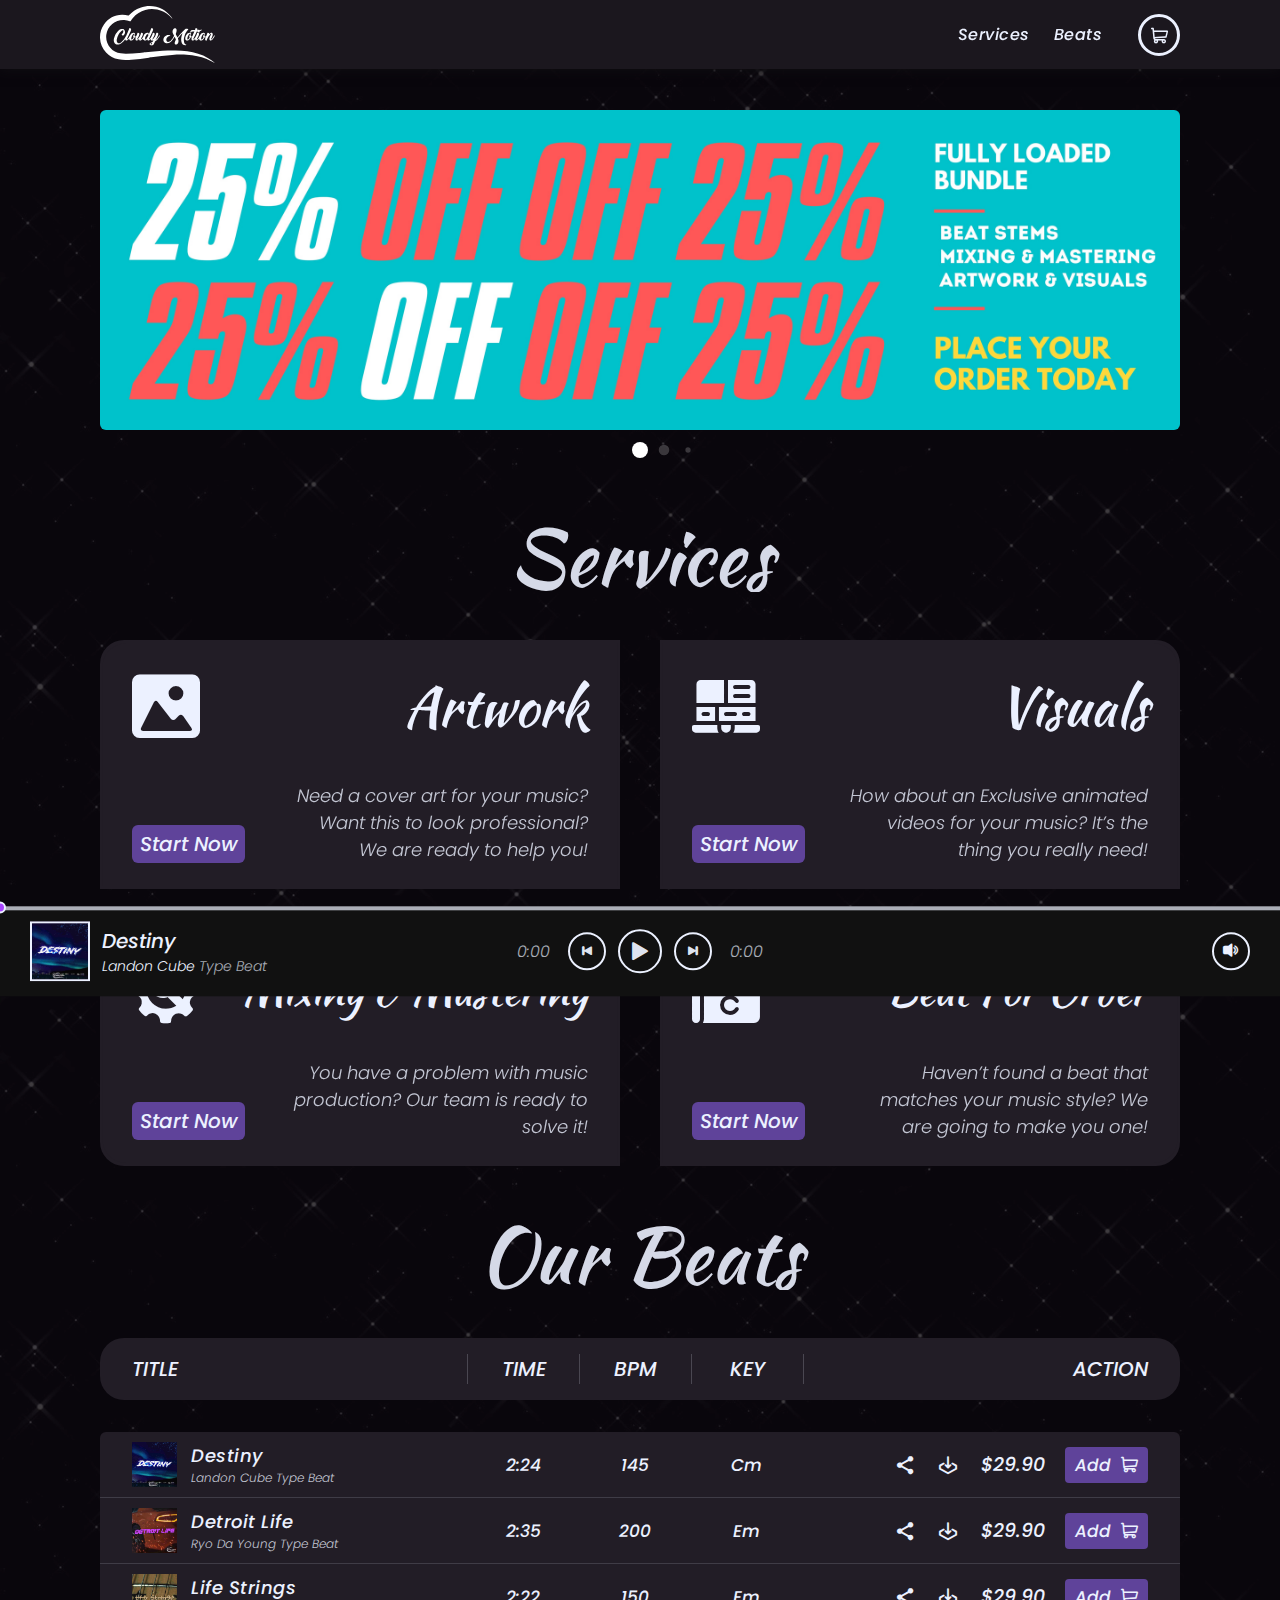
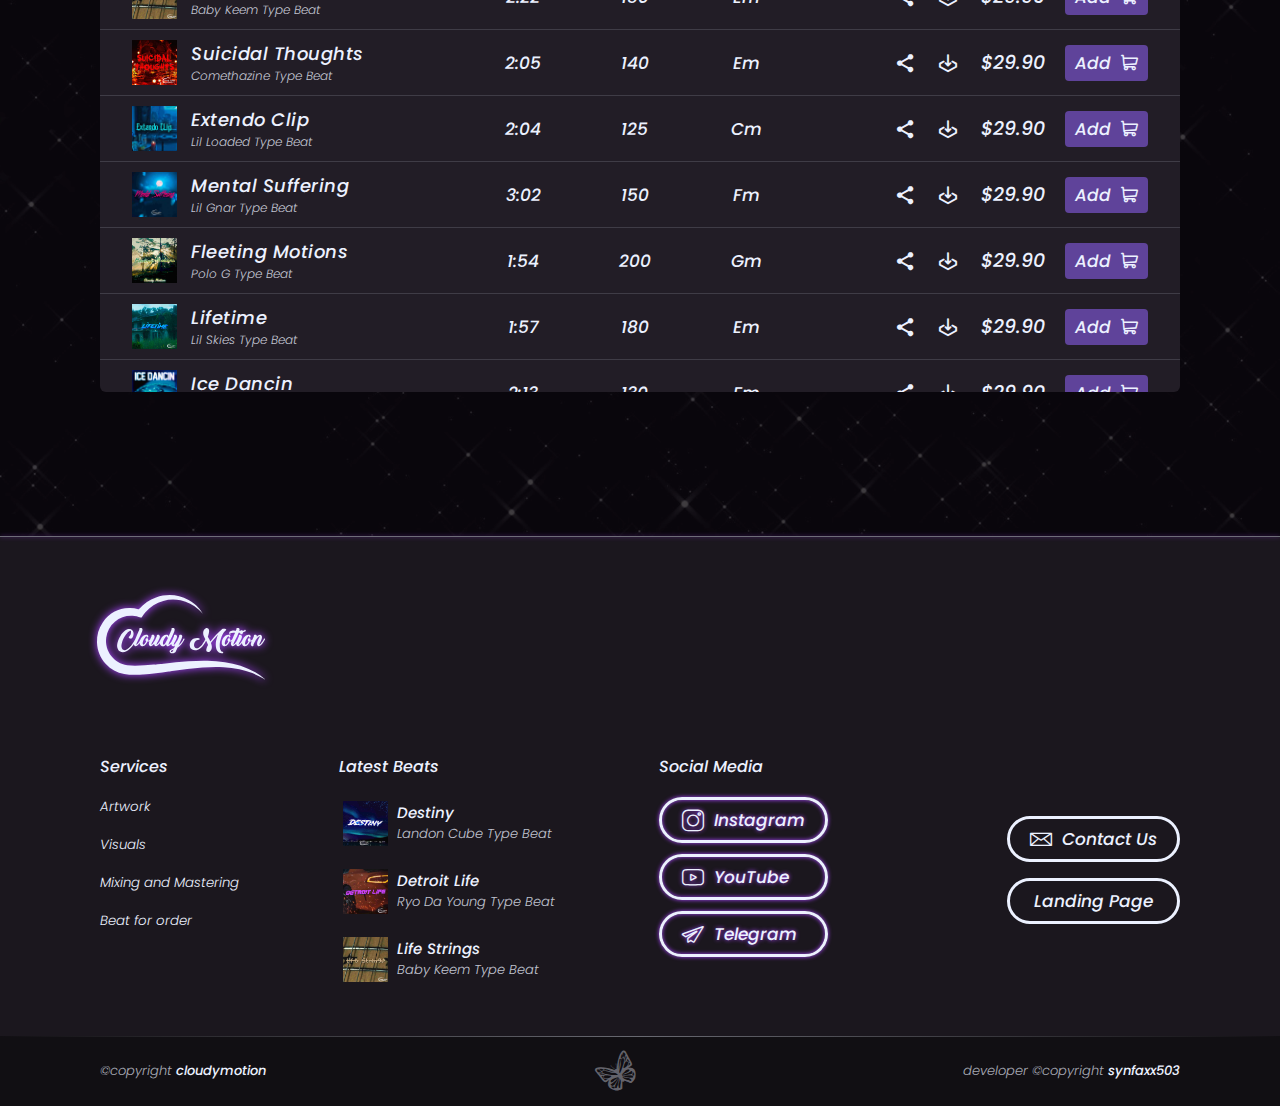
==== store/index.html @ e30aca82 "Add files via upload" ====
<!DOCTYPE html>
<html lang="en">
<head>
	<title>CloudyMotion | Store</title>
	<meta charset="UTF-8">
	<meta name="viewport" content="width=device-width, initial-scale=1.0">
	<meta name="format-detection" content="telephone=no">
	<link rel="shortcut icon" href="../images/logo/favicon.png" type="image/png">
	<link media="screen" onload='if(media!="all") media="all"' rel="stylesheet" href="../style/store.css">
</head>
<body style="overflow: hidden;">
	<div class="preloader df">
		<div></div>
		<div class="preloader__loading df">
			<svg class="preloader__loading-item preloader__loading-item_1" width="834pt" height="834pt" viewBox="0 0 834 834" xmlns="http://www.w3.org/2000/svg"><g transform="translate(0 834) scale(.1 -.1)" fill="#ECF1FF"><path d="m3865 8329c-278-20-315-31-349-103-43-91 11-197 108-213 19-3 64 3 102 13 101 27 715 28 914 1 598-81 1116-266 1605-576 472-298 898-724 1197-1197 327-518 517-1068 583-1689 20-187 20-591 0-782-76-723-332-1376-764-1947-276-367-655-713-1040-953-478-298-995-481-1581-560-108-14-203-18-475-18-372 0-465 8-765 66-518 101-1047 329-1475 634-311 222-622 522-843 812-34 45-62 86-62 90 0 5-18 30-40 57-22 26-40 43-40 37s-11-8-30-5c-49 10-98-5-135-41-60-60-60-150 0-210 19-19 35-37 35-41 0-11 132-176 236-294 922-1048 2314-1563 3704-1369 1733 242 3138 1552 3499 3264 312 1477-195 3003-1329 3998-841 738-1942 1108-3055 1026z"/></g></svg>
			<svg class="preloader__loading-item preloader__loading-item_2" width="834pt" height="834pt" viewBox="0 0 834 834" xmlns="http://www.w3.org/2000/svg"><g transform="translate(0 834) scale(.1 -.1)" fill="#ECF1FF"><path d="m3870 7590c-165-14-190-20-229-55-35-32-36-36-36-104 0-63 3-72 29-100 44-46 84-56 164-40 108 22 665 19 807-4 408-67 757-185 1079-364 758-422 1303-1123 1521-1958 173-658 123-1365-139-2e3 -93-224-260-509-413-708-441-569-1062-971-1758-1137-269-64-337-72-659-77-334-6-443 2-666 47-429 86-824 251-1175 491-311 212-566 464-800 792-30 41-32 42-95 45-72 3-115-16-146-63-21-32-23-126-3-154 589-812 1413-1307 2394-1438 183-24 667-24 849 0 765 103 1418 415 1958 936 296 285 516 586 698 956 235 476 350 975 350 1515 0 794-258 1530-756 2155-113 141-378 406-519 519-542 432-1183 689-1860 746-132 11-462 11-595 0z"/></g></svg>
		</div>
		<div></div>
	</div>
	<header class="header">
		<div class="container unselect">
			<div class="header__row header__row_1 df">
				<div class="header__column_1 df">
					<div class="header__logo-block">
						<a class="header__logo-link" href="../">
							<img class="header__img" src="../images/logo/logo.svg" alt="Cloudy Motion">
						</a>
					</div>
				</div>
				<div class="header__column_2 df">
					<div class="header__nav">
						<ul class="header__list df">
							<li class="header__item header__item_1" data-section="services">Services</li>
							<li class="header__item header__item_2" data-section="beats">Beats</li>
						</ul>
					</div>
					<div class="header__cart-block">
						<button class="header__cart df">
							<span class="icon-cart"></span>
							<span class="icon-close"></span>
						</button>
						<span class="header__cart-counter" id="cart-counter"></span>
					</div>
				</div>
			</div>
			<div class="header__row header__row_2">
				<div class="header__column header__column_1">
					<div class="header__item" data-section="services">Services</div>
				</div>
				<div class="header__column header__column_2">
					<div class="header__item" data-section="beats">Beats</div>
				</div>
			</div>
		</div>
	</header>
	<div class="basket df">
		<div class="basket__body df">
			<div class="basket__content basket__content_empty df">
				<h2 class="basket__title">Cart</h2>
				<h3 class="basket__subtitle">Your Purchases:</h3>
				<hr class="basket__line">
				<div class="basket__list-wrapper">
					<div class="basket__list-empty basket__list-empty_show unselect">
						<span class="icon-butterfly basket__list-empty-icon"></span>
						<p class="basket__list-empty-paragraph">There isn’t any products yet. <br> Add something, that it doesn’t look so empty…</p>
					</div>
					<div class="basket__list"></div>
				</div>
				<div class="basket__bottom-block">
					<div class="basket__row df">
						<div class="basket__column df">
							<div class="basket__total-price-block">
								<div class="basket__total-price-title">Total Price:</div>
								<div class="basket__total-price-row df">
									<span class="basket__total-price">$0</span>
									<sup class="basket__total-price_all unselect"></sup>
								</div>
							</div>
						</div>
						<div class="basket__column unselect df" id="payment-container">
							<!-- <div class="basket__link-lay"></div>
							<button class="basket__link basket__link_lock">
								<span>Checkout</span>
							</button> -->
						</div>
					</div>
				</div>
			</div>
		</div>
	</div>
	<section class="offers">
		<div class="container">
			<div class="offers__slider swiper-container">
				<div class="offers__wrapper swiper-wrapper">
					<div class="offers__slide swiper-slide swiper-slide_1">
						<img class="offers__bundle swiper-lazy" src="../images/store/bundle-content/bundle-bgi.jpg" alt="Fully Loaded Bundle">
						<div class="swiper-lazy-preloader swiper-lazy-preloader_purple"></div>
					</div>
					<div class="offers__slide swiper-slide swiper-slide_2">
						<img class="offers__bundle swiper-lazy" src="../images/store/bundle-content/bundle-bgi.jpg" alt="High Quality">
						<div class="swiper-lazy-preloader swiper-lazy-preloader_purple"></div>
					</div>
					<div class="offers__slide swiper-slide swiper-slide_3">
						<img class="offers__bundle swiper-lazy" src="../images/store/bundle-content/bundle-bgi.jpg" alt="Instagram Promo 10%">
						<div class="swiper-lazy-preloader swiper-lazy-preloader_purple"></div>
					</div>
				</div>
				<div class="offers__pagination"></div>
			</div>
		</div>
	</section>
	<section class="services">
		<div class="container">
			<div class="services__title-block title-block">
				<h2 class="title-block__title">Services</h2>
			</div>
			<div class="services__row df">
				<div class="services__column services__column_1 df">
					<div class="service service_1 df" data-popup="artwork" data-popup-type="service">
						<div class="service__title-row df">
							<div class="service__title-column">
								<div class="service__icon-block">
									<span class="icon-artwork"></span>
								</div>
							</div>
							<div class="service__title-column">
								<h2 class="service__title service__title_bigger">Artwork</h2>
							</div>
						</div>
						<div class="service__content-row df">
							<div class="service__content-column">
								<div class="service__btn-block">
									<button class="service__btn" data-popup="artwork" data-popup-type="service">Start Now</button>
								</div>
							</div>
							<div class="service__content-column">
								<div class="service__content">
									<p class="service__text">Need a cover art for your music?Want this to look professional? We are ready to help you!</p>
								</div>
							</div>
						</div>
					</div>
				</div>
				<div class="services__column services__column_2 df">
					<div class="service service_2 df" data-popup="visuals" data-popup-type="service">
						<div class="service__title-row df">
							<div class="service__title-column">
								<div class="service__icon-block">
									<span class="icon-visuals"></span>
								</div>
							</div>
							<div class="service__title-column">
								<h2 class="service__title service__title_bigger">Visuals</h2>
							</div>
						</div>
						<div class="service__content-row df">
							<div class="service__content-column">
								<div class="service__btn-block">
									<button class="service__btn" data-popup="visuals" data-popup-type="service">Start Now</button>
								</div>
							</div>
							<div class="service__content-column">
								<div class="service__content">
									<p class="service__text">How about an Exclusive animated videos for your music? It’s the thing you really need!</p>
								</div>
							</div>
						</div>
					</div>
				</div>
				<div class="services__column services__column_3 df">
					<div class="service service_3 df" data-popup="mixingAndMastering" data-popup-type="service">
						<div class="service__title-row df">
							<div class="service__title-column">
								<div class="service__icon-block">
									<span class="icon-hexagon"></span>
								</div>
							</div>
							<div class="service__title-column">
								<h2 class="service__title">Mixing & Mastering</h2>
							</div>
						</div>
						<div class="service__content-row df">
							<div class="service__content-column">
								<div class="service__btn-block">
									<button class="service__btn" data-popup="mixingAndMastering" data-popup-type="service">Start Now</button>
								</div>
							</div>
							<div class="service__content-column">
								<div class="service__content">
									<p class="service__text">You have a problem with music production? Our team is ready to solve it!</p>
								</div>
							</div>
						</div>
					</div>
				</div>
				<div class="services__column services__column_4 df">
					<div class="service service_4 df" data-popup="order" data-popup-type="service">
						<div class="service__title-row df">
							<div class="service__title-column">
								<div class="service__icon-block">
									<span class="icon-order"></span>
								</div>
							</div>
							<div class="service__title-column">
								<h2 class="service__title">Beat For Order</h2>
							</div>
						</div>
						<div class="service__content-row df">
							<div class="service__content-column">
								<div class="service__btn-block">
									<button class="service__btn" data-popup="order" data-popup-type="service">Start Now</button>
								</div>
							</div>
							<div class="service__content-column">
								<div class="service__content">
									<p class="service__text">Haven’t found a beat that matches your music style? We are going to make you one!</p>
								</div>
							</div>
						</div>
					</div>
				</div>
			</div>
		</div>
	</section>
	<section class="beats">
		<div class="container">
			<div class="services__title-block title-block">
				<h2 class="title-block__title">Our Beats</h2>
			</div>
			<div class="beats__names-row df">
				<div class="beats__names-column beats__names-column_1">
					<div class="beats__column-name">TITLE</div>
				</div>
				<div class="beats__names-column beats__names-column_2">
					<div class="beats__column-name">TIME</div>
				</div>
				<div class="beats__names-column beats__names-column_3">
					<div class="beats__column-name">BPM</div>
				</div>
				<div class="beats__names-column beats__names-column_4">
					<div class="beats__column-name">KEY</div>
				</div>
				<div class="beats__names-column beats__names-column_5 df">
					<div class="beats__column-name">ACTION</div>
				</div>
			</div>
			<audio id="audio" src="#" preload="none"></audio>
			<div class="beats__tracklist musitem-list"></div>
		</div>
	</section>
	<footer class="footer">
		<div class="container">
			<div class="footer__logo-block">
				<a class="footer__logo-link" href="../">
					<img src="../images/logo/logo_shadowed.svg" alt="Cloudy Motion">
				</a>
			</div>
			<div class="footer__nav-row df">
				<div class="footer__nav-column df">
					<nav class="footer__nav">
						<h3 class="footer__nav-title">Services</h3>
						<ul class="footer__list df">
							<li class="footer__list-item footer__list-item_link" data-popup="artwork">Artwork</li>
							<li class="footer__list-item footer__list-item_link" data-popup="visuals">Visuals</li>
							<li class="footer__list-item footer__list-item_link" data-popup="mixingAndMastering">Mixing and Mastering</li>
							<li class="footer__list-item footer__list-item_link" data-popup="order">Beat for order</li>
						</ul>
					</nav>
				</div>
				<div class="footer__nav-column df">
					<nav class="footer__nav">
						<h3 class="footer__nav-title">Latest Beats</h3>
						<div class="footer__lastest-beats"></div>
					</nav>
				</div>
				<div class="footer__nav-column df">
					<nav class="footer__nav">
						<h3 class="footer__nav-title">Social Media</h3>
						<div class="footer__links">
							<div class="footer__link-block">
								<a class="footer__link df" href="https://www.instagram.com/cloudymotion4life" target="_blank">
									<span class="icon-instagram"></span> Instagram
								</a>
							</div>
							<div class="footer__link-block">
								<a class="footer__link df" href="https://www.youtube.com/channel/UCA6wFvo9hkmZ8hvwoeKhg4g" target="_blank">
									<span class="icon-youtube"></span> YouTube
								</a>
							</div>
							<div class="footer__link-block">
								<a class="footer__link df" href="https://t.me/Cloudy_Motion" target="_blank">
									<span class="icon-telegram"></span> Telegram
								</a>
							</div>
						</div>
					</nav>
				</div>
				<div class="footer__nav-column df">
					<nav class="footer__nav">
						<div class="footer__contact">
							<div class="footer__contact-block">
								<div class="footer__contact-block">
									<a class="footer__contact-link df" href="mailto:cloudymotion93@gmail.com">
										<span class="icon-email"></span> Contact Us
									</a>
								</div>
								<div class="footer__contact-block">
									<a class="footer__contact-link" href="../">Landing Page</a>
								</div>
							</div>
						</div>
					</nav>
				</div>
			</div>
		</div>
	</footer>
	<div class="copyright">
		<div class="container">
			<div class="copyright__row df">
				<div class="copyright__column copyright__column_1 df">
					<div class="copyright__item">©copyright <span class="copyright__author">cloudymotion</span></div>
				</div>
				<div class="copyright__column copyright__column_2 df">
					<div class="copyright__donation-block">
						<span class="icon-butterfly"></span>
					</div>
				</div>
				<div class="copyright__column copyright__column_3 df">
					<div class="copyright__item">developer ©copyright <a class="copyright__author" href="https://syxx503.github.io/my-social" target="blank">synfaxx503</a></div>
				</div>
			</div>
		</div>
	</div>
	<script>
		let subName = "";

		if (window.innerWidth < 540){
			subName = "-mobile";
		};

		document.querySelectorAll(".offers__bundle").forEach(function(img, index){
			img.setAttribute("data-src", `../images/store/bundle-content/bundle_${index + 1}${subName}.jpg`);
		});
	</script>
	<div class="popup popup-service" data-popup-name="artwork">
		<div class="popup__body df">
			<div class="popup__window">
				<div class="popup__close-row df">
					<div class="popup__close-block">
						<button class="popup__close">
							<span class="icon-close"></span>
						</button>
					</div>
				</div>
				<div class="popup__title-block df">
					<h2 class="popup__title">Service</h2>
					<div class="popup__title-decoration"></div>
					<h3 class="popup__subtitle">Artwork</h3>
				</div>
				<div class="popup__row df">
					<div class="popup__column popup__column_1 df">
						<div class="popup__content">
							<div class="popup__content-item">
								<h4 class="popup__content-title">About</h4>
								<p class="popup__content-text">Don't know how your artwork should look like? Or you have some ideas about it? We are ready to solve your problem. Our team will create an exclusive artwork that matches your track or an album perfectly.</p>
							</div>
							<div class="popup__content-item popup__list-block">
								<h4 class="popup__list-title">Features</h4>
								<ul class="popup__list">
									<li class="popup__list-item">You will recieve the final product 48 hours after placing an order.</li>
									<li class="popup__list-item">Tell us your ideas about the artwork or rely on our team.</li>
									<li class="popup__list-item">Experienced graphic designers will be working with your artworks and their work will never leave you indifferent.</li>
								</ul>
							</div>
							<div class="popup__content-item popup__list-block">
								<h4 class="popup__list-title">You Get</h4>
								<ul class="popup__list">
									<li class="popup__list-item">Cool cover art</li>
									<li class="popup__list-item">Fast feedback</li>
									<li class="popup__list-item">High quality service</li>
								</ul>
							</div>
							<div class="popup__content-item popup__content-logo">
								<img class="unselect" src="../images/logo/logo.svg" alt="Cloudy Motion">
							</div>
						</div>
					</div>
					<div class="popup__column popup__column_2 df">
						<div class="popup__result df">
							<div class="popup__input-contain">
								<div class="popup__content-item popup__list-block">
									<h4 class="popup__list-title">Required</h4>
									<ul class="popup__list">
										<li class="popup__list-item">Email address the artwork will be sent to</li>
										<li class="popup__list-item">Tell us the way you want the artwork to look like</li>
										<li class="popup__list-item">Upload the track that we will be making the artwork for</li>
									</ul>
								</div>
								<div class="popup__input-item">
									<h4 class="popup__input-title">Email</h4>
									<div class="popup__input-block popup__input-block_text">
										<input class="popup__input popup__input_text" type="email">
										<span class="popup__input-placeholder unselect">example@email.com</span>
									</div>
								</div>
								<div class="popup__input-item">
									<h4 class="popup__input-title">Track for artwork</h4>
									<div class="popup__dbl-info-block">
										<div class="popup__dbl-info">File format : Wav/Mp3/M4a</div>
										<div class="popup__dbl-info">Max weight : 30Mb</div>
									</div>
									<div class="popup__input-block">
										<input class="popup__input_file" type="file" accept=".mp3, .wav, .m4a" data-get="beat" data-popup-file="artwork">
									</div>
									<div class="popup__filearea">
										<div class="filearea filearea_empty df" data-popup-area="artwork">
											<div class="filearea__lay" data-popup-area="artwork"></div>
											<div class="filearea__text">Upload your<br> files here</div>
											<div class="filearea__row df">
												<div class="filearea__column filearea__column_1 df">
													<div class="filearea__list">
														<div class="filearea__item filearea__item_1 filearea__item_empty unselect df">
															<div class="filearea__item-column">
																<div class="filearea__filename-block df">filename.mp3</div>
															</div>
															<div class="filearea__item-column">
																<div class="filearea__btn-row df">
																	<div class="filearea__btn-block">
																		<button class="filearea__btn filearea__btn-change">
																			<span class="icon-refresh"></span>
																		</button>
																	</div>
																	<div class="filearea__btn-block">
																		<button class="filearea__btn filearea__btn-close">
																			<span class="icon-close"></span>
																		</button>
																	</div>
																</div>
															</div>
														</div>
													</div>
												</div>
												<div class="filearea__column filearea__column_2 df">
													<div class="filearea__panel-block df">
														<button class="filearea__panel-btn df" data-popup-setfile="artwork">
															<svg class="filearea__panel-icon" width="48" height="48" viewBox="0 0 48 48" fill="none" xmlns="http://www.w3.org/2000/svg"><path fill-rule="evenodd" clip-rule="evenodd" d="M24 0C23.4477 0 23 0.447708 23 1V23H1C0.447693 23 0 23.4477 0 24C0 24.5523 0.447693 25 1 25H23V47C23 47.5523 23.4477 48 24 48C24.5523 48 25 47.5523 25 47V25H47C47.5523 25 48 24.5523 48 24C48 23.4477 47.5523 23 47 23H25V1C25 0.447708 24.5523 0 24 0Z" fill="#ECF1FF"/></svg>
															<span class="filearea__panel-text">Click To Uploud</span>
														</button>
													</div>
												</div>
											</div>
										</div>
									</div>
								</div>
								<div class="popup__input-item">
									<h4 class="popup__input-title">Tell us your wishes</h4>
									<div class="popup__textarea-block">
										<textarea class="popup__textarea"></textarea>
										<div class="popup__textarea-counter"></div>
									</div>
								</div>
							</div>
							<div class="popup__end-block">
								<div class="popup__end-row df">
									<div class="popup__end-total">$20</div>
									<div class="popup__post-block">
										<button class="popup__post popup__post_lock unselect" data-product="artwork">
											<span>Add To Cart</span>
										</button>
										<a class="popup__post-link" href="__">Show Contract</a>
									</div>
								</div>
							</div>
						</div>
					</div>
				</div>
			</div>
		</div>
	</div>
	<div class="popup popup-service" data-popup-name="visuals">
		<div class="popup__body df">
			<div class="popup__window">
				<div class="popup__close-row df">
					<div class="popup__close-block">
						<button class="popup__close">
							<span class="icon-close"></span>
						</button>
					</div>
				</div>
				<div class="popup__title-block df">
					<h2 class="popup__title">Service</h2>
					<div class="popup__title-decoration"></div>
					<h3 class="popup__subtitle">Visuals</h3>
				</div>
				<div class="popup__row df">
					<div class="popup__column popup__column_1 df">
						<div class="popup__content">
							<div class="popup__content-item">
								<h4 class="popup__content-title">About</h4>
								<p class="popup__content-text">Need a cool video for the track? Already have some ideas for that? We are ready to handle that. Our team will create an exclusive video that perfectly matches your track.</p>
							</div>
							<div class="popup__content-item popup__list-block">
								<h4 class="popup__list-title">Features</h4>
								<ul class="popup__list">
									<li class="popup__list-item">You will recieve the final product 48 hours after placing an order.</li>
									<li class="popup__list-item">Discuss every aspect of your future video or rely on us.</li>
									<li class="popup__list-item">Our team will be creating an awesome video specially for you and their works will never leave indifferent.</li>
								</ul>
							</div>
							<div class="popup__content-item popup__list-block">
								<h4 class="popup__list-title">You Get</h4>
								<ul class="popup__list">
									<li class="popup__list-item">Animated video</li>
									<li class="popup__list-item">Correction opportunity</li>
									<li class="popup__list-item">Fast service</li>
								</ul>
							</div>
							<div class="popup__content-item popup__content-logo">
								<img class="unselect" src="../images/logo/logo.svg" alt="Cloudy Motion">
							</div>
						</div>
					</div>
					<div class="popup__column popup__column_2 df">
						<div class="popup__result df">
							<div class="popup__input-contain">
								<div class="popup__content-item popup__list-block">
									<h4 class="popup__list-title">Required</h4>
									<ul class="popup__list">
										<li class="popup__list-item">Email eddress the video will be sent to</li>
										<li class="popup__list-item">Upload the track you want to be used in the video</li>
										<li class="popup__list-item">Tell us the way you want the project to look like</li>
									</ul>
								</div>
								<div class="popup__input-item">
									<h4 class="popup__input-title">Email</h4>
									<div class="popup__input-block popup__input-block_text">
										<input class="popup__input popup__input_text" type="email">
										<span class="popup__input-placeholder unselect">example@email.com</span>
									</div>
								</div>
								<div class="popup__input-item">
									<h4 class="popup__input-title">Track for a video</h4>
									<div class="popup__dbl-info-block">
										<div class="popup__dbl-info">File format : Wav/Mp3/M4a</div>
										<div class="popup__dbl-info">Max weight : 30Mb</div>
									</div>
									<div class="popup__input-block">
										<input class="popup__input_file" type="file" accept=".mp3, .wav, .m4a" data-get="beat" data-popup-file="visuals">
									</div>
									<div class="popup__filearea">
										<div class="filearea filearea_empty df" data-popup-area="visuals">
											<div class="filearea__lay" data-popup-area="visuals"></div>
											<div class="filearea__text">Upload your<br> files here</div>
											<div class="filearea__row df">
												<div class="filearea__column filearea__column_1 df">
													<div class="filearea__list">
														<div class="filearea__item filearea__item_1 filearea__item_empty unselect df">
															<div class="filearea__item-column">
																<div class="filearea__filename-block df">filename.mp3</div>
															</div>
															<div class="filearea__item-column">
																<div class="filearea__btn-row df">
																	<div class="filearea__btn-block">
																		<button class="filearea__btn filearea__btn-change">
																			<span class="icon-refresh"></span>
																		</button>
																	</div>
																	<div class="filearea__btn-block">
																		<button class="filearea__btn filearea__btn-close">
																			<span class="icon-close"></span>
																		</button>
																	</div>
																</div>
															</div>
														</div>
													</div>
												</div>
												<div class="filearea__column filearea__column_2 df">
													<div class="filearea__panel-block df">
														<button class="filearea__panel-btn df" data-popup-setfile="visuals">
															<svg class="filearea__panel-icon" width="48" height="48" viewBox="0 0 48 48" fill="none" xmlns="http://www.w3.org/2000/svg"><path fill-rule="evenodd" clip-rule="evenodd" d="M24 0C23.4477 0 23 0.447708 23 1V23H1C0.447693 23 0 23.4477 0 24C0 24.5523 0.447693 25 1 25H23V47C23 47.5523 23.4477 48 24 48C24.5523 48 25 47.5523 25 47V25H47C47.5523 25 48 24.5523 48 24C48 23.4477 47.5523 23 47 23H25V1C25 0.447708 24.5523 0 24 0Z" fill="#ECF1FF"/></svg>
															<span class="filearea__panel-text">Click To Uploud</span>
														</button>
													</div>
												</div>
											</div>
										</div>
									</div>
								</div>
								<div class="popup__input-item">
									<h4 class="popup__input-title">Tell us your wishes</h4>
									<div class="popup__textarea-block">
										<textarea class="popup__textarea"></textarea>
										<div class="popup__textarea-counter">0/50</div>
									</div>
								</div>
							</div>
							<div class="popup__end-block">
								<div class="popup__end-row df">
									<div class="popup__end-total">$35</div>
									<div class="popup__post-block">
										<button class="popup__post popup__post_lock unselect" data-product="visual">
											<span>Add To Cart</span>
										</button>
										<a class="popup__post-link" href="__">Show Contract</a>
									</div>
								</div>
							</div>
						</div>
					</div>
				</div>
			</div>
		</div>
	</div>
	<div class="popup popup-service" data-popup-name="mixingAndMastering">
		<div class="popup__body df">
			<div class="popup__window">
				<div class="popup__close-row df">
					<div class="popup__close-block">
						<button class="popup__close" data-popup="mixingAndMastering">
							<span class="icon-close"></span>
						</button>
					</div>
				</div>
				<div class="popup__title-block df">
					<h2 class="popup__title">Service</h2>
					<div class="popup__title-decoration"></div>
					<h3 class="popup__subtitle">Mixing & Mastering</h3>
				</div>
				<div class="popup__row df">
					<div class="popup__column popup__column_1 df">
						<div class="popup__content">
							<div class="popup__content-item">
								<h4 class="popup__content-title">About</h4>
								<p class="popup__content-text">This service was created for people who want to improve their sound. If you want to reach music industry level, that type of service will be your best friend.</p>
							</div>
							<div class="popup__content-item">
								<h4 class="popup__list-title">Features</h4>
								<ul class="popup__list">
									<li class="popup__list-item">Every Person can easily get high quality sound.</li>
									<li class="popup__list-item">You will recieve the final product 48 hours after placing an order.</li>
									<li class="popup__list-item">Experienced sound engineers will be working with your songs and their work will never leave you indifferent.</li>
								</ul>
							</div>
							<div class="popup__content-item popup__list-block">
								<h4 class="popup__list-title">You Get</h4>
								<ul class="popup__list">
									<li class="popup__list-item">Mixed & Mastered song</li>
									<li class="popup__list-item">Industry level sound</li>
									<li class="popup__list-item">High quality service</li>
								</ul>
							</div>
							<div class="popup__content-item popup__content-logo">
								<img class="unselect" src="../images/logo/logo.svg" alt="Cloudy Motion">
							</div>
						</div>
					</div>
					<div class="popup__column popup__column_2 df">
						<div class="popup__result df">
							<div class="popup__input-contain">
								<div class="popup__content-item popup__list-block">
									<h4 class="popup__list-title">Required</h4>
									<ul class="popup__list">
										<li class="popup__list-item">Email eddress the artwork will be sent to</li>
										<li class="popup__list-item">Good quality recordings</li>
										<li class="popup__list-item">Upload a beat for the song</li>
										<li class="popup__list-item">Every type of vocals should be separated in files</li>
										<li class="popup__list-item">Choose the format of the file you will recieve</li>
									</ul>
								</div>
								<div class="popup__input-item">
									<h4 class="popup__input-title">Email</h4>
									<div class="popup__input-block popup__input-block_text">
										<input class="popup__input popup__input_text" type="email">
										<span class="popup__input-placeholder unselect">example@email.com</span>
									</div>
								</div>
								<div class="popup__input-item">
									<h4 class="popup__input-title">Files For Mixing</h4>
									<div class="popup__dbl-info-block">
										<div class="popup__dbl-info">File format : Wav/Mp3/M4a</div>
										<div class="popup__dbl-info">Max weight : 30Mb</div>
									</div>
									<div class="popup__input-block">
										<input class="popup__input_file" type="file" accept=".mp3, .wav, .m4a" data-get="beat" data-popup-file="mixingAndMastering">
									</div>
									<div class="popup__filearea">
										<div class="filearea filearea_empty df" data-popup-area="mixingAndMastering">
											<div class="filearea__lay" data-popup-area="mixingAndMastering"></div>
											<div class="filearea__text">Upload your<br> files here</div>
											<div class="filearea__row df">
												<div class="filearea__column filearea__column_1 df">
													<div class="filearea__list">
														<div class="filearea__item filearea__item_1 filearea__item_empty unselect df">
															<div class="filearea__item-column">
																<div class="filearea__filename-block df">filename.mp3</div>
															</div>
															<div class="filearea__item-column">
																<div class="filearea__btn-row df">
																	<div class="filearea__btn-block">
																		<button class="filearea__btn filearea__btn-change">
																			<span class="icon-refresh"></span>
																		</button>
																	</div>
																	<div class="filearea__btn-block">
																		<button class="filearea__btn filearea__btn-close">
																			<span class="icon-close"></span>
																		</button>
																	</div>
																</div>
															</div>
														</div>
														<div class="filearea__item filearea__item_2 filearea__item_empty unselect df">
															<div class="filearea__item-column">
																<div class="filearea__filename-block df">filename.mp3</div>
															</div>
															<div class="filearea__item-column">
																<div class="filearea__btn-row df">
																	<div class="filearea__btn-block">
																		<button class="filearea__btn filearea__btn-change">
																			<span class="icon-refresh"></span>
																		</button>
																	</div>
																	<div class="filearea__btn-block">
																		<button class="filearea__btn filearea__btn-close">
																			<span class="icon-close"></span>
																		</button>
																	</div>
																</div>
															</div>
														</div>
														<div class="filearea__item filearea__item_3 filearea__item_empty unselect df">
															<div class="filearea__item-column">
																<div class="filearea__filename-block df">filename.mp3</div>
															</div>
															<div class="filearea__item-column">
																<div class="filearea__btn-row df">
																	<div class="filearea__btn-block">
																		<button class="filearea__btn filearea__btn-change">
																			<span class="icon-refresh"></span>
																		</button>
																	</div>
																	<div class="filearea__btn-block">
																		<button class="filearea__btn filearea__btn-close">
																			<span class="icon-close"></span>
																		</button>
																	</div>
																</div>
															</div>
														</div>
														<div class="filearea__item filearea__item_4 filearea__item_empty filearea__item_notrequired unselect df">
															<div class="filearea__item-column">
																<div class="filearea__filename-block df">filename.mp3</div>
															</div>
															<div class="filearea__item-column">
																<div class="filearea__btn-row df">
																	<div class="filearea__btn-block">
																		<button class="filearea__btn filearea__btn-change">
																			<span class="icon-refresh"></span>
																		</button>
																	</div>
																	<div class="filearea__btn-block">
																		<button class="filearea__btn filearea__btn-close">
																			<span class="icon-close"></span>
																		</button>
																	</div>
																</div>
															</div>
														</div>
													</div>
												</div>
												<div class="filearea__column filearea__column_2 df">
													<div class="filearea__panel-block df">
														<button class="filearea__panel-btn df" data-popup-setfile="mixingAndMastering">
															<svg class="filearea__panel-icon" width="48" height="48" viewBox="0 0 48 48" fill="none" xmlns="http://www.w3.org/2000/svg"><path fill-rule="evenodd" clip-rule="evenodd" d="M24 0C23.4477 0 23 0.447708 23 1V23H1C0.447693 23 0 23.4477 0 24C0 24.5523 0.447693 25 1 25H23V47C23 47.5523 23.4477 48 24 48C24.5523 48 25 47.5523 25 47V25H47C47.5523 25 48 24.5523 48 24C48 23.4477 47.5523 23 47 23H25V1C25 0.447708 24.5523 0 24 0Z" fill="#ECF1FF"/></svg>
															<span class="filearea__panel-text">Click To Uploud</span>
														</button>
													</div>
												</div>
											</div>
										</div>
									</div>
								</div>
								<div class="popup__input-item">
									<h4 class="popup__input-title">Output Format</h4>
									<div class="popup__input-block">
										<div class="popup__input-select">
											<div class="popup__input-option-current unselect">Mp3</div>
											<div class="popup__input-select-body">
												<div class="popup__input-option popup__input-option_current unselect" data-value="mp3">Mp3</div>
												<div class="popup__input-option unselect" data-value="wav">Wav</div>
												<div class="popup__input-option unselect" data-value="m4a">M4a</div>
											</div>
										</div>
									</div>
								</div>
							</div>
							<div class="popup__end-block">
								<div class="popup__end-row df">
									<div class="popup__end-total">$40</div>
									<div class="popup__post-block">
										<button class="popup__post popup__post_lock unselect" data-product="mixingAndMastering">
											<span>Add To Cart</span>
										</button>
										<a class="popup__post-link" href="__">Show Contract</a>
									</div>
								</div>
							</div>
						</div>
					</div>
				</div>
			</div>
		</div>
	</div>
	<div class="popup popup-service" data-popup-name="order">
		<div class="popup__body df">
			<div class="popup__window">
				<div class="popup__close-row df">
					<div class="popup__close-block">
						<button class="popup__close">
							<span class="icon-close"></span>
						</button>
					</div>
				</div>
				<div class="popup__title-block df">
					<h2 class="popup__title">Service</h2>
					<div class="popup__title-decoration"></div>
					<h3 class="popup__subtitle">Beat For Order</h3>
				</div>
				<div class="popup__row df">
					<div class="popup__column popup__column_1 df">
						<div class="popup__content">
							<div class="popup__content-item">
								<h4 class="popup__content-title">About</h4>
								<p class="popup__content-text">Didn't find a beat that matches your style? Want to get a brand new beat? We can easily deal with that problem by just making one specially for you.</p>
							</div>
							<div class="popup__content-item popup__list-block">
								<h4 class="popup__list-title">Features</h4>
								<ul class="popup__list">
									<li class="popup__list-item">You will recieve the final product in a 3 day period</li>
									<li class="popup__list-item">Discuss every aspect of the beat you are placing an order for</li>
									<li class="popup__list-item">Experienced producers will be working with the beat you are going to get</li>
								</ul>
							</div>
							<div class="popup__content-item popup__list-block">
								<h4 class="popup__list-title">You Get</h4>
								<ul class="popup__list">
									<li class="popup__list-item">The type of a beat you need</li>
									<li class="popup__list-item">Fast feedback</li>
									<li class="popup__list-item">High quality service</li>
								</ul>
							</div>
							<div class="popup__content-item popup__content-logo">
								<img class="unselect" src="../images/logo/logo.svg" alt="Cloudy Motion">
							</div>
						</div>
					</div>
					<div class="popup__column popup__column_2 df">
						<div class="popup__result df">
							<div class="popup__input-contain">
								<div class="popup__content-item popup__list-block">
									<h4 class="popup__list-title">Required</h4>
									<ul class="popup__list">
										<li class="popup__list-item">Email eddress the beat will be sent to</li>
										<li class="popup__list-item">Tell us the way you want the beat look like</li>
										<li class="popup__list-item">Select the arrangement type</li>
										<li class="popup__list-item">Choose the format</li>
									</ul>
								</div>
								<div class="popup__input-item">
									<h4 class="popup__input-title">Email</h4>
									<div class="popup__input-block popup__input-block_text">
										<input class="popup__input popup__input_text" type="email">
										<span class="popup__input-placeholder unselect">example@email.com</span>
									</div>
								</div>
								<div class="popup__input-item">
									<h4 class="popup__input-title">Tell us your wishes</h4>
									<div class="popup__textarea-block">
										<textarea class="popup__textarea"></textarea>
										<div class="popup__textarea-counter"></div>
									</div>
								</div>
								<div class="popup__input-item">
									<h4 class="popup__input-title">Select the arrangement</h4>
									<div class="popup__input-block">
										<div class="popup__input-select">
											<div class="popup__input-option-current unselect">Intro/verse/hook/verse/outro</div>
											<div class="popup__input-select-body">
												<div class="popup__input-option popup__input-option_current unselect" data-value="intro">Intro/verse/hook/verse/outro</div>
												<div class="popup__input-option unselect" data-value="hook">Intro/hook/verse/hook/verse/hook/outro</div>
												<div class="popup__input-option unselect" data-value="outro">Intro/verse/hook/bridge/verse/hook/outro</div>
												<div class="popup__input-option unselect" data-value="outro">Intro/hook/verse/bridge/hook/verse/hook/outro</div>
											</div>
										</div>
									</div>
								</div>
							</div>
							<div class="popup__end-block">
								<div class="popup__end-row df">
									<div class="popup__end-total">$100</div>
									<div class="popup__post-block">
										<button class="popup__post popup__post_lock unselect" data-product="order">
											<span>Add To Cart</span>
										</button>
										<a class="popup__post-link" href="__">Show Contract</a>
									</div>
								</div>
							</div>
						</div>
					</div>
				</div>
			</div>
		</div>
	</div>
	<div class="popup popup-beat" data-beat="blow-ya-mind">
		<div class="popup__body df">
			<div class="popup__window">
				<div class="popup__beat-info df">
					<div class="popup__close-block_beat">
						<button class="popup__close">
							<span class="icon-close"></span>
						</button>
					</div>
					<div class="popup__beat-preview-blur bgi"></div>
					<div class="popup__info-content">
						<div class="popup__info-row df">
							<div class="popup__info-column popup__info-column_1">
								<div class="popup__preview-block">
									<img class="popup__preview" src="#" alt="Track Preview">
								</div>
							</div>
							<div class="popup__info-column popup__info-column_2">
								<div class="popup__info-text-block">
									<h2 class="popup__track-name">Track Name</h2>
									<h3 class="popup__type-beat"><span class="popup__type-beat-author"></span> Type Beat</h3>
									<div class="popup__characteristics-row df">
										<div class="popup__characteristic-column df">
											<div class="popup__characteristic-item df">
												<div class="popup__characteristic-icon-block">
													<span class="popup__characteristic-icon icon-timing"></span>
												</div>
												<div class="popup__characteristic-value popup__characteristic_timing"></div>
											</div>
										</div>
										<div class="popup__characteristic-column df">
											<div class="popup__characteristic-item df">
												<div class="popup__characteristic-icon-block">
													<span class="popup__characteristic-icon icon-bpm"></span>
												</div>
												<div class="popup__characteristic-value popup__characteristic_bpm"></div>
											</div>
										</div>
										<div class="popup__characteristic-column df">
											<div class="popup__characteristic-icon-block df">
												<span class="popup__characteristic-icon icon-music-key"></span>
											</div>
											<div class="popup__characteristic-value popup__characteristic_key"></div>
										</div>
									</div>
								</div>
							</div>
						</div>
					</div>
				</div>
				<div class="popup__beat-content-wrapper">
					<div class="popup__beat-content">
						<div class="popup__beat-types-list">
							<div class="popup__beat-type beat-type beat-type_blue">
								<span class="beat-type__background-icon icon-wav"></span>
								<div class="beat-type__row df">
									<div class="beat-type__column_1 df">
										<div class="beat-type__content">
											<h4 class="beat-type__title">Wav Lease</h4>
											<ul class="beat-type__list_mobile">
												<li class="beat-type__list-item">• Used for profit</li>
												<li class="beat-type__list-item">• Music video allowed</li>
												<li class="beat-type__list-item">• Up to 5k audio streams</li>
											</ul>
											<div class="beat-type__text-block">
												<p class="beat-type__text">Wav lease gives you the opportunity to get a beat and use this in the future as an instrumental for your track.</p>
											</div>
											<div class="beat-type__btn-block">
												<button class="beat-type__add" data-beat-type="wav"><span class="icon-cart"></span></button>
											</div>
										</div>
									</div>
									<div class="beat-type__column_2 df">
										<div class="beat-type__info df">
											<div></div>
											<ul class="beat-type__list">
												<li class="beat-type__list-item">• Used for profit</li>
												<li class="beat-type__list-item">• Music video allowed</li>
												<li class="beat-type__list-item">• Up to 5k audio streams</li>
											</ul>
											<div class="beat-type__support-block">Limited Rights</div>
										</div>
									</div>
								</div>
							</div>
							<div class="popup__beat-type beat-type beat-type_pink">
								<span class="beat-type__background-icon icon-stems"></span>
								<div class="beat-type__row df">
									<div class="beat-type__column_1 df">
										<div class="beat-type__content">
											<h4 class="beat-type__title">Stems Lease</h4>
											<div class="beat-type__text-block">
												<p class="beat-type__text">Stems lease can help you to make the song sound more professional and it’s easier to achieve the perfect sound.</p>
											</div>
											<div class="beat-type__btn-block">
												<button class="beat-type__add" data-beat-type="stems"><span class="icon-cart"></span></button>
											</div>
										</div>
									</div>
									<div class="beat-type__column_2 df">
										<div class="beat-type__info df">
											<div></div>
											<ul class="beat-type__list">
												<li class="beat-type__list-item">• Includes beat trackout</li>
												<li class="beat-type__list-item">• Perfect option for mixing</li>
												<li class="beat-type__list-item">• Up to 10k audio streams</li>
											</ul>
											<div class="beat-type__support-block">Limited Rights</div>
										</div>
									</div>
								</div>
							</div>
							<div class="popup__beat-type beat-type beat-type_yellow">
								<span class="beat-type__background-icon icon-beats"></span>
								<div class="beat-type__row df">
									<div class="beat-type__column_1 df">
										<div class="beat-type__content">
											<h4 class="beat-type__title">Exclusive</h4>
											<div class="beat-type__text-block">
												<p class="beat-type__text">Exclusive beats will give you 100% of it’s rights. After the purchase it will immediately be taken off the market.</p>
											</div>
											<div class="beat-type__btn-block">
												<button class="beat-type__add" data-beat-type="exclusive"><span class="icon-cart"></span></button>
											</div>
										</div>
									</div>
									<div class="beat-type__column_2 df">
										<div class="beat-type__info df">
											<div></div>
											<ul class="beat-type__list">
												<li class="beat-type__list-item">• Unlimited rights</li>
												<li class="beat-type__list-item">• The best for industry level</li>
												<li class="beat-type__list-item">• No audio streams limit</li>
											</ul>
											<div class="beat-type__support-block">Unlimited Rights</div>
										</div>
									</div>
								</div>
							</div>
						</div>
					</div>
				</div>
			</div>
		</div>
	</div>
	<div class="alert alert_delete">
		<div class="alert__background"></div>
		<div class="alert__wrapper">
			<div class="alert__row alert__row_1 df">
				<div class="alert__column alert__column_1 df">
					<div class="alert__content">
						<h2 class="alert__title"></h2>
						<p class="alert__text"></p>
					</div>
				</div>
				<div class="alert__column alert__column_2 df">
					<div class="alert__symbol-block">
						<span class="alert__symbol unselect">!</span>
					</div>
				</div>
			</div>
			<div class="alert__row alert__row_2 df">
				<div class="alert__column alert__column_3 df">
					<div class="alert__support-block">
						<a class="alert__support unselect" href="mailto:cloudymotion93@gmail.com">Support</a>
					</div>
				</div>
				<div class="alert__column alert__column_4 df">
					<div class="alert__btn-block">
						<button class="alert__close unselect">
							<span>Ok</span>
						</button>
					</div>
				</div>
			</div>
			<div class="alert__row alert__row_3">
				<div class="alert__column alert__column_3 df">
					<div class="alert__support-block">
						<a class="alert__support unselect" href="mailto:cloudymotion93@gmail.com">Support</a>
					</div>
				</div>
				<div class="alert__column alert__column_4 df">
					<div class="alert__btn-row df">
						<div class="alert__btn-block">
							<button class="alert__confirm-btn unselect">
								<span>Ok</span>
							</button>
						</div>
						<div class="alert__btn-block">
							<button class="alert__cancel-btn unselect">
								<span>Cancel</span>
							</button>
						</div>
					</div>
				</div>
			</div>
		</div>
	</div>
	<div class="inner-shadow"></div>
	<div class="beforePlayer"></div>
	<script src="../scripts/store.js"></script>
	<script src="https://www.paypal.com/sdk/js?client-id=ARStEJmfhHgNuzbpP8ihXdHrxZymHBBOXz6wBnY_6czL8m-A8ECmqM34EkHxVPDaT4VPV1vt-Yb7aD7H&disable-funding=credit&currency=USD&commit=false"></script>
	<script>
		paypal.Buttons({
			// Sets up the transaction when a payment button is clicked
			createOrder: function(data, actions) {
				return actions.order.create({
					purchase_units: [{
						amount: {
							value: '0.01' // Can reference variables or functions. Example: value: document.getElementById('...').value
						}
					}]
				});
			},

			// Finalize the transaction after payer approval
			onApprove: function(data, actions) {
				return actions.order.capture().then(function(orderData) {
				// Successful capture! For dev/demo purposes:
				console.log('Capture result', orderData, JSON.stringify(orderData, null, 2));
				var transaction = orderData.purchase_units[0].payments.captures[0];
				alert('Transaction '+ transaction.status + ': ' + transaction.id + '\n\nSee console for all available details');

				// When ready to go live, remove the alert and show a success message within this page. For example:
				// var element = document.getElementById('paypal-button-container');
				// element.innerHTML = '';
				// element.innerHTML = '<h3>Thank you for your payment!</h3>';
				// Or go to another URL:  actions.redirect('thank_you.html');
				});
			}
		}).render('#payment-container');
	</script>
</body>
</html>
---- style/store.css ----
@charset "UTF-8";@-webkit-keyframes showProduct{0%{-webkit-transform:scale(1);transform:scale(1);opacity:1}to{-webkit-transform:scale(1.1);transform:scale(1.1);opacity:0}}@keyframes showProduct{0%{-webkit-transform:scale(1);transform:scale(1);opacity:1}to{-webkit-transform:scale(1.1);transform:scale(1.1);opacity:0}}.blink{position:relative}.blink:after{content:"";display:block;position:absolute;top:0;left:0;width:100%;height:100%;background-color:rgba(45,20,66,0.5);-webkit-box-shadow:inset 0 0 18px rgba(168,68,255,0.5);box-shadow:inset 0 0 18px rgba(168,68,255,0.5);-webkit-animation:showProduct 1s ease 3;animation:showProduct 1s ease 3;z-index:2}@-webkit-keyframes loading_1{0%{-webkit-transform:rotate(0deg);transform:rotate(0deg)}to{-webkit-transform:rotate(-360deg);transform:rotate(-360deg)}}@keyframes loading_1{0%{-webkit-transform:rotate(0deg);transform:rotate(0deg)}to{-webkit-transform:rotate(-360deg);transform:rotate(-360deg)}}@-webkit-keyframes loading_2{0%{-webkit-transform:rotate(0deg);transform:rotate(0deg)}to{-webkit-transform:rotate(360deg);transform:rotate(360deg)}}@keyframes loading_2{0%{-webkit-transform:rotate(0deg);transform:rotate(0deg)}to{-webkit-transform:rotate(360deg);transform:rotate(360deg)}}.preloader{position:fixed;top:0;left:0;width:100%;height:100%;padding:60px 0;background-color:#110F13;-webkit-box-orient:vertical;-webkit-box-direction:normal;-ms-flex-direction:column;flex-direction:column;-webkit-box-pack:justify;-ms-flex-pack:justify;justify-content:space-between;-webkit-box-align:center;-ms-flex-align:center;align-items:center;-webkit-transition:opacity 0.28s ease,-webkit-transform 0.28s ease;transition:opacity 0.28s ease,-webkit-transform 0.28s ease;transition:opacity 0.28s ease,transform 0.28s ease;transition:opacity 0.28s ease,transform 0.28s ease,-webkit-transform 0.28s ease;z-index:1000}.preloader_hide{opacity:0;-webkit-transform:scale(0.85);transform:scale(0.85)}.preloader__loading{position:relative;width:140px;height:140px;-webkit-box-pack:center;-ms-flex-pack:center;justify-content:center;-webkit-box-align:center;-ms-flex-align:center;align-items:center}.preloader__loading-item{max-width:100%}.preloader__loading-item_1{position:absolute;top:0;left:0;width:100%;height:100%;-webkit-animation:loading_1 4s linear infinite;animation:loading_1 4s linear infinite}.preloader__loading-item_2{-webkit-animation:loading_2 3s linear infinite;animation:loading_2 3s linear infinite}.header{position:fixed;top:0;left:0;padding:6px 0;background-color:#1B171E;-webkit-box-shadow:0 0 12px #110F13;box-shadow:0 0 12px #110F13;z-index:250}.header__row{-webkit-box-align:center;-ms-flex-align:center;align-items:center}.header__row_1{-webkit-box-pack:justify;-ms-flex-pack:justify;justify-content:space-between}.header__row_2{display:none;margin:6px 0 0;-webkit-box-pack:center;-ms-flex-pack:center;justify-content:center}.header__row_2 .header__column+.header__column{margin:0 0 0 12px}.header__column_2{-webkit-box-align:center;-ms-flex-align:center;align-items:center}.header__logo-block{max-width:115px;margin:0 15px 0 0}.header__img{max-width:100%}.header__nav{margin:0 32px 0 0}.header__item{position:relative;font-weight:500;font-size:16px;letter-spacing:0.5px;padding:4px;cursor:pointer}.header__item:before{content:"";display:block;position:absolute;bottom:0;left:50%;-webkit-transform:translateX(-50%);transform:translateX(-50%);width:0;height:2px;background-color:#ECF1FF;opacity:0;-webkit-transition:width 0.28s ease,opacity 0.28s ease;transition:width 0.28s ease,opacity 0.28s ease}.header__item+.header__item{margin:0 0 0 16px}.header__item:hover:before{width:100%;opacity:1}.header__cart{position:relative;overflow:hidden;width:42px;height:42px;border:3px solid #ECF1FF;background-color:transparent;border-radius:50%;-webkit-box-pack:center;-ms-flex-pack:center;justify-content:center;opacity:1;-webkit-box-align:center;-ms-flex-align:center;align-items:center;-webkit-transition:background-color 0.28s ease,opacity 0.28s ease;transition:background-color 0.28s ease,opacity 0.28s ease}.header__cart-block{position:relative}.header__cart .icon-cart,.header__cart .icon-close{position:absolute;top:50%;-webkit-transform:translate(-50%,-50%);transform:translate(-50%,-50%);font-size:17px;-webkit-transition:color 0.28s ease,left 0.28s ease;transition:color 0.28s ease,left 0.28s ease}.header__cart .icon-cart{left:50%}.header__cart .icon-close{left:220%}.header__cart-counter{position:absolute;top:0;right:0;-webkit-transform:translate(30%,-30%);transform:translate(30%,-30%);display:none;-webkit-box-pack:center;-ms-flex-pack:center;justify-content:center;-webkit-box-align:center;-ms-flex-align:center;align-items:center;width:18px;height:18px;border-radius:50%;background-color:#ECF1FF;pointer-events:none;font-weight:500;font-size:12px;color:#110F13;z-index:10}.header__cart-counter_visible{display:-webkit-box;display:-ms-flexbox;display:flex}.header__cart_active{background-color:#ECF1FF!important}.header__cart_active .icon-cart{left:-120%;color:#110F13!important}.header__cart_active .icon-close{left:50%;color:#110F13!important}.header__cart:hover{background-color:#ECF1FF}.header__cart:hover .icon-cart{color:#110F13}.header__cart__zero{opacity:0}@media screen and (max-width:610px){.header__logo-block{max-width:90px}.header__item{font-size:14px}.header__item+.header__item{margin:0 0 0 12px}.header__nav{margin:0 26px 0 0}}@media screen and (max-width:425px){.header__nav{display:none}.header__row_2{display:-webkit-box;display:-ms-flexbox;display:-o-flex;display:-ms-flex;display:flex}}.basket{position:fixed;top:100px;right:15px;-webkit-transform:perspective(600px) translateX(110%) rotateY(-40deg);transform:perspective(600px) translateX(110%) rotateY(-40deg);margin:0 0 0 15px;-webkit-box-shadow:0 0 12px 0 #110F13;box-shadow:0 0 12px 0 #110F13;-webkit-transition:-webkit-transform 0.28s ease;transition:-webkit-transform 0.28s ease;transition:transform 0.28s ease;transition:transform 0.28s ease,-webkit-transform 0.28s ease;width:100%;height:100%;max-width:380px;max-height:580px;padding:18px 15px 25px;background-color:#221D26;border-radius:12px;z-index:301}.basket_show{-webkit-transform:perspective(600px) translateX(0) rotateY(0deg);transform:perspective(600px) translateX(0) rotateY(0deg)}.basket__body{width:100%;-webkit-box-orient:vertical;-webkit-box-direction:normal;-ms-flex-direction:column;flex-direction:column}.basket__content{-webkit-box-orient:vertical;-webkit-box-direction:normal;-ms-flex-direction:column;flex-direction:column;-webkit-box-flex:1;-ms-flex:1 1 auto;flex:1 1 auto}.basket__content_empty{-webkit-box-pack:center;-ms-flex-pack:center;justify-content:center}.basket__content_empty .basket__list{min-height:240px}.basket__title{font-size:32px;font-weight:600;font-style:italic;letter-spacing:1px}.basket__subtitle{font-weight:300;opacity:0.8}.basket__line{width:100%;height:1px;background-color:#403945;margin:18px 0 20px}.basket__list-wrapper{position:relative;min-height:305px;overflow:hidden;border-radius:6px;padding-right:7.5px}.basket__list-wrapper:after,.basket__list-wrapper:before{content:"";display:block;position:absolute;left:0;width:100%;height:30px;pointer-events:none;z-index:5}.basket__list-wrapper:before{bottom:0;background-image:-webkit-gradient(linear,left bottom,left top,from(#221D26),to(transparent));background-image:linear-gradient(0deg,#221D26,transparent)}.basket__list-wrapper:after{top:0;background-image:-webkit-gradient(linear,left top,left bottom,from(#221D26),to(transparent));background-image:linear-gradient(180deg,#221D26,transparent)}.basket__list{position:relative;max-height:310px;padding-top:15px;padding-right:7.5px;padding-left:15px;overflow:auto;z-index:1}.basket__list::-webkit-scrollbar{width:5px}.basket__list::-webkit-scrollbar-track{background-color:transparent}.basket__list::-webkit-scrollbar-thumb{background-color:rgba(236,241,255,0.6);border-radius:4px}.basket__list::-webkit-scrollbar-thumb:hover{background-color:#ECF1FF}.basket__list-empty{position:absolute;top:50%;left:50%;-webkit-transform:translate(-50%,-50%);transform:translate(-50%,-50%);width:93%;opacity:0.5;display:none}.basket__list-empty_show{display:block}.basket__list-empty-icon{text-align:center;font-size:84px;margin:0 0 24px}.basket__list-empty-paragraph{text-align:center;font-size:14px}.basket__item{padding-bottom:20px}.basket__item+.basket__item{position:relative;padding-top:18px}.basket__item+.basket__item:before{content:"";display:block;position:absolute;top:0;left:50%;-webkit-transform:translateX(-50%);transform:translateX(-50%);width:180px;height:2px;background-color:#403945;border-radius:50%}.basket__bottom-block{margin:16px 0 0}.basket__row{-webkit-box-pack:justify;-ms-flex-pack:justify;justify-content:space-between;-webkit-box-align:center;-ms-flex-align:center;align-items:center}.basket__total-price{font-size:24px;font-weight:600;font-style:italic}.basket__total-price-title{font-size:16px;opacity:0.7}.basket__total-price-block{position:relative;letter-spacing:1px}.basket__total-price_all{font-size:14px;opacity:0.45;text-decoration:line-through;margin:0 0 0 4px;font-weight:300}.product__column{-webkit-box-orient:vertical;-webkit-box-direction:normal;-ms-flex-direction:column;flex-direction:column;-webkit-box-pack:center;-ms-flex-pack:center;justify-content:center}.product__column_1{width:105px;padding-right:25px}.product__column_2{-webkit-box-flex:1;-ms-flex:1 1 auto;flex:1 1 auto}.product__preview{max-width:100%;border-radius:4px;border:2px solid #ECF1FF;-webkit-box-shadow:0 0 6px #A844FF;box-shadow:0 0 6px #A844FF}.product__preview-block{width:100%}.product__icon{width:100%;font-size:62px;text-shadow:0 0 6px #A844FF;text-align:center}.product__title-row{-webkit-box-pack:justify;-ms-flex-pack:justify;justify-content:space-between;-webkit-box-align:center;-ms-flex-align:center;align-items:center;margin:0 0 2px}.product__title{font-weight:300;opacity:0.7;font-size:18px;margin:0 15px 0 0}.product__close{width:30px;height:30px;background-color:transparent;border:1px solid #403945;border-radius:50%;padding:4px;-webkit-transition:background-color 0.28s ease;transition:background-color 0.28s ease;-webkit-box-pack:center;-ms-flex-pack:center;justify-content:center;-webkit-box-align:center;-ms-flex-align:center;align-items:center}.product__close .icon-close{font-size:12px}.product__close:hover{background-color:#403945}.product__name{font-weight:600;font-size:20px;letter-spacing:1px;font-style:italic}.product__bottom-row{-webkit-box-pack:justify;-ms-flex-pack:justify;justify-content:space-between;-webkit-box-align:center;-ms-flex-align:center;align-items:center}.product__bottom-row_service{margin:12px 0 0}.product__bottom-row_beat{margin:6px 0 0}.product__info-block{margin:0 15px 0 0}.product__edit-row{-webkit-box-align:center;-ms-flex-align:center;align-items:center}.product__edit-wrap+.product__edit-wrap{margin:0 0 0 8px}.product__btn{width:30px;height:30px;padding:4px;border-radius:50%;border:1px solid #403945;background-color:transparent;-webkit-box-pack:center;-ms-flex-pack:center;justify-content:center;-webkit-box-align:center;-ms-flex-align:center;align-items:center;-webkit-transition:background-color 0.28s ease,opacity 0.28s ease;transition:background-color 0.28s ease,opacity 0.28s ease;font-weight:600;font-style:normal;font-size:18px}.product__btn_lock{opacity:0.5;background-color:transparent!important;cursor:default}.product__btn:hover{background-color:#403945}.product__count-box{padding:0 4px;width:50px;text-align:center;background-color:transparent;border-radius:4px;border:1px solid #403945;color:#ECF1FF;font-weight:600;font-style:normal;font-size:20px}.product__price{font-size:18px;font-weight:600;font-style:normal}.product__beat-type{font-size:18px;font-weight:500;letter-spacing:1px;opacity:0.7}@media screen and (max-height:700px){.basket{max-height:480px}.basket__list{max-height:250px}.basket__list-wrapper{padding:0;min-height:0}}@media screen and (max-width:540px){body.cart-lock{overflow:hidden}.basket{padding:0;-webkit-transform:translateX(100%) rotateY(0deg);transform:translateX(100%) rotateY(0deg);border-radius:0;max-width:none;right:0}.basket_show{-webkit-transform:translateX(0%) rotateY(0deg);transform:translateX(0%) rotateY(0deg)}.basket__list{max-height:220px}.basket__list-wrapper{min-height:0}.basket__line,.basket__subtitle,.basket__title{display:none}.basket__bottom-block{padding:0 15px}}@media screen and (max-height:595px){.basket{padding:0;right:0;-webkit-transform:translateX(100%) rotateY(0deg);transform:translateX(100%) rotateY(0deg);max-width:none;border-radius:0}.basket body.cart-lock{overflow:hidden}.basket__list-wrapper{padding:0}.basket_show{-webkit-transform:translateX(0);transform:translateX(0)}.basket__line,.basket__subtitle,.basket__title{display:none}.basket__bottom-block{padding:0 15px}}@media screen and (max-width:425px){.basket__list-empty-paragraph{font-size:13px}.product__column_1{width:85px;padding-right:15px}.product__price{font-size:19px}.product__icon{font-size:54px}}.offers{margin:110px 0 0}.offers__slider{position:relative;overflow:hidden;padding:0 0 38px}.offers__slide{position:relative;max-width:100%;overflow:hidden;border-radius:6px}.offers__bundle{max-width:100%;width:100%;height:320px;-o-object-fit:cover;object-fit:cover;-webkit-filter:brightness(100%);filter:brightness(100%);-webkit-transition:-webkit-filter 0.28s ease;transition:-webkit-filter 0.28s ease;transition:filter 0.28s ease;transition:filter 0.28s ease,-webkit-filter 0.28s ease}.offers__pagination{position:absolute;text-align:center;bottom:0}.offers__pagination .swiper-pagination-bullet{width:16px;height:16px;background-color:#fff;outline:none}.swiper-slide:hover{cursor:pointer}.swiper-slide:hover .offers__bundle{-webkit-filter:brightness(85%);filter:brightness(85%)}.swiper-lazy-preloader_purple{--swiper-theme-color:$tc}@media screen and (max-width:1100px){.offers{margin:92px 0 0}.offers__bundle{height:100%;max-height:100%}}@media screen and (max-width:610px){.offers{margin:72px 0 0}}@media screen and (max-width:425px){.offers{margin:108px 0 0}}.services__row{width:100%;-ms-flex-wrap:wrap;flex-wrap:wrap}.services__column{-webkit-box-flex:0;-ms-flex:0 0 50%;flex:0 0 50%}.services__column_1,.services__column_2{margin:0 0 40px}.services__column_1,.services__column_3{padding-right:20px}.services__column_2,.services__column_4{padding-left:20px}@-webkit-keyframes strokeMoving{0%{-webkit-transform:translate(-50%,-50%) rotate(0deg);transform:translate(-50%,-50%) rotate(0deg)}to{-webkit-transform:translate(-50%,-50%) rotate(360deg);transform:translate(-50%,-50%) rotate(360deg)}}@keyframes strokeMoving{0%{-webkit-transform:translate(-50%,-50%) rotate(0deg);transform:translate(-50%,-50%) rotate(0deg)}to{-webkit-transform:translate(-50%,-50%) rotate(360deg);transform:translate(-50%,-50%) rotate(360deg)}}.service{position:relative;overflow:hidden;width:100%;padding:26px 32px;background-color:#221D26;-webkit-box-orient:vertical;-webkit-box-direction:normal;-ms-flex-direction:column;flex-direction:column}.service:before{content:"";display:block;position:absolute;top:0;left:0;width:100%;height:100%;-webkit-transform:scaleX(0.99) scaleY(0.975);transform:scaleX(0.99) scaleY(0.975);border-radius:inherit;background-color:#221D26;z-index:2}.service:after{content:"";display:block;position:absolute;top:50%;left:50%;width:120%;height:70%;opacity:0;-webkit-animation:strokeMoving 12s linear infinite;animation:strokeMoving 12s linear infinite;-webkit-transition:opacity 0.28s ease;transition:opacity 0.28s ease}.service.popup-lock:after{display:none}.service_1{border-radius:24px 0 0 0}.service_1:after{background-image:-webkit-gradient(linear,right top,left top,from(#EAAFC8),to(#906AF4));background-image:linear-gradient(-90deg,#EAAFC8,#906AF4)}.service_2{border-radius:0 24px 0 0}.service_2:after{background-image:-webkit-gradient(linear,right top,left top,from(#DB1ABC),to(#EC5500));background-image:linear-gradient(-90deg,#DB1ABC,#EC5500)}.service_3{border-radius:0 0 0 24px}.service_3:after{background-image:-webkit-gradient(linear,right top,left top,from(#FF008A),to(#E6D005));background-image:linear-gradient(-90deg,#FF008A,#E6D005)}.service_4{border-radius:0 0 24px 0}.service_4:after{background-image:-webkit-gradient(linear,right top,left top,from(#0036FF),to(#05D9E6));background-image:linear-gradient(-90deg,#0036FF,#05D9E6)}.service__title-row{position:relative;-webkit-box-pack:justify;-ms-flex-pack:justify;justify-content:space-between;-webkit-box-align:center;-ms-flex-align:center;align-items:center;margin:0 0 36px;z-index:3}.service__title-column+.service__title-column{margin:0 0 0 15px}.service__icon-block span{font-size:68px;-webkit-transition:-webkit-transform 0.28s ease;transition:-webkit-transform 0.28s ease;transition:transform 0.28s ease;transition:transform 0.28s ease,-webkit-transform 0.28s ease}.service__title{font-size:43px;text-align:right;font-family:"Kaushan Script",Poppins,sans-serif;-webkit-transition:-webkit-transform 0.28s ease;transition:-webkit-transform 0.28s ease;transition:transform 0.28s ease;transition:transform 0.28s ease,-webkit-transform 0.28s ease}.service__title_bigger{font-size:55px}.service__content-row{position:relative;-webkit-box-pack:justify;-ms-flex-pack:justify;justify-content:space-between;-webkit-box-align:end;-ms-flex-align:end;align-items:flex-end;z-index:4}.service__content-column+.service__content-column{margin:0 0 0 15px}.service__btn{background-color:#5F439A;padding:4px 8px;border-radius:6px;border:0;font-size:20px;font-weight:500;white-space:nowrap;-webkit-transition:background-color 0.28s ease,-webkit-transform 0.28s ease;transition:background-color 0.28s ease,-webkit-transform 0.28s ease;transition:transform 0.28s ease,background-color 0.28s ease;transition:transform 0.28s ease,background-color 0.28s ease,-webkit-transform 0.28s ease}.service__btn:hover{background-color:#3B2A5F}.service__content{text-align:right;max-width:300px}.service__text{font-size:18px;font-weight:300;opacity:0.8}.service:not(.popup-lock):hover{cursor:pointer}.service:not(.popup-lock):hover:after{opacity:1}.service:not(.popup-lock):hover .service__btn,.service:not(.popup-lock):hover .service__icon-block span,.service:not(.popup-lock):hover .service__title{-webkit-transform:scale(1.08);transform:scale(1.08)}@media screen and (max-width:1060px){.services__column_1,.services__column_2{margin:0 0 20px}.services__column_1,.services__column_3{padding-right:10px}.services__column_2,.services__column_4{padding-left:10px}.service{padding:21px 26px}.service__title{font-size:33px}.service__title_bigger{font-size:43px}.service__icon-block span{font-size:54px}.service__content{max-width:240px}.service__text{font-size:16px}}@media screen and (max-width:840px){.service__title-row{-webkit-box-orient:vertical;-webkit-box-direction:normal;-ms-flex-direction:column;flex-direction:column;margin:0 0 16px}.service__title-column{margin:0 0 12px}.service__title-column+.service__title-column{margin:0}.service__content{margin:0 auto}.service__content-row{-webkit-box-orient:vertical;-webkit-box-direction:reverse;-ms-flex-direction:column-reverse;flex-direction:column-reverse;-webkit-box-pack:start;-ms-flex-pack:start;justify-content:flex-start;-webkit-box-align:center;-ms-flex-align:center;align-items:center}.service__content-column{margin:16px 0 0}.service__content-column+.service__content-column{margin:0}.service__text{text-align:center;line-height:220%}}@media screen and (max-width:710px){.service__title-column{margin:0 0 18px}.service__title-column+.service__title-column{margin:0}.service__icon-block span{font-size:46px}.service__title{font-size:26px;line-height:100%}.service__title_bigger{font-size:34px}.service__content-column{margin:12px 0 0}.service__content-column+.service__content-column{margin:0}.service__text{font-size:14px}.service__btn{font-size:18px}}@media screen and (max-width:580px){.services__row{-webkit-box-pack:center;-ms-flex-pack:center;justify-content:center}.services__column{max-width:350px;-webkit-box-flex:0;-ms-flex:0 0 100%;flex:0 0 100%;padding:0;margin:0}.services__column+.services__column{margin:15px 0 0}.service{border-radius:24px}.service:after{display:block!important;top:0;left:0;-webkit-animation:none;animation:none;opacity:1;height:100%}.service:before{left:-0.5px;-webkit-transform:scaleX(0.975) scaleY(0.98);transform:scaleX(0.975) scaleY(0.98)}}.beats__names-row{width:100%;padding:16px 32px;background-color:#221D26;border-radius:24px}.beats__names-column_1{-webkit-box-flex:0;-ms-flex:0 0 33%;flex:0 0 33%;padding-left:0}.beats__names-column_2{-webkit-box-flex:0;-ms-flex:0 0 11%;flex:0 0 11%;text-align:center}.beats__names-column_3{-webkit-box-flex:0;-ms-flex:0 0 11%;flex:0 0 11%;text-align:center}.beats__names-column_4{-webkit-box-flex:0;-ms-flex:0 0 11%;flex:0 0 11%;text-align:center}.beats__names-column_5{padding-right:0!important;-webkit-box-flex:0;-ms-flex:0 0 34%;flex:0 0 34%;-webkit-box-pack:end;-ms-flex-pack:end;justify-content:flex-end}.beats__names-column+.beats__names-column{padding:0 15px;border-left:1px solid rgba(236,241,255,0.2)}.beats__column-name{font-size:20px;font-weight:500;display:inline-block}.beats__tracklist{position:relative;overflow-x:hidden;overflow-y:auto;height:560px;margin:32px 0 0;border-radius:6px;background-color:#221D26}.beats__tracklist::-webkit-scrollbar-track{background-color:#221D26}.beats__track-item{width:100%}.beats__track-item+.beats__track-item{border-top:1px solid rgba(236,241,255,0.15)}.audio{position:relative;width:inherit;padding:10px 32px}.audio:before{content:"";display:block;position:absolute;top:0;left:0;width:100%;height:100%;background-color:#ECF1FF;opacity:0;-webkit-transition:opacity 0.28s ease;transition:opacity 0.28s ease;z-index:1}.audio:not(.audio_unhover):hover{cursor:pointer}.audio:not(.audio_unhover):hover .audio__play-pause{opacity:1}.audio:not(.audio_unhover):hover:before{opacity:0.05}.audio.musitem_active{background-color:rgba(17,15,19,0.35)}.audio.musitem_active .audio__play-pause{opacity:1}.audio.musitem_active .audio__title-container:before{background-image:-webkit-gradient(linear,left top,right top,from(#1D1821),to(transparent));background-image:linear-gradient(90deg,#1D1821,transparent)}.audio.musitem_active .audio__title-container:after{background-image:-webkit-gradient(linear,right top,left top,from(#1D1821),to(transparent));background-image:linear-gradient(-90deg,#1D1821,transparent)}.audio_plaing .audio__play-pause{opacity:1}.audio__row{position:relative;width:inherit;max-width:100%;z-index:5}.audio__column{padding:0 15px;-webkit-box-align:center;-ms-flex-align:center;align-items:center}.audio__column_1{-webkit-box-flex:0;-ms-flex:0 0 33%;flex:0 0 33%;padding:0}.audio__column_2{-webkit-box-flex:0;-ms-flex:0 0 11%;flex:0 0 11%;-webkit-box-pack:center;-ms-flex-pack:center;justify-content:center}.audio__column_3{-webkit-box-flex:0;-ms-flex:0 0 11%;flex:0 0 11%;-webkit-box-pack:center;-ms-flex-pack:center;justify-content:center}.audio__column_4{-webkit-box-flex:0;-ms-flex:0 0 11%;flex:0 0 11%;-webkit-box-pack:center;-ms-flex-pack:center;justify-content:center}.audio__column_5{-webkit-box-flex:0;-ms-flex:0 0 34%;flex:0 0 34%;-webkit-box-pack:end;-ms-flex-pack:end;justify-content:flex-end;padding-right:0}.audio__column_6{display:none;-webkit-box-flex:0;-ms-flex:0 0 67%;flex:0 0 67%;-webkit-box-pack:end;-ms-flex-pack:end;justify-content:flex-end;padding-right:0}.audio__title-row{-webkit-box-align:center;-ms-flex-align:center;align-items:center}.audio__preview{width:45px;height:45px;background-image:url("../audio/blow-ya-mind/preview.jpg");margin:0 14px 0 0}.audio__play-pause{position:relative;width:100%;height:100%;opacity:0;-webkit-transition:opacity 0.28s ease;transition:opacity 0.28s ease}.audio__play-pause:before{content:"";display:block;position:absolute;top:50%;left:50%;-webkit-transform:translate(-50%,-50%);transform:translate(-50%,-50%);width:80%;height:80%;border-radius:50%;background-color:rgba(0,0,0,0.6);-webkit-transition:opacity 0.28s ease;transition:opacity 0.28s ease}.audio__play-pause .icon-pause,.audio__play-pause .icon-play{position:absolute;top:50%;left:50%;-webkit-transform:translate(-50%,-50%);transform:translate(-50%,-50%);-webkit-transition:opacity 0.28s ease;transition:opacity 0.28s ease}.audio__play-pause .icon-pause{opacity:0}.audio__title{font-size:18px;font-weight:500;letter-spacing:0.5px;white-space:nowrap}.audio__title-container{position:relative;max-width:240px;overflow:hidden}.audio__title-container_shadow:after,.audio__title-container_shadow:before{content:"";display:block;position:absolute;top:0;width:20px;height:100%;opacity:1;pointer-events:none;-webkit-transition:opactiy 2s ease;transition:opactiy 2s ease;z-index:2}.audio__title-container_shadow:before{left:-1px;background-image:-webkit-gradient(linear,left top,right top,from(#221D26),to(transparent));background-image:linear-gradient(90deg,#221D26,transparent)}.audio__title-container_shadow:after{right:-2px;background-image:-webkit-gradient(linear,right top,left top,from(#221D26),to(transparent));background-image:linear-gradient(-90deg,#221D26,transparent)}.audio__title-container_stand:after{opacity:1!important}.audio__title-container_stop:after,.audio__title-container_stop:before{opacity:0}.audio__title-inner{position:relative;-webkit-transform:translate(0,0);transform:translate(0,0);z-index:1}.audio__title-inner_faster{-webkit-transition:-webkit-transform 1.5s ease!important;transition:-webkit-transform 1.5s ease!important;transition:transform 1.5s ease!important;transition:transform 1.5s ease,-webkit-transform 1.5s ease!important}.audio__type-beat{color:rgba(236,241,255,0.8);font-size:12px}.audio__type-beat-author{display:inline}.audio__bpm,.audio__key,.audio__timing{font-size:17px;font-weight:500}.audio__key .icon-sharp{display:inline}.audio__contact-column{-webkit-box-align:center;-ms-flex-align:center;align-items:center}.audio__contact-column+.audio__contact-column{margin:0 0 0 20px}.audio__download,.audio__share{background-color:transparent;border:0;border-radius:4px;padding:3px;-webkit-transform:scale(1);transform:scale(1);-webkit-transition:background-color 0.28s ease,-webkit-transform 0.28s ease;transition:background-color 0.28s ease,-webkit-transform 0.28s ease;transition:transform 0.28s ease,background-color 0.28s ease;transition:transform 0.28s ease,background-color 0.28s ease,-webkit-transform 0.28s ease}.audio__download.clicked,.audio__share.clicked{-webkit-transform:scale(0.9);transform:scale(0.9)}.audio__download .audio__icon,.audio__share .audio__icon{font-size:18px;-webkit-transform:scale(1);transform:scale(1);-webkit-transition:color 0.28s ease;transition:color 0.28s ease}.audio__download:hover,.audio__share:hover{background-color:#ECF1FF}.audio__download:hover .audio__icon,.audio__share:hover .audio__icon{color:#110F13}.audio__price{font-size:19px;font-weight:500}.audio__add{position:relative;border:0;padding:5px 10px;border-radius:4px;background-color:#5F439A;-webkit-transition:background-color 0.28s ease;transition:background-color 0.28s ease;-webkit-box-align:center;-ms-flex-align:center;align-items:center;font-size:17px;font-weight:500}.audio__add .audio__icon{margin:0 0 0 10px}.audio__add:hover{background-color:#3B2A5F}@media screen and (max-width:1035px){.audio__title-container{max-width:180px}}@media screen and (max-width:905px){.beats__column-name{font-size:16px}.audio__title-container{max-width:140px}.audio__contact-column+.audio__contact-column{margin:0 0 0 14px}.audio__bpm,.audio__key,.audio__timing{font-size:16px}.audio__download,.audio__share{padding:1px}.audio__download .audio__icon,.audio__share .audio__icon{font-size:17px}.audio__price{font-size:18px}.audio__add{padding:3px 6px;font-size:15px}}@media screen and (max-width:725px){.beats__names-row{display:none!important}.beats__tracklist{height:420px;border-radius:0;background-color:transparent}.beats__tracklist::-webkit-scrollbar{width:3px}.beats__tracklist::-webkit-scrollbar-track{background-color:#110F13}.beats__tracklist::-webkit-scrollbar-thumb{background-color:rgba(236,241,255,0.2);border-radius:4px}.beats__track-item{overflow:hidden;border-radius:14px}.beats__track-item+.beats__track-item{border:0;margin:10px 0 0}.audio{background-color:#221D26}.audio.musitem_active{background-color:rgba(34,29,38,0.7)!important}.audio__column_1{-webkit-box-flex:0;-ms-flex:0 0 50%;flex:0 0 50%}.audio__column_2,.audio__column_3,.audio__column_4,.audio__column_5{display:none!important}.audio__column_6{display:-webkit-box;display:-ms-flexbox;display:-o-flex;display:-ms-flex;display:flex;-webkit-box-flex:0;-ms-flex:0 0 50%;flex:0 0 50%}.audio__preview{width:60px;height:60px}.audio__type-beat{margin:5px 0 0}.audio__parameters-row{margin:0 0 10px;-webkit-box-pack:end;-ms-flex-pack:end;justify-content:flex-end}.audio__parameter{position:relative;text-align:center}.audio__parameter_mobile{font-weight:500;font-size:13px;margin:4px 0 0}.audio__parameter+.audio__parameter{margin:0 0 0 15px}.audio__parameter:last-child{margin:0 0 0 20px}.audio__parameter-icon-block .audio__icon{font-size:15px}.audio__tools-btn{padding:0 6px;margin:0 -6px 0 0;background-color:transparent;border:0}.audio__tools-btn .audio__icon{font-size:19px;color:#5B5463}.audio__tools{position:absolute;top:40%;left:10px;-webkit-transform:translate(-120%,-50%);transform:translate(-120%,-50%);background-color:#221D26;border:1px solid rgba(236,241,255,0.15);border-radius:8px;z-index:20;visibility:hidden;opacity:0;-webkit-transition:opacity 0.28s ease;transition:opacity 0.28s ease}.audio__tools_visible{opacity:1;visibility:visible}.audio__tools-column{-webkit-box-flex:0;-ms-flex:0 0 50%;flex:0 0 50%}.audio__tools-column .audio__download,.audio__tools-column .audio__share{width:100%;padding:12px 16px}.audio__tools-column .audio__icon{font-size:18px}.audio__get-row{-webkit-box-align:center;-ms-flex-align:center;align-items:center;-webkit-box-pack:end;-ms-flex-pack:end;justify-content:flex-end}.audio__price{margin:0 18px 0 0;font-size:18px}.audio__add{padding:3px 8px;font-size:15px}}@media screen and (max-width:620px){.audio__title-container{max-width:120px}}@media screen and (max-width:480px){.audio{padding:10px}.audio__column_1{-webkit-box-flex:1;-ms-flex:1 1 auto;flex:1 1 auto}.audio__column_6{-webkit-box-flex:0;-ms-flex:0 0 47.5%;flex:0 0 47.5%;padding-left:8px}.audio__preview{width:45px;height:45px;margin:0 10px 0 0}.audio__title{font-size:17px;letter-spacing:normal}.audio__title-container{max-width:70px}.audio__title-column{-webkit-box-flex:1;-ms-flex:1 1 auto;flex:1 1 auto}.audio__type-beat{margin:2px 0 0;font-size:9px}.audio__price{font-size:16px;margin:0 12px 0 0}.audio__parameters-row{margin:0 0 7px}.audio__parameter_mobile{font-size:11px;margin:3px 0 0}.audio__parameter-icon-block .audio__icon{font-size:14px}.audio__parameter-icon-block .icon-bpm{font-size:12px}.audio__parameter+.audio__parameter{margin:0 0 0 12px}.audio__parameter:last-child{margin:0 0 0 12px}.audio__add{padding:2px 6px;font-size:13px}.audio__add .audio__icon{margin:0 0 0 5px}}.popup{position:fixed;top:0;left:0;width:100%;height:100vh;background-color:rgba(0,0,0,0.65);overflow-y:auto;visibility:hidden;opacity:0;-webkit-transition:opacity 0.15s ease;transition:opacity 0.15s ease;z-index:9999}.popup_active{visibility:visible;opacity:1}.popup__body{padding:40px 15px;position:relative;width:inherit;-webkit-box-pack:center;-ms-flex-pack:center;justify-content:center;-webkit-box-align:center;-ms-flex-align:center;align-items:center}.popup__window{padding:12px 0 24px;width:100%;max-width:960px;background-color:#1B1421;border-radius:12px}.popup__close{padding:4px;background-color:transparent;border:0}.popup__close span{font-size:24px;opacity:0.6;-webkit-transition:opacity 0.28s ease;transition:opacity 0.28s ease}.popup__close-row{width:100%;padding:0 11px;margin:0 0 12px;-webkit-box-pack:end;-ms-flex-pack:end;justify-content:flex-end}.popup__close-block_beat{position:absolute;top:15px;right:15px;z-index:5}.popup__close:hover span{opacity:1}.popup__title{font-size:64px;line-height:100%}.popup__title-block{padding:12px 0 20px;background-color:rgba(0,0,0,0.15);-webkit-box-shadow:inset 0 16px 32px -16px rgba(0,0,0,0.3),inset 0 -16px 32px -16px rgba(0,0,0,0.3);box-shadow:inset 0 16px 32px -16px rgba(0,0,0,0.3),inset 0 -16px 32px -16px rgba(0,0,0,0.3);margin:0 0 12px;-webkit-box-orient:vertical;-webkit-box-direction:normal;-ms-flex-direction:column;flex-direction:column;-webkit-box-align:center;-ms-flex-align:center;align-items:center;font-family:"Kaushan Script",Poppins,sans-serif}.popup__title-decoration{width:150px;height:2px;background-color:#ECF1FF;margin:10px 0}.popup__subtitle{font-size:38px;line-height:100%}.popup__row{padding:0 32px;max-height:100%}.popup__column_1{-webkit-box-flex:0;-ms-flex:0 0 50%;flex:0 0 50%;padding-right:38px;border-right:1px solid rgba(236,241,255,0.1)}.popup__column_2{padding-left:38px}.popup__content{height:100%}.popup__content-item+.popup__content-item{margin:30px 0 0}.popup__content-logo{width:100%}.popup__content-logo img{width:inherit;opacity:0.1}.popup__content-title{opacity:0.9;font-size:22px;line-height:100%}.popup__content-text{margin:12px 0 0 -8px;padding:4px;padding-left:8px;border-radius:4px;background-color:#231A2A;font-size:14px;letter-spacing:1px;color:rgba(236,241,255,0.75);line-height:180%}.popup__list-title{font-size:22px;line-height:100%;opacity:0.8}.popup__list{margin:12px 0 0;border-radius:4px;background-color:#231A2A}.popup__list-item{position:relative;padding:4px 22px;font-size:15px;letter-spacing:1px;color:rgba(236,241,255,0.8)}.popup__list-item:before{content:"";display:block;position:absolute;top:13px;left:8px;width:4px;height:4px;border-radius:50%;background-color:rgba(236,241,255,0.8)}.popup__list-item+.popup__list-item{margin:4px 0 0}.popup__result{-webkit-box-orient:vertical;-webkit-box-direction:normal;-ms-flex-direction:column;flex-direction:column}.popup__input-item{margin:30px 0 0}.popup__input-title{margin:0 0 12px;font-size:22px;opacity:0.9}.popup__dbl-info{color:rgba(236,241,255,0.5);letter-spacing:0.5px;font-size:15px}.popup__dbl-info-block{margin:-8px 0 16px}.popup__input-block{position:relative}.popup__input-block_text{overflow:hidden;background-color:#2F2438;border-radius:4px}.popup__input_text{position:relative;width:100%;padding:10px 12px;background-color:transparent;border:0;color:#ECF1FF;font-weight:500;letter-spacing:0.7px;z-index:2}.popup__input_text::-moz-selection{background:#ECF1FF;color:#110F13}.popup__input_text::selection{background:#ECF1FF;color:#110F13}.popup__input_text::-moz-selection{background:#ECF1FF;color:#110F13}.popup__input_text::-webkit-selection{background:#ECF1FF;color:#110F13}.popup__input_file{display:none}.popup__input-placeholder{position:absolute;top:50%;left:12px;-webkit-transform:translateY(-50%);transform:translateY(-50%);color:rgba(236,241,255,0.3);opacity:1;-webkit-transition:top 0.28s ease,opacity 0.28s ease;transition:top 0.28s ease,opacity 0.28s ease;z-index:1}.popup__input-placeholder_hided{top:40%;opacity:0}.popup__filearea{width:100%}.popup__textarea{display:block;width:100%;height:150px;overflow-x:hidden;padding:10px 8px;padding-bottom:32px;border:0;background-color:#2F2438;-webkit-box-shadow:none;box-shadow:none;-webkit-transition:-webkit-box-shadow 0.28s ease;transition:-webkit-box-shadow 0.28s ease;transition:box-shadow 0.28s ease;transition:box-shadow 0.28s ease,-webkit-box-shadow 0.28s ease;resize:none;color:#ECF1FF;font-size:13px;letter-spacing:0.5px}.popup__textarea::-moz-selection{background:#ECF1FF;color:#110F13}.popup__textarea::selection{background:#ECF1FF;color:#110F13}.popup__textarea::-moz-selection{background:#ECF1FF;color:#110F13}.popup__textarea::-webkit-selection{background:#ECF1FF;color:#110F13}.popup__textarea::-webkit-scrollbar{width:3px}.popup__textarea::-webkit-scrollbar-track{background-color:transparent}.popup__textarea::-webkit-scrollbar-thumb{background-color:rgba(236,241,255,0.6)}.popup__textarea::-webkit-scrollbar-thumb:hover{background-color:rgba(236,241,255,0.9)}.popup__textarea:focus{-webkit-box-shadow:inset 0 0 6px #1B1421;box-shadow:inset 0 0 6px #1B1421}.popup__textarea-block{position:relative;overflow:hidden;border-radius:6px}.popup__textarea-counter{position:absolute;bottom:0;right:8px;padding:4px 8px;border-radius:4px;background-color:rgba(47,36,56,0.9);pointer-events:none;font-size:14px;color:rgba(236,241,255,0.8);-webkit-transform:scale(1);transform:scale(1);-webkit-transition:color 0.28s ease,-webkit-transform 0.28s ease;transition:color 0.28s ease,-webkit-transform 0.28s ease;transition:transform 0.28s ease,color 0.28s ease;transition:transform 0.28s ease,color 0.28s ease,-webkit-transform 0.28s ease}.popup__textarea-counter_scaled{-webkit-transform:scale(1.1);transform:scale(1.1);color:#ECF1FF}.popup__input-select{position:relative;border-radius:4px 4px 0 0}.popup__input-select:before{content:"";display:block;position:absolute;top:16px;right:12px;width:0;border-right:8px solid transparent;border-left:8px solid transparent;border-top:8px solid rgba(236,241,255,0.4);-webkit-transform:scaleY(1);transform:scaleY(1);-webkit-transition:-webkit-transform 0.15s ease;transition:-webkit-transform 0.15s ease;transition:transform 0.15s ease;transition:transform 0.15s ease,-webkit-transform 0.15s ease}.popup__input-select_open:before{-webkit-transform:scaleY(-1);transform:scaleY(-1)}.popup__input-select_open .popup__input-option-current{border-radius:6px 6px 0 0}.popup__input-select-body{position:absolute;top:100%;left:0;overflow:hidden;width:100%;border:2px solid #291F31;border-top:0;border-radius:0 0 6px 6px;z-index:20}.popup__input-option{background-color:#271E2F;font-size:14px;-webkit-transition:background-color 0.28s ease;transition:background-color 0.28s ease}.popup__input-option,.popup__input-option-current{width:100%;padding:6px 16px}.popup__input-option_current{cursor:default!important;background-color:#221A28}.popup__input-option-current{cursor:pointer;background-color:#2F2438;border-radius:6px;border:2px solid #291F31;font-size:14px;color:rgba(236,241,255,0.8);-webkit-transition:border-radius 0.28s ease;transition:border-radius 0.28s ease}.popup__input-option+.popup__input-option{border-top:2px solid #2F2438}.popup__input-option:hover{cursor:pointer;background-color:#221A28}.popup__end-block{width:100%;margin:48px 0 0}.popup__end-row{width:100%;-webkit-box-pack:justify;-ms-flex-pack:justify;justify-content:space-between;-webkit-box-align:center;-ms-flex-align:center;align-items:center}.popup__end-total{margin:0 15px 0 0;font-size:54px;font-weight:500}.popup__post{position:relative;padding:10px 26px;background-color:#5F439A;border-radius:32px;border:0;-webkit-transition:background-color 0.28s ease,opacity 0.15s ease;transition:background-color 0.28s ease,opacity 0.15s ease}.popup__post_lock{background-color:#5F439A!important;opacity:0.4;cursor:default}.popup__post_lock:before{content:"";display:block;-webkit-transform:scale(1)!important;transform:scale(1)!important}.popup__post span{position:relative;font-size:20px;font-weight:500;white-space:nowrap;z-index:2}.popup__post:before{content:"";display:block;position:absolute;top:0;left:0;width:100%;height:100%;border-radius:inherit;background-color:inherit;opacity:1;-webkit-transform:scale(1);transform:scale(1);z-index:1}.popup__post:hover{background-color:#3B2A5F}.popup__post:hover:before{-webkit-transition:opacity 0.28s ease,-webkit-transform 0.28s ease;transition:opacity 0.28s ease,-webkit-transform 0.28s ease;transition:transform 0.28s ease,opacity 0.28s ease;transition:transform 0.28s ease,opacity 0.28s ease,-webkit-transform 0.28s ease;-webkit-transform:scale(1.1);transform:scale(1.1);opacity:0}.popup__post-link{margin:8px 0 0;font-size:15px;float:right;text-decoration:underline;white-space:nowrap;opacity:0.4}.popup__beat-info{position:relative;overflow:hidden;border-radius:24px;min-height:300px;padding:15px;-webkit-box-pack:center;-ms-flex-pack:center;justify-content:center;-webkit-box-align:center;-ms-flex-align:center;align-items:center;-webkit-box-shadow:inset 0 0 18px 0 #000;box-shadow:inset 0 0 18px 0 #000}.popup__beat-info:before{content:"";display:block;position:absolute;top:0;left:0;width:100%;height:100%;background-color:rgba(34,29,38,0.25);z-index:2}.popup__beat-preview-blur{position:absolute;top:50%;left:50%;-webkit-transform:translate(-50%,-50%);transform:translate(-50%,-50%);width:100%;height:100%;-webkit-filter:blur(64px) brightness(110%) saturate(115%);filter:blur(64px) brightness(110%) saturate(115%);z-index:1}.popup__info-content{position:relative;z-index:3}.popup__info-row{margin:0 -27.5px;-webkit-box-align:center;-ms-flex-align:center;align-items:center}.popup__info-column{padding:0 27.5px}.popup__preview{width:160px;-webkit-box-shadow:0 0 32px -4px rgba(34,29,38,0.5);box-shadow:0 0 32px -4px rgba(34,29,38,0.5)}.popup__track-name{position:relative;max-width:310px;overflow-x:hidden;text-overflow:ellipsis;white-space:nowrap;font-size:46px;line-height:140%}.popup__type-beat{margin:10px 0 26px;font-weight:300;font-size:20px;line-height:100%}.popup__type-beat-author{display:inline;font-weight:500;font-size:24px}.popup__characteristics-row{-webkit-box-align:center;-ms-flex-align:center;align-items:center;margin:0 -13px}.popup__characteristic-column{padding:0 13px}.popup__characteristic-item{-webkit-box-align:center;-ms-flex-align:center;align-items:center}.popup__characteristic-icon-block.df{-webkit-box-align:center;-ms-flex-align:center;align-items:center}.popup__characteristic-icon{font-size:20px}.popup__characteristic-value{margin:0 0 0 10px;font-size:18px;font-weight:500}.popup__characteristic-value span.icon-sharp{display:inline}.popup__beat-content-wrapper{width:100%;margin:46px 0 0;padding:0 75px}.popup__beat-type+.popup__beat-type{margin:20px 0 0}.beat-type{position:relative;overflow:hidden;padding:24px 28px;background-color:#1F1725;border-radius:10px}.beat-type_blue .beat-type__title{text-shadow:0 0 8px #1400FF}.beat-type_blue .beat-type__list-item,.beat-type_blue .beat-type__text{text-shadow:0 0 4px #1400FF}.beat-type_pink .beat-type__title{text-shadow:0 0 8px #A844FF}.beat-type_pink .beat-type__list-item,.beat-type_pink .beat-type__text{text-shadow:0 0 4px #A844FF}.beat-type_yellow .beat-type__title{text-shadow:0 0 8px #FFD93B}.beat-type_yellow .beat-type__list-item,.beat-type_yellow .beat-type__text{text-shadow:0 0 4px #FFD93B}.beat-type__background-icon{position:absolute;top:50%;right:0;-webkit-transform:translate(5%,-50%);transform:translate(5%,-50%);font-size:320px;color:rgba(236,241,255,0.02);z-index:1}.beat-type__row{position:relative;-webkit-box-pack:justify;-ms-flex-pack:justify;justify-content:space-between;z-index:5}.beat-type__column_1{margin:0 7.5px 0 0}.beat-type__column_2{margin:0 0 0 7.5px}.beat-type__title{font-size:30px;letter-spacing:2px;line-height:100%}.beat-type__text-block{margin:14px 0}.beat-type__text{width:100%;max-width:360px;font-size:16px;line-height:190%}.beat-type__text+.beat-type__text{margin:12px 0 0}.beat-type__add{padding:6px 12px;border-radius:10px;background-color:#5F439A;font-size:18px;border:0;-webkit-transition:background-color 0.28s ease;transition:background-color 0.28s ease}.beat-type__add span{display:inline;margin:0 10px 0 0}.beat-type__add:hover{background-color:#3B2A5F}.beat-type__info{height:100%;-webkit-box-orient:vertical;-webkit-box-direction:normal;-ms-flex-direction:column;flex-direction:column;-webkit-box-pack:justify;-ms-flex-pack:justify;justify-content:space-between}.beat-type__list{width:276px}.beat-type__list_mobile{display:none}.beat-type__list-item{font-size:20px;font-weight:500}.beat-type__list-item+.beat-type__list-item{margin:10px 0 0}.beat-type__support-block{width:100%;text-align:right;font-size:17px;color:rgba(236,241,255,0.5)}.popup-beat .popup__window{padding:0 0 64px;border-radius:24px}.filearea{position:relative;width:100%;height:190px;border:2px solid #2F2438;border-radius:18px;-webkit-box-orient:vertical;-webkit-box-direction:normal;-ms-flex-direction:column;flex-direction:column;background-color:transparent;-webkit-transition:background-color 0.28s ease;transition:background-color 0.28s ease}.filearea_empty{border:10px dashed #2F2438}.filearea_empty .filearea__lay{z-index:10}.filearea_empty .filearea__text{opacity:1}.filearea_empty .filearea__row{opacity:0}.filearea_empty:hover{cursor:pointer;background-color:rgba(47,36,56,0.3)}.filearea_empty:hover .filearea__text{-webkit-transform:translateY(-50%) scale(1.05);transform:translateY(-50%) scale(1.05)}.filearea_hovered{cursor:pointer;background-color:rgba(47,36,56,0.3)}.filearea_hovered .filearea__lay{z-index:10}.filearea_hovered .filearea__text{-webkit-transform:translateY(-50%) scale(1.05);transform:translateY(-50%) scale(1.05)}.filearea__lay{position:absolute;top:0;left:0;width:100%;height:100%;z-index:-50}.filearea__text{position:absolute;top:50%;left:0;-webkit-transform:translateY(-50%);transform:translateY(-50%);width:100%;padding:10px;text-align:center;font-size:28px;font-weight:500;line-height:170%;opacity:0;-webkit-transition:opacity 0.28s ease,-webkit-transform 0.28s ease;transition:opacity 0.28s ease,-webkit-transform 0.28s ease;transition:transform 0.28s ease,opacity 0.28s ease;transition:transform 0.28s ease,opacity 0.28s ease,-webkit-transform 0.28s ease;z-index:1}.filearea__row{position:relative;max-height:100%;-webkit-box-flex:1;-ms-flex:1 1 auto;flex:1 1 auto;opacity:1;-webkit-transition:opacity 0.28s ease;transition:opacity 0.28s ease;z-index:2;-webkit-box-pack:justify;-ms-flex-pack:justify;justify-content:space-between}.filearea__column_1{-webkit-box-flex:1;-ms-flex:1 1 auto;flex:1 1 auto;padding:15px;padding-right:0}.filearea__column_2{-webkit-box-flex:0;-ms-flex:0 0 90px;flex:0 0 90px}.filearea__column+.filearea__column{margin:0 0 0 10px}.filearea__list{width:100%;height:100%;overflow-y:auto;padding-right:5px}.filearea__list::-webkit-scrollbar{width:4px}.filearea__list::-webkit-scrollbar-track{background-color:#1B1421}.filearea__list::-webkit-scrollbar-thumb{background-color:rgba(236,241,255,0.6);border-radius:4px}.filearea__list::-webkit-scrollbar-thumb:hover{background-color:rgba(236,241,255,0.9)}.filearea__item{position:relative;padding:2px 6px;border:2px solid rgba(236,241,255,0.2);border-radius:4px;-webkit-box-pack:justify;-ms-flex-pack:justify;justify-content:space-between;-webkit-box-align:center;-ms-flex-align:center;align-items:center}.filearea__item_empty{display:none!important}.filearea__item_empty:before{content:"";display:block;position:absolute;top:0;left:0;width:100%;height:100%;z-index:5}.filearea__item+.filearea__item{margin:12px 0 0}.filearea__item-column+.filearea__item-column{margin:0 0 0 20px}.filearea__filename{position:relative;max-width:140px;white-space:nowrap;overflow:hidden}.filearea__filename:before{content:"";display:none;position:absolute;top:0;right:-1px;width:11px;height:100%;background-image:-webkit-gradient(linear,right top,left top,from(#1B1421),color-stop(rgba(27,20,33,0.65)),to(transparent));background-image:linear-gradient(-90deg,#1B1421,rgba(27,20,33,0.65),transparent)}.filearea__filename_darked:before{display:block}.filearea__filename-block{overflow:hidden;font-size:14px;letter-spacing:0.8px;color:rgba(236,241,255,0.8)}.filearea__btn-block+.filearea__btn-block{margin:0 0 0 8px}.filearea__btn{padding:3px;background-color:transparent;border:0}.filearea__btn span{font-size:13px;-webkit-transform:scale(1);transform:scale(1);-webkit-transition:-webkit-transform 0.28s ease;transition:-webkit-transform 0.28s ease;transition:transform 0.28s ease;transition:transform 0.28s ease,-webkit-transform 0.28s ease}.filearea__btn:hover span{-webkit-transform:scale(1.1);transform:scale(1.1)}.filearea__panel-btn{position:relative;overflow:hidden;padding:10px;background-color:#2F2438;border-radius:0 18px 18px 0;border:0;-webkit-box-orient:vertical;-webkit-box-direction:normal;-ms-flex-direction:column;flex-direction:column;-webkit-box-pack:center;-ms-flex-pack:center;justify-content:center;-webkit-box-align:center;-ms-flex-align:center;align-items:center}.filearea__panel-btn_lock{cursor:default}.filearea__panel-btn_lock .filearea__panel-icon,.filearea__panel-btn_lock span{opacity:0.3}.filearea__panel-btn_lock:after,.filearea__panel-btn_lock:before{display:none!important}.filearea__panel-btn_lock .filearea__panel-icon{-webkit-transform:scale(1)!important;transform:scale(1)!important}.filearea__panel-btn span{position:relative;z-index:2}.filearea__panel-btn:after,.filearea__panel-btn:before{content:"";display:block;position:absolute;top:0;width:100%;height:100%;background-color:#231A2A;opacity:0.5}.filearea__panel-btn:before{left:-100%;-webkit-transition:left 0.28s ease;transition:left 0.28s ease;z-index:2}.filearea__panel-btn:after{content:"";display:block;right:-100%;-webkit-transition:right 0.28s ease;transition:right 0.28s ease;z-index:1}.filearea__panel-btn:hover .filearea__panel-icon{-webkit-transform:scale(1.2);transform:scale(1.2)}.filearea__panel-btn:hover:before{left:0}.filearea__panel-btn:hover:after{right:0}.filearea__panel-icon{position:relative;margin:0 0 4px;width:24px;-webkit-transform:scale(1);transform:scale(1);-webkit-transition:opacity 0.28s ease,-webkit-transform 0.28s ease;transition:opacity 0.28s ease,-webkit-transform 0.28s ease;transition:opacity 0.28s ease,transform 0.28s ease;transition:opacity 0.28s ease,transform 0.28s ease,-webkit-transform 0.28s ease;z-index:2}.filearea__panel-text{font-weight:300;letter-spacing:0.5px;opacity:0.6;-webkit-transition:opacity 0.28s ease;transition:opacity 0.28s ease}@media screen and (max-width:950px){.filearea__filename{max-width:80px}}@media screen and (max-width:910px){.popup__post{padding:8px 20px;font-size:18px}.popup__beat-content-wrapper{padding:0 15px}}@media screen and (max-width:820px){.popup__row{padding:0 16px}.popup__column_1{padding-right:18px}.popup__column_2{padding-left:18px}.popup__end-total{font-size:42px}.popup__post{padding:7px 18px}.popup__post span{font-size:18px}.filearea__column_2{-webkit-box-flex:0;-ms-flex:0 0 75px;flex:0 0 75px}}@media screen and (max-width:768px){.popup-beat .popup__window{padding:0 0 38px}.popup__beat-info{min-height:250px}.popup__info-row{margin:0 -12px}.popup__info-column{padding:0 12px}.popup__preview{width:120px}.popup__track-name{max-width:255px;font-size:36px}.popup__type-beat{font-size:20px}.popup__characteristic-icon{font-size:18px}.popup__characteristic-value{font-size:17px}.beat-type{padding:20px}.beat-type__title{font-size:28px}.beat-type__text{font-size:14px}.beat-type__list{width:249px}.beat-type__list-item{font-size:18px}.beat-type__support{font-size:15px}}@media screen and (max-width:710px){.popup__content-text{font-size:12px}.popup__list-item{padding:4px 20px;font-size:12px}.popup__list-item:before{top:11px}.popup__input{padding:8px 10px}.popup__input-placeholder{font-size:14px}.filearea__row{-webkit-box-orient:vertical;-webkit-box-direction:normal;-ms-flex-direction:column;flex-direction:column}.filearea__column_1{position:relative;max-height:138px;padding:8px 15px}.filearea__column_1:after,.filearea__column_1:before{content:"";display:block;position:absolute;left:50%;-webkit-transform:translateX(-50%);transform:translateX(-50%);width:95%;height:5px;pointer-events:none;z-index:2}.filearea__column_1:before{top:7.5px;background-image:-webkit-gradient(linear,left bottom,left top,from(transparent),to(#1B1421));background-image:linear-gradient(0deg,transparent,#1B1421)}.filearea__column_1:after{bottom:7.5px;background-image:-webkit-gradient(linear,left top,left bottom,from(transparent),to(#1B1421));background-image:linear-gradient(180deg,transparent,#1B1421)}.filearea__column_2{width:100%;-webkit-box-flex:0;-ms-flex:0 0 20px;flex:0 0 20px}.filearea__column+.filearea__column{margin:0}.filearea__panel-block{width:100%}.filearea__panel-btn{width:inherit;padding:0 10px;border-radius:0 0 18px 18px;-webkit-box-orient:horizontal;-webkit-box-direction:normal;-ms-flex-direction:row;flex-direction:row}.filearea__panel-icon{margin:0 6px 0 0}}@media screen and (max-width:590px){.filearea__filename{max-width:150px}.popup__title{font-size:48px}.popup__title-decoration{width:112.5px;height:1.5px}.popup__subtitle{font-size:28.5px}.popup__row{-ms-flex-wrap:wrap;flex-wrap:wrap}.popup__column{-webkit-box-flex:0;-ms-flex:0 0 100%;flex:0 0 100%;padding:0;border:0}.popup__column_1{position:relative;background-color:#241E29;border-radius:10px;padding-right:8px;margin:0 0 20px}.popup__column_1:after,.popup__column_1:before{content:"";display:block;position:absolute;left:0;width:100%;height:12px;pointer-events:none;z-index:5}.popup__column_1:before{top:-0.5px;background-image:-webkit-gradient(linear,left bottom,left top,from(transparent),to(#241E29));background-image:linear-gradient(0deg,transparent,#241E29)}.popup__column_1:after{bottom:-0.5px;background-image:-webkit-gradient(linear,left top,left bottom,from(transparent),to(#241E29));background-image:linear-gradient(180deg,transparent,#241E29)}.popup__content{height:200px;overflow-y:auto;padding:16px;padding-right:8px}.popup__content::-webkit-scrollbar{width:2px}.popup__content::-webkit-scrollbar-track{background-color:#241E29}.popup__content::-webkit-scrollbar-thumb{background-color:rgba(236,241,255,0.4);border-radius:4px}.popup__content::-webkit-scrollbar-thumb:hover{background-color:rgba(236,241,255,0.9)}.popup__content-text{background-color:transparent}.popup__content-logo{display:none}.popup__list{background-color:transparent}.popup__input-item{margin:20px 0 0}.popup__result{width:100%}.beat-type__row{-webkit-box-orient:vertical;-webkit-box-direction:reverse;-ms-flex-direction:column-reverse;flex-direction:column-reverse;-webkit-box-pack:start;-ms-flex-pack:start;justify-content:flex-start}.beat-type__column_1{margin:0}.beat-type__column_2{display:none!important}.beat-type__list_mobile{display:block;margin:14px 0 0}.beat-type__list-item{font-size:16px}.beat-type__list-item+.beat-type__list-item{margin:6px 0 0}}@media screen and (max-width:490px){.popup__info-row{-webkit-box-orient:vertical;-webkit-box-direction:normal;-ms-flex-direction:column;flex-direction:column;text-align:center;margin:0}.popup__info-column{padding:0}.popup__info-column+.popup__info-column{margin:12px 0 0}.popup__preview{width:90px}.popup__track-name{font-size:30px}.popup__type-beat{margin:6px 0 12px;font-size:18px}.popup__characteristic-value{font-size:16px}.popup__characteristic-icon{font-size:16px}}@media screen and (max-width:450px){.beat-type__background-icon{position:absolute;top:50%;right:50%;-webkit-transform:translate(50%,-50%);transform:translate(50%,-50%)}}@media screen and (max-width:390px){.filearea__filename{max-width:100px}}.alert{position:fixed;top:70px;right:15px;opacity:0;width:100%;max-width:360px;border-radius:8px;padding:15px;-webkit-transition:opacity 0.15s ease,top 0.15s ease;transition:opacity 0.15s ease,top 0.15s ease;z-index:10000}.alert_show{top:80px;opacity:1}.alert_delete{display:none}.alert_confirm .alert__row_2{display:none!important}.alert_confirm .alert__row_3{display:-webkit-box;display:-ms-flexbox;display:-o-flex;display:-ms-flex;display:flex}.alert__background{position:absolute;top:0;left:0;width:100%;height:100%;background-size:200%;background-image:linear-gradient(20deg,#243964,#3D0042);border-radius:inherit}.alert__background_transition{-webkit-transition:0.28s ease;transition:0.28s ease}.alert__wrapper{position:relative;width:100%;z-index:2}.alert__row{width:100%;-webkit-box-align:center;-ms-flex-align:center;align-items:center}.alert__row_1{margin:0 0 6px}.alert__row_3{display:none;-webkit-box-pack:justify;-ms-flex-pack:justify;justify-content:space-between}.alert__column_1,.alert__column_3{-webkit-box-flex:1;-ms-flex:1 1 auto;flex:1 1 auto;padding-right:10px}.alert__column_2,.alert__column_4{padding-left:10px}.alert__title{font-size:20px}.alert__text{width:100%;overflow-y:auto;height:53px;margin:14px 0 0;font-size:15px;color:rgba(236,241,255,0.55);letter-spacing:0.5px;line-height:180%}.alert__text::-webkit-scrollbar{width:3px}.alert__text::-webkit-scrollbar-track{background-color:rgba(17,15,19,0.3)}.alert__text::-webkit-scrollbar-thumb{background-color:rgba(236,241,255,0.8);border-radius:4px}.alert__text::-webkit-scrollbar-thumb:hover{background-color:rgba(236,241,255,0.9)}.alert__symbol{font-size:102px;font-weight:600;font-style:normal;line-height:100%;color:rgba(102,69,118,0.3)}.alert__support{position:relative;font-size:14px;font-weight:500;color:rgba(236,241,255,0.8);letter-spacing:0.8px;padding:0 0 2px}.alert__support:before{content:"";display:block;position:absolute;bottom:0px;left:0;width:0;height:1px;background-color:rgba(236,241,255,0.8);border-radius:2px;opacity:0;-webkit-transition:width 0.28s ease,opacity 0.28s ease;transition:width 0.28s ease,opacity 0.28s ease}.alert__support:hover:before{width:100%;opacity:1}.alert .alert__btn-block{margin:0 10px 0 0}.alert .alert__btn-block:last-child{margin:0}.alert__cancel-btn,.alert__close,.alert__confirm-btn{position:relative;overflow:hidden;padding:6px 36px;border-radius:64px;border:0;background-image:-webkit-gradient(linear,left top,right top,from(#664576),to(#243964));background-image:linear-gradient(90deg,#664576,#243964)}.alert__cancel-btn span,.alert__close span,.alert__confirm-btn span{position:relative;font-size:19px;z-index:5}.alert__cancel-btn:before,.alert__close:before,.alert__confirm-btn:before{content:"";display:block;position:absolute;top:0;left:0;width:100%;height:100%;background-image:-webkit-gradient(linear,left top,right top,from(#243964),to(#664576));background-image:linear-gradient(90deg,#243964,#664576);opacity:0;-webkit-transition:opacity 0.28s ease;transition:opacity 0.28s ease}.alert__cancel-btn:hover:before,.alert__close:hover:before,.alert__confirm-btn:hover:before{opacity:1}.alert__confirm-btn{padding:6px 24px}.alert__cancel-btn{padding:6px 20px}.alert__cancel-btn span{font-size:17px}@media screen and (max-width:395px){.alert{max-width:320px}}@media screen and (max-width:350px){.alert{max-width:290px}}.footer{position:relative;padding:50px 0;width:100%;margin:144px 0 0;background-color:#1B171E}.footer:before{content:"";display:block;position:absolute;top:0;left:0;width:100%;height:1px;background-color:rgba(236,241,255,0.4);-webkit-box-shadow:0 0 4px rgba(168,68,255,0.6);box-shadow:0 0 4px rgba(168,68,255,0.6)}.footer__logo-block{width:186px;margin:0 0 0 -12px}.footer__logo-block img{max-width:100%}.footer__nav-row{width:100%;margin:65px 0 0}.footer__nav-column+.footer__nav-column{margin:0 0 0 100px}.footer__nav-column:last-child{-webkit-box-flex:1;-ms-flex:1 1 auto;flex:1 1 auto;-webkit-box-pack:end;-ms-flex-pack:end;justify-content:flex-end;-webkit-box-align:center;-ms-flex-align:center;align-items:center;margin:0}.footer__nav-title{font-weight:500;font-size:16px;margin:0 0 18px}.footer__list{-webkit-box-orient:vertical;-webkit-box-direction:normal;-ms-flex-direction:column;flex-direction:column;-webkit-box-align:start;-ms-flex-align:start;align-items:flex-start}.footer__list-item{position:relative;padding-bottom:4px;-webkit-transition:text-shadow 0.28s ease;transition:text-shadow 0.28s ease;font-size:13.3px;display:inline-block}.footer__list-item+.footer__list-item{margin:16px 0 0}.footer__list-item_link{position:relative;padding:0 0 2px;cursor:pointer}.footer__list-item_link:before{content:"";display:block;position:absolute;bottom:0;left:0;width:0;height:1px;background-color:#ECF1FF;opacity:0;-webkit-transition:width 0.28s ease,opacity 0.28s ease;transition:width 0.28s ease,opacity 0.28s ease}.footer__list-item_link:hover:before{width:100%;opacity:1}.footer__lastest-beat+.footer__lastest-beat{margin:15px 0 0}.footer__link-block+.footer__link-block{margin:11px 0 0}.footer__link{padding:7px 20px;border:3px solid #ECF1FF;background-color:transparent;-webkit-box-shadow:0 0 4px #A844FF,inset 0 0 4px #A844FF;box-shadow:0 0 4px #A844FF,inset 0 0 4px #A844FF;border-radius:40px;-webkit-box-align:center;-ms-flex-align:center;align-items:center;font-size:17px;font-weight:500;text-shadow:0 0 4px #A844FF;-webkit-transition:background-color 0.28s ease,color 0.28s ease,-webkit-box-shadow 0.28s ease;transition:background-color 0.28s ease,color 0.28s ease,-webkit-box-shadow 0.28s ease;transition:box-shadow 0.28s ease,background-color 0.28s ease,color 0.28s ease;transition:box-shadow 0.28s ease,background-color 0.28s ease,color 0.28s ease,-webkit-box-shadow 0.28s ease}.footer__link span{margin:0 10px 0 0;font-size:22px}.footer__link:hover{-webkit-box-shadow:none;box-shadow:none;background-color:#ECF1FF;color:#110F13}.footer__contact-block+.footer__contact-block{margin:16px 0 0}.footer__contact-link{padding:7px 20px;border:3px solid #ECF1FF;border-radius:40px;text-align:center;font-weight:500;font-size:17px;-webkit-transition:background-color 0.28s ease,color 0.28s ease;transition:background-color 0.28s ease,color 0.28s ease}.footer__contact-link.df{-webkit-box-align:center;-ms-flex-align:center;align-items:center}.footer__contact-link span{display:inline;margin:0 10px 0 0;font-size:22px}.footer__contact-link:hover{background-color:#ECF1FF;color:#110F13}.lastest-beat{padding:4px;border-radius:8px;cursor:pointer;background-color:transparent;-webkit-transform:scale(1);transform:scale(1);-webkit-transform-origin:left center;transform-origin:left center;-webkit-transition:background-color 0.28s ease,-webkit-transform 0.28s ease;transition:background-color 0.28s ease,-webkit-transform 0.28s ease;transition:background-color 0.28s ease,transform 0.28s ease;transition:background-color 0.28s ease,transform 0.28s ease,-webkit-transform 0.28s ease}.lastest-beat_pressed{-webkit-transform:scale(0.95);transform:scale(0.95)}.lastest-beat__column+.lastest-beat__column{margin:0 0 0 9px}.lastest-beat__preview-block img{width:45px}.lastest-beat__trackname{font-size:15px;font-weight:500}.lastest-beat__type-beat{font-size:13px;color:rgba(236,241,255,0.8)}.lastest-beat__type-beat-author{display:inline}.lastest-beat:hover{background-color:rgba(45,20,66,0.5)}.copyright{position:relative;padding:15px 0;background-color:#110F13;width:100%}.copyright:before{content:"";display:block;position:absolute;top:0;left:0;width:100%;height:1px;background-image:-webkit-gradient(linear,left top,right top,from(transparent),color-stop(rgba(236,241,255,0.4)),to(transparent));background-image:linear-gradient(90deg,transparent,rgba(236,241,255,0.4),transparent)}.copyright__row{-webkit-box-pack:justify;-ms-flex-pack:justify;justify-content:space-between;-webkit-box-align:center;-ms-flex-align:center;align-items:center}.copyright__column_2{text-align:center}.copyright__column_3{text-align:right}.copyright__item{font-size:13px;color:rgba(236,241,255,0.7)}.copyright__author{display:inline;color:#ECF1FF;font-weight:500}.copyright a.copyright__author:hover{text-decoration:underline}.copyright__donation-block span{font-size:40px;color:rgba(236,241,255,0.4)}@media screen and (max-width:1030px){.footer__nav-column+.footer__nav-column{margin:0 0 0 60px}.lastest-beat{padding:3.5px}.lastest-beat__column+.lastest-beat__column{margin:0 0 0 7.5px}.lastest-beat__preview-block img{width:35px}.lastest-beat__trackname{font-size:13.5px}.lastest-beat__type-beat{font-size:12.5px}}@media screen and (max-width:895px){.footer__nav-row{-ms-flex-wrap:wrap;flex-wrap:wrap}.footer__nav-column{-webkit-box-flex:0;-ms-flex:0 0 50%;flex:0 0 50%;margin:0!important}.footer__nav-column:nth-child(2n){padding-left:15px}.footer__nav-column:nth-child(3),.footer__nav-column:nth-child(4){margin:20px 0 0!important}.footer__nav-column:last-child{-webkit-box-pack:start;-ms-flex-pack:start;justify-content:flex-start}}@media screen and (max-width:540px){.copyright__row{-webkit-box-orient:vertical;-webkit-box-direction:normal;-ms-flex-direction:column;flex-direction:column}.copyright__column_2{display:none!important}.copyright__column+.copyright__column{margin:12px 0 0}}@media screen and (max-width:480px){.footer__nav-row{-ms-flex-wrap:wrap;flex-wrap:wrap}.footer__nav-column{-webkit-box-flex:100%;-ms-flex:100%;flex:100%;padding:0!important}.footer__nav-column+.footer__nav-column{margin:40px 0 0!important}}body{background:#110F13;font-family:Poppins,sans-serif;color:#ECF1FF;font-weight:300}*,:after,:before{margin:0;padding:0;-webkit-box-sizing:border-box;box-sizing:border-box}a:active,a:focus,input:focus,textarea:focus{outline:none}button{cursor:pointer;outline:none;font-family:Poppins,sans-serif;color:#ECF1FF}header,section{overflow-x:hidden;width:100%}button:-moz-focus-inner{padding:0;border:0}a{text-decoration:none;color:#ECF1FF}input{border:0;font-family:Poppins,sans-serif}a,button,img,span{display:block}ul li{list-style:none}body,html{min-height:100%}hr{border:none}h1,h2,h3,h4,h5,h6{font-weight:500}b{font-weight:500}input[type=range]{cursor:pointer;-webkit-appearance:none}input[type=range]::-webkit-slider-thumb{-webkit-appearance:none;width:12px;height:12px;border-radius:50%}.player{position:fixed;bottom:0;left:0;width:100%;background-color:#111;-webkit-box-orient:vertical;-webkit-box-direction:normal;-ms-flex-direction:column;flex-direction:column;-webkit-transform:translateY(0);transform:translateY(0);-webkit-transition:-webkit-transform 0.28s ease;transition:-webkit-transform 0.28s ease;transition:transform 0.28s ease;transition:transform 0.28s ease,-webkit-transform 0.28s ease;z-index:300}.player_hide{-webkit-transform:translateY(107%);transform:translateY(107%)}.player__wrapper{position:relative;padding:15px 30px;width:100%;height:100%;-webkit-box-flex:1;-ms-flex:1 1 auto;flex:1 1 auto}.player__down-block{position:absolute;top:-10px;left:50%;-webkit-transform:translate(-50%,-100%);transform:translate(-50%,-100%);cursor:pointer;background-color:#211C25;opacity:0.75;-webkit-transition:0.28s ease;transition:0.28s ease;z-index:100}.player__down-block_opened{top:-6px}.player__down-block_opened svg{-webkit-transform:scaleY(1)!important;transform:scaleY(1)!important}.player__down-block_lock{cursor:default!important}.player__down-block_hide{-webkit-transform:translate(-50%,0);transform:translate(-50%,0);opacity:0}.player__down-block:hover{opacity:1}.player__down-inner{position:relative;padding:6px 8px}.player__down-inner:after,.player__down-inner:before{content:"";display:block;position:absolute;bottom:0}.player__down-inner:before{left:0;-webkit-transform:translateX(-100%);transform:translateX(-100%);border-left:32px solid transparent;border-right:0 solid transparent;border-bottom:36px solid #211C25}.player__down-inner:after{right:0;-webkit-transform:translateX(100%);transform:translateX(100%);border-left:0 solid transparent;border-right:32px solid transparent;border-bottom:36px solid #211C25}.player__down-inner svg{display:block;height:24px;-webkit-transform:scaleY(-1);transform:scaleY(-1);-webkit-transition:-webkit-transform 0.28s ease;transition:-webkit-transform 0.28s ease;transition:transform 0.28s ease;transition:transform 0.28s ease,-webkit-transform 0.28s ease}.player__progress{position:relative;width:100%;height:inherit;background-color:transparent;z-index:20}.player__progress-track,.player__progress-track_hover{position:absolute;top:0;left:0;width:0;height:inherit;background-color:#A844FF;z-index:2}.player__progress-track_hover{opacity:0.4}.player__progress-thumb{position:absolute;top:0;width:12px;height:12px;background-color:#A844FF;border-radius:50%;border:2.5px solid #ECF1FF;-webkit-transition:-webkit-transform 0.28s ease;transition:-webkit-transform 0.28s ease;transition:transform 0.28s ease;transition:transform 0.28s ease,-webkit-transform 0.28s ease;-webkit-transform:translate(-50%,-40%);transform:translate(-50%,-40%);z-index:10}.player__progress-time-block{position:absolute;top:0;left:0;-webkit-transform:translate(-50%,-130%);transform:translate(-50%,-130%);text-align:center;background-image:-webkit-gradient(linear,left bottom,left top,from(#2D1442),to(rgba(45,20,66,0.6)));background-image:linear-gradient(0deg,#2D1442,rgba(45,20,66,0.6));border-radius:4px;cursor:default;z-index:105}.player__progress-time-inner{position:relative;width:50px;padding:2px 4px}.player__progress-time-inner:before{content:"";display:block;position:absolute;bottom:0;left:50%;-webkit-transform:translate(-50%,100%);transform:translate(-50%,100%);border-left:10px solid transparent;border-right:10px solid transparent;border-top:5px solid #2D1442}.player__progress-block{position:absolute;top:0;left:0;width:100%;height:3.5px;background-color:rgba(236,241,255,0.7);-webkit-transition:background-color 0.15s ease;transition:background-color 0.15s ease}.player__progress-block:hover{background-color:#ECF1FF}.player__progress:hover+.player__progress-thumb{-webkit-transform:translate(-50%,-40%) scale(1.2);transform:translate(-50%,-40%) scale(1.2)}.player__row{width:100%;-webkit-box-align:center;-ms-flex-align:center;align-items:center}.player__column_1{-webkit-box-flex:0;-ms-flex:0 0 28%;flex:0 0 28%;overflow:hidden}.player__column_2{-webkit-box-pack:center;-ms-flex-pack:center;justify-content:center;-webkit-box-flex:0;-ms-flex:0 0 44%;flex:0 0 44%}.player__column_3{-webkit-box-pack:end;-ms-flex-pack:end;justify-content:flex-end;-webkit-box-flex:0;-ms-flex:0 0 28%;flex:0 0 28%}.player__preview-block{-webkit-box-align:center;-ms-flex-align:center;align-items:center}.player__preview{width:60px;height:60px;background-color:#2D1442;border:2px solid #ECF1FF}.player__text-block{margin:0 0 0 12px;-webkit-box-orient:vertical;-webkit-box-direction:normal;-ms-flex-direction:column;flex-direction:column}.player__track-name{font-size:20px;font-weight:500;white-space:nowrap}.player__type-beat{font-size:14px;color:rgba(236,241,255,0.7)}.player__type-beat-artist{display:inline;color:#ECF1FF}.player__panel{-webkit-box-align:center;-ms-flex-align:center;align-items:center}.player__panel-column+.player__panel-column{margin:0 0 0 12px}.player__panel-timer{width:45px;text-align:center;opacity:0.7}.player__panel-btn{background-color:transparent;border-radius:50%;border:2px solid #ECF1FF;-webkit-transition:background-color 0.28s ease;transition:background-color 0.28s ease}.player__panel-btn:hover{background-color:rgba(236,241,255,0.25)}.player__panel-btn span{color:rgba(236,241,255,0.95);-webkit-transform:scale(1);transform:scale(1);-webkit-transition:-webkit-transform 0.14s ease;transition:-webkit-transform 0.14s ease;transition:transform 0.14s ease;transition:transform 0.14s ease,-webkit-transform 0.14s ease}.player__panel-btn_pressed span{-webkit-transform:scale(0.8);transform:scale(0.8)}.player__panel-btn_skip{width:38px;height:38px}.player__panel-btn_skip span{font-size:10px}.player__panel-btn_play-pause{width:44px;height:44px}.player__panel-btn_play-pause span{font-size:18px}.player__volume-block{position:relative}.player__volume-panel{position:absolute;top:-160px;left:-77.5px;padding:4px;padding-right:16px;background-color:#111;border:2px solid rgba(236,241,255,0.6);border-radius:44px;-webkit-box-align:center;-ms-flex-align:center;align-items:center;-webkit-transform:rotate(-90deg);transform:rotate(-90deg);z-index:30}.player__volume-btn{position:relative;width:38px;height:38px;border-radius:50%;border:2px solid #ECF1FF;background-color:transparent}.player__volume-btn:before{content:"";display:none;position:absolute;top:-200px;left:0;width:100%;height:220px;cursor:pointer;z-index:25}.player__volume-btn:hover:before{display:block}.player__volume{position:relative;width:120px;height:3.5px;border-radius:4px;background-color:#ECF1FF}.player__volume::-webkit-slider-thumb{width:3.5px!important;height:12px!important;-webkit-transform:translateY(-0.5px);transform:translateY(-0.5px);border-radius:2px!important;background-color:#ECF1FF}.player__volume-value{width:40px;text-align:center;margin:0 2px 0 0;-webkit-transform:rotate(90deg);transform:rotate(90deg)}#play-pause{position:relative}#play-pause span{position:absolute;top:50%;left:50%;-webkit-transform:translate(-50%,-50%);transform:translate(-50%,-50%);-webkit-transition:opacity 0.28s ease;transition:opacity 0.28s ease}#play-pause .icon-play{opacity:0}#play-pause.player__panel-btn_paused .icon-play{opacity:1}#play-pause.player__panel-btn_paused .icon-pause{opacity:0}.musitem{-webkit-transition:-webkit-transform 0.28s ease;transition:-webkit-transform 0.28s ease;transition:transform 0.28s ease;transition:transform 0.28s ease,-webkit-transform 0.28s ease}.musitem_pressed{-webkit-transform:scale(0.98);transform:scale(0.98)}.musitem.audio_plaing .icon-play{opacity:0}.musitem.audio_plaing .icon-pause{opacity:1!important}.musitem.audio_plaing .audio__preview-background:before{opacity:1}.musitem_active{background-color:rgba(45,20,66,0.9)}@media screen and (max-width:910px){.player__wrapper{padding:15px}.player__preview{width:50px;height:50px}.player__track-name{font-size:18px}.player__type-beat{font-size:13px}}@media screen and (max-width:768px){.player__column{-webkit-box-flex:0;-ms-flex:0 0 50%;flex:0 0 50%}.player__column_2{-webkit-box-pack:end;-ms-flex-pack:end;justify-content:flex-end}.player__column_3{display:none!important}.player__panel-column+.player__panel-column{margin:0 0 0 10px}.player__panel-btn_skip{width:36px;height:36px}.player__panel-btn_play-pause{width:42px;height:42px}.player__panel-btn_play-pause span{font-size:16px}}@media screen and (max-width:460px){.player__row{-webkit-box-orient:vertical;-webkit-box-direction:normal;-ms-flex-direction:column;flex-direction:column}.player__column{width:100%;-webkit-box-pack:center;-ms-flex-pack:center;justify-content:center}.player__column+.player__column{margin:8px 0 0}.player__preview{display:none}.player__text-block{-webkit-box-orient:horizontal;-webkit-box-direction:normal;-ms-flex-direction:row;flex-direction:row;-webkit-box-align:center;-ms-flex-align:center;align-items:center;margin:0}.player__type-beat{opacity:0.9;margin:0 0 0 12px}.player__panel-column+.player__panel-column{margin:0 10px 0 0;margin:0 0 0 10px}.player__panel-btn_skip{width:38px;height:38px}.player__panel-btn_play-pause{width:44px;height:44px}.player__panel-btn_play-pause span{font-size:18px}}@media screen and (max-width:370px){.player__wrapper{padding:8px 15px 12px}.player__text-block{margin:0}.player__type-beat{display:none}}@font-face{font-family:swiper-icons;src:url("data:application/font-woff;charset=utf-8;base64, [base64]//wADZ2x5ZgAAAywAAADMAAAD2MHtryVoZWFkAAABbAAAADAAAAA2E2+eoWhoZWEAAAGcAAAAHwAAACQC9gDzaG10eAAAAigAAAAZAAAArgJkABFsb2NhAAAC0AAAAFoAAABaFQAUGG1heHAAAAG8AAAAHwAAACAAcABAbmFtZQAAA/gAAAE5AAACXvFdBwlwb3N0AAAFNAAAAGIAAACE5s74hXjaY2BkYGAAYpf5Hu/j+W2+MnAzMYDAzaX6QjD6/4//Bxj5GA8AuRwMYGkAPywL13jaY2BkYGA88P8Agx4j+/8fQDYfA1AEBWgDAIB2BOoAeNpjYGRgYNBh4GdgYgABEMnIABJzYNADCQAACWgAsQB42mNgYfzCOIGBlYGB0YcxjYGBwR1Kf2WQZGhhYGBiYGVmgAFGBiQQkOaawtDAoMBQxXjg/wEGPcYDDA4wNUA2CCgwsAAAO4EL6gAAeNpj2M0gyAACqxgGNWBkZ2D4/wMA+xkDdgAAAHjaY2BgYGaAYBkGRgYQiAHyGMF8FgYHIM3DwMHABGQrMOgyWDLEM1T9/w8UBfEMgLzE////P/5//f/V/xv+r4eaAAeMbAxwIUYmIMHEgKYAYjUcsDAwsLKxc3BycfPw8jEQA/[base64]/uznmfPFBNODM2K7MTQ45YEAZqGP81AmGGcF3iPqOop0r1SPTaTbVkfUe4HXj97wYE+yNwWYxwWu4v1ugWHgo3S1XdZEVqWM7ET0cfnLGxWfkgR42o2PvWrDMBSFj/IHLaF0zKjRgdiVMwScNRAoWUoH78Y2icB/yIY09An6AH2Bdu/UB+yxopYshQiEvnvu0dURgDt8QeC8PDw7Fpji3fEA4z/PEJ6YOB5hKh4dj3EvXhxPqH/SKUY3rJ7srZ4FZnh1PMAtPhwP6fl2PMJMPDgeQ4rY8YT6Gzao0eAEA409DuggmTnFnOcSCiEiLMgxCiTI6Cq5DZUd3Qmp10vO0LaLTd2cjN4fOumlc7lUYbSQcZFkutRG7g6JKZKy0RmdLY680CDnEJ+UMkpFFe1RN7nxdVpXrC4aTtnaurOnYercZg2YVmLN/d/gczfEimrE/fs/bOuq29Zmn8tloORaXgZgGa78yO9/cnXm2BpaGvq25Dv9S4E9+5SIc9PqupJKhYFSSl47+Qcr1mYNAAAAeNptw0cKwkAAAMDZJA8Q7OUJvkLsPfZ6zFVERPy8qHh2YER+3i/BP83vIBLLySsoKimrqKqpa2hp6+jq6RsYGhmbmJqZSy0sraxtbO3sHRydnEMU4uR6yx7JJXveP7WrDycAAAAAAAH//wACeNpjYGRgYOABYhkgZgJCZgZNBkYGLQZtIJsFLMYAAAw3ALgAeNolizEKgDAQBCchRbC2sFER0YD6qVQiBCv/H9ezGI6Z5XBAw8CBK/m5iQQVauVbXLnOrMZv2oLdKFa8Pjuru2hJzGabmOSLzNMzvutpB3N42mNgZGBg4GKQYzBhYMxJLMlj4GBgAYow/P/PAJJhLM6sSoWKfWCAAwDAjgbRAAB42mNgYGBkAIIbCZo5IPrmUn0hGA0AO8EFTQAA");font-weight:400;font-style:normal}:root{--swiper-theme-color:#007aff}.swiper{margin-left:auto;margin-right:auto;position:relative;overflow:hidden;list-style:none;padding:0;z-index:1}.swiper-vertical>.swiper-wrapper{-webkit-box-orient:vertical;-webkit-box-direction:normal;-ms-flex-direction:column;flex-direction:column}.swiper-wrapper{position:relative;width:100%;height:100%;z-index:1;display:-webkit-box;display:-ms-flexbox;display:flex;-webkit-transition-property:-webkit-transform;transition-property:-webkit-transform;transition-property:transform;transition-property:transform,-webkit-transform;-webkit-box-sizing:content-box;box-sizing:content-box}.swiper-android .swiper-slide,.swiper-wrapper{-webkit-transform:translate3d(0px,0,0);transform:translate3d(0px,0,0)}.swiper-pointer-events{-ms-touch-action:pan-y;touch-action:pan-y}.swiper-pointer-events.swiper-vertical{-ms-touch-action:pan-x;touch-action:pan-x}.swiper-slide{-ms-flex-negative:0;flex-shrink:0;width:100%;height:100%;position:relative;-webkit-transition-property:-webkit-transform;transition-property:-webkit-transform;transition-property:transform;transition-property:transform,-webkit-transform}.swiper-slide-invisible-blank{visibility:hidden}.swiper-autoheight,.swiper-autoheight .swiper-slide{height:auto}.swiper-autoheight .swiper-wrapper{-webkit-box-align:start;-ms-flex-align:start;align-items:flex-start;-webkit-transition-property:height,-webkit-transform;transition-property:height,-webkit-transform;transition-property:transform,height;transition-property:transform,height,-webkit-transform}.swiper-3d,.swiper-3d.swiper-css-mode .swiper-wrapper{-webkit-perspective:1200px;perspective:1200px}.swiper-3d .swiper-cube-shadow,.swiper-3d .swiper-slide,.swiper-3d .swiper-slide-shadow,.swiper-3d .swiper-slide-shadow-bottom,.swiper-3d .swiper-slide-shadow-left,.swiper-3d .swiper-slide-shadow-right,.swiper-3d .swiper-slide-shadow-top,.swiper-3d .swiper-wrapper{-webkit-transform-style:preserve-3d;transform-style:preserve-3d}.swiper-3d .swiper-slide-shadow,.swiper-3d .swiper-slide-shadow-bottom,.swiper-3d .swiper-slide-shadow-left,.swiper-3d .swiper-slide-shadow-right,.swiper-3d .swiper-slide-shadow-top{position:absolute;left:0;top:0;width:100%;height:100%;pointer-events:none;z-index:10}.swiper-3d .swiper-slide-shadow{background:rgba(0,0,0,0.15)}.swiper-3d .swiper-slide-shadow-left{background-image:-webkit-gradient(linear,right top,left top,from(rgba(0,0,0,0.5)),to(rgba(0,0,0,0)));background-image:linear-gradient(to left,rgba(0,0,0,0.5),rgba(0,0,0,0))}.swiper-3d .swiper-slide-shadow-right{background-image:-webkit-gradient(linear,left top,right top,from(rgba(0,0,0,0.5)),to(rgba(0,0,0,0)));background-image:linear-gradient(to right,rgba(0,0,0,0.5),rgba(0,0,0,0))}.swiper-3d .swiper-slide-shadow-top{background-image:-webkit-gradient(linear,left bottom,left top,from(rgba(0,0,0,0.5)),to(rgba(0,0,0,0)));background-image:linear-gradient(to top,rgba(0,0,0,0.5),rgba(0,0,0,0))}.swiper-3d .swiper-slide-shadow-bottom{background-image:-webkit-gradient(linear,left top,left bottom,from(rgba(0,0,0,0.5)),to(rgba(0,0,0,0)));background-image:linear-gradient(to bottom,rgba(0,0,0,0.5),rgba(0,0,0,0))}.swiper-css-mode>.swiper-wrapper{overflow:auto;scrollbar-width:none;-ms-overflow-style:none}.swiper-css-mode>.swiper-wrapper::-webkit-scrollbar{display:none}.swiper-css-mode>.swiper-wrapper>.swiper-slide{scroll-snap-align:start start}.swiper-horizontal.swiper-css-mode>.swiper-wrapper{-ms-scroll-snap-type:x mandatory;scroll-snap-type:x mandatory}.swiper-vertical.swiper-css-mode>.swiper-wrapper{-ms-scroll-snap-type:y mandatory;scroll-snap-type:y mandatory}.swiper-centered>.swiper-wrapper:before{content:"";-ms-flex-negative:0;flex-shrink:0;-webkit-box-ordinal-group:10000;-ms-flex-order:9999;order:9999}.swiper-centered.swiper-horizontal>.swiper-wrapper>.swiper-slide:first-child{-webkit-margin-start:var(--swiper-centered-offset-before);margin-inline-start:var(--swiper-centered-offset-before)}.swiper-centered.swiper-horizontal>.swiper-wrapper:before{height:100%;min-height:1px;width:var(--swiper-centered-offset-after)}.swiper-centered.swiper-vertical>.swiper-wrapper>.swiper-slide:first-child{-webkit-margin-before:var(--swiper-centered-offset-before);margin-block-start:var(--swiper-centered-offset-before)}.swiper-centered.swiper-vertical>.swiper-wrapper:before{width:100%;min-width:1px;height:var(--swiper-centered-offset-after)}.swiper-centered>.swiper-wrapper>.swiper-slide{scroll-snap-align:center center}.swiper-virtual.swiper-css-mode .swiper-wrapper:after{content:"";position:absolute;left:0;top:0;pointer-events:none}.swiper-virtual.swiper-css-mode.swiper-horizontal .swiper-wrapper:after{height:1px;width:var(--swiper-virtual-size)}.swiper-virtual.swiper-css-mode.swiper-vertical .swiper-wrapper:after{width:1px;height:var(--swiper-virtual-size)}:root{--swiper-navigation-size:44px}.swiper-button-next,.swiper-button-prev{position:absolute;top:50%;width:calc(var(--swiper-navigation-size)/ 44 * 27);height:var(--swiper-navigation-size);margin-top:calc(0px - (var(--swiper-navigation-size)/ 2));z-index:10;cursor:pointer;display:-webkit-box;display:-ms-flexbox;display:flex;-webkit-box-align:center;-ms-flex-align:center;align-items:center;-webkit-box-pack:center;-ms-flex-pack:center;justify-content:center;color:var(--swiper-navigation-color,var(--swiper-theme-color))}.swiper-button-next.swiper-button-disabled,.swiper-button-prev.swiper-button-disabled{opacity:0.35;cursor:auto;pointer-events:none}.swiper-button-next:after,.swiper-button-prev:after{font-family:swiper-icons;font-size:var(--swiper-navigation-size);text-transform:none!important;letter-spacing:0;text-transform:none;font-variant:initial;line-height:1}.swiper-button-prev,.swiper-rtl .swiper-button-next{left:10px;right:auto}.swiper-button-prev:after,.swiper-rtl .swiper-button-next:after{content:"prev"}.swiper-button-next,.swiper-rtl .swiper-button-prev{right:10px;left:auto}.swiper-button-next:after,.swiper-rtl .swiper-button-prev:after{content:"next"}.swiper-button-lock{display:none}.swiper-pagination{position:absolute;text-align:center;-webkit-transition:0.3s opacity;transition:0.3s opacity;-webkit-transform:translate3d(0,0,0);transform:translate3d(0,0,0);z-index:10}.swiper-pagination.swiper-pagination-hidden{opacity:0}.swiper-horizontal>.swiper-pagination-bullets,.swiper-pagination-bullets.swiper-pagination-horizontal,.swiper-pagination-custom,.swiper-pagination-fraction{bottom:10px;left:0;width:100%}.swiper-pagination-bullets-dynamic{overflow:hidden;font-size:0}.swiper-pagination-bullets-dynamic .swiper-pagination-bullet{-webkit-transform:scale(0.33);transform:scale(0.33);position:relative}.swiper-pagination-bullets-dynamic .swiper-pagination-bullet-active{-webkit-transform:scale(1);transform:scale(1)}.swiper-pagination-bullets-dynamic .swiper-pagination-bullet-active-main{-webkit-transform:scale(1);transform:scale(1)}.swiper-pagination-bullets-dynamic .swiper-pagination-bullet-active-prev{-webkit-transform:scale(0.66);transform:scale(0.66)}.swiper-pagination-bullets-dynamic .swiper-pagination-bullet-active-prev-prev{-webkit-transform:scale(0.33);transform:scale(0.33)}.swiper-pagination-bullets-dynamic .swiper-pagination-bullet-active-next{-webkit-transform:scale(0.66);transform:scale(0.66)}.swiper-pagination-bullets-dynamic .swiper-pagination-bullet-active-next-next{-webkit-transform:scale(0.33);transform:scale(0.33)}.swiper-pagination-bullet{width:8px;height:8px;display:inline-block;border-radius:50%;background:#000;opacity:0.2}button.swiper-pagination-bullet{border:none;margin:0;padding:0;-webkit-box-shadow:none;box-shadow:none;-webkit-appearance:none;-moz-appearance:none;appearance:none}.swiper-pagination-clickable .swiper-pagination-bullet{cursor:pointer}.swiper-pagination-bullet:only-child{display:none!important}.swiper-pagination-bullet-active{opacity:1;background:var(--swiper-pagination-color,var(--swiper-theme-color))}.swiper-pagination-vertical.swiper-pagination-bullets,.swiper-vertical>.swiper-pagination-bullets{right:10px;top:50%;-webkit-transform:translate3d(0px,-50%,0);transform:translate3d(0px,-50%,0)}.swiper-pagination-vertical.swiper-pagination-bullets .swiper-pagination-bullet,.swiper-vertical>.swiper-pagination-bullets .swiper-pagination-bullet{margin:6px 0;display:block}.swiper-pagination-vertical.swiper-pagination-bullets.swiper-pagination-bullets-dynamic,.swiper-vertical>.swiper-pagination-bullets.swiper-pagination-bullets-dynamic{top:50%;-webkit-transform:translateY(-50%);transform:translateY(-50%);width:8px}.swiper-pagination-vertical.swiper-pagination-bullets.swiper-pagination-bullets-dynamic .swiper-pagination-bullet,.swiper-vertical>.swiper-pagination-bullets.swiper-pagination-bullets-dynamic .swiper-pagination-bullet{display:inline-block;-webkit-transition:0.2s top,0.2s -webkit-transform;transition:0.2s top,0.2s -webkit-transform;transition:0.2s transform,0.2s top;transition:0.2s transform,0.2s top,0.2s -webkit-transform}.swiper-horizontal>.swiper-pagination-bullets .swiper-pagination-bullet,.swiper-pagination-horizontal.swiper-pagination-bullets .swiper-pagination-bullet{margin:0 4px}.swiper-horizontal>.swiper-pagination-bullets.swiper-pagination-bullets-dynamic,.swiper-pagination-horizontal.swiper-pagination-bullets.swiper-pagination-bullets-dynamic{left:50%;-webkit-transform:translateX(-50%);transform:translateX(-50%);white-space:nowrap}.swiper-horizontal>.swiper-pagination-bullets.swiper-pagination-bullets-dynamic .swiper-pagination-bullet,.swiper-pagination-horizontal.swiper-pagination-bullets.swiper-pagination-bullets-dynamic .swiper-pagination-bullet{-webkit-transition:0.2s left,0.2s -webkit-transform;transition:0.2s left,0.2s -webkit-transform;transition:0.2s transform,0.2s left;transition:0.2s transform,0.2s left,0.2s -webkit-transform}.swiper-horizontal.swiper-rtl>.swiper-pagination-bullets-dynamic .swiper-pagination-bullet{-webkit-transition:0.2s right,0.2s -webkit-transform;transition:0.2s right,0.2s -webkit-transform;transition:0.2s transform,0.2s right;transition:0.2s transform,0.2s right,0.2s -webkit-transform}.swiper-pagination-progressbar{background:rgba(0,0,0,0.25);position:absolute}.swiper-pagination-progressbar .swiper-pagination-progressbar-fill{background:var(--swiper-pagination-color,var(--swiper-theme-color));position:absolute;left:0;top:0;width:100%;height:100%;-webkit-transform:scale(0);transform:scale(0);-webkit-transform-origin:left top;transform-origin:left top}.swiper-rtl .swiper-pagination-progressbar .swiper-pagination-progressbar-fill{-webkit-transform-origin:right top;transform-origin:right top}.swiper-horizontal>.swiper-pagination-progressbar,.swiper-pagination-progressbar.swiper-pagination-horizontal,.swiper-pagination-progressbar.swiper-pagination-vertical.swiper-pagination-progressbar-opposite,.swiper-vertical>.swiper-pagination-progressbar.swiper-pagination-progressbar-opposite{width:100%;height:4px;left:0;top:0}.swiper-horizontal>.swiper-pagination-progressbar.swiper-pagination-progressbar-opposite,.swiper-pagination-progressbar.swiper-pagination-horizontal.swiper-pagination-progressbar-opposite,.swiper-pagination-progressbar.swiper-pagination-vertical,.swiper-vertical>.swiper-pagination-progressbar{width:4px;height:100%;left:0;top:0}.swiper-pagination-lock{display:none}.swiper-scrollbar{border-radius:10px;position:relative;-ms-touch-action:none;background:rgba(0,0,0,0.1)}.swiper-horizontal>.swiper-scrollbar{position:absolute;left:1%;bottom:3px;z-index:50;height:5px;width:98%}.swiper-vertical>.swiper-scrollbar{position:absolute;right:3px;top:1%;z-index:50;width:5px;height:98%}.swiper-scrollbar-drag{height:100%;width:100%;position:relative;background:rgba(0,0,0,0.5);border-radius:10px;left:0;top:0}.swiper-scrollbar-cursor-drag{cursor:move}.swiper-scrollbar-lock{display:none}.swiper-zoom-container{width:100%;height:100%;display:-webkit-box;display:-ms-flexbox;display:flex;-webkit-box-pack:center;-ms-flex-pack:center;justify-content:center;-webkit-box-align:center;-ms-flex-align:center;align-items:center;text-align:center}.swiper-zoom-container>canvas,.swiper-zoom-container>img,.swiper-zoom-container>svg{max-width:100%;max-height:100%;-o-object-fit:contain;object-fit:contain}.swiper-slide-zoomed{cursor:move}.swiper-lazy-preloader{width:42px;height:42px;position:absolute;left:50%;top:50%;margin-left:-21px;margin-top:-21px;z-index:10;-webkit-transform-origin:50%;transform-origin:50%;-webkit-animation:swiper-preloader-spin 1s infinite linear;animation:swiper-preloader-spin 1s infinite linear;-webkit-box-sizing:border-box;box-sizing:border-box;border:4px solid var(--swiper-preloader-color,var(--swiper-theme-color));border-radius:50%;border-top-color:transparent}.swiper-lazy-preloader-white{--swiper-preloader-color:#fff}.swiper-lazy-preloader-black{--swiper-preloader-color:#000}@-webkit-keyframes swiper-preloader-spin{to{-webkit-transform:rotate(360deg);transform:rotate(360deg)}}@keyframes swiper-preloader-spin{to{-webkit-transform:rotate(360deg);transform:rotate(360deg)}}.swiper .swiper-notification{position:absolute;left:0;top:0;pointer-events:none;opacity:0;z-index:-1000}.swiper-free-mode>.swiper-wrapper{-webkit-transition-timing-function:ease-out;transition-timing-function:ease-out;margin:0 auto}.swiper-grid>.swiper-wrapper{-ms-flex-wrap:wrap;flex-wrap:wrap}.swiper-grid-column>.swiper-wrapper{-ms-flex-wrap:wrap;flex-wrap:wrap;-webkit-box-orient:vertical;-webkit-box-direction:normal;-ms-flex-direction:column;flex-direction:column}.swiper-fade.swiper-free-mode .swiper-slide{-webkit-transition-timing-function:ease-out;transition-timing-function:ease-out}.swiper-fade .swiper-slide{pointer-events:none;-webkit-transition-property:opacity;transition-property:opacity}.swiper-fade .swiper-slide .swiper-slide{pointer-events:none}.swiper-fade .swiper-slide-active,.swiper-fade .swiper-slide-active .swiper-slide-active{pointer-events:auto}.swiper-cube{overflow:visible}.swiper-cube .swiper-slide{pointer-events:none;-webkit-backface-visibility:hidden;backface-visibility:hidden;z-index:1;visibility:hidden;-webkit-transform-origin:0 0;transform-origin:0 0;width:100%;height:100%}.swiper-cube .swiper-slide .swiper-slide{pointer-events:none}.swiper-cube.swiper-rtl .swiper-slide{-webkit-transform-origin:100% 0;transform-origin:100% 0}.swiper-cube .swiper-slide-active,.swiper-cube .swiper-slide-active .swiper-slide-active{pointer-events:auto}.swiper-cube .swiper-slide-active,.swiper-cube .swiper-slide-next,.swiper-cube .swiper-slide-next+.swiper-slide,.swiper-cube .swiper-slide-prev{pointer-events:auto;visibility:visible}.swiper-cube .swiper-slide-shadow-bottom,.swiper-cube .swiper-slide-shadow-left,.swiper-cube .swiper-slide-shadow-right,.swiper-cube .swiper-slide-shadow-top{z-index:0;-webkit-backface-visibility:hidden;backface-visibility:hidden}.swiper-cube .swiper-cube-shadow{position:absolute;left:0;bottom:0px;width:100%;height:100%;opacity:0.6;z-index:0}.swiper-cube .swiper-cube-shadow:before{content:"";background:#000;position:absolute;left:0;top:0;bottom:0;right:0;-webkit-filter:blur(50px);filter:blur(50px)}.swiper-flip{overflow:visible}.swiper-flip .swiper-slide{pointer-events:none;-webkit-backface-visibility:hidden;backface-visibility:hidden;z-index:1}.swiper-flip .swiper-slide .swiper-slide{pointer-events:none}.swiper-flip .swiper-slide-active,.swiper-flip .swiper-slide-active .swiper-slide-active{pointer-events:auto}.swiper-flip .swiper-slide-shadow-bottom,.swiper-flip .swiper-slide-shadow-left,.swiper-flip .swiper-slide-shadow-right,.swiper-flip .swiper-slide-shadow-top{z-index:0;-webkit-backface-visibility:hidden;backface-visibility:hidden}.swiper-creative .swiper-slide{-webkit-backface-visibility:hidden;backface-visibility:hidden;overflow:hidden;-webkit-transition-property:opacity,height,-webkit-transform;transition-property:opacity,height,-webkit-transform;transition-property:transform,opacity,height;transition-property:transform,opacity,height,-webkit-transform}.swiper-cards{overflow:visible}.swiper-cards .swiper-slide{-webkit-transform-origin:center bottom;transform-origin:center bottom;-webkit-backface-visibility:hidden;backface-visibility:hidden;overflow:hidden}@font-face{font-family:"Kaushan Script";src:url("../fonts/KaushanScript-Regular.eot");src:local("☺"),url("../fonts/KaushanScript-Regular.woff") format("woff");font-weight:400;font-style:normal;font-display:swap}@font-face{font-family:"Poppins";src:url("../fonts/Poppins-LightItalic.eot");src:local("☺"),url("../fonts/Poppins-LightItalic.woff") format("woff");font-weight:300;font-style:normal;font-display:swap}@font-face{font-family:"Poppins";src:url("../fonts/Poppins-MediumItalic.eot");src:local("☺"),url("../fonts/Poppins-MediumItalic.woff") format("woff");font-weight:500;font-style:normal;font-display:swap}@font-face{font-family:"Poppins";src:url("../fonts/Poppins-SemiBold.eot");src:local("☺"),url("../fonts/Poppins-SemiBold.woff") format("woff");font-weight:600;font-style:normal;font-display:swap}@font-face{font-family:"Poppins";src:url("../fonts/Poppins-SemiBoldItalic.eot");src:local("☺"),url("../fonts/Poppins-SemiBoldItalic.woff") format("woff");font-weight:600;font-style:italic;font-display:swap}@font-face{font-family:"icon-font";src:url("../fonts/icon-font.eot?5rrwrt");src:url("../fonts/icon-font.eot?5rrwrt#iefix") format("embedded-opentype"),url("../fonts/icon-font.ttf?5rrwrt") format("truetype"),url("../fonts/icon-font.woff?5rrwrt") format("woff");font-weight:normal;font-style:normal;font-display:swap}@font-face{font-family:"League Spartan";src:url("../fonts/LeagueSpartan-Bold.eot");src:local("☺"),url("../fonts/LeagueSpartan-Bold.woff") format("woff");font-weight:normal;font-style:normal;font-display:swap}[class*=" icon-"],[class^=icon-]{font-family:"icon-font"!important;font-style:normal;font-weight:normal;font-variant:normal;text-transform:none;line-height:1;-webkit-font-smoothing:antialiased;-moz-osx-font-smoothing:grayscale}.icon-pause:before{content:""}.icon-play:before{content:""}.icon-next:before{content:""}.icon-back:before{content:""}.icon-speaker_medium:before{content:""}.icon-speaker_low:before{content:""}.icon-music-key:before{content:""}.icon-bpm:before{content:""}.icon-speaker_mute:before{content:""}.icon-order:before{content:""}.icon-soundcloud:before{content:""}.icon-telegram:before{content:""}.icon-visuals:before{content:""}.icon-youtube:before{content:""}.icon-artwork:before{content:""}.icon-beats:before{content:""}.icon-cart:before{content:""}.icon-chat:before{content:""}.icon-check:before{content:""}.icon-clock:before{content:""}.icon-close:before{content:""}.icon-down:before{content:""}.icon-email:before{content:""}.icon-grow:before{content:""}.icon-hexagon:before{content:""}.icon-hundred:before{content:""}.icon-idea:before{content:""}.icon-instagram:before{content:""}.icon-options:before{content:""}.icon-sharp:before{content:""}.icon-timing:before{content:""}.icon-tools:before{content:""}.icon-share:before{content:""}.icon-download:before{content:""}.icon-refresh:before{content:""}.icon-wav:before{content:""}.icon-stems:before{content:""}.icon-butterfly:before{content:""}.container{max-width:1110px;padding:0 15px;margin:0 auto}.df{display:-webkit-box;display:-ms-flexbox;display:-o-flex;display:-ms-flex;display:flex}.bgi{background-size:cover;background-position:center;background-repeat:no-repeat}.title-block{position:relative;overflow:hidden;text-align:center;margin:0 0 48px;font-size:78px;font-family:"Kaushan Script",Poppins,sans-serif}.title-block__title{font-size:inherit;font-family:inherit;color:rgba(236,241,255,0.9);line-height:90%;z-index:1}.inner-shadow{position:fixed;top:0;left:0;width:100%;height:100%;background-color:rgba(0,0,0,0.4);opacity:0;visibility:hidden;-webkit-transition:opacity 0.28s ease;transition:opacity 0.28s ease;z-index:100}.inner-shadow.show{visibility:visible;opacity:1}body.lock_important{overflow:hidden}body{background-image:url("../images/store/pattern/pattern_desktop.jpg");background-size:contain;background-position:center 0;background-repeat:repeat-y}@media screen and (max-width:480px){body{background-image:url("../images/store/pattern/pattern_mobile.jpg")}}.unselect{-webkit-touch-callout:none;-webkit-user-select:none;-moz-user-select:none;-ms-user-select:none;user-select:none}section+section{margin:54px 0 0}@media screen and (max-width:768px){section+section{margin:36px 0 0}.title-block{font-size:58px;margin:0 0 35px}}::-moz-selection{background:#2D1442;color:#fff}::selection{background:#2D1442;color:#fff}::-moz-selection{background:#2D1442;color:#fff}::-webkit-selection{background:#2D1442;color:#fff}::-webkit-scrollbar{width:3.5px}::-webkit-scrollbar-button{display:none}::-webkit-scrollbar-track{background-color:#110F13}::-webkit-scrollbar-thumb{background-color:rgba(168,68,255,0.8);border-radius:4px}::-webkit-scrollbar-thumb:hover{background-color:rgba(168,68,255,0.9)}
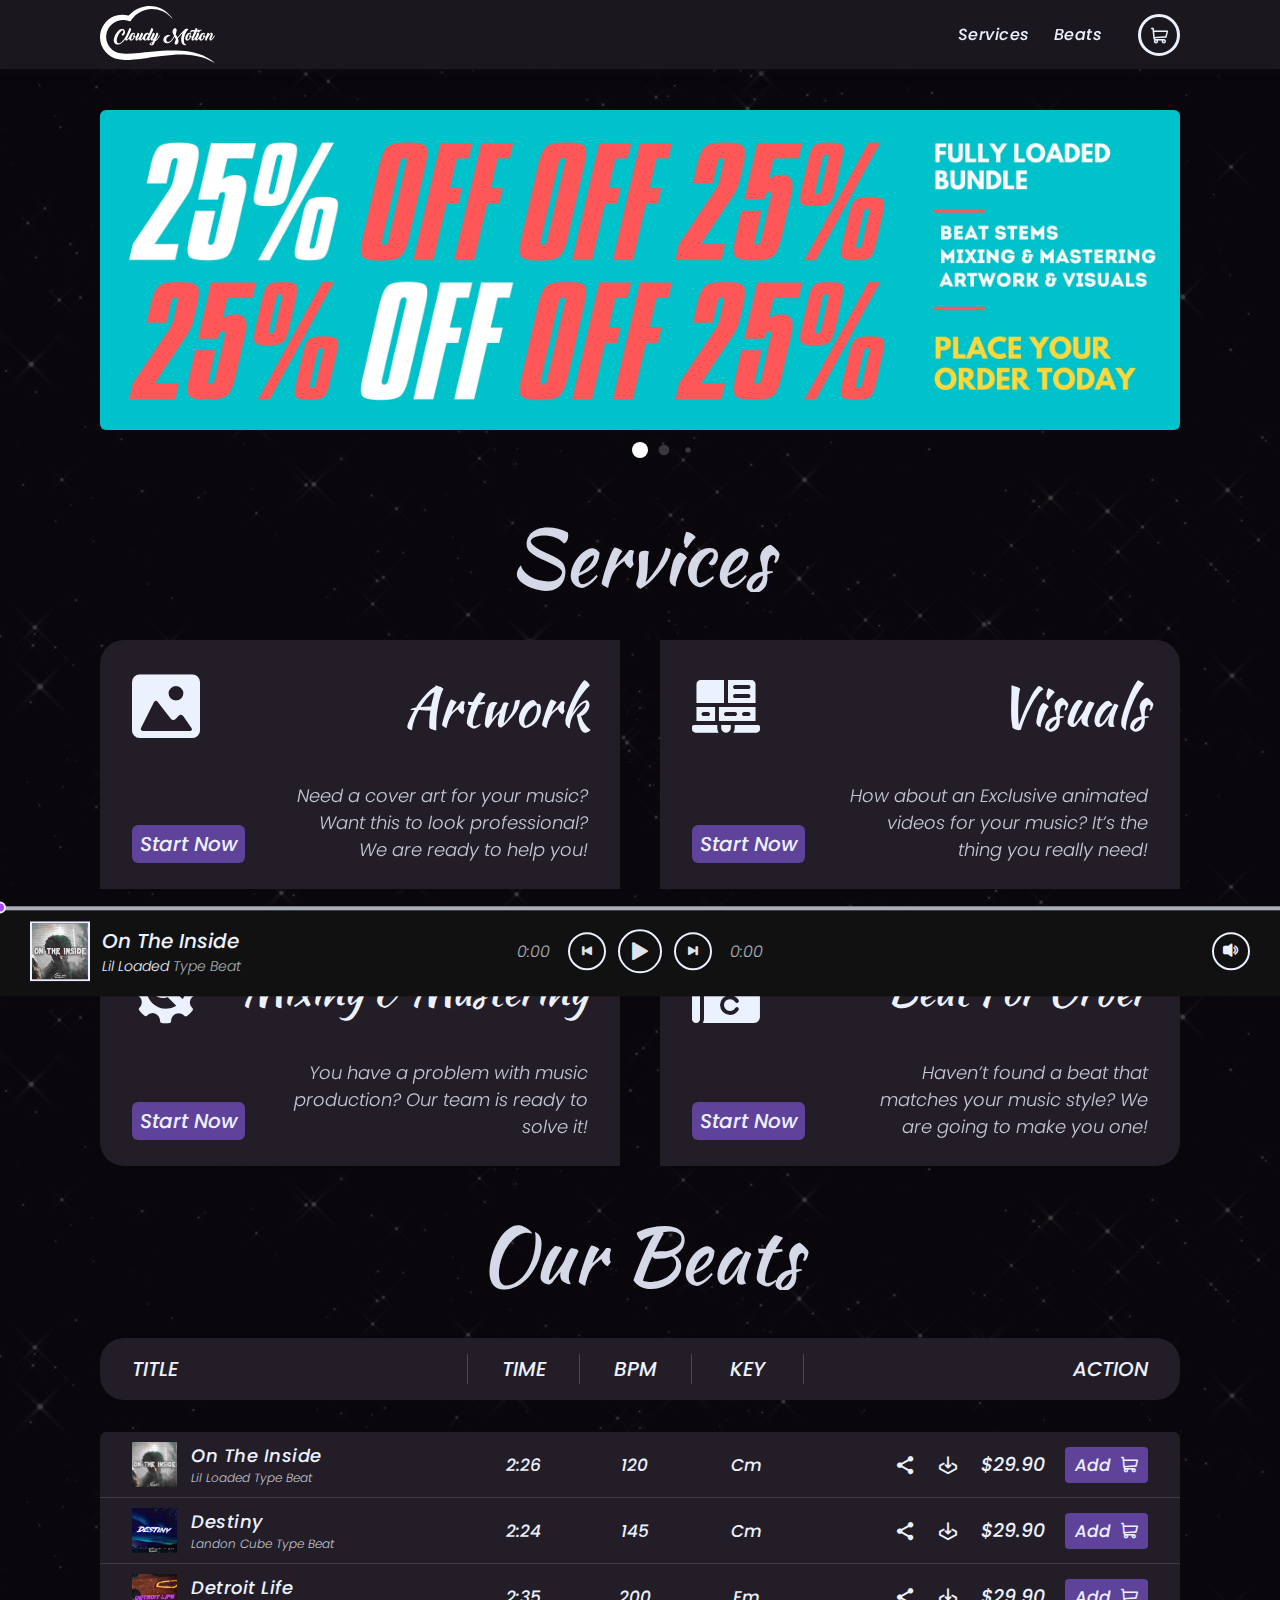
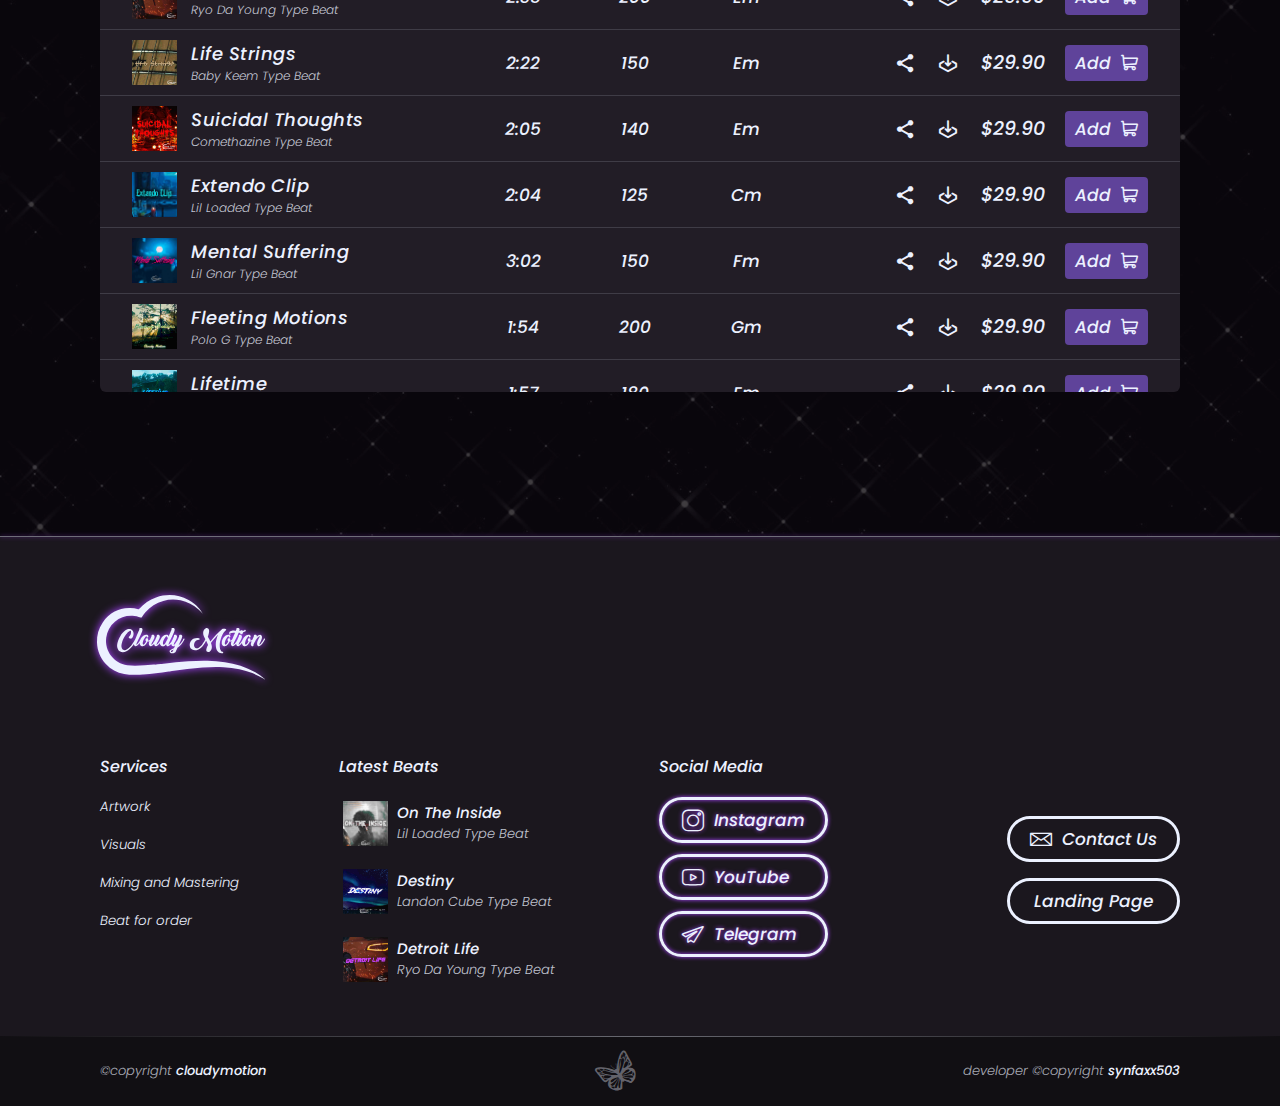
==== commit bd391eee: "Add files via upload" ====
--- a/store/index.html
+++ b/store/index.html
@@ -300,7 +300,7 @@
 						<div class="footer__contact">
 							<div class="footer__contact-block">
 								<div class="footer__contact-block">
-									<a class="footer__contact-link df" href="mailto:cloudymotion93@gmail.com">
+									<a class="footer__contact-link df" href="mailto:Cloudymotionproductions@gmail.com">
 										<span class="icon-email"></span> Contact Us
 									</a>
 								</div>
@@ -462,7 +462,7 @@
 							</div>
 							<div class="popup__end-block">
 								<div class="popup__end-row df">
-									<div class="popup__end-total">$20</div>
+									<div class="popup__end-total"></div>
 									<div class="popup__post-block">
 										<button class="popup__post popup__post_lock unselect" data-product="artwork">
 											<span>Add To Cart</span>
@@ -597,7 +597,7 @@
 							</div>
 							<div class="popup__end-block">
 								<div class="popup__end-row df">
-									<div class="popup__end-total">$35</div>
+									<div class="popup__end-total"></div>
 									<div class="popup__post-block">
 										<button class="popup__post popup__post_lock unselect" data-product="visual">
 											<span>Add To Cart</span>
@@ -784,12 +784,20 @@
 								<div class="popup__input-item">
 									<h4 class="popup__input-title">Output Format</h4>
 									<div class="popup__input-block">
-										<div class="popup__input-select">
-											<div class="popup__input-option-current unselect">Mp3</div>
-											<div class="popup__input-select-body">
-												<div class="popup__input-option popup__input-option_current unselect" data-value="mp3">Mp3</div>
-												<div class="popup__input-option unselect" data-value="wav">Wav</div>
-												<div class="popup__input-option unselect" data-value="m4a">M4a</div>
+										<div class="popup__input-checkbox checkbox checkbox_triple" data-checkbox-name="mixing-output-format" data-checkbox-type="info">
+											<div class="checkbox__body">
+												<div class="checkbox__indicator"></div>
+												<div class="checkbox__row df">
+													<div class="checkbox__column">
+														<div class="checkbox__item checkbox__item_1 unselect df checkbox__item_active" data-checkbox-value="mp3">Mp3</div>
+													</div>
+													<div class="checkbox__column">
+														<div class="checkbox__item checkbox__item_2 unselect df" data-checkbox-value="wav">Wav</div>
+													</div>
+													<div class="checkbox__column">
+														<div class="checkbox__item checkbox__item_3 unselect df" data-checkbox-value="m4a">M4a</div>
+													</div>
+												</div>
 											</div>
 										</div>
 									</div>
@@ -797,7 +805,7 @@
 							</div>
 							<div class="popup__end-block">
 								<div class="popup__end-row df">
-									<div class="popup__end-total">$40</div>
+									<div class="popup__end-total"></div>
 									<div class="popup__post-block">
 										<button class="popup__post popup__post_lock unselect" data-product="mixingAndMastering">
 											<span>Add To Cart</span>
@@ -895,10 +903,27 @@
 										</div>
 									</div>
 								</div>
+								<div class="popup__input-item">
+									<div class="popup__input-block">
+										<div class="popup__input-checkbox checkbox checkbox_double" data-checkbox-name="order-type" data-checkbox-type="void">
+											<div class="checkbox__body">
+												<div class="checkbox__indicator"></div>
+												<div class="checkbox__row df">
+													<div class="checkbox__column">
+														<div class="checkbox__item checkbox__item_1 unselect df checkbox__item_active" data-checkbox-value="!exclusive">Not Exclusive</div>
+													</div>
+													<div class="checkbox__column">
+														<div class="checkbox__item checkbox__item_2 unselect df" data-checkbox-value="exclusive">Exclusive</div>
+													</div>
+												</div>
+											</div>
+										</div>
+									</div>
+								</div>
 							</div>
 							<div class="popup__end-block">
 								<div class="popup__end-row df">
-									<div class="popup__end-total">$100</div>
+									<div class="popup__end-total"></div>
 									<div class="popup__post-block">
 										<button class="popup__post popup__post_lock unselect" data-product="order">
 											<span>Add To Cart</span>
@@ -1077,7 +1102,7 @@
 			<div class="alert__row alert__row_2 df">
 				<div class="alert__column alert__column_3 df">
 					<div class="alert__support-block">
-						<a class="alert__support unselect" href="mailto:cloudymotion93@gmail.com">Support</a>
+						<a class="alert__support unselect" href="mailto:Cloudymotionproductions@gmail.com">Support</a>
 					</div>
 				</div>
 				<div class="alert__column alert__column_4 df">
@@ -1091,7 +1116,7 @@
 			<div class="alert__row alert__row_3">
 				<div class="alert__column alert__column_3 df">
 					<div class="alert__support-block">
-						<a class="alert__support unselect" href="mailto:cloudymotion93@gmail.com">Support</a>
+						<a class="alert__support unselect" href="mailto:Cloudymotionproductions@gmail.com">Support</a>
 					</div>
 				</div>
 				<div class="alert__column alert__column_4 df">
--- a/style/store.css
+++ b/style/store.css
@@ -1 +1 @@
-@charset "UTF-8";@-webkit-keyframes showProduct{0%{-webkit-transform:scale(1);transform:scale(1);opacity:1}to{-webkit-transform:scale(1.1);transform:scale(1.1);opacity:0}}@keyframes showProduct{0%{-webkit-transform:scale(1);transform:scale(1);opacity:1}to{-webkit-transform:scale(1.1);transform:scale(1.1);opacity:0}}.blink{position:relative}.blink:after{content:"";display:block;position:absolute;top:0;left:0;width:100%;height:100%;background-color:rgba(45,20,66,0.5);-webkit-box-shadow:inset 0 0 18px rgba(168,68,255,0.5);box-shadow:inset 0 0 18px rgba(168,68,255,0.5);-webkit-animation:showProduct 1s ease 3;animation:showProduct 1s ease 3;z-index:2}@-webkit-keyframes loading_1{0%{-webkit-transform:rotate(0deg);transform:rotate(0deg)}to{-webkit-transform:rotate(-360deg);transform:rotate(-360deg)}}@keyframes loading_1{0%{-webkit-transform:rotate(0deg);transform:rotate(0deg)}to{-webkit-transform:rotate(-360deg);transform:rotate(-360deg)}}@-webkit-keyframes loading_2{0%{-webkit-transform:rotate(0deg);transform:rotate(0deg)}to{-webkit-transform:rotate(360deg);transform:rotate(360deg)}}@keyframes loading_2{0%{-webkit-transform:rotate(0deg);transform:rotate(0deg)}to{-webkit-transform:rotate(360deg);transform:rotate(360deg)}}.preloader{position:fixed;top:0;left:0;width:100%;height:100%;padding:60px 0;background-color:#110F13;-webkit-box-orient:vertical;-webkit-box-direction:normal;-ms-flex-direction:column;flex-direction:column;-webkit-box-pack:justify;-ms-flex-pack:justify;justify-content:space-between;-webkit-box-align:center;-ms-flex-align:center;align-items:center;-webkit-transition:opacity 0.28s ease,-webkit-transform 0.28s ease;transition:opacity 0.28s ease,-webkit-transform 0.28s ease;transition:opacity 0.28s ease,transform 0.28s ease;transition:opacity 0.28s ease,transform 0.28s ease,-webkit-transform 0.28s ease;z-index:1000}.preloader_hide{opacity:0;-webkit-transform:scale(0.85);transform:scale(0.85)}.preloader__loading{position:relative;width:140px;height:140px;-webkit-box-pack:center;-ms-flex-pack:center;justify-content:center;-webkit-box-align:center;-ms-flex-align:center;align-items:center}.preloader__loading-item{max-width:100%}.preloader__loading-item_1{position:absolute;top:0;left:0;width:100%;height:100%;-webkit-animation:loading_1 4s linear infinite;animation:loading_1 4s linear infinite}.preloader__loading-item_2{-webkit-animation:loading_2 3s linear infinite;animation:loading_2 3s linear infinite}.header{position:fixed;top:0;left:0;padding:6px 0;background-color:#1B171E;-webkit-box-shadow:0 0 12px #110F13;box-shadow:0 0 12px #110F13;z-index:250}.header__row{-webkit-box-align:center;-ms-flex-align:center;align-items:center}.header__row_1{-webkit-box-pack:justify;-ms-flex-pack:justify;justify-content:space-between}.header__row_2{display:none;margin:6px 0 0;-webkit-box-pack:center;-ms-flex-pack:center;justify-content:center}.header__row_2 .header__column+.header__column{margin:0 0 0 12px}.header__column_2{-webkit-box-align:center;-ms-flex-align:center;align-items:center}.header__logo-block{max-width:115px;margin:0 15px 0 0}.header__img{max-width:100%}.header__nav{margin:0 32px 0 0}.header__item{position:relative;font-weight:500;font-size:16px;letter-spacing:0.5px;padding:4px;cursor:pointer}.header__item:before{content:"";display:block;position:absolute;bottom:0;left:50%;-webkit-transform:translateX(-50%);transform:translateX(-50%);width:0;height:2px;background-color:#ECF1FF;opacity:0;-webkit-transition:width 0.28s ease,opacity 0.28s ease;transition:width 0.28s ease,opacity 0.28s ease}.header__item+.header__item{margin:0 0 0 16px}.header__item:hover:before{width:100%;opacity:1}.header__cart{position:relative;overflow:hidden;width:42px;height:42px;border:3px solid #ECF1FF;background-color:transparent;border-radius:50%;-webkit-box-pack:center;-ms-flex-pack:center;justify-content:center;opacity:1;-webkit-box-align:center;-ms-flex-align:center;align-items:center;-webkit-transition:background-color 0.28s ease,opacity 0.28s ease;transition:background-color 0.28s ease,opacity 0.28s ease}.header__cart-block{position:relative}.header__cart .icon-cart,.header__cart .icon-close{position:absolute;top:50%;-webkit-transform:translate(-50%,-50%);transform:translate(-50%,-50%);font-size:17px;-webkit-transition:color 0.28s ease,left 0.28s ease;transition:color 0.28s ease,left 0.28s ease}.header__cart .icon-cart{left:50%}.header__cart .icon-close{left:220%}.header__cart-counter{position:absolute;top:0;right:0;-webkit-transform:translate(30%,-30%);transform:translate(30%,-30%);display:none;-webkit-box-pack:center;-ms-flex-pack:center;justify-content:center;-webkit-box-align:center;-ms-flex-align:center;align-items:center;width:18px;height:18px;border-radius:50%;background-color:#ECF1FF;pointer-events:none;font-weight:500;font-size:12px;color:#110F13;z-index:10}.header__cart-counter_visible{display:-webkit-box;display:-ms-flexbox;display:flex}.header__cart_active{background-color:#ECF1FF!important}.header__cart_active .icon-cart{left:-120%;color:#110F13!important}.header__cart_active .icon-close{left:50%;color:#110F13!important}.header__cart:hover{background-color:#ECF1FF}.header__cart:hover .icon-cart{color:#110F13}.header__cart__zero{opacity:0}@media screen and (max-width:610px){.header__logo-block{max-width:90px}.header__item{font-size:14px}.header__item+.header__item{margin:0 0 0 12px}.header__nav{margin:0 26px 0 0}}@media screen and (max-width:425px){.header__nav{display:none}.header__row_2{display:-webkit-box;display:-ms-flexbox;display:-o-flex;display:-ms-flex;display:flex}}.basket{position:fixed;top:100px;right:15px;-webkit-transform:perspective(600px) translateX(110%) rotateY(-40deg);transform:perspective(600px) translateX(110%) rotateY(-40deg);margin:0 0 0 15px;-webkit-box-shadow:0 0 12px 0 #110F13;box-shadow:0 0 12px 0 #110F13;-webkit-transition:-webkit-transform 0.28s ease;transition:-webkit-transform 0.28s ease;transition:transform 0.28s ease;transition:transform 0.28s ease,-webkit-transform 0.28s ease;width:100%;height:100%;max-width:380px;max-height:580px;padding:18px 15px 25px;background-color:#221D26;border-radius:12px;z-index:301}.basket_show{-webkit-transform:perspective(600px) translateX(0) rotateY(0deg);transform:perspective(600px) translateX(0) rotateY(0deg)}.basket__body{width:100%;-webkit-box-orient:vertical;-webkit-box-direction:normal;-ms-flex-direction:column;flex-direction:column}.basket__content{-webkit-box-orient:vertical;-webkit-box-direction:normal;-ms-flex-direction:column;flex-direction:column;-webkit-box-flex:1;-ms-flex:1 1 auto;flex:1 1 auto}.basket__content_empty{-webkit-box-pack:center;-ms-flex-pack:center;justify-content:center}.basket__content_empty .basket__list{min-height:240px}.basket__title{font-size:32px;font-weight:600;font-style:italic;letter-spacing:1px}.basket__subtitle{font-weight:300;opacity:0.8}.basket__line{width:100%;height:1px;background-color:#403945;margin:18px 0 20px}.basket__list-wrapper{position:relative;min-height:305px;overflow:hidden;border-radius:6px;padding-right:7.5px}.basket__list-wrapper:after,.basket__list-wrapper:before{content:"";display:block;position:absolute;left:0;width:100%;height:30px;pointer-events:none;z-index:5}.basket__list-wrapper:before{bottom:0;background-image:-webkit-gradient(linear,left bottom,left top,from(#221D26),to(transparent));background-image:linear-gradient(0deg,#221D26,transparent)}.basket__list-wrapper:after{top:0;background-image:-webkit-gradient(linear,left top,left bottom,from(#221D26),to(transparent));background-image:linear-gradient(180deg,#221D26,transparent)}.basket__list{position:relative;max-height:310px;padding-top:15px;padding-right:7.5px;padding-left:15px;overflow:auto;z-index:1}.basket__list::-webkit-scrollbar{width:5px}.basket__list::-webkit-scrollbar-track{background-color:transparent}.basket__list::-webkit-scrollbar-thumb{background-color:rgba(236,241,255,0.6);border-radius:4px}.basket__list::-webkit-scrollbar-thumb:hover{background-color:#ECF1FF}.basket__list-empty{position:absolute;top:50%;left:50%;-webkit-transform:translate(-50%,-50%);transform:translate(-50%,-50%);width:93%;opacity:0.5;display:none}.basket__list-empty_show{display:block}.basket__list-empty-icon{text-align:center;font-size:84px;margin:0 0 24px}.basket__list-empty-paragraph{text-align:center;font-size:14px}.basket__item{padding-bottom:20px}.basket__item+.basket__item{position:relative;padding-top:18px}.basket__item+.basket__item:before{content:"";display:block;position:absolute;top:0;left:50%;-webkit-transform:translateX(-50%);transform:translateX(-50%);width:180px;height:2px;background-color:#403945;border-radius:50%}.basket__bottom-block{margin:16px 0 0}.basket__row{-webkit-box-pack:justify;-ms-flex-pack:justify;justify-content:space-between;-webkit-box-align:center;-ms-flex-align:center;align-items:center}.basket__total-price{font-size:24px;font-weight:600;font-style:italic}.basket__total-price-title{font-size:16px;opacity:0.7}.basket__total-price-block{position:relative;letter-spacing:1px}.basket__total-price_all{font-size:14px;opacity:0.45;text-decoration:line-through;margin:0 0 0 4px;font-weight:300}.product__column{-webkit-box-orient:vertical;-webkit-box-direction:normal;-ms-flex-direction:column;flex-direction:column;-webkit-box-pack:center;-ms-flex-pack:center;justify-content:center}.product__column_1{width:105px;padding-right:25px}.product__column_2{-webkit-box-flex:1;-ms-flex:1 1 auto;flex:1 1 auto}.product__preview{max-width:100%;border-radius:4px;border:2px solid #ECF1FF;-webkit-box-shadow:0 0 6px #A844FF;box-shadow:0 0 6px #A844FF}.product__preview-block{width:100%}.product__icon{width:100%;font-size:62px;text-shadow:0 0 6px #A844FF;text-align:center}.product__title-row{-webkit-box-pack:justify;-ms-flex-pack:justify;justify-content:space-between;-webkit-box-align:center;-ms-flex-align:center;align-items:center;margin:0 0 2px}.product__title{font-weight:300;opacity:0.7;font-size:18px;margin:0 15px 0 0}.product__close{width:30px;height:30px;background-color:transparent;border:1px solid #403945;border-radius:50%;padding:4px;-webkit-transition:background-color 0.28s ease;transition:background-color 0.28s ease;-webkit-box-pack:center;-ms-flex-pack:center;justify-content:center;-webkit-box-align:center;-ms-flex-align:center;align-items:center}.product__close .icon-close{font-size:12px}.product__close:hover{background-color:#403945}.product__name{font-weight:600;font-size:20px;letter-spacing:1px;font-style:italic}.product__bottom-row{-webkit-box-pack:justify;-ms-flex-pack:justify;justify-content:space-between;-webkit-box-align:center;-ms-flex-align:center;align-items:center}.product__bottom-row_service{margin:12px 0 0}.product__bottom-row_beat{margin:6px 0 0}.product__info-block{margin:0 15px 0 0}.product__edit-row{-webkit-box-align:center;-ms-flex-align:center;align-items:center}.product__edit-wrap+.product__edit-wrap{margin:0 0 0 8px}.product__btn{width:30px;height:30px;padding:4px;border-radius:50%;border:1px solid #403945;background-color:transparent;-webkit-box-pack:center;-ms-flex-pack:center;justify-content:center;-webkit-box-align:center;-ms-flex-align:center;align-items:center;-webkit-transition:background-color 0.28s ease,opacity 0.28s ease;transition:background-color 0.28s ease,opacity 0.28s ease;font-weight:600;font-style:normal;font-size:18px}.product__btn_lock{opacity:0.5;background-color:transparent!important;cursor:default}.product__btn:hover{background-color:#403945}.product__count-box{padding:0 4px;width:50px;text-align:center;background-color:transparent;border-radius:4px;border:1px solid #403945;color:#ECF1FF;font-weight:600;font-style:normal;font-size:20px}.product__price{font-size:18px;font-weight:600;font-style:normal}.product__beat-type{font-size:18px;font-weight:500;letter-spacing:1px;opacity:0.7}@media screen and (max-height:700px){.basket{max-height:480px}.basket__list{max-height:250px}.basket__list-wrapper{padding:0;min-height:0}}@media screen and (max-width:540px){body.cart-lock{overflow:hidden}.basket{padding:0;-webkit-transform:translateX(100%) rotateY(0deg);transform:translateX(100%) rotateY(0deg);border-radius:0;max-width:none;right:0}.basket_show{-webkit-transform:translateX(0%) rotateY(0deg);transform:translateX(0%) rotateY(0deg)}.basket__list{max-height:220px}.basket__list-wrapper{min-height:0}.basket__line,.basket__subtitle,.basket__title{display:none}.basket__bottom-block{padding:0 15px}}@media screen and (max-height:595px){.basket{padding:0;right:0;-webkit-transform:translateX(100%) rotateY(0deg);transform:translateX(100%) rotateY(0deg);max-width:none;border-radius:0}.basket body.cart-lock{overflow:hidden}.basket__list-wrapper{padding:0}.basket_show{-webkit-transform:translateX(0);transform:translateX(0)}.basket__line,.basket__subtitle,.basket__title{display:none}.basket__bottom-block{padding:0 15px}}@media screen and (max-width:425px){.basket__list-empty-paragraph{font-size:13px}.product__column_1{width:85px;padding-right:15px}.product__price{font-size:19px}.product__icon{font-size:54px}}.offers{margin:110px 0 0}.offers__slider{position:relative;overflow:hidden;padding:0 0 38px}.offers__slide{position:relative;max-width:100%;overflow:hidden;border-radius:6px}.offers__bundle{max-width:100%;width:100%;height:320px;-o-object-fit:cover;object-fit:cover;-webkit-filter:brightness(100%);filter:brightness(100%);-webkit-transition:-webkit-filter 0.28s ease;transition:-webkit-filter 0.28s ease;transition:filter 0.28s ease;transition:filter 0.28s ease,-webkit-filter 0.28s ease}.offers__pagination{position:absolute;text-align:center;bottom:0}.offers__pagination .swiper-pagination-bullet{width:16px;height:16px;background-color:#fff;outline:none}.swiper-slide:hover{cursor:pointer}.swiper-slide:hover .offers__bundle{-webkit-filter:brightness(85%);filter:brightness(85%)}.swiper-lazy-preloader_purple{--swiper-theme-color:$tc}@media screen and (max-width:1100px){.offers{margin:92px 0 0}.offers__bundle{height:100%;max-height:100%}}@media screen and (max-width:610px){.offers{margin:72px 0 0}}@media screen and (max-width:425px){.offers{margin:108px 0 0}}.services__row{width:100%;-ms-flex-wrap:wrap;flex-wrap:wrap}.services__column{-webkit-box-flex:0;-ms-flex:0 0 50%;flex:0 0 50%}.services__column_1,.services__column_2{margin:0 0 40px}.services__column_1,.services__column_3{padding-right:20px}.services__column_2,.services__column_4{padding-left:20px}@-webkit-keyframes strokeMoving{0%{-webkit-transform:translate(-50%,-50%) rotate(0deg);transform:translate(-50%,-50%) rotate(0deg)}to{-webkit-transform:translate(-50%,-50%) rotate(360deg);transform:translate(-50%,-50%) rotate(360deg)}}@keyframes strokeMoving{0%{-webkit-transform:translate(-50%,-50%) rotate(0deg);transform:translate(-50%,-50%) rotate(0deg)}to{-webkit-transform:translate(-50%,-50%) rotate(360deg);transform:translate(-50%,-50%) rotate(360deg)}}.service{position:relative;overflow:hidden;width:100%;padding:26px 32px;background-color:#221D26;-webkit-box-orient:vertical;-webkit-box-direction:normal;-ms-flex-direction:column;flex-direction:column}.service:before{content:"";display:block;position:absolute;top:0;left:0;width:100%;height:100%;-webkit-transform:scaleX(0.99) scaleY(0.975);transform:scaleX(0.99) scaleY(0.975);border-radius:inherit;background-color:#221D26;z-index:2}.service:after{content:"";display:block;position:absolute;top:50%;left:50%;width:120%;height:70%;opacity:0;-webkit-animation:strokeMoving 12s linear infinite;animation:strokeMoving 12s linear infinite;-webkit-transition:opacity 0.28s ease;transition:opacity 0.28s ease}.service.popup-lock:after{display:none}.service_1{border-radius:24px 0 0 0}.service_1:after{background-image:-webkit-gradient(linear,right top,left top,from(#EAAFC8),to(#906AF4));background-image:linear-gradient(-90deg,#EAAFC8,#906AF4)}.service_2{border-radius:0 24px 0 0}.service_2:after{background-image:-webkit-gradient(linear,right top,left top,from(#DB1ABC),to(#EC5500));background-image:linear-gradient(-90deg,#DB1ABC,#EC5500)}.service_3{border-radius:0 0 0 24px}.service_3:after{background-image:-webkit-gradient(linear,right top,left top,from(#FF008A),to(#E6D005));background-image:linear-gradient(-90deg,#FF008A,#E6D005)}.service_4{border-radius:0 0 24px 0}.service_4:after{background-image:-webkit-gradient(linear,right top,left top,from(#0036FF),to(#05D9E6));background-image:linear-gradient(-90deg,#0036FF,#05D9E6)}.service__title-row{position:relative;-webkit-box-pack:justify;-ms-flex-pack:justify;justify-content:space-between;-webkit-box-align:center;-ms-flex-align:center;align-items:center;margin:0 0 36px;z-index:3}.service__title-column+.service__title-column{margin:0 0 0 15px}.service__icon-block span{font-size:68px;-webkit-transition:-webkit-transform 0.28s ease;transition:-webkit-transform 0.28s ease;transition:transform 0.28s ease;transition:transform 0.28s ease,-webkit-transform 0.28s ease}.service__title{font-size:43px;text-align:right;font-family:"Kaushan Script",Poppins,sans-serif;-webkit-transition:-webkit-transform 0.28s ease;transition:-webkit-transform 0.28s ease;transition:transform 0.28s ease;transition:transform 0.28s ease,-webkit-transform 0.28s ease}.service__title_bigger{font-size:55px}.service__content-row{position:relative;-webkit-box-pack:justify;-ms-flex-pack:justify;justify-content:space-between;-webkit-box-align:end;-ms-flex-align:end;align-items:flex-end;z-index:4}.service__content-column+.service__content-column{margin:0 0 0 15px}.service__btn{background-color:#5F439A;padding:4px 8px;border-radius:6px;border:0;font-size:20px;font-weight:500;white-space:nowrap;-webkit-transition:background-color 0.28s ease,-webkit-transform 0.28s ease;transition:background-color 0.28s ease,-webkit-transform 0.28s ease;transition:transform 0.28s ease,background-color 0.28s ease;transition:transform 0.28s ease,background-color 0.28s ease,-webkit-transform 0.28s ease}.service__btn:hover{background-color:#3B2A5F}.service__content{text-align:right;max-width:300px}.service__text{font-size:18px;font-weight:300;opacity:0.8}.service:not(.popup-lock):hover{cursor:pointer}.service:not(.popup-lock):hover:after{opacity:1}.service:not(.popup-lock):hover .service__btn,.service:not(.popup-lock):hover .service__icon-block span,.service:not(.popup-lock):hover .service__title{-webkit-transform:scale(1.08);transform:scale(1.08)}@media screen and (max-width:1060px){.services__column_1,.services__column_2{margin:0 0 20px}.services__column_1,.services__column_3{padding-right:10px}.services__column_2,.services__column_4{padding-left:10px}.service{padding:21px 26px}.service__title{font-size:33px}.service__title_bigger{font-size:43px}.service__icon-block span{font-size:54px}.service__content{max-width:240px}.service__text{font-size:16px}}@media screen and (max-width:840px){.service__title-row{-webkit-box-orient:vertical;-webkit-box-direction:normal;-ms-flex-direction:column;flex-direction:column;margin:0 0 16px}.service__title-column{margin:0 0 12px}.service__title-column+.service__title-column{margin:0}.service__content{margin:0 auto}.service__content-row{-webkit-box-orient:vertical;-webkit-box-direction:reverse;-ms-flex-direction:column-reverse;flex-direction:column-reverse;-webkit-box-pack:start;-ms-flex-pack:start;justify-content:flex-start;-webkit-box-align:center;-ms-flex-align:center;align-items:center}.service__content-column{margin:16px 0 0}.service__content-column+.service__content-column{margin:0}.service__text{text-align:center;line-height:220%}}@media screen and (max-width:710px){.service__title-column{margin:0 0 18px}.service__title-column+.service__title-column{margin:0}.service__icon-block span{font-size:46px}.service__title{font-size:26px;line-height:100%}.service__title_bigger{font-size:34px}.service__content-column{margin:12px 0 0}.service__content-column+.service__content-column{margin:0}.service__text{font-size:14px}.service__btn{font-size:18px}}@media screen and (max-width:580px){.services__row{-webkit-box-pack:center;-ms-flex-pack:center;justify-content:center}.services__column{max-width:350px;-webkit-box-flex:0;-ms-flex:0 0 100%;flex:0 0 100%;padding:0;margin:0}.services__column+.services__column{margin:15px 0 0}.service{border-radius:24px}.service:after{display:block!important;top:0;left:0;-webkit-animation:none;animation:none;opacity:1;height:100%}.service:before{left:-0.5px;-webkit-transform:scaleX(0.975) scaleY(0.98);transform:scaleX(0.975) scaleY(0.98)}}.beats__names-row{width:100%;padding:16px 32px;background-color:#221D26;border-radius:24px}.beats__names-column_1{-webkit-box-flex:0;-ms-flex:0 0 33%;flex:0 0 33%;padding-left:0}.beats__names-column_2{-webkit-box-flex:0;-ms-flex:0 0 11%;flex:0 0 11%;text-align:center}.beats__names-column_3{-webkit-box-flex:0;-ms-flex:0 0 11%;flex:0 0 11%;text-align:center}.beats__names-column_4{-webkit-box-flex:0;-ms-flex:0 0 11%;flex:0 0 11%;text-align:center}.beats__names-column_5{padding-right:0!important;-webkit-box-flex:0;-ms-flex:0 0 34%;flex:0 0 34%;-webkit-box-pack:end;-ms-flex-pack:end;justify-content:flex-end}.beats__names-column+.beats__names-column{padding:0 15px;border-left:1px solid rgba(236,241,255,0.2)}.beats__column-name{font-size:20px;font-weight:500;display:inline-block}.beats__tracklist{position:relative;overflow-x:hidden;overflow-y:auto;height:560px;margin:32px 0 0;border-radius:6px;background-color:#221D26}.beats__tracklist::-webkit-scrollbar-track{background-color:#221D26}.beats__track-item{width:100%}.beats__track-item+.beats__track-item{border-top:1px solid rgba(236,241,255,0.15)}.audio{position:relative;width:inherit;padding:10px 32px}.audio:before{content:"";display:block;position:absolute;top:0;left:0;width:100%;height:100%;background-color:#ECF1FF;opacity:0;-webkit-transition:opacity 0.28s ease;transition:opacity 0.28s ease;z-index:1}.audio:not(.audio_unhover):hover{cursor:pointer}.audio:not(.audio_unhover):hover .audio__play-pause{opacity:1}.audio:not(.audio_unhover):hover:before{opacity:0.05}.audio.musitem_active{background-color:rgba(17,15,19,0.35)}.audio.musitem_active .audio__play-pause{opacity:1}.audio.musitem_active .audio__title-container:before{background-image:-webkit-gradient(linear,left top,right top,from(#1D1821),to(transparent));background-image:linear-gradient(90deg,#1D1821,transparent)}.audio.musitem_active .audio__title-container:after{background-image:-webkit-gradient(linear,right top,left top,from(#1D1821),to(transparent));background-image:linear-gradient(-90deg,#1D1821,transparent)}.audio_plaing .audio__play-pause{opacity:1}.audio__row{position:relative;width:inherit;max-width:100%;z-index:5}.audio__column{padding:0 15px;-webkit-box-align:center;-ms-flex-align:center;align-items:center}.audio__column_1{-webkit-box-flex:0;-ms-flex:0 0 33%;flex:0 0 33%;padding:0}.audio__column_2{-webkit-box-flex:0;-ms-flex:0 0 11%;flex:0 0 11%;-webkit-box-pack:center;-ms-flex-pack:center;justify-content:center}.audio__column_3{-webkit-box-flex:0;-ms-flex:0 0 11%;flex:0 0 11%;-webkit-box-pack:center;-ms-flex-pack:center;justify-content:center}.audio__column_4{-webkit-box-flex:0;-ms-flex:0 0 11%;flex:0 0 11%;-webkit-box-pack:center;-ms-flex-pack:center;justify-content:center}.audio__column_5{-webkit-box-flex:0;-ms-flex:0 0 34%;flex:0 0 34%;-webkit-box-pack:end;-ms-flex-pack:end;justify-content:flex-end;padding-right:0}.audio__column_6{display:none;-webkit-box-flex:0;-ms-flex:0 0 67%;flex:0 0 67%;-webkit-box-pack:end;-ms-flex-pack:end;justify-content:flex-end;padding-right:0}.audio__title-row{-webkit-box-align:center;-ms-flex-align:center;align-items:center}.audio__preview{width:45px;height:45px;background-image:url("../audio/blow-ya-mind/preview.jpg");margin:0 14px 0 0}.audio__play-pause{position:relative;width:100%;height:100%;opacity:0;-webkit-transition:opacity 0.28s ease;transition:opacity 0.28s ease}.audio__play-pause:before{content:"";display:block;position:absolute;top:50%;left:50%;-webkit-transform:translate(-50%,-50%);transform:translate(-50%,-50%);width:80%;height:80%;border-radius:50%;background-color:rgba(0,0,0,0.6);-webkit-transition:opacity 0.28s ease;transition:opacity 0.28s ease}.audio__play-pause .icon-pause,.audio__play-pause .icon-play{position:absolute;top:50%;left:50%;-webkit-transform:translate(-50%,-50%);transform:translate(-50%,-50%);-webkit-transition:opacity 0.28s ease;transition:opacity 0.28s ease}.audio__play-pause .icon-pause{opacity:0}.audio__title{font-size:18px;font-weight:500;letter-spacing:0.5px;white-space:nowrap}.audio__title-container{position:relative;max-width:240px;overflow:hidden}.audio__title-container_shadow:after,.audio__title-container_shadow:before{content:"";display:block;position:absolute;top:0;width:20px;height:100%;opacity:1;pointer-events:none;-webkit-transition:opactiy 2s ease;transition:opactiy 2s ease;z-index:2}.audio__title-container_shadow:before{left:-1px;background-image:-webkit-gradient(linear,left top,right top,from(#221D26),to(transparent));background-image:linear-gradient(90deg,#221D26,transparent)}.audio__title-container_shadow:after{right:-2px;background-image:-webkit-gradient(linear,right top,left top,from(#221D26),to(transparent));background-image:linear-gradient(-90deg,#221D26,transparent)}.audio__title-container_stand:after{opacity:1!important}.audio__title-container_stop:after,.audio__title-container_stop:before{opacity:0}.audio__title-inner{position:relative;-webkit-transform:translate(0,0);transform:translate(0,0);z-index:1}.audio__title-inner_faster{-webkit-transition:-webkit-transform 1.5s ease!important;transition:-webkit-transform 1.5s ease!important;transition:transform 1.5s ease!important;transition:transform 1.5s ease,-webkit-transform 1.5s ease!important}.audio__type-beat{color:rgba(236,241,255,0.8);font-size:12px}.audio__type-beat-author{display:inline}.audio__bpm,.audio__key,.audio__timing{font-size:17px;font-weight:500}.audio__key .icon-sharp{display:inline}.audio__contact-column{-webkit-box-align:center;-ms-flex-align:center;align-items:center}.audio__contact-column+.audio__contact-column{margin:0 0 0 20px}.audio__download,.audio__share{background-color:transparent;border:0;border-radius:4px;padding:3px;-webkit-transform:scale(1);transform:scale(1);-webkit-transition:background-color 0.28s ease,-webkit-transform 0.28s ease;transition:background-color 0.28s ease,-webkit-transform 0.28s ease;transition:transform 0.28s ease,background-color 0.28s ease;transition:transform 0.28s ease,background-color 0.28s ease,-webkit-transform 0.28s ease}.audio__download.clicked,.audio__share.clicked{-webkit-transform:scale(0.9);transform:scale(0.9)}.audio__download .audio__icon,.audio__share .audio__icon{font-size:18px;-webkit-transform:scale(1);transform:scale(1);-webkit-transition:color 0.28s ease;transition:color 0.28s ease}.audio__download:hover,.audio__share:hover{background-color:#ECF1FF}.audio__download:hover .audio__icon,.audio__share:hover .audio__icon{color:#110F13}.audio__price{font-size:19px;font-weight:500}.audio__add{position:relative;border:0;padding:5px 10px;border-radius:4px;background-color:#5F439A;-webkit-transition:background-color 0.28s ease;transition:background-color 0.28s ease;-webkit-box-align:center;-ms-flex-align:center;align-items:center;font-size:17px;font-weight:500}.audio__add .audio__icon{margin:0 0 0 10px}.audio__add:hover{background-color:#3B2A5F}@media screen and (max-width:1035px){.audio__title-container{max-width:180px}}@media screen and (max-width:905px){.beats__column-name{font-size:16px}.audio__title-container{max-width:140px}.audio__contact-column+.audio__contact-column{margin:0 0 0 14px}.audio__bpm,.audio__key,.audio__timing{font-size:16px}.audio__download,.audio__share{padding:1px}.audio__download .audio__icon,.audio__share .audio__icon{font-size:17px}.audio__price{font-size:18px}.audio__add{padding:3px 6px;font-size:15px}}@media screen and (max-width:725px){.beats__names-row{display:none!important}.beats__tracklist{height:420px;border-radius:0;background-color:transparent}.beats__tracklist::-webkit-scrollbar{width:3px}.beats__tracklist::-webkit-scrollbar-track{background-color:#110F13}.beats__tracklist::-webkit-scrollbar-thumb{background-color:rgba(236,241,255,0.2);border-radius:4px}.beats__track-item{overflow:hidden;border-radius:14px}.beats__track-item+.beats__track-item{border:0;margin:10px 0 0}.audio{background-color:#221D26}.audio.musitem_active{background-color:rgba(34,29,38,0.7)!important}.audio__column_1{-webkit-box-flex:0;-ms-flex:0 0 50%;flex:0 0 50%}.audio__column_2,.audio__column_3,.audio__column_4,.audio__column_5{display:none!important}.audio__column_6{display:-webkit-box;display:-ms-flexbox;display:-o-flex;display:-ms-flex;display:flex;-webkit-box-flex:0;-ms-flex:0 0 50%;flex:0 0 50%}.audio__preview{width:60px;height:60px}.audio__type-beat{margin:5px 0 0}.audio__parameters-row{margin:0 0 10px;-webkit-box-pack:end;-ms-flex-pack:end;justify-content:flex-end}.audio__parameter{position:relative;text-align:center}.audio__parameter_mobile{font-weight:500;font-size:13px;margin:4px 0 0}.audio__parameter+.audio__parameter{margin:0 0 0 15px}.audio__parameter:last-child{margin:0 0 0 20px}.audio__parameter-icon-block .audio__icon{font-size:15px}.audio__tools-btn{padding:0 6px;margin:0 -6px 0 0;background-color:transparent;border:0}.audio__tools-btn .audio__icon{font-size:19px;color:#5B5463}.audio__tools{position:absolute;top:40%;left:10px;-webkit-transform:translate(-120%,-50%);transform:translate(-120%,-50%);background-color:#221D26;border:1px solid rgba(236,241,255,0.15);border-radius:8px;z-index:20;visibility:hidden;opacity:0;-webkit-transition:opacity 0.28s ease;transition:opacity 0.28s ease}.audio__tools_visible{opacity:1;visibility:visible}.audio__tools-column{-webkit-box-flex:0;-ms-flex:0 0 50%;flex:0 0 50%}.audio__tools-column .audio__download,.audio__tools-column .audio__share{width:100%;padding:12px 16px}.audio__tools-column .audio__icon{font-size:18px}.audio__get-row{-webkit-box-align:center;-ms-flex-align:center;align-items:center;-webkit-box-pack:end;-ms-flex-pack:end;justify-content:flex-end}.audio__price{margin:0 18px 0 0;font-size:18px}.audio__add{padding:3px 8px;font-size:15px}}@media screen and (max-width:620px){.audio__title-container{max-width:120px}}@media screen and (max-width:480px){.audio{padding:10px}.audio__column_1{-webkit-box-flex:1;-ms-flex:1 1 auto;flex:1 1 auto}.audio__column_6{-webkit-box-flex:0;-ms-flex:0 0 47.5%;flex:0 0 47.5%;padding-left:8px}.audio__preview{width:45px;height:45px;margin:0 10px 0 0}.audio__title{font-size:17px;letter-spacing:normal}.audio__title-container{max-width:70px}.audio__title-column{-webkit-box-flex:1;-ms-flex:1 1 auto;flex:1 1 auto}.audio__type-beat{margin:2px 0 0;font-size:9px}.audio__price{font-size:16px;margin:0 12px 0 0}.audio__parameters-row{margin:0 0 7px}.audio__parameter_mobile{font-size:11px;margin:3px 0 0}.audio__parameter-icon-block .audio__icon{font-size:14px}.audio__parameter-icon-block .icon-bpm{font-size:12px}.audio__parameter+.audio__parameter{margin:0 0 0 12px}.audio__parameter:last-child{margin:0 0 0 12px}.audio__add{padding:2px 6px;font-size:13px}.audio__add .audio__icon{margin:0 0 0 5px}}.popup{position:fixed;top:0;left:0;width:100%;height:100vh;background-color:rgba(0,0,0,0.65);overflow-y:auto;visibility:hidden;opacity:0;-webkit-transition:opacity 0.15s ease;transition:opacity 0.15s ease;z-index:9999}.popup_active{visibility:visible;opacity:1}.popup__body{padding:40px 15px;position:relative;width:inherit;-webkit-box-pack:center;-ms-flex-pack:center;justify-content:center;-webkit-box-align:center;-ms-flex-align:center;align-items:center}.popup__window{padding:12px 0 24px;width:100%;max-width:960px;background-color:#1B1421;border-radius:12px}.popup__close{padding:4px;background-color:transparent;border:0}.popup__close span{font-size:24px;opacity:0.6;-webkit-transition:opacity 0.28s ease;transition:opacity 0.28s ease}.popup__close-row{width:100%;padding:0 11px;margin:0 0 12px;-webkit-box-pack:end;-ms-flex-pack:end;justify-content:flex-end}.popup__close-block_beat{position:absolute;top:15px;right:15px;z-index:5}.popup__close:hover span{opacity:1}.popup__title{font-size:64px;line-height:100%}.popup__title-block{padding:12px 0 20px;background-color:rgba(0,0,0,0.15);-webkit-box-shadow:inset 0 16px 32px -16px rgba(0,0,0,0.3),inset 0 -16px 32px -16px rgba(0,0,0,0.3);box-shadow:inset 0 16px 32px -16px rgba(0,0,0,0.3),inset 0 -16px 32px -16px rgba(0,0,0,0.3);margin:0 0 12px;-webkit-box-orient:vertical;-webkit-box-direction:normal;-ms-flex-direction:column;flex-direction:column;-webkit-box-align:center;-ms-flex-align:center;align-items:center;font-family:"Kaushan Script",Poppins,sans-serif}.popup__title-decoration{width:150px;height:2px;background-color:#ECF1FF;margin:10px 0}.popup__subtitle{font-size:38px;line-height:100%}.popup__row{padding:0 32px;max-height:100%}.popup__column_1{-webkit-box-flex:0;-ms-flex:0 0 50%;flex:0 0 50%;padding-right:38px;border-right:1px solid rgba(236,241,255,0.1)}.popup__column_2{padding-left:38px}.popup__content{height:100%}.popup__content-item+.popup__content-item{margin:30px 0 0}.popup__content-logo{width:100%}.popup__content-logo img{width:inherit;opacity:0.1}.popup__content-title{opacity:0.9;font-size:22px;line-height:100%}.popup__content-text{margin:12px 0 0 -8px;padding:4px;padding-left:8px;border-radius:4px;background-color:#231A2A;font-size:14px;letter-spacing:1px;color:rgba(236,241,255,0.75);line-height:180%}.popup__list-title{font-size:22px;line-height:100%;opacity:0.8}.popup__list{margin:12px 0 0;border-radius:4px;background-color:#231A2A}.popup__list-item{position:relative;padding:4px 22px;font-size:15px;letter-spacing:1px;color:rgba(236,241,255,0.8)}.popup__list-item:before{content:"";display:block;position:absolute;top:13px;left:8px;width:4px;height:4px;border-radius:50%;background-color:rgba(236,241,255,0.8)}.popup__list-item+.popup__list-item{margin:4px 0 0}.popup__result{-webkit-box-orient:vertical;-webkit-box-direction:normal;-ms-flex-direction:column;flex-direction:column}.popup__input-item{margin:30px 0 0}.popup__input-title{margin:0 0 12px;font-size:22px;opacity:0.9}.popup__dbl-info{color:rgba(236,241,255,0.5);letter-spacing:0.5px;font-size:15px}.popup__dbl-info-block{margin:-8px 0 16px}.popup__input-block{position:relative}.popup__input-block_text{overflow:hidden;background-color:#2F2438;border-radius:4px}.popup__input_text{position:relative;width:100%;padding:10px 12px;background-color:transparent;border:0;color:#ECF1FF;font-weight:500;letter-spacing:0.7px;z-index:2}.popup__input_text::-moz-selection{background:#ECF1FF;color:#110F13}.popup__input_text::selection{background:#ECF1FF;color:#110F13}.popup__input_text::-moz-selection{background:#ECF1FF;color:#110F13}.popup__input_text::-webkit-selection{background:#ECF1FF;color:#110F13}.popup__input_file{display:none}.popup__input-placeholder{position:absolute;top:50%;left:12px;-webkit-transform:translateY(-50%);transform:translateY(-50%);color:rgba(236,241,255,0.3);opacity:1;-webkit-transition:top 0.28s ease,opacity 0.28s ease;transition:top 0.28s ease,opacity 0.28s ease;z-index:1}.popup__input-placeholder_hided{top:40%;opacity:0}.popup__filearea{width:100%}.popup__textarea{display:block;width:100%;height:150px;overflow-x:hidden;padding:10px 8px;padding-bottom:32px;border:0;background-color:#2F2438;-webkit-box-shadow:none;box-shadow:none;-webkit-transition:-webkit-box-shadow 0.28s ease;transition:-webkit-box-shadow 0.28s ease;transition:box-shadow 0.28s ease;transition:box-shadow 0.28s ease,-webkit-box-shadow 0.28s ease;resize:none;color:#ECF1FF;font-size:13px;letter-spacing:0.5px}.popup__textarea::-moz-selection{background:#ECF1FF;color:#110F13}.popup__textarea::selection{background:#ECF1FF;color:#110F13}.popup__textarea::-moz-selection{background:#ECF1FF;color:#110F13}.popup__textarea::-webkit-selection{background:#ECF1FF;color:#110F13}.popup__textarea::-webkit-scrollbar{width:3px}.popup__textarea::-webkit-scrollbar-track{background-color:transparent}.popup__textarea::-webkit-scrollbar-thumb{background-color:rgba(236,241,255,0.6)}.popup__textarea::-webkit-scrollbar-thumb:hover{background-color:rgba(236,241,255,0.9)}.popup__textarea:focus{-webkit-box-shadow:inset 0 0 6px #1B1421;box-shadow:inset 0 0 6px #1B1421}.popup__textarea-block{position:relative;overflow:hidden;border-radius:6px}.popup__textarea-counter{position:absolute;bottom:0;right:8px;padding:4px 8px;border-radius:4px;background-color:rgba(47,36,56,0.9);pointer-events:none;font-size:14px;color:rgba(236,241,255,0.8);-webkit-transform:scale(1);transform:scale(1);-webkit-transition:color 0.28s ease,-webkit-transform 0.28s ease;transition:color 0.28s ease,-webkit-transform 0.28s ease;transition:transform 0.28s ease,color 0.28s ease;transition:transform 0.28s ease,color 0.28s ease,-webkit-transform 0.28s ease}.popup__textarea-counter_scaled{-webkit-transform:scale(1.1);transform:scale(1.1);color:#ECF1FF}.popup__input-select{position:relative;border-radius:4px 4px 0 0}.popup__input-select:before{content:"";display:block;position:absolute;top:16px;right:12px;width:0;border-right:8px solid transparent;border-left:8px solid transparent;border-top:8px solid rgba(236,241,255,0.4);-webkit-transform:scaleY(1);transform:scaleY(1);-webkit-transition:-webkit-transform 0.15s ease;transition:-webkit-transform 0.15s ease;transition:transform 0.15s ease;transition:transform 0.15s ease,-webkit-transform 0.15s ease}.popup__input-select_open:before{-webkit-transform:scaleY(-1);transform:scaleY(-1)}.popup__input-select_open .popup__input-option-current{border-radius:6px 6px 0 0}.popup__input-select-body{position:absolute;top:100%;left:0;overflow:hidden;width:100%;border:2px solid #291F31;border-top:0;border-radius:0 0 6px 6px;z-index:20}.popup__input-option{background-color:#271E2F;font-size:14px;-webkit-transition:background-color 0.28s ease;transition:background-color 0.28s ease}.popup__input-option,.popup__input-option-current{width:100%;padding:6px 16px}.popup__input-option_current{cursor:default!important;background-color:#221A28}.popup__input-option-current{cursor:pointer;background-color:#2F2438;border-radius:6px;border:2px solid #291F31;font-size:14px;color:rgba(236,241,255,0.8);-webkit-transition:border-radius 0.28s ease;transition:border-radius 0.28s ease}.popup__input-option+.popup__input-option{border-top:2px solid #2F2438}.popup__input-option:hover{cursor:pointer;background-color:#221A28}.popup__end-block{width:100%;margin:48px 0 0}.popup__end-row{width:100%;-webkit-box-pack:justify;-ms-flex-pack:justify;justify-content:space-between;-webkit-box-align:center;-ms-flex-align:center;align-items:center}.popup__end-total{margin:0 15px 0 0;font-size:54px;font-weight:500}.popup__post{position:relative;padding:10px 26px;background-color:#5F439A;border-radius:32px;border:0;-webkit-transition:background-color 0.28s ease,opacity 0.15s ease;transition:background-color 0.28s ease,opacity 0.15s ease}.popup__post_lock{background-color:#5F439A!important;opacity:0.4;cursor:default}.popup__post_lock:before{content:"";display:block;-webkit-transform:scale(1)!important;transform:scale(1)!important}.popup__post span{position:relative;font-size:20px;font-weight:500;white-space:nowrap;z-index:2}.popup__post:before{content:"";display:block;position:absolute;top:0;left:0;width:100%;height:100%;border-radius:inherit;background-color:inherit;opacity:1;-webkit-transform:scale(1);transform:scale(1);z-index:1}.popup__post:hover{background-color:#3B2A5F}.popup__post:hover:before{-webkit-transition:opacity 0.28s ease,-webkit-transform 0.28s ease;transition:opacity 0.28s ease,-webkit-transform 0.28s ease;transition:transform 0.28s ease,opacity 0.28s ease;transition:transform 0.28s ease,opacity 0.28s ease,-webkit-transform 0.28s ease;-webkit-transform:scale(1.1);transform:scale(1.1);opacity:0}.popup__post-link{margin:8px 0 0;font-size:15px;float:right;text-decoration:underline;white-space:nowrap;opacity:0.4}.popup__beat-info{position:relative;overflow:hidden;border-radius:24px;min-height:300px;padding:15px;-webkit-box-pack:center;-ms-flex-pack:center;justify-content:center;-webkit-box-align:center;-ms-flex-align:center;align-items:center;-webkit-box-shadow:inset 0 0 18px 0 #000;box-shadow:inset 0 0 18px 0 #000}.popup__beat-info:before{content:"";display:block;position:absolute;top:0;left:0;width:100%;height:100%;background-color:rgba(34,29,38,0.25);z-index:2}.popup__beat-preview-blur{position:absolute;top:50%;left:50%;-webkit-transform:translate(-50%,-50%);transform:translate(-50%,-50%);width:100%;height:100%;-webkit-filter:blur(64px) brightness(110%) saturate(115%);filter:blur(64px) brightness(110%) saturate(115%);z-index:1}.popup__info-content{position:relative;z-index:3}.popup__info-row{margin:0 -27.5px;-webkit-box-align:center;-ms-flex-align:center;align-items:center}.popup__info-column{padding:0 27.5px}.popup__preview{width:160px;-webkit-box-shadow:0 0 32px -4px rgba(34,29,38,0.5);box-shadow:0 0 32px -4px rgba(34,29,38,0.5)}.popup__track-name{position:relative;max-width:310px;overflow-x:hidden;text-overflow:ellipsis;white-space:nowrap;font-size:46px;line-height:140%}.popup__type-beat{margin:10px 0 26px;font-weight:300;font-size:20px;line-height:100%}.popup__type-beat-author{display:inline;font-weight:500;font-size:24px}.popup__characteristics-row{-webkit-box-align:center;-ms-flex-align:center;align-items:center;margin:0 -13px}.popup__characteristic-column{padding:0 13px}.popup__characteristic-item{-webkit-box-align:center;-ms-flex-align:center;align-items:center}.popup__characteristic-icon-block.df{-webkit-box-align:center;-ms-flex-align:center;align-items:center}.popup__characteristic-icon{font-size:20px}.popup__characteristic-value{margin:0 0 0 10px;font-size:18px;font-weight:500}.popup__characteristic-value span.icon-sharp{display:inline}.popup__beat-content-wrapper{width:100%;margin:46px 0 0;padding:0 75px}.popup__beat-type+.popup__beat-type{margin:20px 0 0}.beat-type{position:relative;overflow:hidden;padding:24px 28px;background-color:#1F1725;border-radius:10px}.beat-type_blue .beat-type__title{text-shadow:0 0 8px #1400FF}.beat-type_blue .beat-type__list-item,.beat-type_blue .beat-type__text{text-shadow:0 0 4px #1400FF}.beat-type_pink .beat-type__title{text-shadow:0 0 8px #A844FF}.beat-type_pink .beat-type__list-item,.beat-type_pink .beat-type__text{text-shadow:0 0 4px #A844FF}.beat-type_yellow .beat-type__title{text-shadow:0 0 8px #FFD93B}.beat-type_yellow .beat-type__list-item,.beat-type_yellow .beat-type__text{text-shadow:0 0 4px #FFD93B}.beat-type__background-icon{position:absolute;top:50%;right:0;-webkit-transform:translate(5%,-50%);transform:translate(5%,-50%);font-size:320px;color:rgba(236,241,255,0.02);z-index:1}.beat-type__row{position:relative;-webkit-box-pack:justify;-ms-flex-pack:justify;justify-content:space-between;z-index:5}.beat-type__column_1{margin:0 7.5px 0 0}.beat-type__column_2{margin:0 0 0 7.5px}.beat-type__title{font-size:30px;letter-spacing:2px;line-height:100%}.beat-type__text-block{margin:14px 0}.beat-type__text{width:100%;max-width:360px;font-size:16px;line-height:190%}.beat-type__text+.beat-type__text{margin:12px 0 0}.beat-type__add{padding:6px 12px;border-radius:10px;background-color:#5F439A;font-size:18px;border:0;-webkit-transition:background-color 0.28s ease;transition:background-color 0.28s ease}.beat-type__add span{display:inline;margin:0 10px 0 0}.beat-type__add:hover{background-color:#3B2A5F}.beat-type__info{height:100%;-webkit-box-orient:vertical;-webkit-box-direction:normal;-ms-flex-direction:column;flex-direction:column;-webkit-box-pack:justify;-ms-flex-pack:justify;justify-content:space-between}.beat-type__list{width:276px}.beat-type__list_mobile{display:none}.beat-type__list-item{font-size:20px;font-weight:500}.beat-type__list-item+.beat-type__list-item{margin:10px 0 0}.beat-type__support-block{width:100%;text-align:right;font-size:17px;color:rgba(236,241,255,0.5)}.popup-beat .popup__window{padding:0 0 64px;border-radius:24px}.filearea{position:relative;width:100%;height:190px;border:2px solid #2F2438;border-radius:18px;-webkit-box-orient:vertical;-webkit-box-direction:normal;-ms-flex-direction:column;flex-direction:column;background-color:transparent;-webkit-transition:background-color 0.28s ease;transition:background-color 0.28s ease}.filearea_empty{border:10px dashed #2F2438}.filearea_empty .filearea__lay{z-index:10}.filearea_empty .filearea__text{opacity:1}.filearea_empty .filearea__row{opacity:0}.filearea_empty:hover{cursor:pointer;background-color:rgba(47,36,56,0.3)}.filearea_empty:hover .filearea__text{-webkit-transform:translateY(-50%) scale(1.05);transform:translateY(-50%) scale(1.05)}.filearea_hovered{cursor:pointer;background-color:rgba(47,36,56,0.3)}.filearea_hovered .filearea__lay{z-index:10}.filearea_hovered .filearea__text{-webkit-transform:translateY(-50%) scale(1.05);transform:translateY(-50%) scale(1.05)}.filearea__lay{position:absolute;top:0;left:0;width:100%;height:100%;z-index:-50}.filearea__text{position:absolute;top:50%;left:0;-webkit-transform:translateY(-50%);transform:translateY(-50%);width:100%;padding:10px;text-align:center;font-size:28px;font-weight:500;line-height:170%;opacity:0;-webkit-transition:opacity 0.28s ease,-webkit-transform 0.28s ease;transition:opacity 0.28s ease,-webkit-transform 0.28s ease;transition:transform 0.28s ease,opacity 0.28s ease;transition:transform 0.28s ease,opacity 0.28s ease,-webkit-transform 0.28s ease;z-index:1}.filearea__row{position:relative;max-height:100%;-webkit-box-flex:1;-ms-flex:1 1 auto;flex:1 1 auto;opacity:1;-webkit-transition:opacity 0.28s ease;transition:opacity 0.28s ease;z-index:2;-webkit-box-pack:justify;-ms-flex-pack:justify;justify-content:space-between}.filearea__column_1{-webkit-box-flex:1;-ms-flex:1 1 auto;flex:1 1 auto;padding:15px;padding-right:0}.filearea__column_2{-webkit-box-flex:0;-ms-flex:0 0 90px;flex:0 0 90px}.filearea__column+.filearea__column{margin:0 0 0 10px}.filearea__list{width:100%;height:100%;overflow-y:auto;padding-right:5px}.filearea__list::-webkit-scrollbar{width:4px}.filearea__list::-webkit-scrollbar-track{background-color:#1B1421}.filearea__list::-webkit-scrollbar-thumb{background-color:rgba(236,241,255,0.6);border-radius:4px}.filearea__list::-webkit-scrollbar-thumb:hover{background-color:rgba(236,241,255,0.9)}.filearea__item{position:relative;padding:2px 6px;border:2px solid rgba(236,241,255,0.2);border-radius:4px;-webkit-box-pack:justify;-ms-flex-pack:justify;justify-content:space-between;-webkit-box-align:center;-ms-flex-align:center;align-items:center}.filearea__item_empty{display:none!important}.filearea__item_empty:before{content:"";display:block;position:absolute;top:0;left:0;width:100%;height:100%;z-index:5}.filearea__item+.filearea__item{margin:12px 0 0}.filearea__item-column+.filearea__item-column{margin:0 0 0 20px}.filearea__filename{position:relative;max-width:140px;white-space:nowrap;overflow:hidden}.filearea__filename:before{content:"";display:none;position:absolute;top:0;right:-1px;width:11px;height:100%;background-image:-webkit-gradient(linear,right top,left top,from(#1B1421),color-stop(rgba(27,20,33,0.65)),to(transparent));background-image:linear-gradient(-90deg,#1B1421,rgba(27,20,33,0.65),transparent)}.filearea__filename_darked:before{display:block}.filearea__filename-block{overflow:hidden;font-size:14px;letter-spacing:0.8px;color:rgba(236,241,255,0.8)}.filearea__btn-block+.filearea__btn-block{margin:0 0 0 8px}.filearea__btn{padding:3px;background-color:transparent;border:0}.filearea__btn span{font-size:13px;-webkit-transform:scale(1);transform:scale(1);-webkit-transition:-webkit-transform 0.28s ease;transition:-webkit-transform 0.28s ease;transition:transform 0.28s ease;transition:transform 0.28s ease,-webkit-transform 0.28s ease}.filearea__btn:hover span{-webkit-transform:scale(1.1);transform:scale(1.1)}.filearea__panel-btn{position:relative;overflow:hidden;padding:10px;background-color:#2F2438;border-radius:0 18px 18px 0;border:0;-webkit-box-orient:vertical;-webkit-box-direction:normal;-ms-flex-direction:column;flex-direction:column;-webkit-box-pack:center;-ms-flex-pack:center;justify-content:center;-webkit-box-align:center;-ms-flex-align:center;align-items:center}.filearea__panel-btn_lock{cursor:default}.filearea__panel-btn_lock .filearea__panel-icon,.filearea__panel-btn_lock span{opacity:0.3}.filearea__panel-btn_lock:after,.filearea__panel-btn_lock:before{display:none!important}.filearea__panel-btn_lock .filearea__panel-icon{-webkit-transform:scale(1)!important;transform:scale(1)!important}.filearea__panel-btn span{position:relative;z-index:2}.filearea__panel-btn:after,.filearea__panel-btn:before{content:"";display:block;position:absolute;top:0;width:100%;height:100%;background-color:#231A2A;opacity:0.5}.filearea__panel-btn:before{left:-100%;-webkit-transition:left 0.28s ease;transition:left 0.28s ease;z-index:2}.filearea__panel-btn:after{content:"";display:block;right:-100%;-webkit-transition:right 0.28s ease;transition:right 0.28s ease;z-index:1}.filearea__panel-btn:hover .filearea__panel-icon{-webkit-transform:scale(1.2);transform:scale(1.2)}.filearea__panel-btn:hover:before{left:0}.filearea__panel-btn:hover:after{right:0}.filearea__panel-icon{position:relative;margin:0 0 4px;width:24px;-webkit-transform:scale(1);transform:scale(1);-webkit-transition:opacity 0.28s ease,-webkit-transform 0.28s ease;transition:opacity 0.28s ease,-webkit-transform 0.28s ease;transition:opacity 0.28s ease,transform 0.28s ease;transition:opacity 0.28s ease,transform 0.28s ease,-webkit-transform 0.28s ease;z-index:2}.filearea__panel-text{font-weight:300;letter-spacing:0.5px;opacity:0.6;-webkit-transition:opacity 0.28s ease;transition:opacity 0.28s ease}@media screen and (max-width:950px){.filearea__filename{max-width:80px}}@media screen and (max-width:910px){.popup__post{padding:8px 20px;font-size:18px}.popup__beat-content-wrapper{padding:0 15px}}@media screen and (max-width:820px){.popup__row{padding:0 16px}.popup__column_1{padding-right:18px}.popup__column_2{padding-left:18px}.popup__end-total{font-size:42px}.popup__post{padding:7px 18px}.popup__post span{font-size:18px}.filearea__column_2{-webkit-box-flex:0;-ms-flex:0 0 75px;flex:0 0 75px}}@media screen and (max-width:768px){.popup-beat .popup__window{padding:0 0 38px}.popup__beat-info{min-height:250px}.popup__info-row{margin:0 -12px}.popup__info-column{padding:0 12px}.popup__preview{width:120px}.popup__track-name{max-width:255px;font-size:36px}.popup__type-beat{font-size:20px}.popup__characteristic-icon{font-size:18px}.popup__characteristic-value{font-size:17px}.beat-type{padding:20px}.beat-type__title{font-size:28px}.beat-type__text{font-size:14px}.beat-type__list{width:249px}.beat-type__list-item{font-size:18px}.beat-type__support{font-size:15px}}@media screen and (max-width:710px){.popup__content-text{font-size:12px}.popup__list-item{padding:4px 20px;font-size:12px}.popup__list-item:before{top:11px}.popup__input{padding:8px 10px}.popup__input-placeholder{font-size:14px}.filearea__row{-webkit-box-orient:vertical;-webkit-box-direction:normal;-ms-flex-direction:column;flex-direction:column}.filearea__column_1{position:relative;max-height:138px;padding:8px 15px}.filearea__column_1:after,.filearea__column_1:before{content:"";display:block;position:absolute;left:50%;-webkit-transform:translateX(-50%);transform:translateX(-50%);width:95%;height:5px;pointer-events:none;z-index:2}.filearea__column_1:before{top:7.5px;background-image:-webkit-gradient(linear,left bottom,left top,from(transparent),to(#1B1421));background-image:linear-gradient(0deg,transparent,#1B1421)}.filearea__column_1:after{bottom:7.5px;background-image:-webkit-gradient(linear,left top,left bottom,from(transparent),to(#1B1421));background-image:linear-gradient(180deg,transparent,#1B1421)}.filearea__column_2{width:100%;-webkit-box-flex:0;-ms-flex:0 0 20px;flex:0 0 20px}.filearea__column+.filearea__column{margin:0}.filearea__panel-block{width:100%}.filearea__panel-btn{width:inherit;padding:0 10px;border-radius:0 0 18px 18px;-webkit-box-orient:horizontal;-webkit-box-direction:normal;-ms-flex-direction:row;flex-direction:row}.filearea__panel-icon{margin:0 6px 0 0}}@media screen and (max-width:590px){.filearea__filename{max-width:150px}.popup__title{font-size:48px}.popup__title-decoration{width:112.5px;height:1.5px}.popup__subtitle{font-size:28.5px}.popup__row{-ms-flex-wrap:wrap;flex-wrap:wrap}.popup__column{-webkit-box-flex:0;-ms-flex:0 0 100%;flex:0 0 100%;padding:0;border:0}.popup__column_1{position:relative;background-color:#241E29;border-radius:10px;padding-right:8px;margin:0 0 20px}.popup__column_1:after,.popup__column_1:before{content:"";display:block;position:absolute;left:0;width:100%;height:12px;pointer-events:none;z-index:5}.popup__column_1:before{top:-0.5px;background-image:-webkit-gradient(linear,left bottom,left top,from(transparent),to(#241E29));background-image:linear-gradient(0deg,transparent,#241E29)}.popup__column_1:after{bottom:-0.5px;background-image:-webkit-gradient(linear,left top,left bottom,from(transparent),to(#241E29));background-image:linear-gradient(180deg,transparent,#241E29)}.popup__content{height:200px;overflow-y:auto;padding:16px;padding-right:8px}.popup__content::-webkit-scrollbar{width:2px}.popup__content::-webkit-scrollbar-track{background-color:#241E29}.popup__content::-webkit-scrollbar-thumb{background-color:rgba(236,241,255,0.4);border-radius:4px}.popup__content::-webkit-scrollbar-thumb:hover{background-color:rgba(236,241,255,0.9)}.popup__content-text{background-color:transparent}.popup__content-logo{display:none}.popup__list{background-color:transparent}.popup__input-item{margin:20px 0 0}.popup__result{width:100%}.beat-type__row{-webkit-box-orient:vertical;-webkit-box-direction:reverse;-ms-flex-direction:column-reverse;flex-direction:column-reverse;-webkit-box-pack:start;-ms-flex-pack:start;justify-content:flex-start}.beat-type__column_1{margin:0}.beat-type__column_2{display:none!important}.beat-type__list_mobile{display:block;margin:14px 0 0}.beat-type__list-item{font-size:16px}.beat-type__list-item+.beat-type__list-item{margin:6px 0 0}}@media screen and (max-width:490px){.popup__info-row{-webkit-box-orient:vertical;-webkit-box-direction:normal;-ms-flex-direction:column;flex-direction:column;text-align:center;margin:0}.popup__info-column{padding:0}.popup__info-column+.popup__info-column{margin:12px 0 0}.popup__preview{width:90px}.popup__track-name{font-size:30px}.popup__type-beat{margin:6px 0 12px;font-size:18px}.popup__characteristic-value{font-size:16px}.popup__characteristic-icon{font-size:16px}}@media screen and (max-width:450px){.beat-type__background-icon{position:absolute;top:50%;right:50%;-webkit-transform:translate(50%,-50%);transform:translate(50%,-50%)}}@media screen and (max-width:390px){.filearea__filename{max-width:100px}}.alert{position:fixed;top:70px;right:15px;opacity:0;width:100%;max-width:360px;border-radius:8px;padding:15px;-webkit-transition:opacity 0.15s ease,top 0.15s ease;transition:opacity 0.15s ease,top 0.15s ease;z-index:10000}.alert_show{top:80px;opacity:1}.alert_delete{display:none}.alert_confirm .alert__row_2{display:none!important}.alert_confirm .alert__row_3{display:-webkit-box;display:-ms-flexbox;display:-o-flex;display:-ms-flex;display:flex}.alert__background{position:absolute;top:0;left:0;width:100%;height:100%;background-size:200%;background-image:linear-gradient(20deg,#243964,#3D0042);border-radius:inherit}.alert__background_transition{-webkit-transition:0.28s ease;transition:0.28s ease}.alert__wrapper{position:relative;width:100%;z-index:2}.alert__row{width:100%;-webkit-box-align:center;-ms-flex-align:center;align-items:center}.alert__row_1{margin:0 0 6px}.alert__row_3{display:none;-webkit-box-pack:justify;-ms-flex-pack:justify;justify-content:space-between}.alert__column_1,.alert__column_3{-webkit-box-flex:1;-ms-flex:1 1 auto;flex:1 1 auto;padding-right:10px}.alert__column_2,.alert__column_4{padding-left:10px}.alert__title{font-size:20px}.alert__text{width:100%;overflow-y:auto;height:53px;margin:14px 0 0;font-size:15px;color:rgba(236,241,255,0.55);letter-spacing:0.5px;line-height:180%}.alert__text::-webkit-scrollbar{width:3px}.alert__text::-webkit-scrollbar-track{background-color:rgba(17,15,19,0.3)}.alert__text::-webkit-scrollbar-thumb{background-color:rgba(236,241,255,0.8);border-radius:4px}.alert__text::-webkit-scrollbar-thumb:hover{background-color:rgba(236,241,255,0.9)}.alert__symbol{font-size:102px;font-weight:600;font-style:normal;line-height:100%;color:rgba(102,69,118,0.3)}.alert__support{position:relative;font-size:14px;font-weight:500;color:rgba(236,241,255,0.8);letter-spacing:0.8px;padding:0 0 2px}.alert__support:before{content:"";display:block;position:absolute;bottom:0px;left:0;width:0;height:1px;background-color:rgba(236,241,255,0.8);border-radius:2px;opacity:0;-webkit-transition:width 0.28s ease,opacity 0.28s ease;transition:width 0.28s ease,opacity 0.28s ease}.alert__support:hover:before{width:100%;opacity:1}.alert .alert__btn-block{margin:0 10px 0 0}.alert .alert__btn-block:last-child{margin:0}.alert__cancel-btn,.alert__close,.alert__confirm-btn{position:relative;overflow:hidden;padding:6px 36px;border-radius:64px;border:0;background-image:-webkit-gradient(linear,left top,right top,from(#664576),to(#243964));background-image:linear-gradient(90deg,#664576,#243964)}.alert__cancel-btn span,.alert__close span,.alert__confirm-btn span{position:relative;font-size:19px;z-index:5}.alert__cancel-btn:before,.alert__close:before,.alert__confirm-btn:before{content:"";display:block;position:absolute;top:0;left:0;width:100%;height:100%;background-image:-webkit-gradient(linear,left top,right top,from(#243964),to(#664576));background-image:linear-gradient(90deg,#243964,#664576);opacity:0;-webkit-transition:opacity 0.28s ease;transition:opacity 0.28s ease}.alert__cancel-btn:hover:before,.alert__close:hover:before,.alert__confirm-btn:hover:before{opacity:1}.alert__confirm-btn{padding:6px 24px}.alert__cancel-btn{padding:6px 20px}.alert__cancel-btn span{font-size:17px}@media screen and (max-width:395px){.alert{max-width:320px}}@media screen and (max-width:350px){.alert{max-width:290px}}.footer{position:relative;padding:50px 0;width:100%;margin:144px 0 0;background-color:#1B171E}.footer:before{content:"";display:block;position:absolute;top:0;left:0;width:100%;height:1px;background-color:rgba(236,241,255,0.4);-webkit-box-shadow:0 0 4px rgba(168,68,255,0.6);box-shadow:0 0 4px rgba(168,68,255,0.6)}.footer__logo-block{width:186px;margin:0 0 0 -12px}.footer__logo-block img{max-width:100%}.footer__nav-row{width:100%;margin:65px 0 0}.footer__nav-column+.footer__nav-column{margin:0 0 0 100px}.footer__nav-column:last-child{-webkit-box-flex:1;-ms-flex:1 1 auto;flex:1 1 auto;-webkit-box-pack:end;-ms-flex-pack:end;justify-content:flex-end;-webkit-box-align:center;-ms-flex-align:center;align-items:center;margin:0}.footer__nav-title{font-weight:500;font-size:16px;margin:0 0 18px}.footer__list{-webkit-box-orient:vertical;-webkit-box-direction:normal;-ms-flex-direction:column;flex-direction:column;-webkit-box-align:start;-ms-flex-align:start;align-items:flex-start}.footer__list-item{position:relative;padding-bottom:4px;-webkit-transition:text-shadow 0.28s ease;transition:text-shadow 0.28s ease;font-size:13.3px;display:inline-block}.footer__list-item+.footer__list-item{margin:16px 0 0}.footer__list-item_link{position:relative;padding:0 0 2px;cursor:pointer}.footer__list-item_link:before{content:"";display:block;position:absolute;bottom:0;left:0;width:0;height:1px;background-color:#ECF1FF;opacity:0;-webkit-transition:width 0.28s ease,opacity 0.28s ease;transition:width 0.28s ease,opacity 0.28s ease}.footer__list-item_link:hover:before{width:100%;opacity:1}.footer__lastest-beat+.footer__lastest-beat{margin:15px 0 0}.footer__link-block+.footer__link-block{margin:11px 0 0}.footer__link{padding:7px 20px;border:3px solid #ECF1FF;background-color:transparent;-webkit-box-shadow:0 0 4px #A844FF,inset 0 0 4px #A844FF;box-shadow:0 0 4px #A844FF,inset 0 0 4px #A844FF;border-radius:40px;-webkit-box-align:center;-ms-flex-align:center;align-items:center;font-size:17px;font-weight:500;text-shadow:0 0 4px #A844FF;-webkit-transition:background-color 0.28s ease,color 0.28s ease,-webkit-box-shadow 0.28s ease;transition:background-color 0.28s ease,color 0.28s ease,-webkit-box-shadow 0.28s ease;transition:box-shadow 0.28s ease,background-color 0.28s ease,color 0.28s ease;transition:box-shadow 0.28s ease,background-color 0.28s ease,color 0.28s ease,-webkit-box-shadow 0.28s ease}.footer__link span{margin:0 10px 0 0;font-size:22px}.footer__link:hover{-webkit-box-shadow:none;box-shadow:none;background-color:#ECF1FF;color:#110F13}.footer__contact-block+.footer__contact-block{margin:16px 0 0}.footer__contact-link{padding:7px 20px;border:3px solid #ECF1FF;border-radius:40px;text-align:center;font-weight:500;font-size:17px;-webkit-transition:background-color 0.28s ease,color 0.28s ease;transition:background-color 0.28s ease,color 0.28s ease}.footer__contact-link.df{-webkit-box-align:center;-ms-flex-align:center;align-items:center}.footer__contact-link span{display:inline;margin:0 10px 0 0;font-size:22px}.footer__contact-link:hover{background-color:#ECF1FF;color:#110F13}.lastest-beat{padding:4px;border-radius:8px;cursor:pointer;background-color:transparent;-webkit-transform:scale(1);transform:scale(1);-webkit-transform-origin:left center;transform-origin:left center;-webkit-transition:background-color 0.28s ease,-webkit-transform 0.28s ease;transition:background-color 0.28s ease,-webkit-transform 0.28s ease;transition:background-color 0.28s ease,transform 0.28s ease;transition:background-color 0.28s ease,transform 0.28s ease,-webkit-transform 0.28s ease}.lastest-beat_pressed{-webkit-transform:scale(0.95);transform:scale(0.95)}.lastest-beat__column+.lastest-beat__column{margin:0 0 0 9px}.lastest-beat__preview-block img{width:45px}.lastest-beat__trackname{font-size:15px;font-weight:500}.lastest-beat__type-beat{font-size:13px;color:rgba(236,241,255,0.8)}.lastest-beat__type-beat-author{display:inline}.lastest-beat:hover{background-color:rgba(45,20,66,0.5)}.copyright{position:relative;padding:15px 0;background-color:#110F13;width:100%}.copyright:before{content:"";display:block;position:absolute;top:0;left:0;width:100%;height:1px;background-image:-webkit-gradient(linear,left top,right top,from(transparent),color-stop(rgba(236,241,255,0.4)),to(transparent));background-image:linear-gradient(90deg,transparent,rgba(236,241,255,0.4),transparent)}.copyright__row{-webkit-box-pack:justify;-ms-flex-pack:justify;justify-content:space-between;-webkit-box-align:center;-ms-flex-align:center;align-items:center}.copyright__column_2{text-align:center}.copyright__column_3{text-align:right}.copyright__item{font-size:13px;color:rgba(236,241,255,0.7)}.copyright__author{display:inline;color:#ECF1FF;font-weight:500}.copyright a.copyright__author:hover{text-decoration:underline}.copyright__donation-block span{font-size:40px;color:rgba(236,241,255,0.4)}@media screen and (max-width:1030px){.footer__nav-column+.footer__nav-column{margin:0 0 0 60px}.lastest-beat{padding:3.5px}.lastest-beat__column+.lastest-beat__column{margin:0 0 0 7.5px}.lastest-beat__preview-block img{width:35px}.lastest-beat__trackname{font-size:13.5px}.lastest-beat__type-beat{font-size:12.5px}}@media screen and (max-width:895px){.footer__nav-row{-ms-flex-wrap:wrap;flex-wrap:wrap}.footer__nav-column{-webkit-box-flex:0;-ms-flex:0 0 50%;flex:0 0 50%;margin:0!important}.footer__nav-column:nth-child(2n){padding-left:15px}.footer__nav-column:nth-child(3),.footer__nav-column:nth-child(4){margin:20px 0 0!important}.footer__nav-column:last-child{-webkit-box-pack:start;-ms-flex-pack:start;justify-content:flex-start}}@media screen and (max-width:540px){.copyright__row{-webkit-box-orient:vertical;-webkit-box-direction:normal;-ms-flex-direction:column;flex-direction:column}.copyright__column_2{display:none!important}.copyright__column+.copyright__column{margin:12px 0 0}}@media screen and (max-width:480px){.footer__nav-row{-ms-flex-wrap:wrap;flex-wrap:wrap}.footer__nav-column{-webkit-box-flex:100%;-ms-flex:100%;flex:100%;padding:0!important}.footer__nav-column+.footer__nav-column{margin:40px 0 0!important}}body{background:#110F13;font-family:Poppins,sans-serif;color:#ECF1FF;font-weight:300}*,:after,:before{margin:0;padding:0;-webkit-box-sizing:border-box;box-sizing:border-box}a:active,a:focus,input:focus,textarea:focus{outline:none}button{cursor:pointer;outline:none;font-family:Poppins,sans-serif;color:#ECF1FF}header,section{overflow-x:hidden;width:100%}button:-moz-focus-inner{padding:0;border:0}a{text-decoration:none;color:#ECF1FF}input{border:0;font-family:Poppins,sans-serif}a,button,img,span{display:block}ul li{list-style:none}body,html{min-height:100%}hr{border:none}h1,h2,h3,h4,h5,h6{font-weight:500}b{font-weight:500}input[type=range]{cursor:pointer;-webkit-appearance:none}input[type=range]::-webkit-slider-thumb{-webkit-appearance:none;width:12px;height:12px;border-radius:50%}.player{position:fixed;bottom:0;left:0;width:100%;background-color:#111;-webkit-box-orient:vertical;-webkit-box-direction:normal;-ms-flex-direction:column;flex-direction:column;-webkit-transform:translateY(0);transform:translateY(0);-webkit-transition:-webkit-transform 0.28s ease;transition:-webkit-transform 0.28s ease;transition:transform 0.28s ease;transition:transform 0.28s ease,-webkit-transform 0.28s ease;z-index:300}.player_hide{-webkit-transform:translateY(107%);transform:translateY(107%)}.player__wrapper{position:relative;padding:15px 30px;width:100%;height:100%;-webkit-box-flex:1;-ms-flex:1 1 auto;flex:1 1 auto}.player__down-block{position:absolute;top:-10px;left:50%;-webkit-transform:translate(-50%,-100%);transform:translate(-50%,-100%);cursor:pointer;background-color:#211C25;opacity:0.75;-webkit-transition:0.28s ease;transition:0.28s ease;z-index:100}.player__down-block_opened{top:-6px}.player__down-block_opened svg{-webkit-transform:scaleY(1)!important;transform:scaleY(1)!important}.player__down-block_lock{cursor:default!important}.player__down-block_hide{-webkit-transform:translate(-50%,0);transform:translate(-50%,0);opacity:0}.player__down-block:hover{opacity:1}.player__down-inner{position:relative;padding:6px 8px}.player__down-inner:after,.player__down-inner:before{content:"";display:block;position:absolute;bottom:0}.player__down-inner:before{left:0;-webkit-transform:translateX(-100%);transform:translateX(-100%);border-left:32px solid transparent;border-right:0 solid transparent;border-bottom:36px solid #211C25}.player__down-inner:after{right:0;-webkit-transform:translateX(100%);transform:translateX(100%);border-left:0 solid transparent;border-right:32px solid transparent;border-bottom:36px solid #211C25}.player__down-inner svg{display:block;height:24px;-webkit-transform:scaleY(-1);transform:scaleY(-1);-webkit-transition:-webkit-transform 0.28s ease;transition:-webkit-transform 0.28s ease;transition:transform 0.28s ease;transition:transform 0.28s ease,-webkit-transform 0.28s ease}.player__progress{position:relative;width:100%;height:inherit;background-color:transparent;z-index:20}.player__progress-track,.player__progress-track_hover{position:absolute;top:0;left:0;width:0;height:inherit;background-color:#A844FF;z-index:2}.player__progress-track_hover{opacity:0.4}.player__progress-thumb{position:absolute;top:0;width:12px;height:12px;background-color:#A844FF;border-radius:50%;border:2.5px solid #ECF1FF;-webkit-transition:-webkit-transform 0.28s ease;transition:-webkit-transform 0.28s ease;transition:transform 0.28s ease;transition:transform 0.28s ease,-webkit-transform 0.28s ease;-webkit-transform:translate(-50%,-40%);transform:translate(-50%,-40%);z-index:10}.player__progress-time-block{position:absolute;top:0;left:0;-webkit-transform:translate(-50%,-130%);transform:translate(-50%,-130%);text-align:center;background-image:-webkit-gradient(linear,left bottom,left top,from(#2D1442),to(rgba(45,20,66,0.6)));background-image:linear-gradient(0deg,#2D1442,rgba(45,20,66,0.6));border-radius:4px;cursor:default;z-index:105}.player__progress-time-inner{position:relative;width:50px;padding:2px 4px}.player__progress-time-inner:before{content:"";display:block;position:absolute;bottom:0;left:50%;-webkit-transform:translate(-50%,100%);transform:translate(-50%,100%);border-left:10px solid transparent;border-right:10px solid transparent;border-top:5px solid #2D1442}.player__progress-block{position:absolute;top:0;left:0;width:100%;height:3.5px;background-color:rgba(236,241,255,0.7);-webkit-transition:background-color 0.15s ease;transition:background-color 0.15s ease}.player__progress-block:hover{background-color:#ECF1FF}.player__progress:hover+.player__progress-thumb{-webkit-transform:translate(-50%,-40%) scale(1.2);transform:translate(-50%,-40%) scale(1.2)}.player__row{width:100%;-webkit-box-align:center;-ms-flex-align:center;align-items:center}.player__column_1{-webkit-box-flex:0;-ms-flex:0 0 28%;flex:0 0 28%;overflow:hidden}.player__column_2{-webkit-box-pack:center;-ms-flex-pack:center;justify-content:center;-webkit-box-flex:0;-ms-flex:0 0 44%;flex:0 0 44%}.player__column_3{-webkit-box-pack:end;-ms-flex-pack:end;justify-content:flex-end;-webkit-box-flex:0;-ms-flex:0 0 28%;flex:0 0 28%}.player__preview-block{-webkit-box-align:center;-ms-flex-align:center;align-items:center}.player__preview{width:60px;height:60px;background-color:#2D1442;border:2px solid #ECF1FF}.player__text-block{margin:0 0 0 12px;-webkit-box-orient:vertical;-webkit-box-direction:normal;-ms-flex-direction:column;flex-direction:column}.player__track-name{font-size:20px;font-weight:500;white-space:nowrap}.player__type-beat{font-size:14px;color:rgba(236,241,255,0.7)}.player__type-beat-artist{display:inline;color:#ECF1FF}.player__panel{-webkit-box-align:center;-ms-flex-align:center;align-items:center}.player__panel-column+.player__panel-column{margin:0 0 0 12px}.player__panel-timer{width:45px;text-align:center;opacity:0.7}.player__panel-btn{background-color:transparent;border-radius:50%;border:2px solid #ECF1FF;-webkit-transition:background-color 0.28s ease;transition:background-color 0.28s ease}.player__panel-btn:hover{background-color:rgba(236,241,255,0.25)}.player__panel-btn span{color:rgba(236,241,255,0.95);-webkit-transform:scale(1);transform:scale(1);-webkit-transition:-webkit-transform 0.14s ease;transition:-webkit-transform 0.14s ease;transition:transform 0.14s ease;transition:transform 0.14s ease,-webkit-transform 0.14s ease}.player__panel-btn_pressed span{-webkit-transform:scale(0.8);transform:scale(0.8)}.player__panel-btn_skip{width:38px;height:38px}.player__panel-btn_skip span{font-size:10px}.player__panel-btn_play-pause{width:44px;height:44px}.player__panel-btn_play-pause span{font-size:18px}.player__volume-block{position:relative}.player__volume-panel{position:absolute;top:-160px;left:-77.5px;padding:4px;padding-right:16px;background-color:#111;border:2px solid rgba(236,241,255,0.6);border-radius:44px;-webkit-box-align:center;-ms-flex-align:center;align-items:center;-webkit-transform:rotate(-90deg);transform:rotate(-90deg);z-index:30}.player__volume-btn{position:relative;width:38px;height:38px;border-radius:50%;border:2px solid #ECF1FF;background-color:transparent}.player__volume-btn:before{content:"";display:none;position:absolute;top:-200px;left:0;width:100%;height:220px;cursor:pointer;z-index:25}.player__volume-btn:hover:before{display:block}.player__volume{position:relative;width:120px;height:3.5px;border-radius:4px;background-color:#ECF1FF}.player__volume::-webkit-slider-thumb{width:3.5px!important;height:12px!important;-webkit-transform:translateY(-0.5px);transform:translateY(-0.5px);border-radius:2px!important;background-color:#ECF1FF}.player__volume-value{width:40px;text-align:center;margin:0 2px 0 0;-webkit-transform:rotate(90deg);transform:rotate(90deg)}#play-pause{position:relative}#play-pause span{position:absolute;top:50%;left:50%;-webkit-transform:translate(-50%,-50%);transform:translate(-50%,-50%);-webkit-transition:opacity 0.28s ease;transition:opacity 0.28s ease}#play-pause .icon-play{opacity:0}#play-pause.player__panel-btn_paused .icon-play{opacity:1}#play-pause.player__panel-btn_paused .icon-pause{opacity:0}.musitem{-webkit-transition:-webkit-transform 0.28s ease;transition:-webkit-transform 0.28s ease;transition:transform 0.28s ease;transition:transform 0.28s ease,-webkit-transform 0.28s ease}.musitem_pressed{-webkit-transform:scale(0.98);transform:scale(0.98)}.musitem.audio_plaing .icon-play{opacity:0}.musitem.audio_plaing .icon-pause{opacity:1!important}.musitem.audio_plaing .audio__preview-background:before{opacity:1}.musitem_active{background-color:rgba(45,20,66,0.9)}@media screen and (max-width:910px){.player__wrapper{padding:15px}.player__preview{width:50px;height:50px}.player__track-name{font-size:18px}.player__type-beat{font-size:13px}}@media screen and (max-width:768px){.player__column{-webkit-box-flex:0;-ms-flex:0 0 50%;flex:0 0 50%}.player__column_2{-webkit-box-pack:end;-ms-flex-pack:end;justify-content:flex-end}.player__column_3{display:none!important}.player__panel-column+.player__panel-column{margin:0 0 0 10px}.player__panel-btn_skip{width:36px;height:36px}.player__panel-btn_play-pause{width:42px;height:42px}.player__panel-btn_play-pause span{font-size:16px}}@media screen and (max-width:460px){.player__row{-webkit-box-orient:vertical;-webkit-box-direction:normal;-ms-flex-direction:column;flex-direction:column}.player__column{width:100%;-webkit-box-pack:center;-ms-flex-pack:center;justify-content:center}.player__column+.player__column{margin:8px 0 0}.player__preview{display:none}.player__text-block{-webkit-box-orient:horizontal;-webkit-box-direction:normal;-ms-flex-direction:row;flex-direction:row;-webkit-box-align:center;-ms-flex-align:center;align-items:center;margin:0}.player__type-beat{opacity:0.9;margin:0 0 0 12px}.player__panel-column+.player__panel-column{margin:0 10px 0 0;margin:0 0 0 10px}.player__panel-btn_skip{width:38px;height:38px}.player__panel-btn_play-pause{width:44px;height:44px}.player__panel-btn_play-pause span{font-size:18px}}@media screen and (max-width:370px){.player__wrapper{padding:8px 15px 12px}.player__text-block{margin:0}.player__type-beat{display:none}}@font-face{font-family:swiper-icons;src:url("data:application/font-woff;charset=utf-8;base64, [base64]//wADZ2x5ZgAAAywAAADMAAAD2MHtryVoZWFkAAABbAAAADAAAAA2E2+eoWhoZWEAAAGcAAAAHwAAACQC9gDzaG10eAAAAigAAAAZAAAArgJkABFsb2NhAAAC0AAAAFoAAABaFQAUGG1heHAAAAG8AAAAHwAAACAAcABAbmFtZQAAA/gAAAE5AAACXvFdBwlwb3N0AAAFNAAAAGIAAACE5s74hXjaY2BkYGAAYpf5Hu/j+W2+MnAzMYDAzaX6QjD6/4//Bxj5GA8AuRwMYGkAPywL13jaY2BkYGA88P8Agx4j+/8fQDYfA1AEBWgDAIB2BOoAeNpjYGRgYNBh4GdgYgABEMnIABJzYNADCQAACWgAsQB42mNgYfzCOIGBlYGB0YcxjYGBwR1Kf2WQZGhhYGBiYGVmgAFGBiQQkOaawtDAoMBQxXjg/wEGPcYDDA4wNUA2CCgwsAAAO4EL6gAAeNpj2M0gyAACqxgGNWBkZ2D4/wMA+xkDdgAAAHjaY2BgYGaAYBkGRgYQiAHyGMF8FgYHIM3DwMHABGQrMOgyWDLEM1T9/w8UBfEMgLzE////P/5//f/V/xv+r4eaAAeMbAxwIUYmIMHEgKYAYjUcsDAwsLKxc3BycfPw8jEQA/[base64]/uznmfPFBNODM2K7MTQ45YEAZqGP81AmGGcF3iPqOop0r1SPTaTbVkfUe4HXj97wYE+yNwWYxwWu4v1ugWHgo3S1XdZEVqWM7ET0cfnLGxWfkgR42o2PvWrDMBSFj/IHLaF0zKjRgdiVMwScNRAoWUoH78Y2icB/yIY09An6AH2Bdu/UB+yxopYshQiEvnvu0dURgDt8QeC8PDw7Fpji3fEA4z/PEJ6YOB5hKh4dj3EvXhxPqH/SKUY3rJ7srZ4FZnh1PMAtPhwP6fl2PMJMPDgeQ4rY8YT6Gzao0eAEA409DuggmTnFnOcSCiEiLMgxCiTI6Cq5DZUd3Qmp10vO0LaLTd2cjN4fOumlc7lUYbSQcZFkutRG7g6JKZKy0RmdLY680CDnEJ+UMkpFFe1RN7nxdVpXrC4aTtnaurOnYercZg2YVmLN/d/gczfEimrE/fs/bOuq29Zmn8tloORaXgZgGa78yO9/cnXm2BpaGvq25Dv9S4E9+5SIc9PqupJKhYFSSl47+Qcr1mYNAAAAeNptw0cKwkAAAMDZJA8Q7OUJvkLsPfZ6zFVERPy8qHh2YER+3i/BP83vIBLLySsoKimrqKqpa2hp6+jq6RsYGhmbmJqZSy0sraxtbO3sHRydnEMU4uR6yx7JJXveP7WrDycAAAAAAAH//wACeNpjYGRgYOABYhkgZgJCZgZNBkYGLQZtIJsFLMYAAAw3ALgAeNolizEKgDAQBCchRbC2sFER0YD6qVQiBCv/H9ezGI6Z5XBAw8CBK/m5iQQVauVbXLnOrMZv2oLdKFa8Pjuru2hJzGabmOSLzNMzvutpB3N42mNgZGBg4GKQYzBhYMxJLMlj4GBgAYow/P/PAJJhLM6sSoWKfWCAAwDAjgbRAAB42mNgYGBkAIIbCZo5IPrmUn0hGA0AO8EFTQAA");font-weight:400;font-style:normal}:root{--swiper-theme-color:#007aff}.swiper{margin-left:auto;margin-right:auto;position:relative;overflow:hidden;list-style:none;padding:0;z-index:1}.swiper-vertical>.swiper-wrapper{-webkit-box-orient:vertical;-webkit-box-direction:normal;-ms-flex-direction:column;flex-direction:column}.swiper-wrapper{position:relative;width:100%;height:100%;z-index:1;display:-webkit-box;display:-ms-flexbox;display:flex;-webkit-transition-property:-webkit-transform;transition-property:-webkit-transform;transition-property:transform;transition-property:transform,-webkit-transform;-webkit-box-sizing:content-box;box-sizing:content-box}.swiper-android .swiper-slide,.swiper-wrapper{-webkit-transform:translate3d(0px,0,0);transform:translate3d(0px,0,0)}.swiper-pointer-events{-ms-touch-action:pan-y;touch-action:pan-y}.swiper-pointer-events.swiper-vertical{-ms-touch-action:pan-x;touch-action:pan-x}.swiper-slide{-ms-flex-negative:0;flex-shrink:0;width:100%;height:100%;position:relative;-webkit-transition-property:-webkit-transform;transition-property:-webkit-transform;transition-property:transform;transition-property:transform,-webkit-transform}.swiper-slide-invisible-blank{visibility:hidden}.swiper-autoheight,.swiper-autoheight .swiper-slide{height:auto}.swiper-autoheight .swiper-wrapper{-webkit-box-align:start;-ms-flex-align:start;align-items:flex-start;-webkit-transition-property:height,-webkit-transform;transition-property:height,-webkit-transform;transition-property:transform,height;transition-property:transform,height,-webkit-transform}.swiper-3d,.swiper-3d.swiper-css-mode .swiper-wrapper{-webkit-perspective:1200px;perspective:1200px}.swiper-3d .swiper-cube-shadow,.swiper-3d .swiper-slide,.swiper-3d .swiper-slide-shadow,.swiper-3d .swiper-slide-shadow-bottom,.swiper-3d .swiper-slide-shadow-left,.swiper-3d .swiper-slide-shadow-right,.swiper-3d .swiper-slide-shadow-top,.swiper-3d .swiper-wrapper{-webkit-transform-style:preserve-3d;transform-style:preserve-3d}.swiper-3d .swiper-slide-shadow,.swiper-3d .swiper-slide-shadow-bottom,.swiper-3d .swiper-slide-shadow-left,.swiper-3d .swiper-slide-shadow-right,.swiper-3d .swiper-slide-shadow-top{position:absolute;left:0;top:0;width:100%;height:100%;pointer-events:none;z-index:10}.swiper-3d .swiper-slide-shadow{background:rgba(0,0,0,0.15)}.swiper-3d .swiper-slide-shadow-left{background-image:-webkit-gradient(linear,right top,left top,from(rgba(0,0,0,0.5)),to(rgba(0,0,0,0)));background-image:linear-gradient(to left,rgba(0,0,0,0.5),rgba(0,0,0,0))}.swiper-3d .swiper-slide-shadow-right{background-image:-webkit-gradient(linear,left top,right top,from(rgba(0,0,0,0.5)),to(rgba(0,0,0,0)));background-image:linear-gradient(to right,rgba(0,0,0,0.5),rgba(0,0,0,0))}.swiper-3d .swiper-slide-shadow-top{background-image:-webkit-gradient(linear,left bottom,left top,from(rgba(0,0,0,0.5)),to(rgba(0,0,0,0)));background-image:linear-gradient(to top,rgba(0,0,0,0.5),rgba(0,0,0,0))}.swiper-3d .swiper-slide-shadow-bottom{background-image:-webkit-gradient(linear,left top,left bottom,from(rgba(0,0,0,0.5)),to(rgba(0,0,0,0)));background-image:linear-gradient(to bottom,rgba(0,0,0,0.5),rgba(0,0,0,0))}.swiper-css-mode>.swiper-wrapper{overflow:auto;scrollbar-width:none;-ms-overflow-style:none}.swiper-css-mode>.swiper-wrapper::-webkit-scrollbar{display:none}.swiper-css-mode>.swiper-wrapper>.swiper-slide{scroll-snap-align:start start}.swiper-horizontal.swiper-css-mode>.swiper-wrapper{-ms-scroll-snap-type:x mandatory;scroll-snap-type:x mandatory}.swiper-vertical.swiper-css-mode>.swiper-wrapper{-ms-scroll-snap-type:y mandatory;scroll-snap-type:y mandatory}.swiper-centered>.swiper-wrapper:before{content:"";-ms-flex-negative:0;flex-shrink:0;-webkit-box-ordinal-group:10000;-ms-flex-order:9999;order:9999}.swiper-centered.swiper-horizontal>.swiper-wrapper>.swiper-slide:first-child{-webkit-margin-start:var(--swiper-centered-offset-before);margin-inline-start:var(--swiper-centered-offset-before)}.swiper-centered.swiper-horizontal>.swiper-wrapper:before{height:100%;min-height:1px;width:var(--swiper-centered-offset-after)}.swiper-centered.swiper-vertical>.swiper-wrapper>.swiper-slide:first-child{-webkit-margin-before:var(--swiper-centered-offset-before);margin-block-start:var(--swiper-centered-offset-before)}.swiper-centered.swiper-vertical>.swiper-wrapper:before{width:100%;min-width:1px;height:var(--swiper-centered-offset-after)}.swiper-centered>.swiper-wrapper>.swiper-slide{scroll-snap-align:center center}.swiper-virtual.swiper-css-mode .swiper-wrapper:after{content:"";position:absolute;left:0;top:0;pointer-events:none}.swiper-virtual.swiper-css-mode.swiper-horizontal .swiper-wrapper:after{height:1px;width:var(--swiper-virtual-size)}.swiper-virtual.swiper-css-mode.swiper-vertical .swiper-wrapper:after{width:1px;height:var(--swiper-virtual-size)}:root{--swiper-navigation-size:44px}.swiper-button-next,.swiper-button-prev{position:absolute;top:50%;width:calc(var(--swiper-navigation-size)/ 44 * 27);height:var(--swiper-navigation-size);margin-top:calc(0px - (var(--swiper-navigation-size)/ 2));z-index:10;cursor:pointer;display:-webkit-box;display:-ms-flexbox;display:flex;-webkit-box-align:center;-ms-flex-align:center;align-items:center;-webkit-box-pack:center;-ms-flex-pack:center;justify-content:center;color:var(--swiper-navigation-color,var(--swiper-theme-color))}.swiper-button-next.swiper-button-disabled,.swiper-button-prev.swiper-button-disabled{opacity:0.35;cursor:auto;pointer-events:none}.swiper-button-next:after,.swiper-button-prev:after{font-family:swiper-icons;font-size:var(--swiper-navigation-size);text-transform:none!important;letter-spacing:0;text-transform:none;font-variant:initial;line-height:1}.swiper-button-prev,.swiper-rtl .swiper-button-next{left:10px;right:auto}.swiper-button-prev:after,.swiper-rtl .swiper-button-next:after{content:"prev"}.swiper-button-next,.swiper-rtl .swiper-button-prev{right:10px;left:auto}.swiper-button-next:after,.swiper-rtl .swiper-button-prev:after{content:"next"}.swiper-button-lock{display:none}.swiper-pagination{position:absolute;text-align:center;-webkit-transition:0.3s opacity;transition:0.3s opacity;-webkit-transform:translate3d(0,0,0);transform:translate3d(0,0,0);z-index:10}.swiper-pagination.swiper-pagination-hidden{opacity:0}.swiper-horizontal>.swiper-pagination-bullets,.swiper-pagination-bullets.swiper-pagination-horizontal,.swiper-pagination-custom,.swiper-pagination-fraction{bottom:10px;left:0;width:100%}.swiper-pagination-bullets-dynamic{overflow:hidden;font-size:0}.swiper-pagination-bullets-dynamic .swiper-pagination-bullet{-webkit-transform:scale(0.33);transform:scale(0.33);position:relative}.swiper-pagination-bullets-dynamic .swiper-pagination-bullet-active{-webkit-transform:scale(1);transform:scale(1)}.swiper-pagination-bullets-dynamic .swiper-pagination-bullet-active-main{-webkit-transform:scale(1);transform:scale(1)}.swiper-pagination-bullets-dynamic .swiper-pagination-bullet-active-prev{-webkit-transform:scale(0.66);transform:scale(0.66)}.swiper-pagination-bullets-dynamic .swiper-pagination-bullet-active-prev-prev{-webkit-transform:scale(0.33);transform:scale(0.33)}.swiper-pagination-bullets-dynamic .swiper-pagination-bullet-active-next{-webkit-transform:scale(0.66);transform:scale(0.66)}.swiper-pagination-bullets-dynamic .swiper-pagination-bullet-active-next-next{-webkit-transform:scale(0.33);transform:scale(0.33)}.swiper-pagination-bullet{width:8px;height:8px;display:inline-block;border-radius:50%;background:#000;opacity:0.2}button.swiper-pagination-bullet{border:none;margin:0;padding:0;-webkit-box-shadow:none;box-shadow:none;-webkit-appearance:none;-moz-appearance:none;appearance:none}.swiper-pagination-clickable .swiper-pagination-bullet{cursor:pointer}.swiper-pagination-bullet:only-child{display:none!important}.swiper-pagination-bullet-active{opacity:1;background:var(--swiper-pagination-color,var(--swiper-theme-color))}.swiper-pagination-vertical.swiper-pagination-bullets,.swiper-vertical>.swiper-pagination-bullets{right:10px;top:50%;-webkit-transform:translate3d(0px,-50%,0);transform:translate3d(0px,-50%,0)}.swiper-pagination-vertical.swiper-pagination-bullets .swiper-pagination-bullet,.swiper-vertical>.swiper-pagination-bullets .swiper-pagination-bullet{margin:6px 0;display:block}.swiper-pagination-vertical.swiper-pagination-bullets.swiper-pagination-bullets-dynamic,.swiper-vertical>.swiper-pagination-bullets.swiper-pagination-bullets-dynamic{top:50%;-webkit-transform:translateY(-50%);transform:translateY(-50%);width:8px}.swiper-pagination-vertical.swiper-pagination-bullets.swiper-pagination-bullets-dynamic .swiper-pagination-bullet,.swiper-vertical>.swiper-pagination-bullets.swiper-pagination-bullets-dynamic .swiper-pagination-bullet{display:inline-block;-webkit-transition:0.2s top,0.2s -webkit-transform;transition:0.2s top,0.2s -webkit-transform;transition:0.2s transform,0.2s top;transition:0.2s transform,0.2s top,0.2s -webkit-transform}.swiper-horizontal>.swiper-pagination-bullets .swiper-pagination-bullet,.swiper-pagination-horizontal.swiper-pagination-bullets .swiper-pagination-bullet{margin:0 4px}.swiper-horizontal>.swiper-pagination-bullets.swiper-pagination-bullets-dynamic,.swiper-pagination-horizontal.swiper-pagination-bullets.swiper-pagination-bullets-dynamic{left:50%;-webkit-transform:translateX(-50%);transform:translateX(-50%);white-space:nowrap}.swiper-horizontal>.swiper-pagination-bullets.swiper-pagination-bullets-dynamic .swiper-pagination-bullet,.swiper-pagination-horizontal.swiper-pagination-bullets.swiper-pagination-bullets-dynamic .swiper-pagination-bullet{-webkit-transition:0.2s left,0.2s -webkit-transform;transition:0.2s left,0.2s -webkit-transform;transition:0.2s transform,0.2s left;transition:0.2s transform,0.2s left,0.2s -webkit-transform}.swiper-horizontal.swiper-rtl>.swiper-pagination-bullets-dynamic .swiper-pagination-bullet{-webkit-transition:0.2s right,0.2s -webkit-transform;transition:0.2s right,0.2s -webkit-transform;transition:0.2s transform,0.2s right;transition:0.2s transform,0.2s right,0.2s -webkit-transform}.swiper-pagination-progressbar{background:rgba(0,0,0,0.25);position:absolute}.swiper-pagination-progressbar .swiper-pagination-progressbar-fill{background:var(--swiper-pagination-color,var(--swiper-theme-color));position:absolute;left:0;top:0;width:100%;height:100%;-webkit-transform:scale(0);transform:scale(0);-webkit-transform-origin:left top;transform-origin:left top}.swiper-rtl .swiper-pagination-progressbar .swiper-pagination-progressbar-fill{-webkit-transform-origin:right top;transform-origin:right top}.swiper-horizontal>.swiper-pagination-progressbar,.swiper-pagination-progressbar.swiper-pagination-horizontal,.swiper-pagination-progressbar.swiper-pagination-vertical.swiper-pagination-progressbar-opposite,.swiper-vertical>.swiper-pagination-progressbar.swiper-pagination-progressbar-opposite{width:100%;height:4px;left:0;top:0}.swiper-horizontal>.swiper-pagination-progressbar.swiper-pagination-progressbar-opposite,.swiper-pagination-progressbar.swiper-pagination-horizontal.swiper-pagination-progressbar-opposite,.swiper-pagination-progressbar.swiper-pagination-vertical,.swiper-vertical>.swiper-pagination-progressbar{width:4px;height:100%;left:0;top:0}.swiper-pagination-lock{display:none}.swiper-scrollbar{border-radius:10px;position:relative;-ms-touch-action:none;background:rgba(0,0,0,0.1)}.swiper-horizontal>.swiper-scrollbar{position:absolute;left:1%;bottom:3px;z-index:50;height:5px;width:98%}.swiper-vertical>.swiper-scrollbar{position:absolute;right:3px;top:1%;z-index:50;width:5px;height:98%}.swiper-scrollbar-drag{height:100%;width:100%;position:relative;background:rgba(0,0,0,0.5);border-radius:10px;left:0;top:0}.swiper-scrollbar-cursor-drag{cursor:move}.swiper-scrollbar-lock{display:none}.swiper-zoom-container{width:100%;height:100%;display:-webkit-box;display:-ms-flexbox;display:flex;-webkit-box-pack:center;-ms-flex-pack:center;justify-content:center;-webkit-box-align:center;-ms-flex-align:center;align-items:center;text-align:center}.swiper-zoom-container>canvas,.swiper-zoom-container>img,.swiper-zoom-container>svg{max-width:100%;max-height:100%;-o-object-fit:contain;object-fit:contain}.swiper-slide-zoomed{cursor:move}.swiper-lazy-preloader{width:42px;height:42px;position:absolute;left:50%;top:50%;margin-left:-21px;margin-top:-21px;z-index:10;-webkit-transform-origin:50%;transform-origin:50%;-webkit-animation:swiper-preloader-spin 1s infinite linear;animation:swiper-preloader-spin 1s infinite linear;-webkit-box-sizing:border-box;box-sizing:border-box;border:4px solid var(--swiper-preloader-color,var(--swiper-theme-color));border-radius:50%;border-top-color:transparent}.swiper-lazy-preloader-white{--swiper-preloader-color:#fff}.swiper-lazy-preloader-black{--swiper-preloader-color:#000}@-webkit-keyframes swiper-preloader-spin{to{-webkit-transform:rotate(360deg);transform:rotate(360deg)}}@keyframes swiper-preloader-spin{to{-webkit-transform:rotate(360deg);transform:rotate(360deg)}}.swiper .swiper-notification{position:absolute;left:0;top:0;pointer-events:none;opacity:0;z-index:-1000}.swiper-free-mode>.swiper-wrapper{-webkit-transition-timing-function:ease-out;transition-timing-function:ease-out;margin:0 auto}.swiper-grid>.swiper-wrapper{-ms-flex-wrap:wrap;flex-wrap:wrap}.swiper-grid-column>.swiper-wrapper{-ms-flex-wrap:wrap;flex-wrap:wrap;-webkit-box-orient:vertical;-webkit-box-direction:normal;-ms-flex-direction:column;flex-direction:column}.swiper-fade.swiper-free-mode .swiper-slide{-webkit-transition-timing-function:ease-out;transition-timing-function:ease-out}.swiper-fade .swiper-slide{pointer-events:none;-webkit-transition-property:opacity;transition-property:opacity}.swiper-fade .swiper-slide .swiper-slide{pointer-events:none}.swiper-fade .swiper-slide-active,.swiper-fade .swiper-slide-active .swiper-slide-active{pointer-events:auto}.swiper-cube{overflow:visible}.swiper-cube .swiper-slide{pointer-events:none;-webkit-backface-visibility:hidden;backface-visibility:hidden;z-index:1;visibility:hidden;-webkit-transform-origin:0 0;transform-origin:0 0;width:100%;height:100%}.swiper-cube .swiper-slide .swiper-slide{pointer-events:none}.swiper-cube.swiper-rtl .swiper-slide{-webkit-transform-origin:100% 0;transform-origin:100% 0}.swiper-cube .swiper-slide-active,.swiper-cube .swiper-slide-active .swiper-slide-active{pointer-events:auto}.swiper-cube .swiper-slide-active,.swiper-cube .swiper-slide-next,.swiper-cube .swiper-slide-next+.swiper-slide,.swiper-cube .swiper-slide-prev{pointer-events:auto;visibility:visible}.swiper-cube .swiper-slide-shadow-bottom,.swiper-cube .swiper-slide-shadow-left,.swiper-cube .swiper-slide-shadow-right,.swiper-cube .swiper-slide-shadow-top{z-index:0;-webkit-backface-visibility:hidden;backface-visibility:hidden}.swiper-cube .swiper-cube-shadow{position:absolute;left:0;bottom:0px;width:100%;height:100%;opacity:0.6;z-index:0}.swiper-cube .swiper-cube-shadow:before{content:"";background:#000;position:absolute;left:0;top:0;bottom:0;right:0;-webkit-filter:blur(50px);filter:blur(50px)}.swiper-flip{overflow:visible}.swiper-flip .swiper-slide{pointer-events:none;-webkit-backface-visibility:hidden;backface-visibility:hidden;z-index:1}.swiper-flip .swiper-slide .swiper-slide{pointer-events:none}.swiper-flip .swiper-slide-active,.swiper-flip .swiper-slide-active .swiper-slide-active{pointer-events:auto}.swiper-flip .swiper-slide-shadow-bottom,.swiper-flip .swiper-slide-shadow-left,.swiper-flip .swiper-slide-shadow-right,.swiper-flip .swiper-slide-shadow-top{z-index:0;-webkit-backface-visibility:hidden;backface-visibility:hidden}.swiper-creative .swiper-slide{-webkit-backface-visibility:hidden;backface-visibility:hidden;overflow:hidden;-webkit-transition-property:opacity,height,-webkit-transform;transition-property:opacity,height,-webkit-transform;transition-property:transform,opacity,height;transition-property:transform,opacity,height,-webkit-transform}.swiper-cards{overflow:visible}.swiper-cards .swiper-slide{-webkit-transform-origin:center bottom;transform-origin:center bottom;-webkit-backface-visibility:hidden;backface-visibility:hidden;overflow:hidden}@font-face{font-family:"Kaushan Script";src:url("../fonts/KaushanScript-Regular.eot");src:local("☺"),url("../fonts/KaushanScript-Regular.woff") format("woff");font-weight:400;font-style:normal;font-display:swap}@font-face{font-family:"Poppins";src:url("../fonts/Poppins-LightItalic.eot");src:local("☺"),url("../fonts/Poppins-LightItalic.woff") format("woff");font-weight:300;font-style:normal;font-display:swap}@font-face{font-family:"Poppins";src:url("../fonts/Poppins-MediumItalic.eot");src:local("☺"),url("../fonts/Poppins-MediumItalic.woff") format("woff");font-weight:500;font-style:normal;font-display:swap}@font-face{font-family:"Poppins";src:url("../fonts/Poppins-SemiBold.eot");src:local("☺"),url("../fonts/Poppins-SemiBold.woff") format("woff");font-weight:600;font-style:normal;font-display:swap}@font-face{font-family:"Poppins";src:url("../fonts/Poppins-SemiBoldItalic.eot");src:local("☺"),url("../fonts/Poppins-SemiBoldItalic.woff") format("woff");font-weight:600;font-style:italic;font-display:swap}@font-face{font-family:"icon-font";src:url("../fonts/icon-font.eot?5rrwrt");src:url("../fonts/icon-font.eot?5rrwrt#iefix") format("embedded-opentype"),url("../fonts/icon-font.ttf?5rrwrt") format("truetype"),url("../fonts/icon-font.woff?5rrwrt") format("woff");font-weight:normal;font-style:normal;font-display:swap}@font-face{font-family:"League Spartan";src:url("../fonts/LeagueSpartan-Bold.eot");src:local("☺"),url("../fonts/LeagueSpartan-Bold.woff") format("woff");font-weight:normal;font-style:normal;font-display:swap}[class*=" icon-"],[class^=icon-]{font-family:"icon-font"!important;font-style:normal;font-weight:normal;font-variant:normal;text-transform:none;line-height:1;-webkit-font-smoothing:antialiased;-moz-osx-font-smoothing:grayscale}.icon-pause:before{content:""}.icon-play:before{content:""}.icon-next:before{content:""}.icon-back:before{content:""}.icon-speaker_medium:before{content:""}.icon-speaker_low:before{content:""}.icon-music-key:before{content:""}.icon-bpm:before{content:""}.icon-speaker_mute:before{content:""}.icon-order:before{content:""}.icon-soundcloud:before{content:""}.icon-telegram:before{content:""}.icon-visuals:before{content:""}.icon-youtube:before{content:""}.icon-artwork:before{content:""}.icon-beats:before{content:""}.icon-cart:before{content:""}.icon-chat:before{content:""}.icon-check:before{content:""}.icon-clock:before{content:""}.icon-close:before{content:""}.icon-down:before{content:""}.icon-email:before{content:""}.icon-grow:before{content:""}.icon-hexagon:before{content:""}.icon-hundred:before{content:""}.icon-idea:before{content:""}.icon-instagram:before{content:""}.icon-options:before{content:""}.icon-sharp:before{content:""}.icon-timing:before{content:""}.icon-tools:before{content:""}.icon-share:before{content:""}.icon-download:before{content:""}.icon-refresh:before{content:""}.icon-wav:before{content:""}.icon-stems:before{content:""}.icon-butterfly:before{content:""}.container{max-width:1110px;padding:0 15px;margin:0 auto}.df{display:-webkit-box;display:-ms-flexbox;display:-o-flex;display:-ms-flex;display:flex}.bgi{background-size:cover;background-position:center;background-repeat:no-repeat}.title-block{position:relative;overflow:hidden;text-align:center;margin:0 0 48px;font-size:78px;font-family:"Kaushan Script",Poppins,sans-serif}.title-block__title{font-size:inherit;font-family:inherit;color:rgba(236,241,255,0.9);line-height:90%;z-index:1}.inner-shadow{position:fixed;top:0;left:0;width:100%;height:100%;background-color:rgba(0,0,0,0.4);opacity:0;visibility:hidden;-webkit-transition:opacity 0.28s ease;transition:opacity 0.28s ease;z-index:100}.inner-shadow.show{visibility:visible;opacity:1}body.lock_important{overflow:hidden}body{background-image:url("../images/store/pattern/pattern_desktop.jpg");background-size:contain;background-position:center 0;background-repeat:repeat-y}@media screen and (max-width:480px){body{background-image:url("../images/store/pattern/pattern_mobile.jpg")}}.unselect{-webkit-touch-callout:none;-webkit-user-select:none;-moz-user-select:none;-ms-user-select:none;user-select:none}section+section{margin:54px 0 0}@media screen and (max-width:768px){section+section{margin:36px 0 0}.title-block{font-size:58px;margin:0 0 35px}}::-moz-selection{background:#2D1442;color:#fff}::selection{background:#2D1442;color:#fff}::-moz-selection{background:#2D1442;color:#fff}::-webkit-selection{background:#2D1442;color:#fff}::-webkit-scrollbar{width:3.5px}::-webkit-scrollbar-button{display:none}::-webkit-scrollbar-track{background-color:#110F13}::-webkit-scrollbar-thumb{background-color:rgba(168,68,255,0.8);border-radius:4px}::-webkit-scrollbar-thumb:hover{background-color:rgba(168,68,255,0.9)}+@charset "UTF-8";@-webkit-keyframes showProduct{0%{-webkit-transform:scale(1);transform:scale(1);opacity:1}to{-webkit-transform:scale(1.1);transform:scale(1.1);opacity:0}}@keyframes showProduct{0%{-webkit-transform:scale(1);transform:scale(1);opacity:1}to{-webkit-transform:scale(1.1);transform:scale(1.1);opacity:0}}.blink{position:relative}.blink:after{content:"";display:block;position:absolute;top:0;left:0;width:100%;height:100%;background-color:rgba(45,20,66,0.5);-webkit-box-shadow:inset 0 0 18px rgba(168,68,255,0.5);box-shadow:inset 0 0 18px rgba(168,68,255,0.5);-webkit-animation:showProduct 1s ease 3;animation:showProduct 1s ease 3;z-index:2}@-webkit-keyframes loading_1{0%{-webkit-transform:rotate(0deg);transform:rotate(0deg)}to{-webkit-transform:rotate(-360deg);transform:rotate(-360deg)}}@keyframes loading_1{0%{-webkit-transform:rotate(0deg);transform:rotate(0deg)}to{-webkit-transform:rotate(-360deg);transform:rotate(-360deg)}}@-webkit-keyframes loading_2{0%{-webkit-transform:rotate(0deg);transform:rotate(0deg)}to{-webkit-transform:rotate(360deg);transform:rotate(360deg)}}@keyframes loading_2{0%{-webkit-transform:rotate(0deg);transform:rotate(0deg)}to{-webkit-transform:rotate(360deg);transform:rotate(360deg)}}.preloader{position:fixed;top:0;left:0;width:100%;height:100%;padding:60px 0;background-color:#110F13;-webkit-box-orient:vertical;-webkit-box-direction:normal;-ms-flex-direction:column;flex-direction:column;-webkit-box-pack:justify;-ms-flex-pack:justify;justify-content:space-between;-webkit-box-align:center;-ms-flex-align:center;align-items:center;-webkit-transition:opacity 0.28s ease,-webkit-transform 0.28s ease;transition:opacity 0.28s ease,-webkit-transform 0.28s ease;transition:opacity 0.28s ease,transform 0.28s ease;transition:opacity 0.28s ease,transform 0.28s ease,-webkit-transform 0.28s ease;z-index:1000}.preloader_hide{opacity:0;-webkit-transform:scale(0.85);transform:scale(0.85)}.preloader__loading{position:relative;width:140px;height:140px;-webkit-box-pack:center;-ms-flex-pack:center;justify-content:center;-webkit-box-align:center;-ms-flex-align:center;align-items:center}.preloader__loading-item{max-width:100%}.preloader__loading-item_1{position:absolute;top:0;left:0;width:100%;height:100%;-webkit-animation:loading_1 4s linear infinite;animation:loading_1 4s linear infinite}.preloader__loading-item_2{-webkit-animation:loading_2 3s linear infinite;animation:loading_2 3s linear infinite}.header{position:fixed;top:0;left:0;padding:6px 0;background-color:#1B171E;-webkit-box-shadow:0 0 12px #110F13;box-shadow:0 0 12px #110F13;z-index:250}.header__row{-webkit-box-align:center;-ms-flex-align:center;align-items:center}.header__row_1{-webkit-box-pack:justify;-ms-flex-pack:justify;justify-content:space-between}.header__row_2{display:none;margin:6px 0 0;-webkit-box-pack:center;-ms-flex-pack:center;justify-content:center}.header__row_2 .header__column+.header__column{margin:0 0 0 12px}.header__column_2{-webkit-box-align:center;-ms-flex-align:center;align-items:center}.header__logo-block{max-width:115px;margin:0 15px 0 0}.header__img{max-width:100%}.header__nav{margin:0 32px 0 0}.header__item{position:relative;font-weight:500;font-size:16px;letter-spacing:0.5px;padding:4px;cursor:pointer}.header__item:before{content:"";display:block;position:absolute;bottom:0;left:50%;-webkit-transform:translateX(-50%);transform:translateX(-50%);width:0;height:2px;background-color:#ECF1FF;opacity:0;-webkit-transition:width 0.28s ease,opacity 0.28s ease;transition:width 0.28s ease,opacity 0.28s ease}.header__item+.header__item{margin:0 0 0 16px}.header__item:hover:before{width:100%;opacity:1}.header__cart{position:relative;overflow:hidden;width:42px;height:42px;border:3px solid #ECF1FF;background-color:transparent;border-radius:50%;-webkit-box-pack:center;-ms-flex-pack:center;justify-content:center;opacity:1;-webkit-box-align:center;-ms-flex-align:center;align-items:center;-webkit-transition:background-color 0.28s ease,opacity 0.28s ease;transition:background-color 0.28s ease,opacity 0.28s ease}.header__cart-block{position:relative}.header__cart .icon-cart,.header__cart .icon-close{position:absolute;top:50%;-webkit-transform:translate(-50%,-50%);transform:translate(-50%,-50%);font-size:17px;-webkit-transition:color 0.28s ease,left 0.28s ease;transition:color 0.28s ease,left 0.28s ease}.header__cart .icon-cart{left:50%}.header__cart .icon-close{left:220%}.header__cart-counter{position:absolute;top:0;right:0;-webkit-transform:translate(30%,-30%);transform:translate(30%,-30%);display:none;-webkit-box-pack:center;-ms-flex-pack:center;justify-content:center;-webkit-box-align:center;-ms-flex-align:center;align-items:center;width:18px;height:18px;border-radius:50%;background-color:#ECF1FF;pointer-events:none;font-weight:500;font-size:12px;color:#110F13;z-index:10}.header__cart-counter_visible{display:-webkit-box;display:-ms-flexbox;display:flex}.header__cart_active{background-color:#ECF1FF!important}.header__cart_active .icon-cart{left:-120%;color:#110F13!important}.header__cart_active .icon-close{left:50%;color:#110F13!important}.header__cart:hover{background-color:#ECF1FF}.header__cart:hover .icon-cart{color:#110F13}.header__cart__zero{opacity:0}@media screen and (max-width:610px){.header__logo-block{max-width:90px}.header__item{font-size:14px}.header__item+.header__item{margin:0 0 0 12px}.header__nav{margin:0 26px 0 0}}@media screen and (max-width:425px){.header__nav{display:none}.header__row_2{display:-webkit-box;display:-ms-flexbox;display:-o-flex;display:-ms-flex;display:flex}}.basket{position:fixed;top:100px;right:15px;-webkit-transform:perspective(600px) translateX(110%) rotateY(-40deg);transform:perspective(600px) translateX(110%) rotateY(-40deg);margin:0 0 0 15px;-webkit-box-shadow:0 0 12px 0 #110F13;box-shadow:0 0 12px 0 #110F13;-webkit-transition:-webkit-transform 0.28s ease;transition:-webkit-transform 0.28s ease;transition:transform 0.28s ease;transition:transform 0.28s ease,-webkit-transform 0.28s ease;width:100%;height:100%;max-width:380px;max-height:580px;padding:18px 15px 25px;background-color:#221D26;border-radius:12px;z-index:301}.basket_show{-webkit-transform:perspective(600px) translateX(0) rotateY(0deg);transform:perspective(600px) translateX(0) rotateY(0deg)}.basket__body{width:100%;-webkit-box-orient:vertical;-webkit-box-direction:normal;-ms-flex-direction:column;flex-direction:column}.basket__content{-webkit-box-orient:vertical;-webkit-box-direction:normal;-ms-flex-direction:column;flex-direction:column;-webkit-box-flex:1;-ms-flex:1 1 auto;flex:1 1 auto}.basket__content_empty{-webkit-box-pack:center;-ms-flex-pack:center;justify-content:center}.basket__content_empty .basket__list{min-height:240px}.basket__title{font-size:32px;font-weight:600;font-style:italic;letter-spacing:1px}.basket__subtitle{font-weight:300;opacity:0.8}.basket__line{width:100%;height:1px;background-color:#403945;margin:18px 0 20px}.basket__list-wrapper{position:relative;min-height:305px;overflow:hidden;border-radius:6px;padding-right:7.5px}.basket__list-wrapper:after,.basket__list-wrapper:before{content:"";display:block;position:absolute;left:0;width:100%;height:30px;pointer-events:none;z-index:5}.basket__list-wrapper:before{bottom:0;background-image:-webkit-gradient(linear,left bottom,left top,from(#221D26),to(transparent));background-image:linear-gradient(0deg,#221D26,transparent)}.basket__list-wrapper:after{top:0;background-image:-webkit-gradient(linear,left top,left bottom,from(#221D26),to(transparent));background-image:linear-gradient(180deg,#221D26,transparent)}.basket__list{position:relative;max-height:310px;padding-top:15px;padding-right:7.5px;padding-left:15px;overflow:auto;z-index:1}.basket__list::-webkit-scrollbar{width:5px}.basket__list::-webkit-scrollbar-track{background-color:transparent}.basket__list::-webkit-scrollbar-thumb{background-color:rgba(236,241,255,0.6);border-radius:4px}.basket__list::-webkit-scrollbar-thumb:hover{background-color:#ECF1FF}.basket__list-empty{position:absolute;top:50%;left:50%;-webkit-transform:translate(-50%,-50%);transform:translate(-50%,-50%);width:93%;opacity:0.5;display:none}.basket__list-empty_show{display:block}.basket__list-empty-icon{text-align:center;font-size:84px;margin:0 0 24px}.basket__list-empty-paragraph{text-align:center;font-size:14px}.basket__item{padding-bottom:20px}.basket__item+.basket__item{position:relative;padding-top:18px}.basket__item+.basket__item:before{content:"";display:block;position:absolute;top:0;left:50%;-webkit-transform:translateX(-50%);transform:translateX(-50%);width:180px;height:2px;background-color:#403945;border-radius:50%}.basket__bottom-block{margin:16px 0 0}.basket__row{-webkit-box-pack:justify;-ms-flex-pack:justify;justify-content:space-between;-webkit-box-align:center;-ms-flex-align:center;align-items:center}.basket__total-price{font-size:24px;font-weight:600;font-style:italic}.basket__total-price-title{font-size:16px;opacity:0.7}.basket__total-price-block{position:relative;letter-spacing:1px}.basket__total-price_all{font-size:14px;opacity:0.45;text-decoration:line-through;margin:0 0 0 4px;font-weight:300}.product__column{-webkit-box-orient:vertical;-webkit-box-direction:normal;-ms-flex-direction:column;flex-direction:column;-webkit-box-pack:center;-ms-flex-pack:center;justify-content:center}.product__column_1{width:105px;padding-right:25px}.product__column_2{-webkit-box-flex:1;-ms-flex:1 1 auto;flex:1 1 auto}.product__preview{max-width:100%;border-radius:4px;border:2px solid #ECF1FF;-webkit-box-shadow:0 0 6px #A844FF;box-shadow:0 0 6px #A844FF}.product__preview-block{width:100%}.product__icon{width:100%;font-size:62px;text-shadow:0 0 6px #A844FF;text-align:center}.product__title-row{-webkit-box-pack:justify;-ms-flex-pack:justify;justify-content:space-between;-webkit-box-align:center;-ms-flex-align:center;align-items:center;margin:0 0 2px}.product__title{font-weight:300;opacity:0.7;font-size:18px;margin:0 15px 0 0}.product__close{width:30px;height:30px;background-color:transparent;border:1px solid #403945;border-radius:50%;padding:4px;-webkit-transition:background-color 0.28s ease;transition:background-color 0.28s ease;-webkit-box-pack:center;-ms-flex-pack:center;justify-content:center;-webkit-box-align:center;-ms-flex-align:center;align-items:center}.product__close .icon-close{font-size:12px}.product__close:hover{background-color:#403945}.product__name{font-weight:600;font-size:20px;letter-spacing:1px;font-style:italic}.product__bottom-row{-webkit-box-pack:justify;-ms-flex-pack:justify;justify-content:space-between;-webkit-box-align:center;-ms-flex-align:center;align-items:center}.product__bottom-row_service{margin:12px 0 0}.product__bottom-row_beat{margin:6px 0 0}.product__info-block{margin:0 15px 0 0}.product__edit-row{-webkit-box-align:center;-ms-flex-align:center;align-items:center}.product__edit-wrap+.product__edit-wrap{margin:0 0 0 8px}.product__btn{width:30px;height:30px;padding:4px;border-radius:50%;border:1px solid #403945;background-color:transparent;-webkit-box-pack:center;-ms-flex-pack:center;justify-content:center;-webkit-box-align:center;-ms-flex-align:center;align-items:center;-webkit-transition:background-color 0.28s ease,opacity 0.28s ease;transition:background-color 0.28s ease,opacity 0.28s ease;font-weight:600;font-style:normal;font-size:18px}.product__btn_lock{opacity:0.5;background-color:transparent!important;cursor:default}.product__btn:hover{background-color:#403945}.product__count-box{padding:0 4px;width:50px;text-align:center;background-color:transparent;border-radius:4px;border:1px solid #403945;color:#ECF1FF;font-weight:600;font-style:normal;font-size:20px}.product__price{font-size:18px;font-weight:600;font-style:normal}.product__beat-type{font-size:18px;font-weight:500;letter-spacing:1px;opacity:0.7}@media screen and (max-height:700px){.basket{max-height:480px}.basket__list{max-height:250px}.basket__list-wrapper{padding:0;min-height:0}}@media screen and (max-width:540px){body.cart-lock{overflow:hidden}.basket{padding:0;-webkit-transform:translateX(100%) rotateY(0deg);transform:translateX(100%) rotateY(0deg);border-radius:0;max-width:none;right:0}.basket_show{-webkit-transform:translateX(0%) rotateY(0deg);transform:translateX(0%) rotateY(0deg)}.basket__list{max-height:220px}.basket__list-wrapper{min-height:0}.basket__line,.basket__subtitle,.basket__title{display:none}.basket__bottom-block{padding:0 15px}}@media screen and (max-height:595px){.basket{padding:0;right:0;-webkit-transform:translateX(100%) rotateY(0deg);transform:translateX(100%) rotateY(0deg);max-width:none;border-radius:0}.basket body.cart-lock{overflow:hidden}.basket__list-wrapper{padding:0}.basket_show{-webkit-transform:translateX(0);transform:translateX(0)}.basket__line,.basket__subtitle,.basket__title{display:none}.basket__bottom-block{padding:0 15px}}@media screen and (max-width:425px){.basket__list-empty-paragraph{font-size:13px}.product__column_1{width:85px;padding-right:15px}.product__price{font-size:19px}.product__icon{font-size:54px}}.offers{margin:110px 0 0}.offers__slider{position:relative;overflow:hidden;padding:0 0 38px}.offers__slide{position:relative;max-width:100%;overflow:hidden;border-radius:6px}.offers__bundle{max-width:100%;width:100%;height:320px;-o-object-fit:cover;object-fit:cover;-webkit-filter:brightness(100%);filter:brightness(100%);-webkit-transition:-webkit-filter 0.28s ease;transition:-webkit-filter 0.28s ease;transition:filter 0.28s ease;transition:filter 0.28s ease,-webkit-filter 0.28s ease}.offers__pagination{position:absolute;text-align:center;bottom:0}.offers__pagination .swiper-pagination-bullet{width:16px;height:16px;background-color:#fff;outline:none}.swiper-slide:hover{cursor:pointer}.swiper-slide:hover .offers__bundle{-webkit-filter:brightness(85%);filter:brightness(85%)}.swiper-lazy-preloader_purple{--swiper-theme-color:$tc}@media screen and (max-width:1100px){.offers{margin:92px 0 0}.offers__bundle{height:100%;max-height:100%}}@media screen and (max-width:610px){.offers{margin:72px 0 0}}@media screen and (max-width:425px){.offers{margin:108px 0 0}}.services__row{width:100%;-ms-flex-wrap:wrap;flex-wrap:wrap}.services__column{-webkit-box-flex:0;-ms-flex:0 0 50%;flex:0 0 50%}.services__column_1,.services__column_2{margin:0 0 40px}.services__column_1,.services__column_3{padding-right:20px}.services__column_2,.services__column_4{padding-left:20px}@-webkit-keyframes strokeMoving{0%{-webkit-transform:translate(-50%,-50%) rotate(0deg);transform:translate(-50%,-50%) rotate(0deg)}to{-webkit-transform:translate(-50%,-50%) rotate(360deg);transform:translate(-50%,-50%) rotate(360deg)}}@keyframes strokeMoving{0%{-webkit-transform:translate(-50%,-50%) rotate(0deg);transform:translate(-50%,-50%) rotate(0deg)}to{-webkit-transform:translate(-50%,-50%) rotate(360deg);transform:translate(-50%,-50%) rotate(360deg)}}.service{position:relative;overflow:hidden;width:100%;padding:26px 32px;background-color:#221D26;-webkit-box-orient:vertical;-webkit-box-direction:normal;-ms-flex-direction:column;flex-direction:column}.service:before{content:"";display:block;position:absolute;top:0;left:0;width:100%;height:100%;-webkit-transform:scaleX(0.99) scaleY(0.975);transform:scaleX(0.99) scaleY(0.975);border-radius:inherit;background-color:#221D26;z-index:2}.service:after{content:"";display:block;position:absolute;top:50%;left:50%;width:120%;height:70%;opacity:0;-webkit-animation:strokeMoving 12s linear infinite;animation:strokeMoving 12s linear infinite;-webkit-transition:opacity 0.28s ease;transition:opacity 0.28s ease}.service.popup-lock:after{display:none}.service_1{border-radius:24px 0 0 0}.service_1:after{background-image:-webkit-gradient(linear,right top,left top,from(#EAAFC8),to(#906AF4));background-image:linear-gradient(-90deg,#EAAFC8,#906AF4)}.service_2{border-radius:0 24px 0 0}.service_2:after{background-image:-webkit-gradient(linear,right top,left top,from(#DB1ABC),to(#EC5500));background-image:linear-gradient(-90deg,#DB1ABC,#EC5500)}.service_3{border-radius:0 0 0 24px}.service_3:after{background-image:-webkit-gradient(linear,right top,left top,from(#FF008A),to(#E6D005));background-image:linear-gradient(-90deg,#FF008A,#E6D005)}.service_4{border-radius:0 0 24px 0}.service_4:after{background-image:-webkit-gradient(linear,right top,left top,from(#0036FF),to(#05D9E6));background-image:linear-gradient(-90deg,#0036FF,#05D9E6)}.service__title-row{position:relative;-webkit-box-pack:justify;-ms-flex-pack:justify;justify-content:space-between;-webkit-box-align:center;-ms-flex-align:center;align-items:center;margin:0 0 36px;z-index:3}.service__title-column+.service__title-column{margin:0 0 0 15px}.service__icon-block span{font-size:68px;-webkit-transition:-webkit-transform 0.28s ease;transition:-webkit-transform 0.28s ease;transition:transform 0.28s ease;transition:transform 0.28s ease,-webkit-transform 0.28s ease}.service__title{font-size:43px;text-align:right;font-family:"Kaushan Script",Poppins,sans-serif;-webkit-transition:-webkit-transform 0.28s ease;transition:-webkit-transform 0.28s ease;transition:transform 0.28s ease;transition:transform 0.28s ease,-webkit-transform 0.28s ease}.service__title_bigger{font-size:55px}.service__content-row{position:relative;-webkit-box-pack:justify;-ms-flex-pack:justify;justify-content:space-between;-webkit-box-align:end;-ms-flex-align:end;align-items:flex-end;z-index:4}.service__content-column+.service__content-column{margin:0 0 0 15px}.service__btn{background-color:#5F439A;padding:4px 8px;border-radius:6px;border:0;font-size:20px;font-weight:500;white-space:nowrap;-webkit-transition:background-color 0.28s ease,-webkit-transform 0.28s ease;transition:background-color 0.28s ease,-webkit-transform 0.28s ease;transition:transform 0.28s ease,background-color 0.28s ease;transition:transform 0.28s ease,background-color 0.28s ease,-webkit-transform 0.28s ease}.service__btn:hover{background-color:#3B2A5F}.service__content{text-align:right;max-width:300px}.service__text{font-size:18px;font-weight:300;opacity:0.8}.service:not(.popup-lock):hover{cursor:pointer}.service:not(.popup-lock):hover:after{opacity:1}.service:not(.popup-lock):hover .service__btn,.service:not(.popup-lock):hover .service__icon-block span,.service:not(.popup-lock):hover .service__title{-webkit-transform:scale(1.08);transform:scale(1.08)}@media screen and (max-width:1060px){.services__column_1,.services__column_2{margin:0 0 20px}.services__column_1,.services__column_3{padding-right:10px}.services__column_2,.services__column_4{padding-left:10px}.service{padding:21px 26px}.service__title{font-size:33px}.service__title_bigger{font-size:43px}.service__icon-block span{font-size:54px}.service__content{max-width:240px}.service__text{font-size:16px}}@media screen and (max-width:840px){.service__title-row{-webkit-box-orient:vertical;-webkit-box-direction:normal;-ms-flex-direction:column;flex-direction:column;margin:0 0 16px}.service__title-column{margin:0 0 12px}.service__title-column+.service__title-column{margin:0}.service__content{margin:0 auto}.service__content-row{-webkit-box-orient:vertical;-webkit-box-direction:reverse;-ms-flex-direction:column-reverse;flex-direction:column-reverse;-webkit-box-pack:start;-ms-flex-pack:start;justify-content:flex-start;-webkit-box-align:center;-ms-flex-align:center;align-items:center}.service__content-column{margin:16px 0 0}.service__content-column+.service__content-column{margin:0}.service__text{text-align:center;line-height:220%}}@media screen and (max-width:710px){.service__title-column{margin:0 0 18px}.service__title-column+.service__title-column{margin:0}.service__icon-block span{font-size:46px}.service__title{font-size:26px;line-height:100%}.service__title_bigger{font-size:34px}.service__content-column{margin:12px 0 0}.service__content-column+.service__content-column{margin:0}.service__text{font-size:14px}.service__btn{font-size:18px}}@media screen and (max-width:580px){.services__row{-webkit-box-pack:center;-ms-flex-pack:center;justify-content:center}.services__column{max-width:350px;-webkit-box-flex:0;-ms-flex:0 0 100%;flex:0 0 100%;padding:0;margin:0}.services__column+.services__column{margin:15px 0 0}.service{border-radius:24px}.service:after{display:block!important;top:0;left:0;-webkit-animation:none;animation:none;opacity:1;height:100%}.service:before{left:-0.5px;-webkit-transform:scaleX(0.975) scaleY(0.98);transform:scaleX(0.975) scaleY(0.98)}}.beats__names-row{width:100%;padding:16px 32px;background-color:#221D26;border-radius:24px}.beats__names-column_1{-webkit-box-flex:0;-ms-flex:0 0 33%;flex:0 0 33%;padding-left:0}.beats__names-column_2{-webkit-box-flex:0;-ms-flex:0 0 11%;flex:0 0 11%;text-align:center}.beats__names-column_3{-webkit-box-flex:0;-ms-flex:0 0 11%;flex:0 0 11%;text-align:center}.beats__names-column_4{-webkit-box-flex:0;-ms-flex:0 0 11%;flex:0 0 11%;text-align:center}.beats__names-column_5{padding-right:0!important;-webkit-box-flex:0;-ms-flex:0 0 34%;flex:0 0 34%;-webkit-box-pack:end;-ms-flex-pack:end;justify-content:flex-end}.beats__names-column+.beats__names-column{padding:0 15px;border-left:1px solid rgba(236,241,255,0.2)}.beats__column-name{font-size:20px;font-weight:500;display:inline-block}.beats__tracklist{position:relative;overflow-x:hidden;overflow-y:auto;height:560px;margin:32px 0 0;border-radius:6px;background-color:#221D26}.beats__tracklist::-webkit-scrollbar-track{background-color:#221D26}.beats__track-item{width:100%}.beats__track-item+.beats__track-item{border-top:1px solid rgba(236,241,255,0.15)}.audio{position:relative;width:inherit;padding:10px 32px}.audio:before{content:"";display:block;position:absolute;top:0;left:0;width:100%;height:100%;background-color:#ECF1FF;opacity:0;-webkit-transition:opacity 0.28s ease;transition:opacity 0.28s ease;z-index:1}.audio:not(.audio_unhover):hover{cursor:pointer}.audio:not(.audio_unhover):hover .audio__play-pause{opacity:1}.audio:not(.audio_unhover):hover:before{opacity:0.05}.audio.musitem_active{background-color:rgba(17,15,19,0.35)}.audio.musitem_active .audio__play-pause{opacity:1}.audio.musitem_active .audio__title-container:before{background-image:-webkit-gradient(linear,left top,right top,from(#1D1821),to(transparent));background-image:linear-gradient(90deg,#1D1821,transparent)}.audio.musitem_active .audio__title-container:after{background-image:-webkit-gradient(linear,right top,left top,from(#1D1821),to(transparent));background-image:linear-gradient(-90deg,#1D1821,transparent)}.audio_plaing .audio__play-pause{opacity:1}.audio__row{position:relative;width:inherit;max-width:100%;z-index:5}.audio__column{padding:0 15px;-webkit-box-align:center;-ms-flex-align:center;align-items:center}.audio__column_1{-webkit-box-flex:0;-ms-flex:0 0 33%;flex:0 0 33%;padding:0}.audio__column_2{-webkit-box-flex:0;-ms-flex:0 0 11%;flex:0 0 11%;-webkit-box-pack:center;-ms-flex-pack:center;justify-content:center}.audio__column_3{-webkit-box-flex:0;-ms-flex:0 0 11%;flex:0 0 11%;-webkit-box-pack:center;-ms-flex-pack:center;justify-content:center}.audio__column_4{-webkit-box-flex:0;-ms-flex:0 0 11%;flex:0 0 11%;-webkit-box-pack:center;-ms-flex-pack:center;justify-content:center}.audio__column_5{-webkit-box-flex:0;-ms-flex:0 0 34%;flex:0 0 34%;-webkit-box-pack:end;-ms-flex-pack:end;justify-content:flex-end;padding-right:0}.audio__column_6{display:none;-webkit-box-flex:0;-ms-flex:0 0 67%;flex:0 0 67%;-webkit-box-pack:end;-ms-flex-pack:end;justify-content:flex-end;padding-right:0}.audio__title-row{-webkit-box-align:center;-ms-flex-align:center;align-items:center}.audio__preview{width:45px;height:45px;background-image:url("../audio/blow-ya-mind/preview.jpg");margin:0 14px 0 0}.audio__play-pause{position:relative;width:100%;height:100%;opacity:0;-webkit-transition:opacity 0.28s ease;transition:opacity 0.28s ease}.audio__play-pause:before{content:"";display:block;position:absolute;top:50%;left:50%;-webkit-transform:translate(-50%,-50%);transform:translate(-50%,-50%);width:80%;height:80%;border-radius:50%;background-color:rgba(0,0,0,0.6);-webkit-transition:opacity 0.28s ease;transition:opacity 0.28s ease}.audio__play-pause .icon-pause,.audio__play-pause .icon-play{position:absolute;top:50%;left:50%;-webkit-transform:translate(-50%,-50%);transform:translate(-50%,-50%);-webkit-transition:opacity 0.28s ease;transition:opacity 0.28s ease}.audio__play-pause .icon-pause{opacity:0}.audio__title{font-size:18px;font-weight:500;letter-spacing:0.5px;white-space:nowrap}.audio__title-container{position:relative;max-width:240px;overflow:hidden}.audio__title-container_shadow:after,.audio__title-container_shadow:before{content:"";display:block;position:absolute;top:0;width:20px;height:100%;opacity:1;pointer-events:none;-webkit-transition:opactiy 2s ease;transition:opactiy 2s ease;z-index:2}.audio__title-container_shadow:before{left:-1px;background-image:-webkit-gradient(linear,left top,right top,from(#221D26),to(transparent));background-image:linear-gradient(90deg,#221D26,transparent)}.audio__title-container_shadow:after{right:-2px;background-image:-webkit-gradient(linear,right top,left top,from(#221D26),to(transparent));background-image:linear-gradient(-90deg,#221D26,transparent)}.audio__title-container_stand:after{opacity:1!important}.audio__title-container_stop:after,.audio__title-container_stop:before{opacity:0}.audio__title-inner{position:relative;-webkit-transform:translate(0,0);transform:translate(0,0);z-index:1}.audio__title-inner_faster{-webkit-transition:-webkit-transform 1.5s ease!important;transition:-webkit-transform 1.5s ease!important;transition:transform 1.5s ease!important;transition:transform 1.5s ease,-webkit-transform 1.5s ease!important}.audio__type-beat{color:rgba(236,241,255,0.8);font-size:12px}.audio__type-beat-author{display:inline}.audio__bpm,.audio__key,.audio__timing{font-size:17px;font-weight:500}.audio__key .icon-sharp{display:inline}.audio__contact-column{-webkit-box-align:center;-ms-flex-align:center;align-items:center}.audio__contact-column+.audio__contact-column{margin:0 0 0 20px}.audio__download,.audio__share{background-color:transparent;border:0;border-radius:4px;padding:3px;-webkit-transform:scale(1);transform:scale(1);-webkit-transition:background-color 0.28s ease,-webkit-transform 0.28s ease;transition:background-color 0.28s ease,-webkit-transform 0.28s ease;transition:transform 0.28s ease,background-color 0.28s ease;transition:transform 0.28s ease,background-color 0.28s ease,-webkit-transform 0.28s ease}.audio__download.clicked,.audio__share.clicked{-webkit-transform:scale(0.9);transform:scale(0.9)}.audio__download .audio__icon,.audio__share .audio__icon{font-size:18px;-webkit-transform:scale(1);transform:scale(1);-webkit-transition:color 0.28s ease;transition:color 0.28s ease}.audio__download:hover,.audio__share:hover{background-color:#ECF1FF}.audio__download:hover .audio__icon,.audio__share:hover .audio__icon{color:#110F13}.audio__price{font-size:19px;font-weight:500}.audio__add{position:relative;border:0;padding:5px 10px;border-radius:4px;background-color:#5F439A;-webkit-transition:background-color 0.28s ease;transition:background-color 0.28s ease;-webkit-box-align:center;-ms-flex-align:center;align-items:center;font-size:17px;font-weight:500}.audio__add .audio__icon{margin:0 0 0 10px}.audio__add:hover{background-color:#3B2A5F}@media screen and (max-width:1035px){.audio__title-container{max-width:180px}}@media screen and (max-width:905px){.beats__column-name{font-size:16px}.audio__title-container{max-width:140px}.audio__contact-column+.audio__contact-column{margin:0 0 0 14px}.audio__bpm,.audio__key,.audio__timing{font-size:16px}.audio__download,.audio__share{padding:1px}.audio__download .audio__icon,.audio__share .audio__icon{font-size:17px}.audio__price{font-size:18px}.audio__add{padding:3px 6px;font-size:15px}}@media screen and (max-width:725px){.beats__names-row{display:none!important}.beats__tracklist{height:420px;border-radius:0;background-color:transparent}.beats__tracklist::-webkit-scrollbar{width:3px}.beats__tracklist::-webkit-scrollbar-track{background-color:#110F13}.beats__tracklist::-webkit-scrollbar-thumb{background-color:rgba(236,241,255,0.2);border-radius:4px}.beats__track-item{overflow:hidden;border-radius:14px}.beats__track-item+.beats__track-item{border:0;margin:10px 0 0}.audio{background-color:#221D26}.audio.musitem_active{background-color:rgba(34,29,38,0.7)!important}.audio__column_1{-webkit-box-flex:0;-ms-flex:0 0 50%;flex:0 0 50%}.audio__column_2,.audio__column_3,.audio__column_4,.audio__column_5{display:none!important}.audio__column_6{display:-webkit-box;display:-ms-flexbox;display:-o-flex;display:-ms-flex;display:flex;-webkit-box-flex:0;-ms-flex:0 0 50%;flex:0 0 50%}.audio__preview{width:60px;height:60px}.audio__type-beat{margin:5px 0 0}.audio__parameters-row{margin:0 0 10px;-webkit-box-pack:end;-ms-flex-pack:end;justify-content:flex-end}.audio__parameter{position:relative;text-align:center}.audio__parameter_mobile{font-weight:500;font-size:13px;margin:4px 0 0}.audio__parameter+.audio__parameter{margin:0 0 0 15px}.audio__parameter:last-child{margin:0 0 0 20px}.audio__parameter-icon-block .audio__icon{font-size:15px}.audio__tools-btn{padding:0 6px;margin:0 -6px 0 0;background-color:transparent;border:0}.audio__tools-btn .audio__icon{font-size:19px;color:#5B5463}.audio__tools{position:absolute;top:40%;left:10px;-webkit-transform:translate(-120%,-50%);transform:translate(-120%,-50%);background-color:#221D26;border:1px solid rgba(236,241,255,0.15);border-radius:8px;z-index:20;visibility:hidden;opacity:0;-webkit-transition:opacity 0.28s ease;transition:opacity 0.28s ease}.audio__tools_visible{opacity:1;visibility:visible}.audio__tools-column{-webkit-box-flex:0;-ms-flex:0 0 50%;flex:0 0 50%}.audio__tools-column .audio__download,.audio__tools-column .audio__share{width:100%;padding:12px 16px}.audio__tools-column .audio__icon{font-size:18px}.audio__get-row{-webkit-box-align:center;-ms-flex-align:center;align-items:center;-webkit-box-pack:end;-ms-flex-pack:end;justify-content:flex-end}.audio__price{margin:0 18px 0 0;font-size:18px}.audio__add{padding:3px 8px;font-size:15px}}@media screen and (max-width:620px){.audio__title-container{max-width:120px}}@media screen and (max-width:480px){.audio{padding:10px}.audio__column_1{-webkit-box-flex:1;-ms-flex:1 1 auto;flex:1 1 auto}.audio__column_6{-webkit-box-flex:0;-ms-flex:0 0 47.5%;flex:0 0 47.5%;padding-left:8px}.audio__preview{width:45px;height:45px;margin:0 10px 0 0}.audio__title{font-size:17px;letter-spacing:normal}.audio__title-container{max-width:70px}.audio__title-column{-webkit-box-flex:1;-ms-flex:1 1 auto;flex:1 1 auto}.audio__type-beat{margin:2px 0 0;font-size:9px}.audio__price{font-size:16px;margin:0 12px 0 0}.audio__parameters-row{margin:0 0 7px}.audio__parameter_mobile{font-size:11px;margin:3px 0 0}.audio__parameter-icon-block .audio__icon{font-size:14px}.audio__parameter-icon-block .icon-bpm{font-size:12px}.audio__parameter+.audio__parameter{margin:0 0 0 12px}.audio__parameter:last-child{margin:0 0 0 12px}.audio__add{padding:2px 6px;font-size:13px}.audio__add .audio__icon{margin:0 0 0 5px}}.popup{position:fixed;top:0;left:0;width:100%;height:100vh;background-color:rgba(0,0,0,0.65);overflow-y:auto;visibility:hidden;opacity:0;-webkit-transition:opacity 0.15s ease;transition:opacity 0.15s ease;z-index:9999}.popup_active{visibility:visible;opacity:1}.popup__body{padding:40px 15px;position:relative;width:inherit;-webkit-box-pack:center;-ms-flex-pack:center;justify-content:center;-webkit-box-align:center;-ms-flex-align:center;align-items:center}.popup__window{padding:12px 0 24px;width:100%;max-width:960px;background-color:#1B1421;border-radius:12px}.popup__close{padding:4px;background-color:transparent;border:0}.popup__close span{font-size:24px;opacity:0.6;-webkit-transition:opacity 0.28s ease;transition:opacity 0.28s ease}.popup__close-row{width:100%;padding:0 11px;margin:0 0 12px;-webkit-box-pack:end;-ms-flex-pack:end;justify-content:flex-end}.popup__close-block_beat{position:absolute;top:15px;right:15px;z-index:5}.popup__close:hover span{opacity:1}.popup__title{font-size:64px;line-height:100%}.popup__title-block{padding:12px 0 20px;background-color:rgba(0,0,0,0.15);-webkit-box-shadow:inset 0 16px 32px -16px rgba(0,0,0,0.3),inset 0 -16px 32px -16px rgba(0,0,0,0.3);box-shadow:inset 0 16px 32px -16px rgba(0,0,0,0.3),inset 0 -16px 32px -16px rgba(0,0,0,0.3);margin:0 0 12px;-webkit-box-orient:vertical;-webkit-box-direction:normal;-ms-flex-direction:column;flex-direction:column;-webkit-box-align:center;-ms-flex-align:center;align-items:center;font-family:"Kaushan Script",Poppins,sans-serif}.popup__title-decoration{width:150px;height:2px;background-color:#ECF1FF;margin:10px 0}.popup__subtitle{font-size:38px;line-height:100%}.popup__row{padding:0 32px;max-height:100%}.popup__column_1{-webkit-box-flex:0;-ms-flex:0 0 50%;flex:0 0 50%;padding-right:38px;border-right:1px solid rgba(236,241,255,0.1)}.popup__column_2{padding-left:38px}.popup__content{height:100%}.popup__content-item+.popup__content-item{margin:30px 0 0}.popup__content-logo{width:100%}.popup__content-logo img{width:inherit;opacity:0.1}.popup__content-title{opacity:0.9;font-size:22px;line-height:100%}.popup__content-text{margin:12px 0 0 -8px;padding:4px;padding-left:8px;border-radius:4px;background-color:#231A2A;font-size:14px;letter-spacing:1px;color:rgba(236,241,255,0.75);line-height:180%}.popup__list-title{font-size:22px;line-height:100%;opacity:0.8}.popup__list{margin:12px 0 0;border-radius:4px;background-color:#231A2A}.popup__list-item{position:relative;padding:4px 22px;font-size:15px;letter-spacing:1px;color:rgba(236,241,255,0.8)}.popup__list-item:before{content:"";display:block;position:absolute;top:13px;left:8px;width:4px;height:4px;border-radius:50%;background-color:rgba(236,241,255,0.8)}.popup__list-item+.popup__list-item{margin:4px 0 0}.popup__result{-webkit-box-orient:vertical;-webkit-box-direction:normal;-ms-flex-direction:column;flex-direction:column}.popup__input-item{margin:30px 0 0}.popup__input-title{margin:0 0 12px;font-size:22px;opacity:0.9}.popup__dbl-info{color:rgba(236,241,255,0.5);letter-spacing:0.5px;font-size:15px}.popup__dbl-info-block{margin:-8px 0 16px}.popup__input-block{position:relative}.popup__input-block_text{overflow:hidden;background-color:#2F2438;border-radius:4px}.popup__input_text{position:relative;width:100%;padding:10px 12px;background-color:transparent;border:0;color:#ECF1FF;font-weight:500;letter-spacing:0.7px;z-index:2}.popup__input_text::-moz-selection{background:#ECF1FF;color:#110F13}.popup__input_text::selection{background:#ECF1FF;color:#110F13}.popup__input_text::-moz-selection{background:#ECF1FF;color:#110F13}.popup__input_text::-webkit-selection{background:#ECF1FF;color:#110F13}.popup__input_file{display:none}.popup__input-placeholder{position:absolute;top:50%;left:12px;-webkit-transform:translateY(-50%);transform:translateY(-50%);color:rgba(236,241,255,0.3);opacity:1;-webkit-transition:top 0.28s ease,opacity 0.28s ease;transition:top 0.28s ease,opacity 0.28s ease;z-index:1}.popup__input-placeholder_hided{top:40%;opacity:0}.popup__filearea{width:100%}.popup__textarea{display:block;width:100%;height:150px;overflow-x:hidden;padding:10px 8px;padding-bottom:32px;border:0;background-color:#2F2438;-webkit-box-shadow:none;box-shadow:none;-webkit-transition:-webkit-box-shadow 0.28s ease;transition:-webkit-box-shadow 0.28s ease;transition:box-shadow 0.28s ease;transition:box-shadow 0.28s ease,-webkit-box-shadow 0.28s ease;resize:none;color:#ECF1FF;font-size:13px;letter-spacing:0.5px}.popup__textarea::-moz-selection{background:#ECF1FF;color:#110F13}.popup__textarea::selection{background:#ECF1FF;color:#110F13}.popup__textarea::-moz-selection{background:#ECF1FF;color:#110F13}.popup__textarea::-webkit-selection{background:#ECF1FF;color:#110F13}.popup__textarea::-webkit-scrollbar{width:3px}.popup__textarea::-webkit-scrollbar-track{background-color:transparent}.popup__textarea::-webkit-scrollbar-thumb{background-color:rgba(236,241,255,0.6)}.popup__textarea::-webkit-scrollbar-thumb:hover{background-color:rgba(236,241,255,0.9)}.popup__textarea:focus{-webkit-box-shadow:inset 0 0 6px #1B1421;box-shadow:inset 0 0 6px #1B1421}.popup__textarea-block{position:relative;overflow:hidden;border-radius:6px}.popup__textarea-counter{position:absolute;bottom:0;right:8px;padding:4px 8px;border-radius:4px;background-color:rgba(47,36,56,0.9);pointer-events:none;font-size:14px;color:rgba(236,241,255,0.8);-webkit-transform:scale(1);transform:scale(1);-webkit-transition:color 0.28s ease,-webkit-transform 0.28s ease;transition:color 0.28s ease,-webkit-transform 0.28s ease;transition:transform 0.28s ease,color 0.28s ease;transition:transform 0.28s ease,color 0.28s ease,-webkit-transform 0.28s ease}.popup__textarea-counter_scaled{-webkit-transform:scale(1.1);transform:scale(1.1);color:#ECF1FF}.popup__input-select{position:relative;border-radius:4px 4px 0 0}.popup__input-select:before{content:"";display:block;position:absolute;top:16px;right:12px;width:0;border-right:8px solid transparent;border-left:8px solid transparent;border-top:8px solid rgba(236,241,255,0.4);-webkit-transform:scaleY(1);transform:scaleY(1);-webkit-transition:-webkit-transform 0.15s ease;transition:-webkit-transform 0.15s ease;transition:transform 0.15s ease;transition:transform 0.15s ease,-webkit-transform 0.15s ease}.popup__input-select_open:before{-webkit-transform:scaleY(-1);transform:scaleY(-1)}.popup__input-select_open .popup__input-option-current{border-radius:6px 6px 0 0}.popup__input-select-body{position:absolute;top:100%;left:0;overflow:hidden;width:100%;border:2px solid #291F31;border-top:0;border-radius:0 0 6px 6px;z-index:20}.popup__input-option{background-color:#271E2F;font-size:14px;-webkit-transition:background-color 0.28s ease;transition:background-color 0.28s ease}.popup__input-option,.popup__input-option-current{width:100%;padding:6px 16px}.popup__input-option-current{font-weight:500}.popup__input-option_current{cursor:default!important;background-color:#221A28}.popup__input-option-current{cursor:pointer;background-color:#2F2438;border-radius:6px;border:2px solid #291F31;font-size:14px;color:rgba(236,241,255,0.8);-webkit-transition:border-radius 0.28s ease;transition:border-radius 0.28s ease}.popup__input-option+.popup__input-option{border-top:2px solid #2F2438}.popup__input-option:hover{cursor:pointer;background-color:#221A28}.popup__end-block{width:100%;margin:48px 0 0}.popup__end-row{width:100%;-webkit-box-pack:justify;-ms-flex-pack:justify;justify-content:space-between;-webkit-box-align:center;-ms-flex-align:center;align-items:center}.popup__end-total{margin:0 15px 0 0;font-size:54px;font-weight:500}.popup__post{position:relative;padding:10px 26px;background-color:#5F439A;border-radius:32px;border:0;-webkit-transition:background-color 0.28s ease,opacity 0.15s ease;transition:background-color 0.28s ease,opacity 0.15s ease}.popup__post_lock{background-color:#5F439A!important;opacity:0.4;cursor:default}.popup__post_lock:before{content:"";display:block;-webkit-transform:scale(1)!important;transform:scale(1)!important}.popup__post span{position:relative;font-size:20px;font-weight:500;white-space:nowrap;z-index:2}.popup__post:before{content:"";display:block;position:absolute;top:0;left:0;width:100%;height:100%;border-radius:inherit;background-color:inherit;opacity:1;-webkit-transform:scale(1);transform:scale(1);z-index:1}.popup__post:hover{background-color:#3B2A5F}.popup__post:hover:before{-webkit-transition:opacity 0.28s ease,-webkit-transform 0.28s ease;transition:opacity 0.28s ease,-webkit-transform 0.28s ease;transition:transform 0.28s ease,opacity 0.28s ease;transition:transform 0.28s ease,opacity 0.28s ease,-webkit-transform 0.28s ease;-webkit-transform:scale(1.1);transform:scale(1.1);opacity:0}.popup__post-link{margin:8px 0 0;font-size:15px;float:right;text-decoration:underline;white-space:nowrap;opacity:0.4}.popup__beat-info{position:relative;overflow:hidden;border-radius:24px;min-height:300px;padding:15px;-webkit-box-pack:center;-ms-flex-pack:center;justify-content:center;-webkit-box-align:center;-ms-flex-align:center;align-items:center;-webkit-box-shadow:inset 0 0 18px 0 #000;box-shadow:inset 0 0 18px 0 #000}.popup__beat-info:before{content:"";display:block;position:absolute;top:0;left:0;width:100%;height:100%;background-color:rgba(34,29,38,0.25);z-index:2}.popup__beat-preview-blur{position:absolute;top:50%;left:50%;-webkit-transform:translate(-50%,-50%);transform:translate(-50%,-50%);width:100%;height:100%;-webkit-filter:blur(64px) brightness(110%) saturate(115%);filter:blur(64px) brightness(110%) saturate(115%);z-index:1}.popup__info-content{position:relative;max-width:90%;z-index:3}.popup__info-row{margin:0 -27.5px;-webkit-box-align:center;-ms-flex-align:center;align-items:center}.popup__info-column{padding:0 27.5px}.popup__preview{width:160px;-webkit-box-shadow:0 0 32px -4px rgba(34,29,38,0.5);box-shadow:0 0 32px -4px rgba(34,29,38,0.5)}.popup__track-name{position:relative;font-size:max(1em,min(3.1em,calc(100vw * 4 / 75)));white-space:nowrap;line-height:140%}.popup__type-beat{margin:10px 0 26px;font-weight:300;font-size:20px;line-height:100%}.popup__type-beat-author{display:inline;font-weight:500;font-size:24px}.popup__characteristics-row{-webkit-box-align:center;-ms-flex-align:center;align-items:center;margin:0 -13px}.popup__characteristic-column{padding:0 13px}.popup__characteristic-item{-webkit-box-align:center;-ms-flex-align:center;align-items:center}.popup__characteristic-icon-block.df{-webkit-box-align:center;-ms-flex-align:center;align-items:center}.popup__characteristic-icon{font-size:20px}.popup__characteristic-value{margin:0 0 0 10px;font-size:18px;font-weight:500}.popup__characteristic-value span.icon-sharp{display:inline}.popup__beat-content-wrapper{width:100%;margin:46px 0 0;padding:0 75px}.popup__beat-type+.popup__beat-type{margin:20px 0 0}.checkbox{width:100%}.checkbox_triple .checkbox__column{-webkit-box-flex:0;-ms-flex:0 0 33.333%;flex:0 0 33.333%}.checkbox_triple .checkbox__indicator{width:33.333%}.checkbox_triple .checkbox__item_1{border-radius:80px 0 0 80px}.checkbox_triple .checkbox__item_3{border-radius:0 80px 80px 0}.checkbox_double .checkbox__column{-webkit-box-flex:0;-ms-flex:0 0 50%;flex:0 0 50%}.checkbox_double .checkbox__indicator{width:50%}.checkbox_double .checkbox__item_1{border-radius:80px 0 0 80px}.checkbox_double .checkbox__item_2{border-radius:0 80px 80px 0}.checkbox__body{position:relative;border-radius:80px;border:3px solid #291F31;width:100%}.checkbox__indicator{position:absolute;top:0;left:0;height:100%;border-radius:80px;background-color:#2F2438;-webkit-transition:left 0.28s ease;transition:left 0.28s ease;z-index:1}.checkbox__row{width:100%}.checkbox__column{border-radius:80px}.checkbox__item{position:relative;width:100%;min-height:50px;color:rgba(236,241,255,0.8);font-weight:500;font-size:16px;-webkit-box-pack:center;-ms-flex-pack:center;justify-content:center;-webkit-box-align:center;-ms-flex-align:center;align-items:center;cursor:pointer;-webkit-transition:font-size 0.28s ease,color 0.28s ease;transition:font-size 0.28s ease,color 0.28s ease;z-index:2}.checkbox__item:hover{font-size:17px}.checkbox__item_active{cursor:default;color:#ECF1FF}.checkbox__item_active:hover{font-size:16px}.beat-type{position:relative;overflow:hidden;padding:24px 28px;background-color:#1F1725;border-radius:10px}.beat-type_blue .beat-type__title{text-shadow:0 0 8px #1400FF}.beat-type_blue .beat-type__list-item,.beat-type_blue .beat-type__text{text-shadow:0 0 4px #1400FF}.beat-type_pink .beat-type__title{text-shadow:0 0 8px #A844FF}.beat-type_pink .beat-type__list-item,.beat-type_pink .beat-type__text{text-shadow:0 0 4px #A844FF}.beat-type_yellow .beat-type__title{text-shadow:0 0 8px #FFD93B}.beat-type_yellow .beat-type__list-item,.beat-type_yellow .beat-type__text{text-shadow:0 0 4px #FFD93B}.beat-type__background-icon{position:absolute;top:50%;right:0;-webkit-transform:translate(5%,-50%);transform:translate(5%,-50%);font-size:320px;color:rgba(236,241,255,0.02);z-index:1}.beat-type__row{position:relative;-webkit-box-pack:justify;-ms-flex-pack:justify;justify-content:space-between;z-index:5}.beat-type__column_1{margin:0 7.5px 0 0}.beat-type__column_2{margin:0 0 0 7.5px}.beat-type__title{font-size:30px;letter-spacing:2px;line-height:100%}.beat-type__text-block{margin:14px 0}.beat-type__text{width:100%;max-width:360px;font-size:16px;line-height:190%}.beat-type__text+.beat-type__text{margin:12px 0 0}.beat-type__add{padding:6px 12px;border-radius:10px;background-color:#5F439A;font-size:18px;border:0;-webkit-transition:background-color 0.28s ease;transition:background-color 0.28s ease}.beat-type__add span{display:inline;margin:0 10px 0 0}.beat-type__add:hover{background-color:#3B2A5F}.beat-type__info{height:100%;-webkit-box-orient:vertical;-webkit-box-direction:normal;-ms-flex-direction:column;flex-direction:column;-webkit-box-pack:justify;-ms-flex-pack:justify;justify-content:space-between}.beat-type__list{width:276px}.beat-type__list_mobile{display:none}.beat-type__list-item{font-size:20px;font-weight:500}.beat-type__list-item+.beat-type__list-item{margin:10px 0 0}.beat-type__support-block{width:100%;text-align:right;font-size:17px;color:rgba(236,241,255,0.5)}.popup-beat .popup__window{padding:0 0 64px;border-radius:24px}.filearea{position:relative;width:100%;height:190px;border:2px solid #2F2438;border-radius:18px;-webkit-box-orient:vertical;-webkit-box-direction:normal;-ms-flex-direction:column;flex-direction:column;background-color:transparent;-webkit-transition:background-color 0.28s ease;transition:background-color 0.28s ease}.filearea_empty{border:10px dashed #2F2438}.filearea_empty .filearea__lay{z-index:10}.filearea_empty .filearea__text{opacity:1}.filearea_empty .filearea__row{opacity:0}.filearea_empty:hover{cursor:pointer;background-color:rgba(47,36,56,0.3)}.filearea_empty:hover .filearea__text{-webkit-transform:translateY(-50%) scale(1.05);transform:translateY(-50%) scale(1.05)}.filearea_hovered{cursor:pointer;background-color:rgba(47,36,56,0.3)}.filearea_hovered .filearea__lay{z-index:10}.filearea_hovered .filearea__text{-webkit-transform:translateY(-50%) scale(1.05);transform:translateY(-50%) scale(1.05)}.filearea__lay{position:absolute;top:0;left:0;width:100%;height:100%;z-index:-50}.filearea__text{position:absolute;top:50%;left:0;-webkit-transform:translateY(-50%);transform:translateY(-50%);width:100%;padding:10px;text-align:center;font-size:28px;font-weight:500;line-height:170%;opacity:0;-webkit-transition:opacity 0.28s ease,-webkit-transform 0.28s ease;transition:opacity 0.28s ease,-webkit-transform 0.28s ease;transition:transform 0.28s ease,opacity 0.28s ease;transition:transform 0.28s ease,opacity 0.28s ease,-webkit-transform 0.28s ease;z-index:1}.filearea__row{position:relative;max-height:100%;-webkit-box-flex:1;-ms-flex:1 1 auto;flex:1 1 auto;opacity:1;-webkit-transition:opacity 0.28s ease;transition:opacity 0.28s ease;z-index:2;-webkit-box-pack:justify;-ms-flex-pack:justify;justify-content:space-between}.filearea__column_1{-webkit-box-flex:1;-ms-flex:1 1 auto;flex:1 1 auto;padding:15px;padding-right:0}.filearea__column_2{-webkit-box-flex:0;-ms-flex:0 0 90px;flex:0 0 90px}.filearea__column+.filearea__column{margin:0 0 0 10px}.filearea__list{width:100%;height:100%;overflow-y:auto;padding-right:5px}.filearea__list::-webkit-scrollbar{width:4px}.filearea__list::-webkit-scrollbar-track{background-color:#1B1421}.filearea__list::-webkit-scrollbar-thumb{background-color:rgba(236,241,255,0.6);border-radius:4px}.filearea__list::-webkit-scrollbar-thumb:hover{background-color:rgba(236,241,255,0.9)}.filearea__item{position:relative;padding:2px 6px;border:2px solid rgba(236,241,255,0.2);border-radius:4px;-webkit-box-pack:justify;-ms-flex-pack:justify;justify-content:space-between;-webkit-box-align:center;-ms-flex-align:center;align-items:center}.filearea__item_empty{display:none!important}.filearea__item_empty:before{content:"";display:block;position:absolute;top:0;left:0;width:100%;height:100%;z-index:5}.filearea__item+.filearea__item{margin:12px 0 0}.filearea__item-column+.filearea__item-column{margin:0 0 0 20px}.filearea__filename{position:relative;max-width:140px;white-space:nowrap;overflow:hidden}.filearea__filename:before{content:"";display:none;position:absolute;top:0;right:-1px;width:11px;height:100%;background-image:-webkit-gradient(linear,right top,left top,from(#1B1421),color-stop(rgba(27,20,33,0.65)),to(transparent));background-image:linear-gradient(-90deg,#1B1421,rgba(27,20,33,0.65),transparent)}.filearea__filename_darked:before{display:block}.filearea__filename-block{overflow:hidden;font-size:14px;letter-spacing:0.8px;color:rgba(236,241,255,0.8)}.filearea__btn-block+.filearea__btn-block{margin:0 0 0 8px}.filearea__btn{padding:3px;background-color:transparent;border:0}.filearea__btn span{font-size:13px;-webkit-transform:scale(1);transform:scale(1);-webkit-transition:-webkit-transform 0.28s ease;transition:-webkit-transform 0.28s ease;transition:transform 0.28s ease;transition:transform 0.28s ease,-webkit-transform 0.28s ease}.filearea__btn:hover span{-webkit-transform:scale(1.1);transform:scale(1.1)}.filearea__panel-btn{position:relative;overflow:hidden;padding:10px;background-color:#2F2438;border-radius:0 18px 18px 0;border:0;-webkit-box-orient:vertical;-webkit-box-direction:normal;-ms-flex-direction:column;flex-direction:column;-webkit-box-pack:center;-ms-flex-pack:center;justify-content:center;-webkit-box-align:center;-ms-flex-align:center;align-items:center}.filearea__panel-btn_lock{cursor:default}.filearea__panel-btn_lock .filearea__panel-icon,.filearea__panel-btn_lock span{opacity:0.3}.filearea__panel-btn_lock:after,.filearea__panel-btn_lock:before{display:none!important}.filearea__panel-btn_lock .filearea__panel-icon{-webkit-transform:scale(1)!important;transform:scale(1)!important}.filearea__panel-btn span{position:relative;z-index:2}.filearea__panel-btn:after,.filearea__panel-btn:before{content:"";display:block;position:absolute;top:0;width:100%;height:100%;background-color:#231A2A;opacity:0.5}.filearea__panel-btn:before{left:-100%;-webkit-transition:left 0.28s ease;transition:left 0.28s ease;z-index:2}.filearea__panel-btn:after{content:"";display:block;right:-100%;-webkit-transition:right 0.28s ease;transition:right 0.28s ease;z-index:1}.filearea__panel-btn:hover .filearea__panel-icon{-webkit-transform:scale(1.2);transform:scale(1.2)}.filearea__panel-btn:hover:before{left:0}.filearea__panel-btn:hover:after{right:0}.filearea__panel-icon{position:relative;margin:0 0 4px;width:24px;-webkit-transform:scale(1);transform:scale(1);-webkit-transition:opacity 0.28s ease,-webkit-transform 0.28s ease;transition:opacity 0.28s ease,-webkit-transform 0.28s ease;transition:opacity 0.28s ease,transform 0.28s ease;transition:opacity 0.28s ease,transform 0.28s ease,-webkit-transform 0.28s ease;z-index:2}.filearea__panel-text{font-weight:300;letter-spacing:0.5px;opacity:0.6;-webkit-transition:opacity 0.28s ease;transition:opacity 0.28s ease}@media screen and (max-width:950px){.filearea__filename{max-width:80px}}@media screen and (max-width:910px){.popup__post{padding:8px 20px;font-size:18px}.popup__beat-content-wrapper{padding:0 15px}}@media screen and (max-width:820px){.popup__row{padding:0 16px}.popup__column_1{padding-right:18px}.popup__column_2{padding-left:18px}.popup__end-total{font-size:42px}.popup__post{padding:7px 18px}.popup__post span{font-size:18px}.filearea__column_2{-webkit-box-flex:0;-ms-flex:0 0 75px;flex:0 0 75px}}@media screen and (max-width:768px){.popup-beat .popup__window{padding:0 0 38px}.popup__beat-info{min-height:250px}.popup__info-row{margin:0 -12px}.popup__info-column{padding:0 12px}.popup__preview{width:120px}.popup__type-beat{font-size:20px}.popup__characteristic-icon{font-size:18px}.popup__characteristic-value{font-size:17px}.beat-type{padding:20px}.beat-type__title{font-size:28px}.beat-type__text{font-size:14px}.beat-type__list{width:249px}.beat-type__list-item{font-size:18px}.beat-type__support{font-size:15px}}@media screen and (max-width:710px){.popup__content-text{font-size:12px}.popup__list-item{padding:4px 20px;font-size:12px}.popup__list-item:before{top:11px}.popup__input{padding:8px 10px}.popup__input-placeholder{font-size:14px}.filearea__row{-webkit-box-orient:vertical;-webkit-box-direction:normal;-ms-flex-direction:column;flex-direction:column}.filearea__column_1{position:relative;max-height:138px;padding:8px 15px}.filearea__column_1:after,.filearea__column_1:before{content:"";display:block;position:absolute;left:50%;-webkit-transform:translateX(-50%);transform:translateX(-50%);width:95%;height:5px;pointer-events:none;z-index:2}.filearea__column_1:before{top:7.5px;background-image:-webkit-gradient(linear,left bottom,left top,from(transparent),to(#1B1421));background-image:linear-gradient(0deg,transparent,#1B1421)}.filearea__column_1:after{bottom:7.5px;background-image:-webkit-gradient(linear,left top,left bottom,from(transparent),to(#1B1421));background-image:linear-gradient(180deg,transparent,#1B1421)}.filearea__column_2{width:100%;-webkit-box-flex:0;-ms-flex:0 0 20px;flex:0 0 20px}.filearea__column+.filearea__column{margin:0}.filearea__panel-block{width:100%}.filearea__panel-btn{width:inherit;padding:0 10px;border-radius:0 0 18px 18px;-webkit-box-orient:horizontal;-webkit-box-direction:normal;-ms-flex-direction:row;flex-direction:row}.filearea__panel-icon{margin:0 6px 0 0}}@media screen and (max-width:590px){.filearea__filename{max-width:150px}.popup__title{font-size:48px}.popup__title-decoration{width:112.5px;height:1.5px}.popup__subtitle{font-size:28.5px}.popup__row{-ms-flex-wrap:wrap;flex-wrap:wrap}.popup__column{-webkit-box-flex:0;-ms-flex:0 0 100%;flex:0 0 100%;padding:0;border:0}.popup__column_1{position:relative;background-color:#241E29;border-radius:10px;padding-right:8px;margin:0 0 20px}.popup__column_1:after,.popup__column_1:before{content:"";display:block;position:absolute;left:0;width:100%;height:12px;pointer-events:none;z-index:5}.popup__column_1:before{top:-0.5px;background-image:-webkit-gradient(linear,left bottom,left top,from(transparent),to(#241E29));background-image:linear-gradient(0deg,transparent,#241E29)}.popup__column_1:after{bottom:-0.5px;background-image:-webkit-gradient(linear,left top,left bottom,from(transparent),to(#241E29));background-image:linear-gradient(180deg,transparent,#241E29)}.popup__track-name{font-size:max(1em,min(2.5em,calc(100vw * 4 / 83)))}.popup__type-beat,.popup__type-beat-author{font-size:18px}.popup__content{height:200px;overflow-y:auto;padding:16px;padding-right:8px}.popup__content::-webkit-scrollbar{width:2px}.popup__content::-webkit-scrollbar-track{background-color:#241E29}.popup__content::-webkit-scrollbar-thumb{background-color:rgba(236,241,255,0.4);border-radius:4px}.popup__content::-webkit-scrollbar-thumb:hover{background-color:rgba(236,241,255,0.9)}.popup__content-text{background-color:transparent}.popup__content-logo{display:none}.popup__list{background-color:transparent}.popup__input-item{margin:20px 0 0}.popup__result{width:100%}.beat-type__row{-webkit-box-orient:vertical;-webkit-box-direction:reverse;-ms-flex-direction:column-reverse;flex-direction:column-reverse;-webkit-box-pack:start;-ms-flex-pack:start;justify-content:flex-start}.beat-type__column_1{margin:0}.beat-type__column_2{display:none!important}.beat-type__list_mobile{display:block;margin:14px 0 0}.beat-type__list-item{font-size:16px}.beat-type__list-item+.beat-type__list-item{margin:6px 0 0}}@media screen and (max-width:490px){.popup__info-row{-webkit-box-orient:vertical;-webkit-box-direction:normal;-ms-flex-direction:column;flex-direction:column;text-align:center;margin:0}.popup__info-column{padding:0}.popup__info-column+.popup__info-column{margin:12px 0 0}.popup__preview{width:90px}.popup__track-name{font-size:max(1em,min(3.5em,calc(100vw * 4 / 65)))}.popup__type-beat{margin:6px 0 12px}.popup__characteristic-value{font-size:16px}.popup__characteristic-icon{font-size:16px}}@media screen and (max-width:450px){.beat-type__background-icon{position:absolute;top:50%;right:50%;-webkit-transform:translate(50%,-50%);transform:translate(50%,-50%)}}@media screen and (max-width:390px){.filearea__filename{max-width:100px}}.alert{position:fixed;top:70px;right:15px;opacity:0;width:100%;max-width:360px;border-radius:8px;padding:15px;-webkit-transition:opacity 0.15s ease,top 0.15s ease;transition:opacity 0.15s ease,top 0.15s ease;z-index:10000}.alert_show{top:80px;opacity:1}.alert_delete{display:none}.alert_confirm .alert__row_2{display:none!important}.alert_confirm .alert__row_3{display:-webkit-box;display:-ms-flexbox;display:-o-flex;display:-ms-flex;display:flex}.alert__background{position:absolute;top:0;left:0;width:100%;height:100%;background-size:200%;background-image:linear-gradient(20deg,#243964,#3D0042);border-radius:inherit}.alert__background_transition{-webkit-transition:0.28s ease;transition:0.28s ease}.alert__wrapper{position:relative;width:100%;z-index:2}.alert__row{width:100%;-webkit-box-align:center;-ms-flex-align:center;align-items:center}.alert__row_1{margin:0 0 6px}.alert__row_3{display:none;-webkit-box-pack:justify;-ms-flex-pack:justify;justify-content:space-between}.alert__column_1,.alert__column_3{-webkit-box-flex:1;-ms-flex:1 1 auto;flex:1 1 auto;padding-right:10px}.alert__column_2,.alert__column_4{padding-left:10px}.alert__title{font-size:20px}.alert__text{width:100%;overflow-y:auto;height:53px;margin:14px 0 0;font-size:15px;color:rgba(236,241,255,0.55);letter-spacing:0.5px;line-height:180%}.alert__text::-webkit-scrollbar{width:3px}.alert__text::-webkit-scrollbar-track{background-color:rgba(17,15,19,0.3)}.alert__text::-webkit-scrollbar-thumb{background-color:rgba(236,241,255,0.8);border-radius:4px}.alert__text::-webkit-scrollbar-thumb:hover{background-color:rgba(236,241,255,0.9)}.alert__symbol{font-size:102px;font-weight:600;font-style:normal;line-height:100%;color:rgba(102,69,118,0.3)}.alert__support{position:relative;font-size:14px;font-weight:500;color:rgba(236,241,255,0.8);letter-spacing:0.8px;padding:0 0 2px}.alert__support:before{content:"";display:block;position:absolute;bottom:0px;left:0;width:0;height:1px;background-color:rgba(236,241,255,0.8);border-radius:2px;opacity:0;-webkit-transition:width 0.28s ease,opacity 0.28s ease;transition:width 0.28s ease,opacity 0.28s ease}.alert__support:hover:before{width:100%;opacity:1}.alert .alert__btn-block{margin:0 10px 0 0}.alert .alert__btn-block:last-child{margin:0}.alert__cancel-btn,.alert__close,.alert__confirm-btn{position:relative;overflow:hidden;padding:6px 36px;border-radius:64px;border:0;background-image:-webkit-gradient(linear,left top,right top,from(#664576),to(#243964));background-image:linear-gradient(90deg,#664576,#243964)}.alert__cancel-btn span,.alert__close span,.alert__confirm-btn span{position:relative;font-size:19px;z-index:5}.alert__cancel-btn:before,.alert__close:before,.alert__confirm-btn:before{content:"";display:block;position:absolute;top:0;left:0;width:100%;height:100%;background-image:-webkit-gradient(linear,left top,right top,from(#243964),to(#664576));background-image:linear-gradient(90deg,#243964,#664576);opacity:0;-webkit-transition:opacity 0.28s ease;transition:opacity 0.28s ease}.alert__cancel-btn:hover:before,.alert__close:hover:before,.alert__confirm-btn:hover:before{opacity:1}.alert__confirm-btn{padding:6px 24px}.alert__cancel-btn{padding:6px 20px}.alert__cancel-btn span{font-size:17px}@media screen and (max-width:395px){.alert{max-width:320px}}@media screen and (max-width:350px){.alert{max-width:290px}}.footer{position:relative;padding:50px 0;width:100%;margin:144px 0 0;background-color:#1B171E}.footer:before{content:"";display:block;position:absolute;top:0;left:0;width:100%;height:1px;background-color:rgba(236,241,255,0.4);-webkit-box-shadow:0 0 4px rgba(168,68,255,0.6);box-shadow:0 0 4px rgba(168,68,255,0.6)}.footer__logo-block{width:186px;margin:0 0 0 -12px}.footer__logo-block img{max-width:100%}.footer__nav-row{width:100%;margin:65px 0 0}.footer__nav-column+.footer__nav-column{margin:0 0 0 100px}.footer__nav-column:last-child{-webkit-box-flex:1;-ms-flex:1 1 auto;flex:1 1 auto;-webkit-box-pack:end;-ms-flex-pack:end;justify-content:flex-end;-webkit-box-align:center;-ms-flex-align:center;align-items:center;margin:0}.footer__nav-title{font-weight:500;font-size:16px;margin:0 0 18px}.footer__list{-webkit-box-orient:vertical;-webkit-box-direction:normal;-ms-flex-direction:column;flex-direction:column;-webkit-box-align:start;-ms-flex-align:start;align-items:flex-start}.footer__list-item{position:relative;padding-bottom:4px;-webkit-transition:text-shadow 0.28s ease;transition:text-shadow 0.28s ease;font-size:13.3px;display:inline-block}.footer__list-item+.footer__list-item{margin:16px 0 0}.footer__list-item_link{position:relative;padding:0 0 2px;cursor:pointer}.footer__list-item_link:before{content:"";display:block;position:absolute;bottom:0;left:0;width:0;height:1px;background-color:#ECF1FF;opacity:0;-webkit-transition:width 0.28s ease,opacity 0.28s ease;transition:width 0.28s ease,opacity 0.28s ease}.footer__list-item_link:hover:before{width:100%;opacity:1}.footer__lastest-beat+.footer__lastest-beat{margin:15px 0 0}.footer__link-block+.footer__link-block{margin:11px 0 0}.footer__link{padding:7px 20px;border:3px solid #ECF1FF;background-color:transparent;-webkit-box-shadow:0 0 4px #A844FF,inset 0 0 4px #A844FF;box-shadow:0 0 4px #A844FF,inset 0 0 4px #A844FF;border-radius:40px;-webkit-box-align:center;-ms-flex-align:center;align-items:center;font-size:17px;font-weight:500;text-shadow:0 0 4px #A844FF;-webkit-transition:background-color 0.28s ease,color 0.28s ease,-webkit-box-shadow 0.28s ease;transition:background-color 0.28s ease,color 0.28s ease,-webkit-box-shadow 0.28s ease;transition:box-shadow 0.28s ease,background-color 0.28s ease,color 0.28s ease;transition:box-shadow 0.28s ease,background-color 0.28s ease,color 0.28s ease,-webkit-box-shadow 0.28s ease}.footer__link span{margin:0 10px 0 0;font-size:22px}.footer__link:hover{-webkit-box-shadow:none;box-shadow:none;background-color:#ECF1FF;color:#110F13}.footer__contact-block+.footer__contact-block{margin:16px 0 0}.footer__contact-link{padding:7px 20px;border:3px solid #ECF1FF;border-radius:40px;text-align:center;font-weight:500;font-size:17px;-webkit-transition:background-color 0.28s ease,color 0.28s ease;transition:background-color 0.28s ease,color 0.28s ease}.footer__contact-link.df{-webkit-box-align:center;-ms-flex-align:center;align-items:center}.footer__contact-link span{display:inline;margin:0 10px 0 0;font-size:22px}.footer__contact-link:hover{background-color:#ECF1FF;color:#110F13}.lastest-beat{padding:4px;border-radius:8px;cursor:pointer;background-color:transparent;-webkit-transform:scale(1);transform:scale(1);-webkit-transform-origin:left center;transform-origin:left center;-webkit-transition:background-color 0.28s ease,-webkit-transform 0.28s ease;transition:background-color 0.28s ease,-webkit-transform 0.28s ease;transition:background-color 0.28s ease,transform 0.28s ease;transition:background-color 0.28s ease,transform 0.28s ease,-webkit-transform 0.28s ease}.lastest-beat_pressed{-webkit-transform:scale(0.95);transform:scale(0.95)}.lastest-beat__column+.lastest-beat__column{margin:0 0 0 9px}.lastest-beat__preview-block img{width:45px}.lastest-beat__trackname{font-size:15px;font-weight:500}.lastest-beat__type-beat{font-size:13px;color:rgba(236,241,255,0.8)}.lastest-beat__type-beat-author{display:inline}.lastest-beat:hover{background-color:rgba(45,20,66,0.5)}.copyright{position:relative;padding:15px 0;background-color:#110F13;width:100%}.copyright:before{content:"";display:block;position:absolute;top:0;left:0;width:100%;height:1px;background-image:-webkit-gradient(linear,left top,right top,from(transparent),color-stop(rgba(236,241,255,0.4)),to(transparent));background-image:linear-gradient(90deg,transparent,rgba(236,241,255,0.4),transparent)}.copyright__row{-webkit-box-pack:justify;-ms-flex-pack:justify;justify-content:space-between;-webkit-box-align:center;-ms-flex-align:center;align-items:center}.copyright__column_2{text-align:center}.copyright__column_3{text-align:right}.copyright__item{font-size:13px;color:rgba(236,241,255,0.7)}.copyright__author{display:inline;color:#ECF1FF;font-weight:500}.copyright a.copyright__author:hover{text-decoration:underline}.copyright__donation-block span{font-size:40px;color:rgba(236,241,255,0.4)}@media screen and (max-width:1030px){.footer__nav-column+.footer__nav-column{margin:0 0 0 60px}.lastest-beat{padding:3.5px}.lastest-beat__column+.lastest-beat__column{margin:0 0 0 7.5px}.lastest-beat__preview-block img{width:35px}.lastest-beat__trackname{font-size:13.5px}.lastest-beat__type-beat{font-size:12.5px}}@media screen and (max-width:895px){.footer__nav-row{-ms-flex-wrap:wrap;flex-wrap:wrap}.footer__nav-column{-webkit-box-flex:0;-ms-flex:0 0 50%;flex:0 0 50%;margin:0!important}.footer__nav-column:nth-child(2n){padding-left:15px}.footer__nav-column:nth-child(3),.footer__nav-column:nth-child(4){margin:20px 0 0!important}.footer__nav-column:last-child{-webkit-box-pack:start;-ms-flex-pack:start;justify-content:flex-start}}@media screen and (max-width:540px){.copyright__row{-webkit-box-orient:vertical;-webkit-box-direction:normal;-ms-flex-direction:column;flex-direction:column}.copyright__column_2{display:none!important}.copyright__column+.copyright__column{margin:12px 0 0}}@media screen and (max-width:480px){.footer__nav-row{-ms-flex-wrap:wrap;flex-wrap:wrap}.footer__nav-column{-webkit-box-flex:100%;-ms-flex:100%;flex:100%;padding:0!important}.footer__nav-column+.footer__nav-column{margin:40px 0 0!important}}body{background:#110F13;font-family:Poppins,sans-serif;color:#ECF1FF;font-weight:300}*,:after,:before{margin:0;padding:0;-webkit-box-sizing:border-box;box-sizing:border-box}a:active,a:focus,input:focus,textarea:focus{outline:none}button{cursor:pointer;outline:none;font-family:Poppins,sans-serif;color:#ECF1FF}header,section{overflow-x:hidden;width:100%}button:-moz-focus-inner{padding:0;border:0}a{text-decoration:none;color:#ECF1FF}input{border:0;font-family:Poppins,sans-serif}a,button,img,span{display:block}ul li{list-style:none}body,html{min-height:100%}hr{border:none}h1,h2,h3,h4,h5,h6{font-weight:500}b{font-weight:500}input[type=range]{cursor:pointer;-webkit-appearance:none}input[type=range]::-webkit-slider-thumb{-webkit-appearance:none;width:12px;height:12px;border-radius:50%}.player{position:fixed;bottom:0;left:0;width:100%;background-color:#111;-webkit-box-orient:vertical;-webkit-box-direction:normal;-ms-flex-direction:column;flex-direction:column;-webkit-transform:translateY(0);transform:translateY(0);-webkit-transition:-webkit-transform 0.28s ease;transition:-webkit-transform 0.28s ease;transition:transform 0.28s ease;transition:transform 0.28s ease,-webkit-transform 0.28s ease;z-index:300}.player_hide{-webkit-transform:translateY(107%);transform:translateY(107%)}.player__wrapper{position:relative;padding:15px 30px;width:100%;height:100%;-webkit-box-flex:1;-ms-flex:1 1 auto;flex:1 1 auto}.player__down-block{position:absolute;top:-10px;left:50%;-webkit-transform:translate(-50%,-100%);transform:translate(-50%,-100%);cursor:pointer;background-color:#211C25;opacity:0.75;-webkit-transition:0.28s ease;transition:0.28s ease;z-index:100}.player__down-block_opened{top:-6px}.player__down-block_opened svg{-webkit-transform:scaleY(1)!important;transform:scaleY(1)!important}.player__down-block_lock{cursor:default!important}.player__down-block_hide{-webkit-transform:translate(-50%,0);transform:translate(-50%,0);opacity:0}.player__down-block:hover{opacity:1}.player__down-inner{position:relative;padding:6px 8px}.player__down-inner:after,.player__down-inner:before{content:"";display:block;position:absolute;bottom:0}.player__down-inner:before{left:0;-webkit-transform:translateX(-100%);transform:translateX(-100%);border-left:32px solid transparent;border-right:0 solid transparent;border-bottom:36px solid #211C25}.player__down-inner:after{right:0;-webkit-transform:translateX(100%);transform:translateX(100%);border-left:0 solid transparent;border-right:32px solid transparent;border-bottom:36px solid #211C25}.player__down-inner svg{display:block;height:24px;-webkit-transform:scaleY(-1);transform:scaleY(-1);-webkit-transition:-webkit-transform 0.28s ease;transition:-webkit-transform 0.28s ease;transition:transform 0.28s ease;transition:transform 0.28s ease,-webkit-transform 0.28s ease}.player__progress{position:relative;width:100%;height:inherit;background-color:transparent;z-index:20}.player__progress-track,.player__progress-track_hover{position:absolute;top:0;left:0;width:0;height:inherit;background-color:#A844FF;z-index:2}.player__progress-track_hover{opacity:0.4}.player__progress-thumb{position:absolute;top:0;width:12px;height:12px;background-color:#A844FF;border-radius:50%;border:2.5px solid #ECF1FF;-webkit-transition:-webkit-transform 0.28s ease;transition:-webkit-transform 0.28s ease;transition:transform 0.28s ease;transition:transform 0.28s ease,-webkit-transform 0.28s ease;-webkit-transform:translate(-50%,-40%);transform:translate(-50%,-40%);z-index:10}.player__progress-time-block{position:absolute;top:0;left:0;-webkit-transform:translate(-50%,-130%);transform:translate(-50%,-130%);text-align:center;background-image:-webkit-gradient(linear,left bottom,left top,from(#2D1442),to(rgba(45,20,66,0.6)));background-image:linear-gradient(0deg,#2D1442,rgba(45,20,66,0.6));border-radius:4px;cursor:default;z-index:105}.player__progress-time-inner{position:relative;width:50px;padding:2px 4px}.player__progress-time-inner:before{content:"";display:block;position:absolute;bottom:0;left:50%;-webkit-transform:translate(-50%,100%);transform:translate(-50%,100%);border-left:10px solid transparent;border-right:10px solid transparent;border-top:5px solid #2D1442}.player__progress-block{position:absolute;top:0;left:0;width:100%;height:3.5px;background-color:rgba(236,241,255,0.7);-webkit-transition:background-color 0.15s ease;transition:background-color 0.15s ease}.player__progress-block:hover{background-color:#ECF1FF}.player__progress:hover+.player__progress-thumb{-webkit-transform:translate(-50%,-40%) scale(1.2);transform:translate(-50%,-40%) scale(1.2)}.player__row{width:100%;-webkit-box-align:center;-ms-flex-align:center;align-items:center}.player__column_1{-webkit-box-flex:0;-ms-flex:0 0 28%;flex:0 0 28%;overflow:hidden}.player__column_2{-webkit-box-pack:center;-ms-flex-pack:center;justify-content:center;-webkit-box-flex:0;-ms-flex:0 0 44%;flex:0 0 44%}.player__column_3{-webkit-box-pack:end;-ms-flex-pack:end;justify-content:flex-end;-webkit-box-flex:0;-ms-flex:0 0 28%;flex:0 0 28%}.player__preview-block{-webkit-box-align:center;-ms-flex-align:center;align-items:center}.player__preview{width:60px;height:60px;background-color:#2D1442;border:2px solid #ECF1FF}.player__text-block{margin:0 0 0 12px;-webkit-box-orient:vertical;-webkit-box-direction:normal;-ms-flex-direction:column;flex-direction:column}.player__track-name{font-size:20px;font-weight:500;white-space:nowrap}.player__type-beat{font-size:14px;color:rgba(236,241,255,0.7)}.player__type-beat-artist{display:inline;color:#ECF1FF}.player__panel{-webkit-box-align:center;-ms-flex-align:center;align-items:center}.player__panel-column+.player__panel-column{margin:0 0 0 12px}.player__panel-timer{width:45px;text-align:center;opacity:0.7}.player__panel-btn{background-color:transparent;border-radius:50%;border:2px solid #ECF1FF;-webkit-transition:background-color 0.28s ease;transition:background-color 0.28s ease}.player__panel-btn:hover{background-color:rgba(236,241,255,0.25)}.player__panel-btn span{color:rgba(236,241,255,0.95);-webkit-transform:scale(1);transform:scale(1);-webkit-transition:-webkit-transform 0.14s ease;transition:-webkit-transform 0.14s ease;transition:transform 0.14s ease;transition:transform 0.14s ease,-webkit-transform 0.14s ease}.player__panel-btn_pressed span{-webkit-transform:scale(0.8);transform:scale(0.8)}.player__panel-btn_skip{width:38px;height:38px}.player__panel-btn_skip span{font-size:10px}.player__panel-btn_play-pause{width:44px;height:44px}.player__panel-btn_play-pause span{font-size:18px}.player__volume-block{position:relative}.player__volume-panel{position:absolute;top:-160px;left:-77.5px;padding:4px;padding-right:16px;background-color:#111;border:2px solid rgba(236,241,255,0.6);border-radius:44px;-webkit-box-align:center;-ms-flex-align:center;align-items:center;-webkit-transform:rotate(-90deg);transform:rotate(-90deg);z-index:30}.player__volume-btn{position:relative;width:38px;height:38px;border-radius:50%;border:2px solid #ECF1FF;background-color:transparent}.player__volume-btn:before{content:"";display:none;position:absolute;top:-200px;left:0;width:100%;height:220px;cursor:pointer;z-index:25}.player__volume-btn:hover:before{display:block}.player__volume{position:relative;width:120px;height:3.5px;border-radius:4px;background-color:#ECF1FF}.player__volume::-webkit-slider-thumb{width:3.5px!important;height:12px!important;-webkit-transform:translateY(-0.5px);transform:translateY(-0.5px);border-radius:2px!important;background-color:#ECF1FF}.player__volume-value{width:40px;text-align:center;margin:0 2px 0 0;-webkit-transform:rotate(90deg);transform:rotate(90deg)}#play-pause{position:relative}#play-pause span{position:absolute;top:50%;left:50%;-webkit-transform:translate(-50%,-50%);transform:translate(-50%,-50%);-webkit-transition:opacity 0.28s ease;transition:opacity 0.28s ease}#play-pause .icon-play{opacity:0}#play-pause.player__panel-btn_paused .icon-play{opacity:1}#play-pause.player__panel-btn_paused .icon-pause{opacity:0}.musitem{-webkit-transition:-webkit-transform 0.28s ease;transition:-webkit-transform 0.28s ease;transition:transform 0.28s ease;transition:transform 0.28s ease,-webkit-transform 0.28s ease}.musitem_pressed{-webkit-transform:scale(0.98);transform:scale(0.98)}.musitem.audio_plaing .icon-play{opacity:0}.musitem.audio_plaing .icon-pause{opacity:1!important}.musitem.audio_plaing .audio__preview-background:before{opacity:1}.musitem_active{background-color:rgba(45,20,66,0.9)}@media screen and (max-width:910px){.player__wrapper{padding:15px}.player__preview{width:50px;height:50px}.player__track-name{font-size:18px}.player__type-beat{font-size:13px}}@media screen and (max-width:768px){.player__column{-webkit-box-flex:0;-ms-flex:0 0 50%;flex:0 0 50%}.player__column_2{-webkit-box-pack:end;-ms-flex-pack:end;justify-content:flex-end}.player__column_3{display:none!important}.player__panel-column+.player__panel-column{margin:0 0 0 10px}.player__panel-btn_skip{width:36px;height:36px}.player__panel-btn_play-pause{width:42px;height:42px}.player__panel-btn_play-pause span{font-size:16px}}@media screen and (max-width:460px){.player__row{-webkit-box-orient:vertical;-webkit-box-direction:normal;-ms-flex-direction:column;flex-direction:column}.player__column{width:100%;-webkit-box-pack:center;-ms-flex-pack:center;justify-content:center}.player__column+.player__column{margin:8px 0 0}.player__preview{display:none}.player__text-block{-webkit-box-orient:horizontal;-webkit-box-direction:normal;-ms-flex-direction:row;flex-direction:row;-webkit-box-align:center;-ms-flex-align:center;align-items:center;margin:0}.player__type-beat{opacity:0.9;margin:0 0 0 12px}.player__panel-column+.player__panel-column{margin:0 10px 0 0;margin:0 0 0 10px}.player__panel-btn_skip{width:38px;height:38px}.player__panel-btn_play-pause{width:44px;height:44px}.player__panel-btn_play-pause span{font-size:18px}}@media screen and (max-width:370px){.player__wrapper{padding:8px 15px 12px}.player__text-block{margin:0}.player__type-beat{display:none}}@font-face{font-family:swiper-icons;src:url("data:application/font-woff;charset=utf-8;base64, [base64]//wADZ2x5ZgAAAywAAADMAAAD2MHtryVoZWFkAAABbAAAADAAAAA2E2+eoWhoZWEAAAGcAAAAHwAAACQC9gDzaG10eAAAAigAAAAZAAAArgJkABFsb2NhAAAC0AAAAFoAAABaFQAUGG1heHAAAAG8AAAAHwAAACAAcABAbmFtZQAAA/gAAAE5AAACXvFdBwlwb3N0AAAFNAAAAGIAAACE5s74hXjaY2BkYGAAYpf5Hu/j+W2+MnAzMYDAzaX6QjD6/4//Bxj5GA8AuRwMYGkAPywL13jaY2BkYGA88P8Agx4j+/8fQDYfA1AEBWgDAIB2BOoAeNpjYGRgYNBh4GdgYgABEMnIABJzYNADCQAACWgAsQB42mNgYfzCOIGBlYGB0YcxjYGBwR1Kf2WQZGhhYGBiYGVmgAFGBiQQkOaawtDAoMBQxXjg/wEGPcYDDA4wNUA2CCgwsAAAO4EL6gAAeNpj2M0gyAACqxgGNWBkZ2D4/wMA+xkDdgAAAHjaY2BgYGaAYBkGRgYQiAHyGMF8FgYHIM3DwMHABGQrMOgyWDLEM1T9/w8UBfEMgLzE////P/5//f/V/xv+r4eaAAeMbAxwIUYmIMHEgKYAYjUcsDAwsLKxc3BycfPw8jEQA/[base64]/uznmfPFBNODM2K7MTQ45YEAZqGP81AmGGcF3iPqOop0r1SPTaTbVkfUe4HXj97wYE+yNwWYxwWu4v1ugWHgo3S1XdZEVqWM7ET0cfnLGxWfkgR42o2PvWrDMBSFj/IHLaF0zKjRgdiVMwScNRAoWUoH78Y2icB/yIY09An6AH2Bdu/UB+yxopYshQiEvnvu0dURgDt8QeC8PDw7Fpji3fEA4z/PEJ6YOB5hKh4dj3EvXhxPqH/SKUY3rJ7srZ4FZnh1PMAtPhwP6fl2PMJMPDgeQ4rY8YT6Gzao0eAEA409DuggmTnFnOcSCiEiLMgxCiTI6Cq5DZUd3Qmp10vO0LaLTd2cjN4fOumlc7lUYbSQcZFkutRG7g6JKZKy0RmdLY680CDnEJ+UMkpFFe1RN7nxdVpXrC4aTtnaurOnYercZg2YVmLN/d/gczfEimrE/fs/bOuq29Zmn8tloORaXgZgGa78yO9/cnXm2BpaGvq25Dv9S4E9+5SIc9PqupJKhYFSSl47+Qcr1mYNAAAAeNptw0cKwkAAAMDZJA8Q7OUJvkLsPfZ6zFVERPy8qHh2YER+3i/BP83vIBLLySsoKimrqKqpa2hp6+jq6RsYGhmbmJqZSy0sraxtbO3sHRydnEMU4uR6yx7JJXveP7WrDycAAAAAAAH//wACeNpjYGRgYOABYhkgZgJCZgZNBkYGLQZtIJsFLMYAAAw3ALgAeNolizEKgDAQBCchRbC2sFER0YD6qVQiBCv/H9ezGI6Z5XBAw8CBK/m5iQQVauVbXLnOrMZv2oLdKFa8Pjuru2hJzGabmOSLzNMzvutpB3N42mNgZGBg4GKQYzBhYMxJLMlj4GBgAYow/P/PAJJhLM6sSoWKfWCAAwDAjgbRAAB42mNgYGBkAIIbCZo5IPrmUn0hGA0AO8EFTQAA");font-weight:400;font-style:normal}:root{--swiper-theme-color:#007aff}.swiper{margin-left:auto;margin-right:auto;position:relative;overflow:hidden;list-style:none;padding:0;z-index:1}.swiper-vertical>.swiper-wrapper{-webkit-box-orient:vertical;-webkit-box-direction:normal;-ms-flex-direction:column;flex-direction:column}.swiper-wrapper{position:relative;width:100%;height:100%;z-index:1;display:-webkit-box;display:-ms-flexbox;display:flex;-webkit-transition-property:-webkit-transform;transition-property:-webkit-transform;transition-property:transform;transition-property:transform,-webkit-transform;-webkit-box-sizing:content-box;box-sizing:content-box}.swiper-android .swiper-slide,.swiper-wrapper{-webkit-transform:translate3d(0px,0,0);transform:translate3d(0px,0,0)}.swiper-pointer-events{-ms-touch-action:pan-y;touch-action:pan-y}.swiper-pointer-events.swiper-vertical{-ms-touch-action:pan-x;touch-action:pan-x}.swiper-slide{-ms-flex-negative:0;flex-shrink:0;width:100%;height:100%;position:relative;-webkit-transition-property:-webkit-transform;transition-property:-webkit-transform;transition-property:transform;transition-property:transform,-webkit-transform}.swiper-slide-invisible-blank{visibility:hidden}.swiper-autoheight,.swiper-autoheight .swiper-slide{height:auto}.swiper-autoheight .swiper-wrapper{-webkit-box-align:start;-ms-flex-align:start;align-items:flex-start;-webkit-transition-property:height,-webkit-transform;transition-property:height,-webkit-transform;transition-property:transform,height;transition-property:transform,height,-webkit-transform}.swiper-3d,.swiper-3d.swiper-css-mode .swiper-wrapper{-webkit-perspective:1200px;perspective:1200px}.swiper-3d .swiper-cube-shadow,.swiper-3d .swiper-slide,.swiper-3d .swiper-slide-shadow,.swiper-3d .swiper-slide-shadow-bottom,.swiper-3d .swiper-slide-shadow-left,.swiper-3d .swiper-slide-shadow-right,.swiper-3d .swiper-slide-shadow-top,.swiper-3d .swiper-wrapper{-webkit-transform-style:preserve-3d;transform-style:preserve-3d}.swiper-3d .swiper-slide-shadow,.swiper-3d .swiper-slide-shadow-bottom,.swiper-3d .swiper-slide-shadow-left,.swiper-3d .swiper-slide-shadow-right,.swiper-3d .swiper-slide-shadow-top{position:absolute;left:0;top:0;width:100%;height:100%;pointer-events:none;z-index:10}.swiper-3d .swiper-slide-shadow{background:rgba(0,0,0,0.15)}.swiper-3d .swiper-slide-shadow-left{background-image:-webkit-gradient(linear,right top,left top,from(rgba(0,0,0,0.5)),to(rgba(0,0,0,0)));background-image:linear-gradient(to left,rgba(0,0,0,0.5),rgba(0,0,0,0))}.swiper-3d .swiper-slide-shadow-right{background-image:-webkit-gradient(linear,left top,right top,from(rgba(0,0,0,0.5)),to(rgba(0,0,0,0)));background-image:linear-gradient(to right,rgba(0,0,0,0.5),rgba(0,0,0,0))}.swiper-3d .swiper-slide-shadow-top{background-image:-webkit-gradient(linear,left bottom,left top,from(rgba(0,0,0,0.5)),to(rgba(0,0,0,0)));background-image:linear-gradient(to top,rgba(0,0,0,0.5),rgba(0,0,0,0))}.swiper-3d .swiper-slide-shadow-bottom{background-image:-webkit-gradient(linear,left top,left bottom,from(rgba(0,0,0,0.5)),to(rgba(0,0,0,0)));background-image:linear-gradient(to bottom,rgba(0,0,0,0.5),rgba(0,0,0,0))}.swiper-css-mode>.swiper-wrapper{overflow:auto;scrollbar-width:none;-ms-overflow-style:none}.swiper-css-mode>.swiper-wrapper::-webkit-scrollbar{display:none}.swiper-css-mode>.swiper-wrapper>.swiper-slide{scroll-snap-align:start start}.swiper-horizontal.swiper-css-mode>.swiper-wrapper{-ms-scroll-snap-type:x mandatory;scroll-snap-type:x mandatory}.swiper-vertical.swiper-css-mode>.swiper-wrapper{-ms-scroll-snap-type:y mandatory;scroll-snap-type:y mandatory}.swiper-centered>.swiper-wrapper:before{content:"";-ms-flex-negative:0;flex-shrink:0;-webkit-box-ordinal-group:10000;-ms-flex-order:9999;order:9999}.swiper-centered.swiper-horizontal>.swiper-wrapper>.swiper-slide:first-child{-webkit-margin-start:var(--swiper-centered-offset-before);margin-inline-start:var(--swiper-centered-offset-before)}.swiper-centered.swiper-horizontal>.swiper-wrapper:before{height:100%;min-height:1px;width:var(--swiper-centered-offset-after)}.swiper-centered.swiper-vertical>.swiper-wrapper>.swiper-slide:first-child{-webkit-margin-before:var(--swiper-centered-offset-before);margin-block-start:var(--swiper-centered-offset-before)}.swiper-centered.swiper-vertical>.swiper-wrapper:before{width:100%;min-width:1px;height:var(--swiper-centered-offset-after)}.swiper-centered>.swiper-wrapper>.swiper-slide{scroll-snap-align:center center}.swiper-virtual.swiper-css-mode .swiper-wrapper:after{content:"";position:absolute;left:0;top:0;pointer-events:none}.swiper-virtual.swiper-css-mode.swiper-horizontal .swiper-wrapper:after{height:1px;width:var(--swiper-virtual-size)}.swiper-virtual.swiper-css-mode.swiper-vertical .swiper-wrapper:after{width:1px;height:var(--swiper-virtual-size)}:root{--swiper-navigation-size:44px}.swiper-button-next,.swiper-button-prev{position:absolute;top:50%;width:calc(var(--swiper-navigation-size)/ 44 * 27);height:var(--swiper-navigation-size);margin-top:calc(0px - (var(--swiper-navigation-size)/ 2));z-index:10;cursor:pointer;display:-webkit-box;display:-ms-flexbox;display:flex;-webkit-box-align:center;-ms-flex-align:center;align-items:center;-webkit-box-pack:center;-ms-flex-pack:center;justify-content:center;color:var(--swiper-navigation-color,var(--swiper-theme-color))}.swiper-button-next.swiper-button-disabled,.swiper-button-prev.swiper-button-disabled{opacity:0.35;cursor:auto;pointer-events:none}.swiper-button-next:after,.swiper-button-prev:after{font-family:swiper-icons;font-size:var(--swiper-navigation-size);text-transform:none!important;letter-spacing:0;text-transform:none;font-variant:initial;line-height:1}.swiper-button-prev,.swiper-rtl .swiper-button-next{left:10px;right:auto}.swiper-button-prev:after,.swiper-rtl .swiper-button-next:after{content:"prev"}.swiper-button-next,.swiper-rtl .swiper-button-prev{right:10px;left:auto}.swiper-button-next:after,.swiper-rtl .swiper-button-prev:after{content:"next"}.swiper-button-lock{display:none}.swiper-pagination{position:absolute;text-align:center;-webkit-transition:0.3s opacity;transition:0.3s opacity;-webkit-transform:translate3d(0,0,0);transform:translate3d(0,0,0);z-index:10}.swiper-pagination.swiper-pagination-hidden{opacity:0}.swiper-horizontal>.swiper-pagination-bullets,.swiper-pagination-bullets.swiper-pagination-horizontal,.swiper-pagination-custom,.swiper-pagination-fraction{bottom:10px;left:0;width:100%}.swiper-pagination-bullets-dynamic{overflow:hidden;font-size:0}.swiper-pagination-bullets-dynamic .swiper-pagination-bullet{-webkit-transform:scale(0.33);transform:scale(0.33);position:relative}.swiper-pagination-bullets-dynamic .swiper-pagination-bullet-active{-webkit-transform:scale(1);transform:scale(1)}.swiper-pagination-bullets-dynamic .swiper-pagination-bullet-active-main{-webkit-transform:scale(1);transform:scale(1)}.swiper-pagination-bullets-dynamic .swiper-pagination-bullet-active-prev{-webkit-transform:scale(0.66);transform:scale(0.66)}.swiper-pagination-bullets-dynamic .swiper-pagination-bullet-active-prev-prev{-webkit-transform:scale(0.33);transform:scale(0.33)}.swiper-pagination-bullets-dynamic .swiper-pagination-bullet-active-next{-webkit-transform:scale(0.66);transform:scale(0.66)}.swiper-pagination-bullets-dynamic .swiper-pagination-bullet-active-next-next{-webkit-transform:scale(0.33);transform:scale(0.33)}.swiper-pagination-bullet{width:8px;height:8px;display:inline-block;border-radius:50%;background:#000;opacity:0.2}button.swiper-pagination-bullet{border:none;margin:0;padding:0;-webkit-box-shadow:none;box-shadow:none;-webkit-appearance:none;-moz-appearance:none;appearance:none}.swiper-pagination-clickable .swiper-pagination-bullet{cursor:pointer}.swiper-pagination-bullet:only-child{display:none!important}.swiper-pagination-bullet-active{opacity:1;background:var(--swiper-pagination-color,var(--swiper-theme-color))}.swiper-pagination-vertical.swiper-pagination-bullets,.swiper-vertical>.swiper-pagination-bullets{right:10px;top:50%;-webkit-transform:translate3d(0px,-50%,0);transform:translate3d(0px,-50%,0)}.swiper-pagination-vertical.swiper-pagination-bullets .swiper-pagination-bullet,.swiper-vertical>.swiper-pagination-bullets .swiper-pagination-bullet{margin:6px 0;display:block}.swiper-pagination-vertical.swiper-pagination-bullets.swiper-pagination-bullets-dynamic,.swiper-vertical>.swiper-pagination-bullets.swiper-pagination-bullets-dynamic{top:50%;-webkit-transform:translateY(-50%);transform:translateY(-50%);width:8px}.swiper-pagination-vertical.swiper-pagination-bullets.swiper-pagination-bullets-dynamic .swiper-pagination-bullet,.swiper-vertical>.swiper-pagination-bullets.swiper-pagination-bullets-dynamic .swiper-pagination-bullet{display:inline-block;-webkit-transition:0.2s top,0.2s -webkit-transform;transition:0.2s top,0.2s -webkit-transform;transition:0.2s transform,0.2s top;transition:0.2s transform,0.2s top,0.2s -webkit-transform}.swiper-horizontal>.swiper-pagination-bullets .swiper-pagination-bullet,.swiper-pagination-horizontal.swiper-pagination-bullets .swiper-pagination-bullet{margin:0 4px}.swiper-horizontal>.swiper-pagination-bullets.swiper-pagination-bullets-dynamic,.swiper-pagination-horizontal.swiper-pagination-bullets.swiper-pagination-bullets-dynamic{left:50%;-webkit-transform:translateX(-50%);transform:translateX(-50%);white-space:nowrap}.swiper-horizontal>.swiper-pagination-bullets.swiper-pagination-bullets-dynamic .swiper-pagination-bullet,.swiper-pagination-horizontal.swiper-pagination-bullets.swiper-pagination-bullets-dynamic .swiper-pagination-bullet{-webkit-transition:0.2s left,0.2s -webkit-transform;transition:0.2s left,0.2s -webkit-transform;transition:0.2s transform,0.2s left;transition:0.2s transform,0.2s left,0.2s -webkit-transform}.swiper-horizontal.swiper-rtl>.swiper-pagination-bullets-dynamic .swiper-pagination-bullet{-webkit-transition:0.2s right,0.2s -webkit-transform;transition:0.2s right,0.2s -webkit-transform;transition:0.2s transform,0.2s right;transition:0.2s transform,0.2s right,0.2s -webkit-transform}.swiper-pagination-progressbar{background:rgba(0,0,0,0.25);position:absolute}.swiper-pagination-progressbar .swiper-pagination-progressbar-fill{background:var(--swiper-pagination-color,var(--swiper-theme-color));position:absolute;left:0;top:0;width:100%;height:100%;-webkit-transform:scale(0);transform:scale(0);-webkit-transform-origin:left top;transform-origin:left top}.swiper-rtl .swiper-pagination-progressbar .swiper-pagination-progressbar-fill{-webkit-transform-origin:right top;transform-origin:right top}.swiper-horizontal>.swiper-pagination-progressbar,.swiper-pagination-progressbar.swiper-pagination-horizontal,.swiper-pagination-progressbar.swiper-pagination-vertical.swiper-pagination-progressbar-opposite,.swiper-vertical>.swiper-pagination-progressbar.swiper-pagination-progressbar-opposite{width:100%;height:4px;left:0;top:0}.swiper-horizontal>.swiper-pagination-progressbar.swiper-pagination-progressbar-opposite,.swiper-pagination-progressbar.swiper-pagination-horizontal.swiper-pagination-progressbar-opposite,.swiper-pagination-progressbar.swiper-pagination-vertical,.swiper-vertical>.swiper-pagination-progressbar{width:4px;height:100%;left:0;top:0}.swiper-pagination-lock{display:none}.swiper-scrollbar{border-radius:10px;position:relative;-ms-touch-action:none;background:rgba(0,0,0,0.1)}.swiper-horizontal>.swiper-scrollbar{position:absolute;left:1%;bottom:3px;z-index:50;height:5px;width:98%}.swiper-vertical>.swiper-scrollbar{position:absolute;right:3px;top:1%;z-index:50;width:5px;height:98%}.swiper-scrollbar-drag{height:100%;width:100%;position:relative;background:rgba(0,0,0,0.5);border-radius:10px;left:0;top:0}.swiper-scrollbar-cursor-drag{cursor:move}.swiper-scrollbar-lock{display:none}.swiper-zoom-container{width:100%;height:100%;display:-webkit-box;display:-ms-flexbox;display:flex;-webkit-box-pack:center;-ms-flex-pack:center;justify-content:center;-webkit-box-align:center;-ms-flex-align:center;align-items:center;text-align:center}.swiper-zoom-container>canvas,.swiper-zoom-container>img,.swiper-zoom-container>svg{max-width:100%;max-height:100%;-o-object-fit:contain;object-fit:contain}.swiper-slide-zoomed{cursor:move}.swiper-lazy-preloader{width:42px;height:42px;position:absolute;left:50%;top:50%;margin-left:-21px;margin-top:-21px;z-index:10;-webkit-transform-origin:50%;transform-origin:50%;-webkit-animation:swiper-preloader-spin 1s infinite linear;animation:swiper-preloader-spin 1s infinite linear;-webkit-box-sizing:border-box;box-sizing:border-box;border:4px solid var(--swiper-preloader-color,var(--swiper-theme-color));border-radius:50%;border-top-color:transparent}.swiper-lazy-preloader-white{--swiper-preloader-color:#fff}.swiper-lazy-preloader-black{--swiper-preloader-color:#000}@-webkit-keyframes swiper-preloader-spin{to{-webkit-transform:rotate(360deg);transform:rotate(360deg)}}@keyframes swiper-preloader-spin{to{-webkit-transform:rotate(360deg);transform:rotate(360deg)}}.swiper .swiper-notification{position:absolute;left:0;top:0;pointer-events:none;opacity:0;z-index:-1000}.swiper-free-mode>.swiper-wrapper{-webkit-transition-timing-function:ease-out;transition-timing-function:ease-out;margin:0 auto}.swiper-grid>.swiper-wrapper{-ms-flex-wrap:wrap;flex-wrap:wrap}.swiper-grid-column>.swiper-wrapper{-ms-flex-wrap:wrap;flex-wrap:wrap;-webkit-box-orient:vertical;-webkit-box-direction:normal;-ms-flex-direction:column;flex-direction:column}.swiper-fade.swiper-free-mode .swiper-slide{-webkit-transition-timing-function:ease-out;transition-timing-function:ease-out}.swiper-fade .swiper-slide{pointer-events:none;-webkit-transition-property:opacity;transition-property:opacity}.swiper-fade .swiper-slide .swiper-slide{pointer-events:none}.swiper-fade .swiper-slide-active,.swiper-fade .swiper-slide-active .swiper-slide-active{pointer-events:auto}.swiper-cube{overflow:visible}.swiper-cube .swiper-slide{pointer-events:none;-webkit-backface-visibility:hidden;backface-visibility:hidden;z-index:1;visibility:hidden;-webkit-transform-origin:0 0;transform-origin:0 0;width:100%;height:100%}.swiper-cube .swiper-slide .swiper-slide{pointer-events:none}.swiper-cube.swiper-rtl .swiper-slide{-webkit-transform-origin:100% 0;transform-origin:100% 0}.swiper-cube .swiper-slide-active,.swiper-cube .swiper-slide-active .swiper-slide-active{pointer-events:auto}.swiper-cube .swiper-slide-active,.swiper-cube .swiper-slide-next,.swiper-cube .swiper-slide-next+.swiper-slide,.swiper-cube .swiper-slide-prev{pointer-events:auto;visibility:visible}.swiper-cube .swiper-slide-shadow-bottom,.swiper-cube .swiper-slide-shadow-left,.swiper-cube .swiper-slide-shadow-right,.swiper-cube .swiper-slide-shadow-top{z-index:0;-webkit-backface-visibility:hidden;backface-visibility:hidden}.swiper-cube .swiper-cube-shadow{position:absolute;left:0;bottom:0px;width:100%;height:100%;opacity:0.6;z-index:0}.swiper-cube .swiper-cube-shadow:before{content:"";background:#000;position:absolute;left:0;top:0;bottom:0;right:0;-webkit-filter:blur(50px);filter:blur(50px)}.swiper-flip{overflow:visible}.swiper-flip .swiper-slide{pointer-events:none;-webkit-backface-visibility:hidden;backface-visibility:hidden;z-index:1}.swiper-flip .swiper-slide .swiper-slide{pointer-events:none}.swiper-flip .swiper-slide-active,.swiper-flip .swiper-slide-active .swiper-slide-active{pointer-events:auto}.swiper-flip .swiper-slide-shadow-bottom,.swiper-flip .swiper-slide-shadow-left,.swiper-flip .swiper-slide-shadow-right,.swiper-flip .swiper-slide-shadow-top{z-index:0;-webkit-backface-visibility:hidden;backface-visibility:hidden}.swiper-creative .swiper-slide{-webkit-backface-visibility:hidden;backface-visibility:hidden;overflow:hidden;-webkit-transition-property:opacity,height,-webkit-transform;transition-property:opacity,height,-webkit-transform;transition-property:transform,opacity,height;transition-property:transform,opacity,height,-webkit-transform}.swiper-cards{overflow:visible}.swiper-cards .swiper-slide{-webkit-transform-origin:center bottom;transform-origin:center bottom;-webkit-backface-visibility:hidden;backface-visibility:hidden;overflow:hidden}@font-face{font-family:"Kaushan Script";src:url("../fonts/KaushanScript-Regular.eot");src:local("☺"),url("../fonts/KaushanScript-Regular.woff") format("woff");font-weight:400;font-style:normal;font-display:swap}@font-face{font-family:"Poppins";src:url("../fonts/Poppins-LightItalic.eot");src:local("☺"),url("../fonts/Poppins-LightItalic.woff") format("woff");font-weight:300;font-style:normal;font-display:swap}@font-face{font-family:"Poppins";src:url("../fonts/Poppins-MediumItalic.eot");src:local("☺"),url("../fonts/Poppins-MediumItalic.woff") format("woff");font-weight:500;font-style:normal;font-display:swap}@font-face{font-family:"Poppins";src:url("../fonts/Poppins-SemiBold.eot");src:local("☺"),url("../fonts/Poppins-SemiBold.woff") format("woff");font-weight:600;font-style:normal;font-display:swap}@font-face{font-family:"Poppins";src:url("../fonts/Poppins-SemiBoldItalic.eot");src:local("☺"),url("../fonts/Poppins-SemiBoldItalic.woff") format("woff");font-weight:600;font-style:italic;font-display:swap}@font-face{font-family:"icon-font";src:url("../fonts/icon-font.eot?5rrwrt");src:url("../fonts/icon-font.eot?5rrwrt#iefix") format("embedded-opentype"),url("../fonts/icon-font.ttf?5rrwrt") format("truetype"),url("../fonts/icon-font.woff?5rrwrt") format("woff");font-weight:normal;font-style:normal;font-display:swap}@font-face{font-family:"League Spartan";src:url("../fonts/LeagueSpartan-Bold.eot");src:local("☺"),url("../fonts/LeagueSpartan-Bold.woff") format("woff");font-weight:normal;font-style:normal;font-display:swap}[class*=" icon-"],[class^=icon-]{font-family:"icon-font"!important;font-style:normal;font-weight:normal;font-variant:normal;text-transform:none;line-height:1;-webkit-font-smoothing:antialiased;-moz-osx-font-smoothing:grayscale}.icon-pause:before{content:""}.icon-play:before{content:""}.icon-next:before{content:""}.icon-back:before{content:""}.icon-speaker_medium:before{content:""}.icon-speaker_low:before{content:""}.icon-music-key:before{content:""}.icon-bpm:before{content:""}.icon-speaker_mute:before{content:""}.icon-order:before{content:""}.icon-soundcloud:before{content:""}.icon-telegram:before{content:""}.icon-visuals:before{content:""}.icon-youtube:before{content:""}.icon-artwork:before{content:""}.icon-beats:before{content:""}.icon-cart:before{content:""}.icon-chat:before{content:""}.icon-check:before{content:""}.icon-clock:before{content:""}.icon-close:before{content:""}.icon-down:before{content:""}.icon-email:before{content:""}.icon-grow:before{content:""}.icon-hexagon:before{content:""}.icon-hundred:before{content:""}.icon-idea:before{content:""}.icon-instagram:before{content:""}.icon-options:before{content:""}.icon-sharp:before{content:""}.icon-timing:before{content:""}.icon-tools:before{content:""}.icon-share:before{content:""}.icon-download:before{content:""}.icon-refresh:before{content:""}.icon-wav:before{content:""}.icon-stems:before{content:""}.icon-butterfly:before{content:""}.container{max-width:1110px;padding:0 15px;margin:0 auto}.df{display:-webkit-box;display:-ms-flexbox;display:-o-flex;display:-ms-flex;display:flex}.bgi{background-size:cover;background-position:center;background-repeat:no-repeat}.title-block{position:relative;overflow:hidden;text-align:center;margin:0 0 48px;font-size:78px;font-family:"Kaushan Script",Poppins,sans-serif}.title-block__title{font-size:inherit;font-family:inherit;color:rgba(236,241,255,0.9);line-height:90%;z-index:1}.inner-shadow{position:fixed;top:0;left:0;width:100%;height:100%;background-color:rgba(0,0,0,0.4);opacity:0;visibility:hidden;-webkit-transition:opacity 0.28s ease;transition:opacity 0.28s ease;z-index:100}.inner-shadow.show{visibility:visible;opacity:1}body.lock_important{overflow:hidden}body{background-image:url("../images/store/pattern/pattern_desktop.jpg");background-size:contain;background-position:center 0;background-repeat:repeat-y}@media screen and (max-width:480px){body{background-image:url("../images/store/pattern/pattern_mobile.jpg")}}.unselect{-webkit-touch-callout:none;-webkit-user-select:none;-moz-user-select:none;-ms-user-select:none;user-select:none}section+section{margin:54px 0 0}@media screen and (max-width:768px){section+section{margin:36px 0 0}.title-block{font-size:58px;margin:0 0 35px}}::-moz-selection{background:#2D1442;color:#fff}::selection{background:#2D1442;color:#fff}::-moz-selection{background:#2D1442;color:#fff}::-webkit-selection{background:#2D1442;color:#fff}::-webkit-scrollbar{width:3.5px}::-webkit-scrollbar-button{display:none}::-webkit-scrollbar-track{background-color:#110F13}::-webkit-scrollbar-thumb{background-color:rgba(168,68,255,0.8);border-radius:4px}::-webkit-scrollbar-thumb:hover{background-color:rgba(168,68,255,0.9)}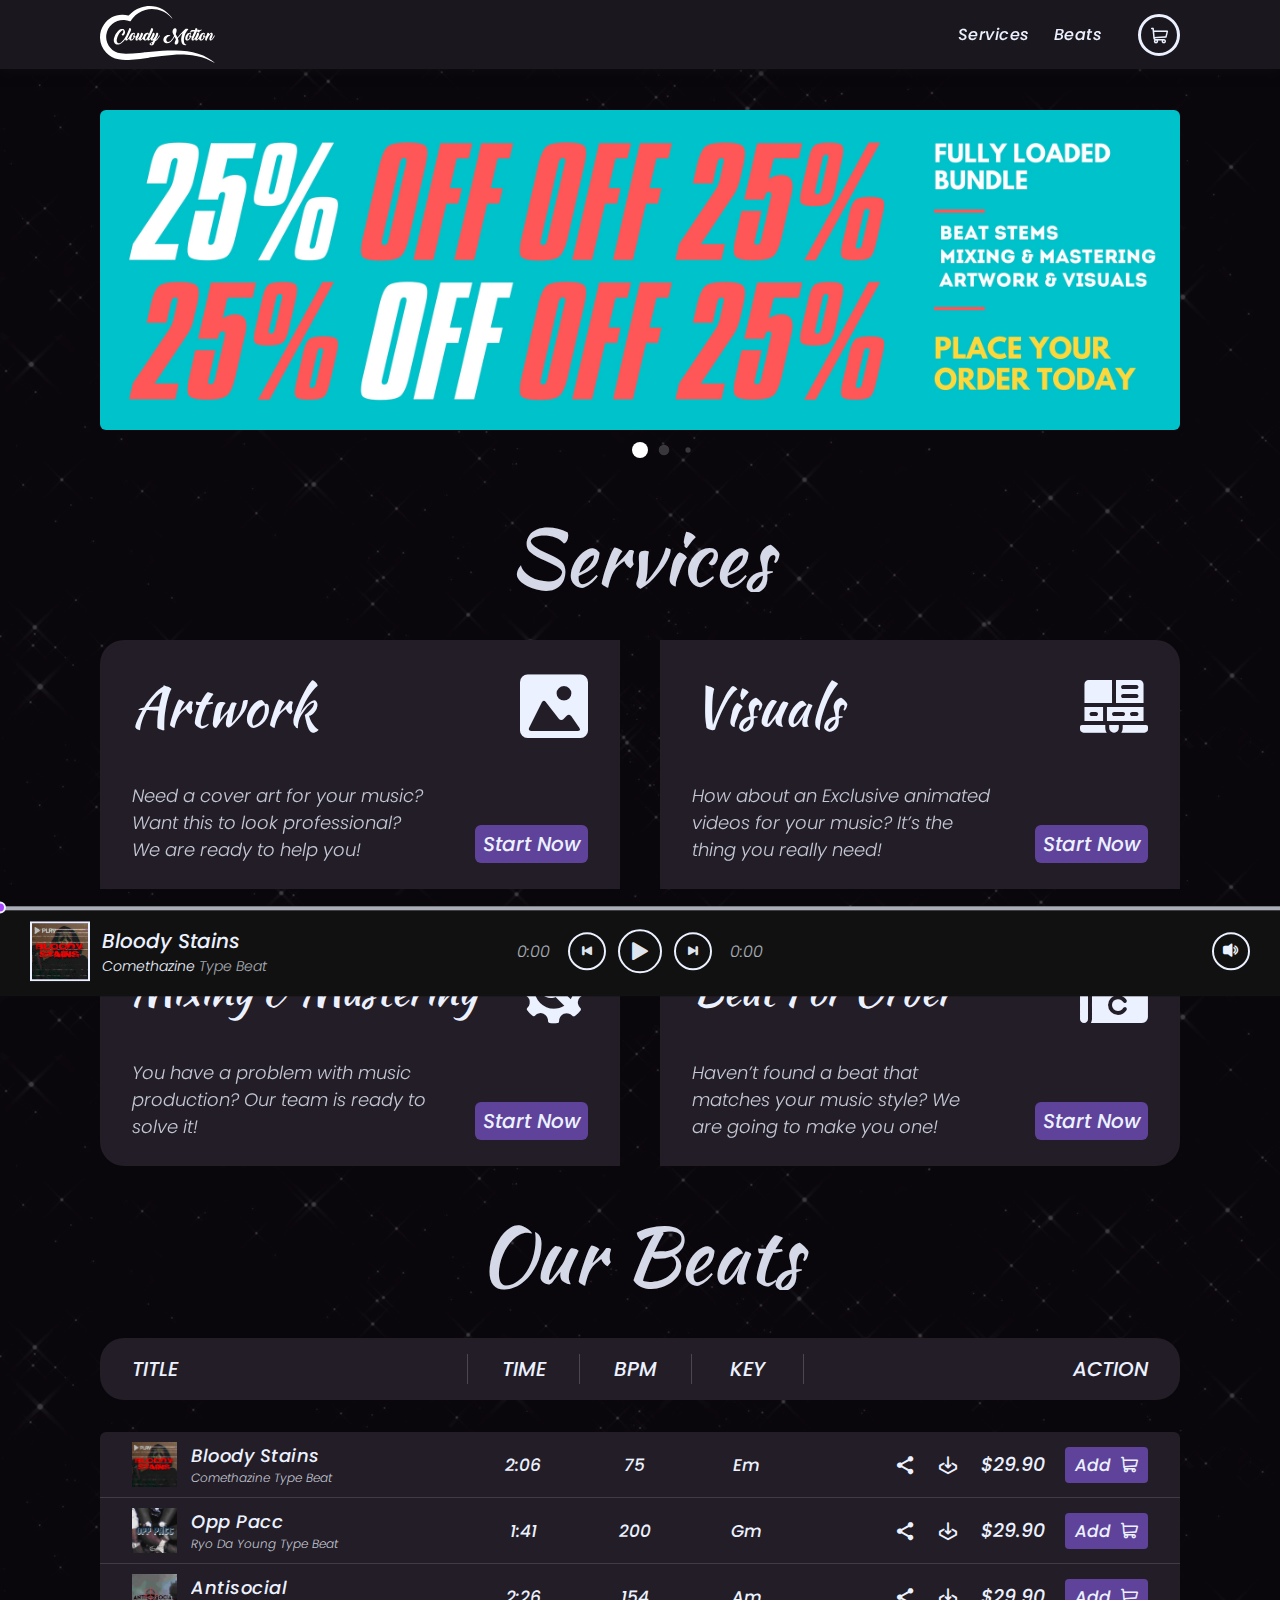
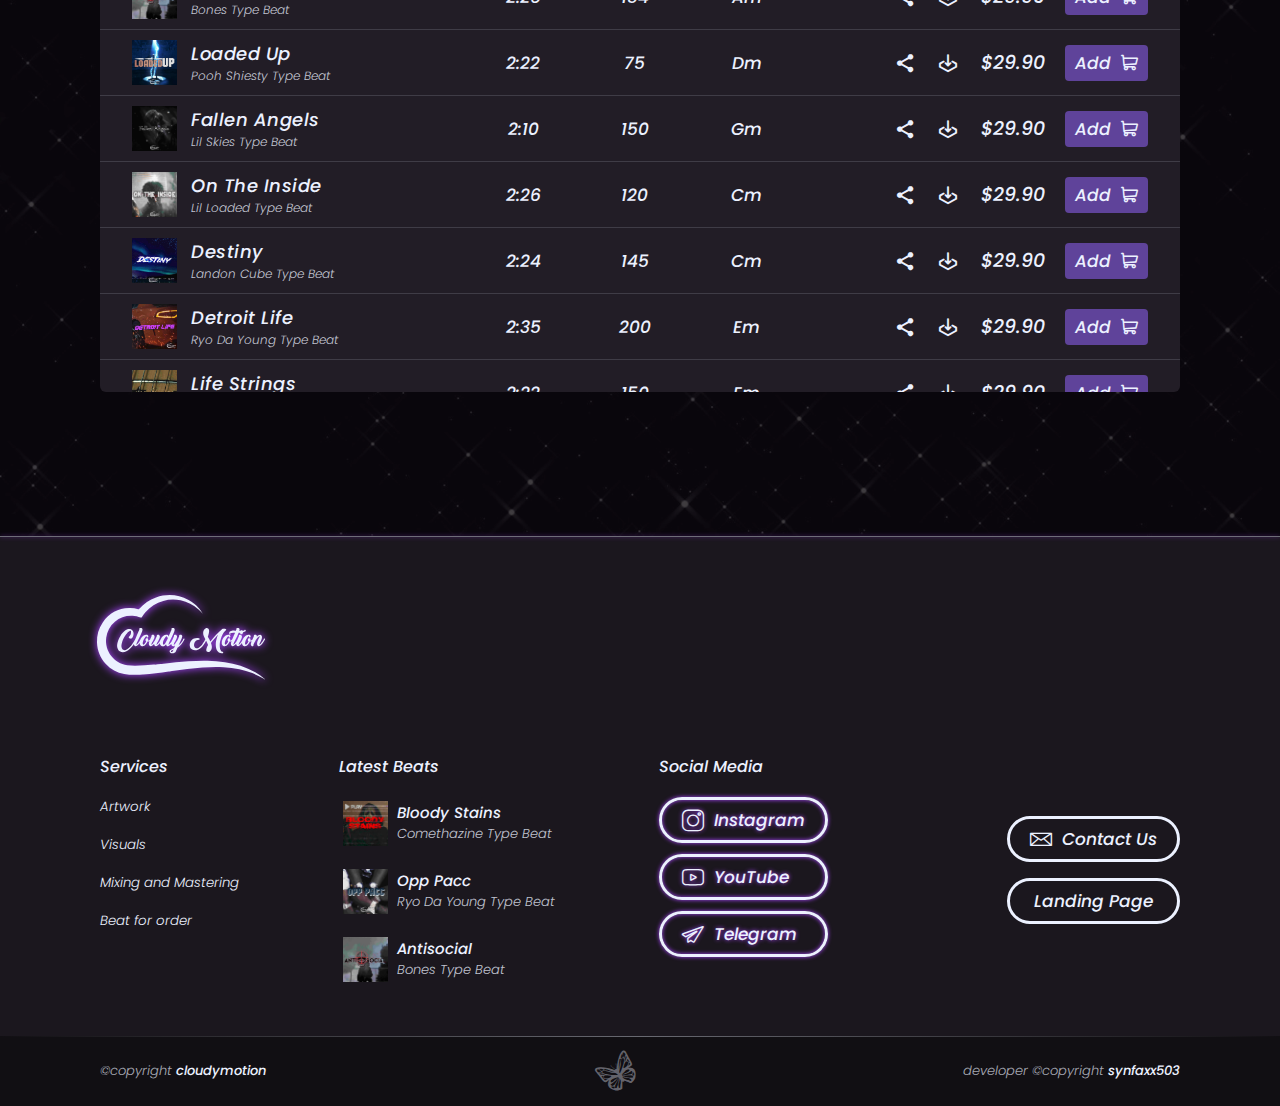
==== commit 902cec1d: "Add files via upload" ====
--- a/store/index.html
+++ b/store/index.html
@@ -119,23 +119,23 @@
 					<div class="service service_1 df" data-popup="artwork" data-popup-type="service">
 						<div class="service__title-row df">
 							<div class="service__title-column">
+								<h2 class="service__title service__title_bigger">Artwork</h2>
+							</div>
+							<div class="service__title-column">
 								<div class="service__icon-block">
 									<span class="icon-artwork"></span>
 								</div>
 							</div>
-							<div class="service__title-column">
-								<h2 class="service__title service__title_bigger">Artwork</h2>
-							</div>
 						</div>
 						<div class="service__content-row df">
+							<div class="service__content-column">
+								<div class="service__content">
+									<p class="service__text">Need a cover art for your music?Want this to look professional? We are ready to help you!</p>
+								</div>
+							</div>
 							<div class="service__content-column">
 								<div class="service__btn-block">
 									<button class="service__btn" data-popup="artwork" data-popup-type="service">Start Now</button>
-								</div>
-							</div>
-							<div class="service__content-column">
-								<div class="service__content">
-									<p class="service__text">Need a cover art for your music?Want this to look professional? We are ready to help you!</p>
 								</div>
 							</div>
 						</div>
@@ -145,23 +145,23 @@
 					<div class="service service_2 df" data-popup="visuals" data-popup-type="service">
 						<div class="service__title-row df">
 							<div class="service__title-column">
+								<h2 class="service__title service__title_bigger">Visuals</h2>
+							</div>
+							<div class="service__title-column">
 								<div class="service__icon-block">
 									<span class="icon-visuals"></span>
 								</div>
 							</div>
-							<div class="service__title-column">
-								<h2 class="service__title service__title_bigger">Visuals</h2>
-							</div>
 						</div>
 						<div class="service__content-row df">
+							<div class="service__content-column">
+								<div class="service__content">
+									<p class="service__text">How about an Exclusive animated videos for your music? It’s the thing you really need!</p>
+								</div>
+							</div>
 							<div class="service__content-column">
 								<div class="service__btn-block">
 									<button class="service__btn" data-popup="visuals" data-popup-type="service">Start Now</button>
-								</div>
-							</div>
-							<div class="service__content-column">
-								<div class="service__content">
-									<p class="service__text">How about an Exclusive animated videos for your music? It’s the thing you really need!</p>
 								</div>
 							</div>
 						</div>
@@ -171,23 +171,23 @@
 					<div class="service service_3 df" data-popup="mixingAndMastering" data-popup-type="service">
 						<div class="service__title-row df">
 							<div class="service__title-column">
+								<h2 class="service__title">Mixing & Mastering</h2>
+							</div>
+							<div class="service__title-column">
 								<div class="service__icon-block">
 									<span class="icon-hexagon"></span>
 								</div>
 							</div>
-							<div class="service__title-column">
-								<h2 class="service__title">Mixing & Mastering</h2>
-							</div>
 						</div>
 						<div class="service__content-row df">
+							<div class="service__content-column">
+								<div class="service__content">
+									<p class="service__text">You have a problem with music production? Our team is ready to solve it!</p>
+								</div>
+							</div>
 							<div class="service__content-column">
 								<div class="service__btn-block">
 									<button class="service__btn" data-popup="mixingAndMastering" data-popup-type="service">Start Now</button>
-								</div>
-							</div>
-							<div class="service__content-column">
-								<div class="service__content">
-									<p class="service__text">You have a problem with music production? Our team is ready to solve it!</p>
 								</div>
 							</div>
 						</div>
@@ -197,23 +197,23 @@
 					<div class="service service_4 df" data-popup="order" data-popup-type="service">
 						<div class="service__title-row df">
 							<div class="service__title-column">
+								<h2 class="service__title">Beat For Order</h2>
+							</div>
+							<div class="service__title-column">
 								<div class="service__icon-block">
 									<span class="icon-order"></span>
 								</div>
 							</div>
-							<div class="service__title-column">
-								<h2 class="service__title">Beat For Order</h2>
-							</div>
 						</div>
 						<div class="service__content-row df">
+							<div class="service__content-column">
+								<div class="service__content">
+									<p class="service__text">Haven’t found a beat that matches your music style? We are going to make you one!</p>
+								</div>
+							</div>
 							<div class="service__content-column">
 								<div class="service__btn-block">
 									<button class="service__btn" data-popup="order" data-popup-type="service">Start Now</button>
-								</div>
-							</div>
-							<div class="service__content-column">
-								<div class="service__content">
-									<p class="service__text">Haven’t found a beat that matches your music style? We are going to make you one!</p>
 								</div>
 							</div>
 						</div>
@@ -1083,6 +1083,7 @@
 			</div>
 		</div>
 	</div>
+
 	<div class="alert alert_delete">
 		<div class="alert__background"></div>
 		<div class="alert__wrapper">
@@ -1139,18 +1140,22 @@
 	<div class="inner-shadow"></div>
 	<div class="beforePlayer"></div>
 	<script src="../scripts/store.js"></script>
-	<script src="https://www.paypal.com/sdk/js?client-id=ARStEJmfhHgNuzbpP8ihXdHrxZymHBBOXz6wBnY_6czL8m-A8ECmqM34EkHxVPDaT4VPV1vt-Yb7aD7H&disable-funding=credit&currency=USD&commit=false"></script>
+	<script src="https://www.paypal.com/sdk/js?client-id=AZUJTy3m3cYGxDScoZgIvWo_EMAyFVlgKwYRP_G92CqyarA-J1Ra7rcmaPkzTnqezm-xMJ_BI_MNBbpR&disable-funding=credit&currency=USD&commit=false"></script>
 	<script>
 		paypal.Buttons({
 			// Sets up the transaction when a payment button is clicked
 			createOrder: function(data, actions) {
-				return actions.order.create({
-					purchase_units: [{
-						amount: {
-							value: '0.01' // Can reference variables or functions. Example: value: document.getElementById('...').value
-						}
-					}]
-				});
+				let totalValue = getAmountValue();
+
+				if (totalValue !== -1){
+					return actions.order.create({
+						purchase_units: [{
+							amount: {
+								value: totalValue // Can reference variables or functions. Example: value: document.getElementById('...').value
+							}
+						}]
+					});
+				};
 			},
 
 			// Finalize the transaction after payer approval
--- a/style/store.css
+++ b/style/store.css
@@ -1 +1 @@
-@charset "UTF-8";@-webkit-keyframes showProduct{0%{-webkit-transform:scale(1);transform:scale(1);opacity:1}to{-webkit-transform:scale(1.1);transform:scale(1.1);opacity:0}}@keyframes showProduct{0%{-webkit-transform:scale(1);transform:scale(1);opacity:1}to{-webkit-transform:scale(1.1);transform:scale(1.1);opacity:0}}.blink{position:relative}.blink:after{content:"";display:block;position:absolute;top:0;left:0;width:100%;height:100%;background-color:rgba(45,20,66,0.5);-webkit-box-shadow:inset 0 0 18px rgba(168,68,255,0.5);box-shadow:inset 0 0 18px rgba(168,68,255,0.5);-webkit-animation:showProduct 1s ease 3;animation:showProduct 1s ease 3;z-index:2}@-webkit-keyframes loading_1{0%{-webkit-transform:rotate(0deg);transform:rotate(0deg)}to{-webkit-transform:rotate(-360deg);transform:rotate(-360deg)}}@keyframes loading_1{0%{-webkit-transform:rotate(0deg);transform:rotate(0deg)}to{-webkit-transform:rotate(-360deg);transform:rotate(-360deg)}}@-webkit-keyframes loading_2{0%{-webkit-transform:rotate(0deg);transform:rotate(0deg)}to{-webkit-transform:rotate(360deg);transform:rotate(360deg)}}@keyframes loading_2{0%{-webkit-transform:rotate(0deg);transform:rotate(0deg)}to{-webkit-transform:rotate(360deg);transform:rotate(360deg)}}.preloader{position:fixed;top:0;left:0;width:100%;height:100%;padding:60px 0;background-color:#110F13;-webkit-box-orient:vertical;-webkit-box-direction:normal;-ms-flex-direction:column;flex-direction:column;-webkit-box-pack:justify;-ms-flex-pack:justify;justify-content:space-between;-webkit-box-align:center;-ms-flex-align:center;align-items:center;-webkit-transition:opacity 0.28s ease,-webkit-transform 0.28s ease;transition:opacity 0.28s ease,-webkit-transform 0.28s ease;transition:opacity 0.28s ease,transform 0.28s ease;transition:opacity 0.28s ease,transform 0.28s ease,-webkit-transform 0.28s ease;z-index:1000}.preloader_hide{opacity:0;-webkit-transform:scale(0.85);transform:scale(0.85)}.preloader__loading{position:relative;width:140px;height:140px;-webkit-box-pack:center;-ms-flex-pack:center;justify-content:center;-webkit-box-align:center;-ms-flex-align:center;align-items:center}.preloader__loading-item{max-width:100%}.preloader__loading-item_1{position:absolute;top:0;left:0;width:100%;height:100%;-webkit-animation:loading_1 4s linear infinite;animation:loading_1 4s linear infinite}.preloader__loading-item_2{-webkit-animation:loading_2 3s linear infinite;animation:loading_2 3s linear infinite}.header{position:fixed;top:0;left:0;padding:6px 0;background-color:#1B171E;-webkit-box-shadow:0 0 12px #110F13;box-shadow:0 0 12px #110F13;z-index:250}.header__row{-webkit-box-align:center;-ms-flex-align:center;align-items:center}.header__row_1{-webkit-box-pack:justify;-ms-flex-pack:justify;justify-content:space-between}.header__row_2{display:none;margin:6px 0 0;-webkit-box-pack:center;-ms-flex-pack:center;justify-content:center}.header__row_2 .header__column+.header__column{margin:0 0 0 12px}.header__column_2{-webkit-box-align:center;-ms-flex-align:center;align-items:center}.header__logo-block{max-width:115px;margin:0 15px 0 0}.header__img{max-width:100%}.header__nav{margin:0 32px 0 0}.header__item{position:relative;font-weight:500;font-size:16px;letter-spacing:0.5px;padding:4px;cursor:pointer}.header__item:before{content:"";display:block;position:absolute;bottom:0;left:50%;-webkit-transform:translateX(-50%);transform:translateX(-50%);width:0;height:2px;background-color:#ECF1FF;opacity:0;-webkit-transition:width 0.28s ease,opacity 0.28s ease;transition:width 0.28s ease,opacity 0.28s ease}.header__item+.header__item{margin:0 0 0 16px}.header__item:hover:before{width:100%;opacity:1}.header__cart{position:relative;overflow:hidden;width:42px;height:42px;border:3px solid #ECF1FF;background-color:transparent;border-radius:50%;-webkit-box-pack:center;-ms-flex-pack:center;justify-content:center;opacity:1;-webkit-box-align:center;-ms-flex-align:center;align-items:center;-webkit-transition:background-color 0.28s ease,opacity 0.28s ease;transition:background-color 0.28s ease,opacity 0.28s ease}.header__cart-block{position:relative}.header__cart .icon-cart,.header__cart .icon-close{position:absolute;top:50%;-webkit-transform:translate(-50%,-50%);transform:translate(-50%,-50%);font-size:17px;-webkit-transition:color 0.28s ease,left 0.28s ease;transition:color 0.28s ease,left 0.28s ease}.header__cart .icon-cart{left:50%}.header__cart .icon-close{left:220%}.header__cart-counter{position:absolute;top:0;right:0;-webkit-transform:translate(30%,-30%);transform:translate(30%,-30%);display:none;-webkit-box-pack:center;-ms-flex-pack:center;justify-content:center;-webkit-box-align:center;-ms-flex-align:center;align-items:center;width:18px;height:18px;border-radius:50%;background-color:#ECF1FF;pointer-events:none;font-weight:500;font-size:12px;color:#110F13;z-index:10}.header__cart-counter_visible{display:-webkit-box;display:-ms-flexbox;display:flex}.header__cart_active{background-color:#ECF1FF!important}.header__cart_active .icon-cart{left:-120%;color:#110F13!important}.header__cart_active .icon-close{left:50%;color:#110F13!important}.header__cart:hover{background-color:#ECF1FF}.header__cart:hover .icon-cart{color:#110F13}.header__cart__zero{opacity:0}@media screen and (max-width:610px){.header__logo-block{max-width:90px}.header__item{font-size:14px}.header__item+.header__item{margin:0 0 0 12px}.header__nav{margin:0 26px 0 0}}@media screen and (max-width:425px){.header__nav{display:none}.header__row_2{display:-webkit-box;display:-ms-flexbox;display:-o-flex;display:-ms-flex;display:flex}}.basket{position:fixed;top:100px;right:15px;-webkit-transform:perspective(600px) translateX(110%) rotateY(-40deg);transform:perspective(600px) translateX(110%) rotateY(-40deg);margin:0 0 0 15px;-webkit-box-shadow:0 0 12px 0 #110F13;box-shadow:0 0 12px 0 #110F13;-webkit-transition:-webkit-transform 0.28s ease;transition:-webkit-transform 0.28s ease;transition:transform 0.28s ease;transition:transform 0.28s ease,-webkit-transform 0.28s ease;width:100%;height:100%;max-width:380px;max-height:580px;padding:18px 15px 25px;background-color:#221D26;border-radius:12px;z-index:301}.basket_show{-webkit-transform:perspective(600px) translateX(0) rotateY(0deg);transform:perspective(600px) translateX(0) rotateY(0deg)}.basket__body{width:100%;-webkit-box-orient:vertical;-webkit-box-direction:normal;-ms-flex-direction:column;flex-direction:column}.basket__content{-webkit-box-orient:vertical;-webkit-box-direction:normal;-ms-flex-direction:column;flex-direction:column;-webkit-box-flex:1;-ms-flex:1 1 auto;flex:1 1 auto}.basket__content_empty{-webkit-box-pack:center;-ms-flex-pack:center;justify-content:center}.basket__content_empty .basket__list{min-height:240px}.basket__title{font-size:32px;font-weight:600;font-style:italic;letter-spacing:1px}.basket__subtitle{font-weight:300;opacity:0.8}.basket__line{width:100%;height:1px;background-color:#403945;margin:18px 0 20px}.basket__list-wrapper{position:relative;min-height:305px;overflow:hidden;border-radius:6px;padding-right:7.5px}.basket__list-wrapper:after,.basket__list-wrapper:before{content:"";display:block;position:absolute;left:0;width:100%;height:30px;pointer-events:none;z-index:5}.basket__list-wrapper:before{bottom:0;background-image:-webkit-gradient(linear,left bottom,left top,from(#221D26),to(transparent));background-image:linear-gradient(0deg,#221D26,transparent)}.basket__list-wrapper:after{top:0;background-image:-webkit-gradient(linear,left top,left bottom,from(#221D26),to(transparent));background-image:linear-gradient(180deg,#221D26,transparent)}.basket__list{position:relative;max-height:310px;padding-top:15px;padding-right:7.5px;padding-left:15px;overflow:auto;z-index:1}.basket__list::-webkit-scrollbar{width:5px}.basket__list::-webkit-scrollbar-track{background-color:transparent}.basket__list::-webkit-scrollbar-thumb{background-color:rgba(236,241,255,0.6);border-radius:4px}.basket__list::-webkit-scrollbar-thumb:hover{background-color:#ECF1FF}.basket__list-empty{position:absolute;top:50%;left:50%;-webkit-transform:translate(-50%,-50%);transform:translate(-50%,-50%);width:93%;opacity:0.5;display:none}.basket__list-empty_show{display:block}.basket__list-empty-icon{text-align:center;font-size:84px;margin:0 0 24px}.basket__list-empty-paragraph{text-align:center;font-size:14px}.basket__item{padding-bottom:20px}.basket__item+.basket__item{position:relative;padding-top:18px}.basket__item+.basket__item:before{content:"";display:block;position:absolute;top:0;left:50%;-webkit-transform:translateX(-50%);transform:translateX(-50%);width:180px;height:2px;background-color:#403945;border-radius:50%}.basket__bottom-block{margin:16px 0 0}.basket__row{-webkit-box-pack:justify;-ms-flex-pack:justify;justify-content:space-between;-webkit-box-align:center;-ms-flex-align:center;align-items:center}.basket__total-price{font-size:24px;font-weight:600;font-style:italic}.basket__total-price-title{font-size:16px;opacity:0.7}.basket__total-price-block{position:relative;letter-spacing:1px}.basket__total-price_all{font-size:14px;opacity:0.45;text-decoration:line-through;margin:0 0 0 4px;font-weight:300}.product__column{-webkit-box-orient:vertical;-webkit-box-direction:normal;-ms-flex-direction:column;flex-direction:column;-webkit-box-pack:center;-ms-flex-pack:center;justify-content:center}.product__column_1{width:105px;padding-right:25px}.product__column_2{-webkit-box-flex:1;-ms-flex:1 1 auto;flex:1 1 auto}.product__preview{max-width:100%;border-radius:4px;border:2px solid #ECF1FF;-webkit-box-shadow:0 0 6px #A844FF;box-shadow:0 0 6px #A844FF}.product__preview-block{width:100%}.product__icon{width:100%;font-size:62px;text-shadow:0 0 6px #A844FF;text-align:center}.product__title-row{-webkit-box-pack:justify;-ms-flex-pack:justify;justify-content:space-between;-webkit-box-align:center;-ms-flex-align:center;align-items:center;margin:0 0 2px}.product__title{font-weight:300;opacity:0.7;font-size:18px;margin:0 15px 0 0}.product__close{width:30px;height:30px;background-color:transparent;border:1px solid #403945;border-radius:50%;padding:4px;-webkit-transition:background-color 0.28s ease;transition:background-color 0.28s ease;-webkit-box-pack:center;-ms-flex-pack:center;justify-content:center;-webkit-box-align:center;-ms-flex-align:center;align-items:center}.product__close .icon-close{font-size:12px}.product__close:hover{background-color:#403945}.product__name{font-weight:600;font-size:20px;letter-spacing:1px;font-style:italic}.product__bottom-row{-webkit-box-pack:justify;-ms-flex-pack:justify;justify-content:space-between;-webkit-box-align:center;-ms-flex-align:center;align-items:center}.product__bottom-row_service{margin:12px 0 0}.product__bottom-row_beat{margin:6px 0 0}.product__info-block{margin:0 15px 0 0}.product__edit-row{-webkit-box-align:center;-ms-flex-align:center;align-items:center}.product__edit-wrap+.product__edit-wrap{margin:0 0 0 8px}.product__btn{width:30px;height:30px;padding:4px;border-radius:50%;border:1px solid #403945;background-color:transparent;-webkit-box-pack:center;-ms-flex-pack:center;justify-content:center;-webkit-box-align:center;-ms-flex-align:center;align-items:center;-webkit-transition:background-color 0.28s ease,opacity 0.28s ease;transition:background-color 0.28s ease,opacity 0.28s ease;font-weight:600;font-style:normal;font-size:18px}.product__btn_lock{opacity:0.5;background-color:transparent!important;cursor:default}.product__btn:hover{background-color:#403945}.product__count-box{padding:0 4px;width:50px;text-align:center;background-color:transparent;border-radius:4px;border:1px solid #403945;color:#ECF1FF;font-weight:600;font-style:normal;font-size:20px}.product__price{font-size:18px;font-weight:600;font-style:normal}.product__beat-type{font-size:18px;font-weight:500;letter-spacing:1px;opacity:0.7}@media screen and (max-height:700px){.basket{max-height:480px}.basket__list{max-height:250px}.basket__list-wrapper{padding:0;min-height:0}}@media screen and (max-width:540px){body.cart-lock{overflow:hidden}.basket{padding:0;-webkit-transform:translateX(100%) rotateY(0deg);transform:translateX(100%) rotateY(0deg);border-radius:0;max-width:none;right:0}.basket_show{-webkit-transform:translateX(0%) rotateY(0deg);transform:translateX(0%) rotateY(0deg)}.basket__list{max-height:220px}.basket__list-wrapper{min-height:0}.basket__line,.basket__subtitle,.basket__title{display:none}.basket__bottom-block{padding:0 15px}}@media screen and (max-height:595px){.basket{padding:0;right:0;-webkit-transform:translateX(100%) rotateY(0deg);transform:translateX(100%) rotateY(0deg);max-width:none;border-radius:0}.basket body.cart-lock{overflow:hidden}.basket__list-wrapper{padding:0}.basket_show{-webkit-transform:translateX(0);transform:translateX(0)}.basket__line,.basket__subtitle,.basket__title{display:none}.basket__bottom-block{padding:0 15px}}@media screen and (max-width:425px){.basket__list-empty-paragraph{font-size:13px}.product__column_1{width:85px;padding-right:15px}.product__price{font-size:19px}.product__icon{font-size:54px}}.offers{margin:110px 0 0}.offers__slider{position:relative;overflow:hidden;padding:0 0 38px}.offers__slide{position:relative;max-width:100%;overflow:hidden;border-radius:6px}.offers__bundle{max-width:100%;width:100%;height:320px;-o-object-fit:cover;object-fit:cover;-webkit-filter:brightness(100%);filter:brightness(100%);-webkit-transition:-webkit-filter 0.28s ease;transition:-webkit-filter 0.28s ease;transition:filter 0.28s ease;transition:filter 0.28s ease,-webkit-filter 0.28s ease}.offers__pagination{position:absolute;text-align:center;bottom:0}.offers__pagination .swiper-pagination-bullet{width:16px;height:16px;background-color:#fff;outline:none}.swiper-slide:hover{cursor:pointer}.swiper-slide:hover .offers__bundle{-webkit-filter:brightness(85%);filter:brightness(85%)}.swiper-lazy-preloader_purple{--swiper-theme-color:$tc}@media screen and (max-width:1100px){.offers{margin:92px 0 0}.offers__bundle{height:100%;max-height:100%}}@media screen and (max-width:610px){.offers{margin:72px 0 0}}@media screen and (max-width:425px){.offers{margin:108px 0 0}}.services__row{width:100%;-ms-flex-wrap:wrap;flex-wrap:wrap}.services__column{-webkit-box-flex:0;-ms-flex:0 0 50%;flex:0 0 50%}.services__column_1,.services__column_2{margin:0 0 40px}.services__column_1,.services__column_3{padding-right:20px}.services__column_2,.services__column_4{padding-left:20px}@-webkit-keyframes strokeMoving{0%{-webkit-transform:translate(-50%,-50%) rotate(0deg);transform:translate(-50%,-50%) rotate(0deg)}to{-webkit-transform:translate(-50%,-50%) rotate(360deg);transform:translate(-50%,-50%) rotate(360deg)}}@keyframes strokeMoving{0%{-webkit-transform:translate(-50%,-50%) rotate(0deg);transform:translate(-50%,-50%) rotate(0deg)}to{-webkit-transform:translate(-50%,-50%) rotate(360deg);transform:translate(-50%,-50%) rotate(360deg)}}.service{position:relative;overflow:hidden;width:100%;padding:26px 32px;background-color:#221D26;-webkit-box-orient:vertical;-webkit-box-direction:normal;-ms-flex-direction:column;flex-direction:column}.service:before{content:"";display:block;position:absolute;top:0;left:0;width:100%;height:100%;-webkit-transform:scaleX(0.99) scaleY(0.975);transform:scaleX(0.99) scaleY(0.975);border-radius:inherit;background-color:#221D26;z-index:2}.service:after{content:"";display:block;position:absolute;top:50%;left:50%;width:120%;height:70%;opacity:0;-webkit-animation:strokeMoving 12s linear infinite;animation:strokeMoving 12s linear infinite;-webkit-transition:opacity 0.28s ease;transition:opacity 0.28s ease}.service.popup-lock:after{display:none}.service_1{border-radius:24px 0 0 0}.service_1:after{background-image:-webkit-gradient(linear,right top,left top,from(#EAAFC8),to(#906AF4));background-image:linear-gradient(-90deg,#EAAFC8,#906AF4)}.service_2{border-radius:0 24px 0 0}.service_2:after{background-image:-webkit-gradient(linear,right top,left top,from(#DB1ABC),to(#EC5500));background-image:linear-gradient(-90deg,#DB1ABC,#EC5500)}.service_3{border-radius:0 0 0 24px}.service_3:after{background-image:-webkit-gradient(linear,right top,left top,from(#FF008A),to(#E6D005));background-image:linear-gradient(-90deg,#FF008A,#E6D005)}.service_4{border-radius:0 0 24px 0}.service_4:after{background-image:-webkit-gradient(linear,right top,left top,from(#0036FF),to(#05D9E6));background-image:linear-gradient(-90deg,#0036FF,#05D9E6)}.service__title-row{position:relative;-webkit-box-pack:justify;-ms-flex-pack:justify;justify-content:space-between;-webkit-box-align:center;-ms-flex-align:center;align-items:center;margin:0 0 36px;z-index:3}.service__title-column+.service__title-column{margin:0 0 0 15px}.service__icon-block span{font-size:68px;-webkit-transition:-webkit-transform 0.28s ease;transition:-webkit-transform 0.28s ease;transition:transform 0.28s ease;transition:transform 0.28s ease,-webkit-transform 0.28s ease}.service__title{font-size:43px;text-align:right;font-family:"Kaushan Script",Poppins,sans-serif;-webkit-transition:-webkit-transform 0.28s ease;transition:-webkit-transform 0.28s ease;transition:transform 0.28s ease;transition:transform 0.28s ease,-webkit-transform 0.28s ease}.service__title_bigger{font-size:55px}.service__content-row{position:relative;-webkit-box-pack:justify;-ms-flex-pack:justify;justify-content:space-between;-webkit-box-align:end;-ms-flex-align:end;align-items:flex-end;z-index:4}.service__content-column+.service__content-column{margin:0 0 0 15px}.service__btn{background-color:#5F439A;padding:4px 8px;border-radius:6px;border:0;font-size:20px;font-weight:500;white-space:nowrap;-webkit-transition:background-color 0.28s ease,-webkit-transform 0.28s ease;transition:background-color 0.28s ease,-webkit-transform 0.28s ease;transition:transform 0.28s ease,background-color 0.28s ease;transition:transform 0.28s ease,background-color 0.28s ease,-webkit-transform 0.28s ease}.service__btn:hover{background-color:#3B2A5F}.service__content{text-align:right;max-width:300px}.service__text{font-size:18px;font-weight:300;opacity:0.8}.service:not(.popup-lock):hover{cursor:pointer}.service:not(.popup-lock):hover:after{opacity:1}.service:not(.popup-lock):hover .service__btn,.service:not(.popup-lock):hover .service__icon-block span,.service:not(.popup-lock):hover .service__title{-webkit-transform:scale(1.08);transform:scale(1.08)}@media screen and (max-width:1060px){.services__column_1,.services__column_2{margin:0 0 20px}.services__column_1,.services__column_3{padding-right:10px}.services__column_2,.services__column_4{padding-left:10px}.service{padding:21px 26px}.service__title{font-size:33px}.service__title_bigger{font-size:43px}.service__icon-block span{font-size:54px}.service__content{max-width:240px}.service__text{font-size:16px}}@media screen and (max-width:840px){.service__title-row{-webkit-box-orient:vertical;-webkit-box-direction:normal;-ms-flex-direction:column;flex-direction:column;margin:0 0 16px}.service__title-column{margin:0 0 12px}.service__title-column+.service__title-column{margin:0}.service__content{margin:0 auto}.service__content-row{-webkit-box-orient:vertical;-webkit-box-direction:reverse;-ms-flex-direction:column-reverse;flex-direction:column-reverse;-webkit-box-pack:start;-ms-flex-pack:start;justify-content:flex-start;-webkit-box-align:center;-ms-flex-align:center;align-items:center}.service__content-column{margin:16px 0 0}.service__content-column+.service__content-column{margin:0}.service__text{text-align:center;line-height:220%}}@media screen and (max-width:710px){.service__title-column{margin:0 0 18px}.service__title-column+.service__title-column{margin:0}.service__icon-block span{font-size:46px}.service__title{font-size:26px;line-height:100%}.service__title_bigger{font-size:34px}.service__content-column{margin:12px 0 0}.service__content-column+.service__content-column{margin:0}.service__text{font-size:14px}.service__btn{font-size:18px}}@media screen and (max-width:580px){.services__row{-webkit-box-pack:center;-ms-flex-pack:center;justify-content:center}.services__column{max-width:350px;-webkit-box-flex:0;-ms-flex:0 0 100%;flex:0 0 100%;padding:0;margin:0}.services__column+.services__column{margin:15px 0 0}.service{border-radius:24px}.service:after{display:block!important;top:0;left:0;-webkit-animation:none;animation:none;opacity:1;height:100%}.service:before{left:-0.5px;-webkit-transform:scaleX(0.975) scaleY(0.98);transform:scaleX(0.975) scaleY(0.98)}}.beats__names-row{width:100%;padding:16px 32px;background-color:#221D26;border-radius:24px}.beats__names-column_1{-webkit-box-flex:0;-ms-flex:0 0 33%;flex:0 0 33%;padding-left:0}.beats__names-column_2{-webkit-box-flex:0;-ms-flex:0 0 11%;flex:0 0 11%;text-align:center}.beats__names-column_3{-webkit-box-flex:0;-ms-flex:0 0 11%;flex:0 0 11%;text-align:center}.beats__names-column_4{-webkit-box-flex:0;-ms-flex:0 0 11%;flex:0 0 11%;text-align:center}.beats__names-column_5{padding-right:0!important;-webkit-box-flex:0;-ms-flex:0 0 34%;flex:0 0 34%;-webkit-box-pack:end;-ms-flex-pack:end;justify-content:flex-end}.beats__names-column+.beats__names-column{padding:0 15px;border-left:1px solid rgba(236,241,255,0.2)}.beats__column-name{font-size:20px;font-weight:500;display:inline-block}.beats__tracklist{position:relative;overflow-x:hidden;overflow-y:auto;height:560px;margin:32px 0 0;border-radius:6px;background-color:#221D26}.beats__tracklist::-webkit-scrollbar-track{background-color:#221D26}.beats__track-item{width:100%}.beats__track-item+.beats__track-item{border-top:1px solid rgba(236,241,255,0.15)}.audio{position:relative;width:inherit;padding:10px 32px}.audio:before{content:"";display:block;position:absolute;top:0;left:0;width:100%;height:100%;background-color:#ECF1FF;opacity:0;-webkit-transition:opacity 0.28s ease;transition:opacity 0.28s ease;z-index:1}.audio:not(.audio_unhover):hover{cursor:pointer}.audio:not(.audio_unhover):hover .audio__play-pause{opacity:1}.audio:not(.audio_unhover):hover:before{opacity:0.05}.audio.musitem_active{background-color:rgba(17,15,19,0.35)}.audio.musitem_active .audio__play-pause{opacity:1}.audio.musitem_active .audio__title-container:before{background-image:-webkit-gradient(linear,left top,right top,from(#1D1821),to(transparent));background-image:linear-gradient(90deg,#1D1821,transparent)}.audio.musitem_active .audio__title-container:after{background-image:-webkit-gradient(linear,right top,left top,from(#1D1821),to(transparent));background-image:linear-gradient(-90deg,#1D1821,transparent)}.audio_plaing .audio__play-pause{opacity:1}.audio__row{position:relative;width:inherit;max-width:100%;z-index:5}.audio__column{padding:0 15px;-webkit-box-align:center;-ms-flex-align:center;align-items:center}.audio__column_1{-webkit-box-flex:0;-ms-flex:0 0 33%;flex:0 0 33%;padding:0}.audio__column_2{-webkit-box-flex:0;-ms-flex:0 0 11%;flex:0 0 11%;-webkit-box-pack:center;-ms-flex-pack:center;justify-content:center}.audio__column_3{-webkit-box-flex:0;-ms-flex:0 0 11%;flex:0 0 11%;-webkit-box-pack:center;-ms-flex-pack:center;justify-content:center}.audio__column_4{-webkit-box-flex:0;-ms-flex:0 0 11%;flex:0 0 11%;-webkit-box-pack:center;-ms-flex-pack:center;justify-content:center}.audio__column_5{-webkit-box-flex:0;-ms-flex:0 0 34%;flex:0 0 34%;-webkit-box-pack:end;-ms-flex-pack:end;justify-content:flex-end;padding-right:0}.audio__column_6{display:none;-webkit-box-flex:0;-ms-flex:0 0 67%;flex:0 0 67%;-webkit-box-pack:end;-ms-flex-pack:end;justify-content:flex-end;padding-right:0}.audio__title-row{-webkit-box-align:center;-ms-flex-align:center;align-items:center}.audio__preview{width:45px;height:45px;background-image:url("../audio/blow-ya-mind/preview.jpg");margin:0 14px 0 0}.audio__play-pause{position:relative;width:100%;height:100%;opacity:0;-webkit-transition:opacity 0.28s ease;transition:opacity 0.28s ease}.audio__play-pause:before{content:"";display:block;position:absolute;top:50%;left:50%;-webkit-transform:translate(-50%,-50%);transform:translate(-50%,-50%);width:80%;height:80%;border-radius:50%;background-color:rgba(0,0,0,0.6);-webkit-transition:opacity 0.28s ease;transition:opacity 0.28s ease}.audio__play-pause .icon-pause,.audio__play-pause .icon-play{position:absolute;top:50%;left:50%;-webkit-transform:translate(-50%,-50%);transform:translate(-50%,-50%);-webkit-transition:opacity 0.28s ease;transition:opacity 0.28s ease}.audio__play-pause .icon-pause{opacity:0}.audio__title{font-size:18px;font-weight:500;letter-spacing:0.5px;white-space:nowrap}.audio__title-container{position:relative;max-width:240px;overflow:hidden}.audio__title-container_shadow:after,.audio__title-container_shadow:before{content:"";display:block;position:absolute;top:0;width:20px;height:100%;opacity:1;pointer-events:none;-webkit-transition:opactiy 2s ease;transition:opactiy 2s ease;z-index:2}.audio__title-container_shadow:before{left:-1px;background-image:-webkit-gradient(linear,left top,right top,from(#221D26),to(transparent));background-image:linear-gradient(90deg,#221D26,transparent)}.audio__title-container_shadow:after{right:-2px;background-image:-webkit-gradient(linear,right top,left top,from(#221D26),to(transparent));background-image:linear-gradient(-90deg,#221D26,transparent)}.audio__title-container_stand:after{opacity:1!important}.audio__title-container_stop:after,.audio__title-container_stop:before{opacity:0}.audio__title-inner{position:relative;-webkit-transform:translate(0,0);transform:translate(0,0);z-index:1}.audio__title-inner_faster{-webkit-transition:-webkit-transform 1.5s ease!important;transition:-webkit-transform 1.5s ease!important;transition:transform 1.5s ease!important;transition:transform 1.5s ease,-webkit-transform 1.5s ease!important}.audio__type-beat{color:rgba(236,241,255,0.8);font-size:12px}.audio__type-beat-author{display:inline}.audio__bpm,.audio__key,.audio__timing{font-size:17px;font-weight:500}.audio__key .icon-sharp{display:inline}.audio__contact-column{-webkit-box-align:center;-ms-flex-align:center;align-items:center}.audio__contact-column+.audio__contact-column{margin:0 0 0 20px}.audio__download,.audio__share{background-color:transparent;border:0;border-radius:4px;padding:3px;-webkit-transform:scale(1);transform:scale(1);-webkit-transition:background-color 0.28s ease,-webkit-transform 0.28s ease;transition:background-color 0.28s ease,-webkit-transform 0.28s ease;transition:transform 0.28s ease,background-color 0.28s ease;transition:transform 0.28s ease,background-color 0.28s ease,-webkit-transform 0.28s ease}.audio__download.clicked,.audio__share.clicked{-webkit-transform:scale(0.9);transform:scale(0.9)}.audio__download .audio__icon,.audio__share .audio__icon{font-size:18px;-webkit-transform:scale(1);transform:scale(1);-webkit-transition:color 0.28s ease;transition:color 0.28s ease}.audio__download:hover,.audio__share:hover{background-color:#ECF1FF}.audio__download:hover .audio__icon,.audio__share:hover .audio__icon{color:#110F13}.audio__price{font-size:19px;font-weight:500}.audio__add{position:relative;border:0;padding:5px 10px;border-radius:4px;background-color:#5F439A;-webkit-transition:background-color 0.28s ease;transition:background-color 0.28s ease;-webkit-box-align:center;-ms-flex-align:center;align-items:center;font-size:17px;font-weight:500}.audio__add .audio__icon{margin:0 0 0 10px}.audio__add:hover{background-color:#3B2A5F}@media screen and (max-width:1035px){.audio__title-container{max-width:180px}}@media screen and (max-width:905px){.beats__column-name{font-size:16px}.audio__title-container{max-width:140px}.audio__contact-column+.audio__contact-column{margin:0 0 0 14px}.audio__bpm,.audio__key,.audio__timing{font-size:16px}.audio__download,.audio__share{padding:1px}.audio__download .audio__icon,.audio__share .audio__icon{font-size:17px}.audio__price{font-size:18px}.audio__add{padding:3px 6px;font-size:15px}}@media screen and (max-width:725px){.beats__names-row{display:none!important}.beats__tracklist{height:420px;border-radius:0;background-color:transparent}.beats__tracklist::-webkit-scrollbar{width:3px}.beats__tracklist::-webkit-scrollbar-track{background-color:#110F13}.beats__tracklist::-webkit-scrollbar-thumb{background-color:rgba(236,241,255,0.2);border-radius:4px}.beats__track-item{overflow:hidden;border-radius:14px}.beats__track-item+.beats__track-item{border:0;margin:10px 0 0}.audio{background-color:#221D26}.audio.musitem_active{background-color:rgba(34,29,38,0.7)!important}.audio__column_1{-webkit-box-flex:0;-ms-flex:0 0 50%;flex:0 0 50%}.audio__column_2,.audio__column_3,.audio__column_4,.audio__column_5{display:none!important}.audio__column_6{display:-webkit-box;display:-ms-flexbox;display:-o-flex;display:-ms-flex;display:flex;-webkit-box-flex:0;-ms-flex:0 0 50%;flex:0 0 50%}.audio__preview{width:60px;height:60px}.audio__type-beat{margin:5px 0 0}.audio__parameters-row{margin:0 0 10px;-webkit-box-pack:end;-ms-flex-pack:end;justify-content:flex-end}.audio__parameter{position:relative;text-align:center}.audio__parameter_mobile{font-weight:500;font-size:13px;margin:4px 0 0}.audio__parameter+.audio__parameter{margin:0 0 0 15px}.audio__parameter:last-child{margin:0 0 0 20px}.audio__parameter-icon-block .audio__icon{font-size:15px}.audio__tools-btn{padding:0 6px;margin:0 -6px 0 0;background-color:transparent;border:0}.audio__tools-btn .audio__icon{font-size:19px;color:#5B5463}.audio__tools{position:absolute;top:40%;left:10px;-webkit-transform:translate(-120%,-50%);transform:translate(-120%,-50%);background-color:#221D26;border:1px solid rgba(236,241,255,0.15);border-radius:8px;z-index:20;visibility:hidden;opacity:0;-webkit-transition:opacity 0.28s ease;transition:opacity 0.28s ease}.audio__tools_visible{opacity:1;visibility:visible}.audio__tools-column{-webkit-box-flex:0;-ms-flex:0 0 50%;flex:0 0 50%}.audio__tools-column .audio__download,.audio__tools-column .audio__share{width:100%;padding:12px 16px}.audio__tools-column .audio__icon{font-size:18px}.audio__get-row{-webkit-box-align:center;-ms-flex-align:center;align-items:center;-webkit-box-pack:end;-ms-flex-pack:end;justify-content:flex-end}.audio__price{margin:0 18px 0 0;font-size:18px}.audio__add{padding:3px 8px;font-size:15px}}@media screen and (max-width:620px){.audio__title-container{max-width:120px}}@media screen and (max-width:480px){.audio{padding:10px}.audio__column_1{-webkit-box-flex:1;-ms-flex:1 1 auto;flex:1 1 auto}.audio__column_6{-webkit-box-flex:0;-ms-flex:0 0 47.5%;flex:0 0 47.5%;padding-left:8px}.audio__preview{width:45px;height:45px;margin:0 10px 0 0}.audio__title{font-size:17px;letter-spacing:normal}.audio__title-container{max-width:70px}.audio__title-column{-webkit-box-flex:1;-ms-flex:1 1 auto;flex:1 1 auto}.audio__type-beat{margin:2px 0 0;font-size:9px}.audio__price{font-size:16px;margin:0 12px 0 0}.audio__parameters-row{margin:0 0 7px}.audio__parameter_mobile{font-size:11px;margin:3px 0 0}.audio__parameter-icon-block .audio__icon{font-size:14px}.audio__parameter-icon-block .icon-bpm{font-size:12px}.audio__parameter+.audio__parameter{margin:0 0 0 12px}.audio__parameter:last-child{margin:0 0 0 12px}.audio__add{padding:2px 6px;font-size:13px}.audio__add .audio__icon{margin:0 0 0 5px}}.popup{position:fixed;top:0;left:0;width:100%;height:100vh;background-color:rgba(0,0,0,0.65);overflow-y:auto;visibility:hidden;opacity:0;-webkit-transition:opacity 0.15s ease;transition:opacity 0.15s ease;z-index:9999}.popup_active{visibility:visible;opacity:1}.popup__body{padding:40px 15px;position:relative;width:inherit;-webkit-box-pack:center;-ms-flex-pack:center;justify-content:center;-webkit-box-align:center;-ms-flex-align:center;align-items:center}.popup__window{padding:12px 0 24px;width:100%;max-width:960px;background-color:#1B1421;border-radius:12px}.popup__close{padding:4px;background-color:transparent;border:0}.popup__close span{font-size:24px;opacity:0.6;-webkit-transition:opacity 0.28s ease;transition:opacity 0.28s ease}.popup__close-row{width:100%;padding:0 11px;margin:0 0 12px;-webkit-box-pack:end;-ms-flex-pack:end;justify-content:flex-end}.popup__close-block_beat{position:absolute;top:15px;right:15px;z-index:5}.popup__close:hover span{opacity:1}.popup__title{font-size:64px;line-height:100%}.popup__title-block{padding:12px 0 20px;background-color:rgba(0,0,0,0.15);-webkit-box-shadow:inset 0 16px 32px -16px rgba(0,0,0,0.3),inset 0 -16px 32px -16px rgba(0,0,0,0.3);box-shadow:inset 0 16px 32px -16px rgba(0,0,0,0.3),inset 0 -16px 32px -16px rgba(0,0,0,0.3);margin:0 0 12px;-webkit-box-orient:vertical;-webkit-box-direction:normal;-ms-flex-direction:column;flex-direction:column;-webkit-box-align:center;-ms-flex-align:center;align-items:center;font-family:"Kaushan Script",Poppins,sans-serif}.popup__title-decoration{width:150px;height:2px;background-color:#ECF1FF;margin:10px 0}.popup__subtitle{font-size:38px;line-height:100%}.popup__row{padding:0 32px;max-height:100%}.popup__column_1{-webkit-box-flex:0;-ms-flex:0 0 50%;flex:0 0 50%;padding-right:38px;border-right:1px solid rgba(236,241,255,0.1)}.popup__column_2{padding-left:38px}.popup__content{height:100%}.popup__content-item+.popup__content-item{margin:30px 0 0}.popup__content-logo{width:100%}.popup__content-logo img{width:inherit;opacity:0.1}.popup__content-title{opacity:0.9;font-size:22px;line-height:100%}.popup__content-text{margin:12px 0 0 -8px;padding:4px;padding-left:8px;border-radius:4px;background-color:#231A2A;font-size:14px;letter-spacing:1px;color:rgba(236,241,255,0.75);line-height:180%}.popup__list-title{font-size:22px;line-height:100%;opacity:0.8}.popup__list{margin:12px 0 0;border-radius:4px;background-color:#231A2A}.popup__list-item{position:relative;padding:4px 22px;font-size:15px;letter-spacing:1px;color:rgba(236,241,255,0.8)}.popup__list-item:before{content:"";display:block;position:absolute;top:13px;left:8px;width:4px;height:4px;border-radius:50%;background-color:rgba(236,241,255,0.8)}.popup__list-item+.popup__list-item{margin:4px 0 0}.popup__result{-webkit-box-orient:vertical;-webkit-box-direction:normal;-ms-flex-direction:column;flex-direction:column}.popup__input-item{margin:30px 0 0}.popup__input-title{margin:0 0 12px;font-size:22px;opacity:0.9}.popup__dbl-info{color:rgba(236,241,255,0.5);letter-spacing:0.5px;font-size:15px}.popup__dbl-info-block{margin:-8px 0 16px}.popup__input-block{position:relative}.popup__input-block_text{overflow:hidden;background-color:#2F2438;border-radius:4px}.popup__input_text{position:relative;width:100%;padding:10px 12px;background-color:transparent;border:0;color:#ECF1FF;font-weight:500;letter-spacing:0.7px;z-index:2}.popup__input_text::-moz-selection{background:#ECF1FF;color:#110F13}.popup__input_text::selection{background:#ECF1FF;color:#110F13}.popup__input_text::-moz-selection{background:#ECF1FF;color:#110F13}.popup__input_text::-webkit-selection{background:#ECF1FF;color:#110F13}.popup__input_file{display:none}.popup__input-placeholder{position:absolute;top:50%;left:12px;-webkit-transform:translateY(-50%);transform:translateY(-50%);color:rgba(236,241,255,0.3);opacity:1;-webkit-transition:top 0.28s ease,opacity 0.28s ease;transition:top 0.28s ease,opacity 0.28s ease;z-index:1}.popup__input-placeholder_hided{top:40%;opacity:0}.popup__filearea{width:100%}.popup__textarea{display:block;width:100%;height:150px;overflow-x:hidden;padding:10px 8px;padding-bottom:32px;border:0;background-color:#2F2438;-webkit-box-shadow:none;box-shadow:none;-webkit-transition:-webkit-box-shadow 0.28s ease;transition:-webkit-box-shadow 0.28s ease;transition:box-shadow 0.28s ease;transition:box-shadow 0.28s ease,-webkit-box-shadow 0.28s ease;resize:none;color:#ECF1FF;font-size:13px;letter-spacing:0.5px}.popup__textarea::-moz-selection{background:#ECF1FF;color:#110F13}.popup__textarea::selection{background:#ECF1FF;color:#110F13}.popup__textarea::-moz-selection{background:#ECF1FF;color:#110F13}.popup__textarea::-webkit-selection{background:#ECF1FF;color:#110F13}.popup__textarea::-webkit-scrollbar{width:3px}.popup__textarea::-webkit-scrollbar-track{background-color:transparent}.popup__textarea::-webkit-scrollbar-thumb{background-color:rgba(236,241,255,0.6)}.popup__textarea::-webkit-scrollbar-thumb:hover{background-color:rgba(236,241,255,0.9)}.popup__textarea:focus{-webkit-box-shadow:inset 0 0 6px #1B1421;box-shadow:inset 0 0 6px #1B1421}.popup__textarea-block{position:relative;overflow:hidden;border-radius:6px}.popup__textarea-counter{position:absolute;bottom:0;right:8px;padding:4px 8px;border-radius:4px;background-color:rgba(47,36,56,0.9);pointer-events:none;font-size:14px;color:rgba(236,241,255,0.8);-webkit-transform:scale(1);transform:scale(1);-webkit-transition:color 0.28s ease,-webkit-transform 0.28s ease;transition:color 0.28s ease,-webkit-transform 0.28s ease;transition:transform 0.28s ease,color 0.28s ease;transition:transform 0.28s ease,color 0.28s ease,-webkit-transform 0.28s ease}.popup__textarea-counter_scaled{-webkit-transform:scale(1.1);transform:scale(1.1);color:#ECF1FF}.popup__input-select{position:relative;border-radius:4px 4px 0 0}.popup__input-select:before{content:"";display:block;position:absolute;top:16px;right:12px;width:0;border-right:8px solid transparent;border-left:8px solid transparent;border-top:8px solid rgba(236,241,255,0.4);-webkit-transform:scaleY(1);transform:scaleY(1);-webkit-transition:-webkit-transform 0.15s ease;transition:-webkit-transform 0.15s ease;transition:transform 0.15s ease;transition:transform 0.15s ease,-webkit-transform 0.15s ease}.popup__input-select_open:before{-webkit-transform:scaleY(-1);transform:scaleY(-1)}.popup__input-select_open .popup__input-option-current{border-radius:6px 6px 0 0}.popup__input-select-body{position:absolute;top:100%;left:0;overflow:hidden;width:100%;border:2px solid #291F31;border-top:0;border-radius:0 0 6px 6px;z-index:20}.popup__input-option{background-color:#271E2F;font-size:14px;-webkit-transition:background-color 0.28s ease;transition:background-color 0.28s ease}.popup__input-option,.popup__input-option-current{width:100%;padding:6px 16px}.popup__input-option-current{font-weight:500}.popup__input-option_current{cursor:default!important;background-color:#221A28}.popup__input-option-current{cursor:pointer;background-color:#2F2438;border-radius:6px;border:2px solid #291F31;font-size:14px;color:rgba(236,241,255,0.8);-webkit-transition:border-radius 0.28s ease;transition:border-radius 0.28s ease}.popup__input-option+.popup__input-option{border-top:2px solid #2F2438}.popup__input-option:hover{cursor:pointer;background-color:#221A28}.popup__end-block{width:100%;margin:48px 0 0}.popup__end-row{width:100%;-webkit-box-pack:justify;-ms-flex-pack:justify;justify-content:space-between;-webkit-box-align:center;-ms-flex-align:center;align-items:center}.popup__end-total{margin:0 15px 0 0;font-size:54px;font-weight:500}.popup__post{position:relative;padding:10px 26px;background-color:#5F439A;border-radius:32px;border:0;-webkit-transition:background-color 0.28s ease,opacity 0.15s ease;transition:background-color 0.28s ease,opacity 0.15s ease}.popup__post_lock{background-color:#5F439A!important;opacity:0.4;cursor:default}.popup__post_lock:before{content:"";display:block;-webkit-transform:scale(1)!important;transform:scale(1)!important}.popup__post span{position:relative;font-size:20px;font-weight:500;white-space:nowrap;z-index:2}.popup__post:before{content:"";display:block;position:absolute;top:0;left:0;width:100%;height:100%;border-radius:inherit;background-color:inherit;opacity:1;-webkit-transform:scale(1);transform:scale(1);z-index:1}.popup__post:hover{background-color:#3B2A5F}.popup__post:hover:before{-webkit-transition:opacity 0.28s ease,-webkit-transform 0.28s ease;transition:opacity 0.28s ease,-webkit-transform 0.28s ease;transition:transform 0.28s ease,opacity 0.28s ease;transition:transform 0.28s ease,opacity 0.28s ease,-webkit-transform 0.28s ease;-webkit-transform:scale(1.1);transform:scale(1.1);opacity:0}.popup__post-link{margin:8px 0 0;font-size:15px;float:right;text-decoration:underline;white-space:nowrap;opacity:0.4}.popup__beat-info{position:relative;overflow:hidden;border-radius:24px;min-height:300px;padding:15px;-webkit-box-pack:center;-ms-flex-pack:center;justify-content:center;-webkit-box-align:center;-ms-flex-align:center;align-items:center;-webkit-box-shadow:inset 0 0 18px 0 #000;box-shadow:inset 0 0 18px 0 #000}.popup__beat-info:before{content:"";display:block;position:absolute;top:0;left:0;width:100%;height:100%;background-color:rgba(34,29,38,0.25);z-index:2}.popup__beat-preview-blur{position:absolute;top:50%;left:50%;-webkit-transform:translate(-50%,-50%);transform:translate(-50%,-50%);width:100%;height:100%;-webkit-filter:blur(64px) brightness(110%) saturate(115%);filter:blur(64px) brightness(110%) saturate(115%);z-index:1}.popup__info-content{position:relative;max-width:90%;z-index:3}.popup__info-row{margin:0 -27.5px;-webkit-box-align:center;-ms-flex-align:center;align-items:center}.popup__info-column{padding:0 27.5px}.popup__preview{width:160px;-webkit-box-shadow:0 0 32px -4px rgba(34,29,38,0.5);box-shadow:0 0 32px -4px rgba(34,29,38,0.5)}.popup__track-name{position:relative;font-size:max(1em,min(3.1em,calc(100vw * 4 / 75)));white-space:nowrap;line-height:140%}.popup__type-beat{margin:10px 0 26px;font-weight:300;font-size:20px;line-height:100%}.popup__type-beat-author{display:inline;font-weight:500;font-size:24px}.popup__characteristics-row{-webkit-box-align:center;-ms-flex-align:center;align-items:center;margin:0 -13px}.popup__characteristic-column{padding:0 13px}.popup__characteristic-item{-webkit-box-align:center;-ms-flex-align:center;align-items:center}.popup__characteristic-icon-block.df{-webkit-box-align:center;-ms-flex-align:center;align-items:center}.popup__characteristic-icon{font-size:20px}.popup__characteristic-value{margin:0 0 0 10px;font-size:18px;font-weight:500}.popup__characteristic-value span.icon-sharp{display:inline}.popup__beat-content-wrapper{width:100%;margin:46px 0 0;padding:0 75px}.popup__beat-type+.popup__beat-type{margin:20px 0 0}.checkbox{width:100%}.checkbox_triple .checkbox__column{-webkit-box-flex:0;-ms-flex:0 0 33.333%;flex:0 0 33.333%}.checkbox_triple .checkbox__indicator{width:33.333%}.checkbox_triple .checkbox__item_1{border-radius:80px 0 0 80px}.checkbox_triple .checkbox__item_3{border-radius:0 80px 80px 0}.checkbox_double .checkbox__column{-webkit-box-flex:0;-ms-flex:0 0 50%;flex:0 0 50%}.checkbox_double .checkbox__indicator{width:50%}.checkbox_double .checkbox__item_1{border-radius:80px 0 0 80px}.checkbox_double .checkbox__item_2{border-radius:0 80px 80px 0}.checkbox__body{position:relative;border-radius:80px;border:3px solid #291F31;width:100%}.checkbox__indicator{position:absolute;top:0;left:0;height:100%;border-radius:80px;background-color:#2F2438;-webkit-transition:left 0.28s ease;transition:left 0.28s ease;z-index:1}.checkbox__row{width:100%}.checkbox__column{border-radius:80px}.checkbox__item{position:relative;width:100%;min-height:50px;color:rgba(236,241,255,0.8);font-weight:500;font-size:16px;-webkit-box-pack:center;-ms-flex-pack:center;justify-content:center;-webkit-box-align:center;-ms-flex-align:center;align-items:center;cursor:pointer;-webkit-transition:font-size 0.28s ease,color 0.28s ease;transition:font-size 0.28s ease,color 0.28s ease;z-index:2}.checkbox__item:hover{font-size:17px}.checkbox__item_active{cursor:default;color:#ECF1FF}.checkbox__item_active:hover{font-size:16px}.beat-type{position:relative;overflow:hidden;padding:24px 28px;background-color:#1F1725;border-radius:10px}.beat-type_blue .beat-type__title{text-shadow:0 0 8px #1400FF}.beat-type_blue .beat-type__list-item,.beat-type_blue .beat-type__text{text-shadow:0 0 4px #1400FF}.beat-type_pink .beat-type__title{text-shadow:0 0 8px #A844FF}.beat-type_pink .beat-type__list-item,.beat-type_pink .beat-type__text{text-shadow:0 0 4px #A844FF}.beat-type_yellow .beat-type__title{text-shadow:0 0 8px #FFD93B}.beat-type_yellow .beat-type__list-item,.beat-type_yellow .beat-type__text{text-shadow:0 0 4px #FFD93B}.beat-type__background-icon{position:absolute;top:50%;right:0;-webkit-transform:translate(5%,-50%);transform:translate(5%,-50%);font-size:320px;color:rgba(236,241,255,0.02);z-index:1}.beat-type__row{position:relative;-webkit-box-pack:justify;-ms-flex-pack:justify;justify-content:space-between;z-index:5}.beat-type__column_1{margin:0 7.5px 0 0}.beat-type__column_2{margin:0 0 0 7.5px}.beat-type__title{font-size:30px;letter-spacing:2px;line-height:100%}.beat-type__text-block{margin:14px 0}.beat-type__text{width:100%;max-width:360px;font-size:16px;line-height:190%}.beat-type__text+.beat-type__text{margin:12px 0 0}.beat-type__add{padding:6px 12px;border-radius:10px;background-color:#5F439A;font-size:18px;border:0;-webkit-transition:background-color 0.28s ease;transition:background-color 0.28s ease}.beat-type__add span{display:inline;margin:0 10px 0 0}.beat-type__add:hover{background-color:#3B2A5F}.beat-type__info{height:100%;-webkit-box-orient:vertical;-webkit-box-direction:normal;-ms-flex-direction:column;flex-direction:column;-webkit-box-pack:justify;-ms-flex-pack:justify;justify-content:space-between}.beat-type__list{width:276px}.beat-type__list_mobile{display:none}.beat-type__list-item{font-size:20px;font-weight:500}.beat-type__list-item+.beat-type__list-item{margin:10px 0 0}.beat-type__support-block{width:100%;text-align:right;font-size:17px;color:rgba(236,241,255,0.5)}.popup-beat .popup__window{padding:0 0 64px;border-radius:24px}.filearea{position:relative;width:100%;height:190px;border:2px solid #2F2438;border-radius:18px;-webkit-box-orient:vertical;-webkit-box-direction:normal;-ms-flex-direction:column;flex-direction:column;background-color:transparent;-webkit-transition:background-color 0.28s ease;transition:background-color 0.28s ease}.filearea_empty{border:10px dashed #2F2438}.filearea_empty .filearea__lay{z-index:10}.filearea_empty .filearea__text{opacity:1}.filearea_empty .filearea__row{opacity:0}.filearea_empty:hover{cursor:pointer;background-color:rgba(47,36,56,0.3)}.filearea_empty:hover .filearea__text{-webkit-transform:translateY(-50%) scale(1.05);transform:translateY(-50%) scale(1.05)}.filearea_hovered{cursor:pointer;background-color:rgba(47,36,56,0.3)}.filearea_hovered .filearea__lay{z-index:10}.filearea_hovered .filearea__text{-webkit-transform:translateY(-50%) scale(1.05);transform:translateY(-50%) scale(1.05)}.filearea__lay{position:absolute;top:0;left:0;width:100%;height:100%;z-index:-50}.filearea__text{position:absolute;top:50%;left:0;-webkit-transform:translateY(-50%);transform:translateY(-50%);width:100%;padding:10px;text-align:center;font-size:28px;font-weight:500;line-height:170%;opacity:0;-webkit-transition:opacity 0.28s ease,-webkit-transform 0.28s ease;transition:opacity 0.28s ease,-webkit-transform 0.28s ease;transition:transform 0.28s ease,opacity 0.28s ease;transition:transform 0.28s ease,opacity 0.28s ease,-webkit-transform 0.28s ease;z-index:1}.filearea__row{position:relative;max-height:100%;-webkit-box-flex:1;-ms-flex:1 1 auto;flex:1 1 auto;opacity:1;-webkit-transition:opacity 0.28s ease;transition:opacity 0.28s ease;z-index:2;-webkit-box-pack:justify;-ms-flex-pack:justify;justify-content:space-between}.filearea__column_1{-webkit-box-flex:1;-ms-flex:1 1 auto;flex:1 1 auto;padding:15px;padding-right:0}.filearea__column_2{-webkit-box-flex:0;-ms-flex:0 0 90px;flex:0 0 90px}.filearea__column+.filearea__column{margin:0 0 0 10px}.filearea__list{width:100%;height:100%;overflow-y:auto;padding-right:5px}.filearea__list::-webkit-scrollbar{width:4px}.filearea__list::-webkit-scrollbar-track{background-color:#1B1421}.filearea__list::-webkit-scrollbar-thumb{background-color:rgba(236,241,255,0.6);border-radius:4px}.filearea__list::-webkit-scrollbar-thumb:hover{background-color:rgba(236,241,255,0.9)}.filearea__item{position:relative;padding:2px 6px;border:2px solid rgba(236,241,255,0.2);border-radius:4px;-webkit-box-pack:justify;-ms-flex-pack:justify;justify-content:space-between;-webkit-box-align:center;-ms-flex-align:center;align-items:center}.filearea__item_empty{display:none!important}.filearea__item_empty:before{content:"";display:block;position:absolute;top:0;left:0;width:100%;height:100%;z-index:5}.filearea__item+.filearea__item{margin:12px 0 0}.filearea__item-column+.filearea__item-column{margin:0 0 0 20px}.filearea__filename{position:relative;max-width:140px;white-space:nowrap;overflow:hidden}.filearea__filename:before{content:"";display:none;position:absolute;top:0;right:-1px;width:11px;height:100%;background-image:-webkit-gradient(linear,right top,left top,from(#1B1421),color-stop(rgba(27,20,33,0.65)),to(transparent));background-image:linear-gradient(-90deg,#1B1421,rgba(27,20,33,0.65),transparent)}.filearea__filename_darked:before{display:block}.filearea__filename-block{overflow:hidden;font-size:14px;letter-spacing:0.8px;color:rgba(236,241,255,0.8)}.filearea__btn-block+.filearea__btn-block{margin:0 0 0 8px}.filearea__btn{padding:3px;background-color:transparent;border:0}.filearea__btn span{font-size:13px;-webkit-transform:scale(1);transform:scale(1);-webkit-transition:-webkit-transform 0.28s ease;transition:-webkit-transform 0.28s ease;transition:transform 0.28s ease;transition:transform 0.28s ease,-webkit-transform 0.28s ease}.filearea__btn:hover span{-webkit-transform:scale(1.1);transform:scale(1.1)}.filearea__panel-btn{position:relative;overflow:hidden;padding:10px;background-color:#2F2438;border-radius:0 18px 18px 0;border:0;-webkit-box-orient:vertical;-webkit-box-direction:normal;-ms-flex-direction:column;flex-direction:column;-webkit-box-pack:center;-ms-flex-pack:center;justify-content:center;-webkit-box-align:center;-ms-flex-align:center;align-items:center}.filearea__panel-btn_lock{cursor:default}.filearea__panel-btn_lock .filearea__panel-icon,.filearea__panel-btn_lock span{opacity:0.3}.filearea__panel-btn_lock:after,.filearea__panel-btn_lock:before{display:none!important}.filearea__panel-btn_lock .filearea__panel-icon{-webkit-transform:scale(1)!important;transform:scale(1)!important}.filearea__panel-btn span{position:relative;z-index:2}.filearea__panel-btn:after,.filearea__panel-btn:before{content:"";display:block;position:absolute;top:0;width:100%;height:100%;background-color:#231A2A;opacity:0.5}.filearea__panel-btn:before{left:-100%;-webkit-transition:left 0.28s ease;transition:left 0.28s ease;z-index:2}.filearea__panel-btn:after{content:"";display:block;right:-100%;-webkit-transition:right 0.28s ease;transition:right 0.28s ease;z-index:1}.filearea__panel-btn:hover .filearea__panel-icon{-webkit-transform:scale(1.2);transform:scale(1.2)}.filearea__panel-btn:hover:before{left:0}.filearea__panel-btn:hover:after{right:0}.filearea__panel-icon{position:relative;margin:0 0 4px;width:24px;-webkit-transform:scale(1);transform:scale(1);-webkit-transition:opacity 0.28s ease,-webkit-transform 0.28s ease;transition:opacity 0.28s ease,-webkit-transform 0.28s ease;transition:opacity 0.28s ease,transform 0.28s ease;transition:opacity 0.28s ease,transform 0.28s ease,-webkit-transform 0.28s ease;z-index:2}.filearea__panel-text{font-weight:300;letter-spacing:0.5px;opacity:0.6;-webkit-transition:opacity 0.28s ease;transition:opacity 0.28s ease}@media screen and (max-width:950px){.filearea__filename{max-width:80px}}@media screen and (max-width:910px){.popup__post{padding:8px 20px;font-size:18px}.popup__beat-content-wrapper{padding:0 15px}}@media screen and (max-width:820px){.popup__row{padding:0 16px}.popup__column_1{padding-right:18px}.popup__column_2{padding-left:18px}.popup__end-total{font-size:42px}.popup__post{padding:7px 18px}.popup__post span{font-size:18px}.filearea__column_2{-webkit-box-flex:0;-ms-flex:0 0 75px;flex:0 0 75px}}@media screen and (max-width:768px){.popup-beat .popup__window{padding:0 0 38px}.popup__beat-info{min-height:250px}.popup__info-row{margin:0 -12px}.popup__info-column{padding:0 12px}.popup__preview{width:120px}.popup__type-beat{font-size:20px}.popup__characteristic-icon{font-size:18px}.popup__characteristic-value{font-size:17px}.beat-type{padding:20px}.beat-type__title{font-size:28px}.beat-type__text{font-size:14px}.beat-type__list{width:249px}.beat-type__list-item{font-size:18px}.beat-type__support{font-size:15px}}@media screen and (max-width:710px){.popup__content-text{font-size:12px}.popup__list-item{padding:4px 20px;font-size:12px}.popup__list-item:before{top:11px}.popup__input{padding:8px 10px}.popup__input-placeholder{font-size:14px}.filearea__row{-webkit-box-orient:vertical;-webkit-box-direction:normal;-ms-flex-direction:column;flex-direction:column}.filearea__column_1{position:relative;max-height:138px;padding:8px 15px}.filearea__column_1:after,.filearea__column_1:before{content:"";display:block;position:absolute;left:50%;-webkit-transform:translateX(-50%);transform:translateX(-50%);width:95%;height:5px;pointer-events:none;z-index:2}.filearea__column_1:before{top:7.5px;background-image:-webkit-gradient(linear,left bottom,left top,from(transparent),to(#1B1421));background-image:linear-gradient(0deg,transparent,#1B1421)}.filearea__column_1:after{bottom:7.5px;background-image:-webkit-gradient(linear,left top,left bottom,from(transparent),to(#1B1421));background-image:linear-gradient(180deg,transparent,#1B1421)}.filearea__column_2{width:100%;-webkit-box-flex:0;-ms-flex:0 0 20px;flex:0 0 20px}.filearea__column+.filearea__column{margin:0}.filearea__panel-block{width:100%}.filearea__panel-btn{width:inherit;padding:0 10px;border-radius:0 0 18px 18px;-webkit-box-orient:horizontal;-webkit-box-direction:normal;-ms-flex-direction:row;flex-direction:row}.filearea__panel-icon{margin:0 6px 0 0}}@media screen and (max-width:590px){.filearea__filename{max-width:150px}.popup__title{font-size:48px}.popup__title-decoration{width:112.5px;height:1.5px}.popup__subtitle{font-size:28.5px}.popup__row{-ms-flex-wrap:wrap;flex-wrap:wrap}.popup__column{-webkit-box-flex:0;-ms-flex:0 0 100%;flex:0 0 100%;padding:0;border:0}.popup__column_1{position:relative;background-color:#241E29;border-radius:10px;padding-right:8px;margin:0 0 20px}.popup__column_1:after,.popup__column_1:before{content:"";display:block;position:absolute;left:0;width:100%;height:12px;pointer-events:none;z-index:5}.popup__column_1:before{top:-0.5px;background-image:-webkit-gradient(linear,left bottom,left top,from(transparent),to(#241E29));background-image:linear-gradient(0deg,transparent,#241E29)}.popup__column_1:after{bottom:-0.5px;background-image:-webkit-gradient(linear,left top,left bottom,from(transparent),to(#241E29));background-image:linear-gradient(180deg,transparent,#241E29)}.popup__track-name{font-size:max(1em,min(2.5em,calc(100vw * 4 / 83)))}.popup__type-beat,.popup__type-beat-author{font-size:18px}.popup__content{height:200px;overflow-y:auto;padding:16px;padding-right:8px}.popup__content::-webkit-scrollbar{width:2px}.popup__content::-webkit-scrollbar-track{background-color:#241E29}.popup__content::-webkit-scrollbar-thumb{background-color:rgba(236,241,255,0.4);border-radius:4px}.popup__content::-webkit-scrollbar-thumb:hover{background-color:rgba(236,241,255,0.9)}.popup__content-text{background-color:transparent}.popup__content-logo{display:none}.popup__list{background-color:transparent}.popup__input-item{margin:20px 0 0}.popup__result{width:100%}.beat-type__row{-webkit-box-orient:vertical;-webkit-box-direction:reverse;-ms-flex-direction:column-reverse;flex-direction:column-reverse;-webkit-box-pack:start;-ms-flex-pack:start;justify-content:flex-start}.beat-type__column_1{margin:0}.beat-type__column_2{display:none!important}.beat-type__list_mobile{display:block;margin:14px 0 0}.beat-type__list-item{font-size:16px}.beat-type__list-item+.beat-type__list-item{margin:6px 0 0}}@media screen and (max-width:490px){.popup__info-row{-webkit-box-orient:vertical;-webkit-box-direction:normal;-ms-flex-direction:column;flex-direction:column;text-align:center;margin:0}.popup__info-column{padding:0}.popup__info-column+.popup__info-column{margin:12px 0 0}.popup__preview{width:90px}.popup__track-name{font-size:max(1em,min(3.5em,calc(100vw * 4 / 65)))}.popup__type-beat{margin:6px 0 12px}.popup__characteristic-value{font-size:16px}.popup__characteristic-icon{font-size:16px}}@media screen and (max-width:450px){.beat-type__background-icon{position:absolute;top:50%;right:50%;-webkit-transform:translate(50%,-50%);transform:translate(50%,-50%)}}@media screen and (max-width:390px){.filearea__filename{max-width:100px}}.alert{position:fixed;top:70px;right:15px;opacity:0;width:100%;max-width:360px;border-radius:8px;padding:15px;-webkit-transition:opacity 0.15s ease,top 0.15s ease;transition:opacity 0.15s ease,top 0.15s ease;z-index:10000}.alert_show{top:80px;opacity:1}.alert_delete{display:none}.alert_confirm .alert__row_2{display:none!important}.alert_confirm .alert__row_3{display:-webkit-box;display:-ms-flexbox;display:-o-flex;display:-ms-flex;display:flex}.alert__background{position:absolute;top:0;left:0;width:100%;height:100%;background-size:200%;background-image:linear-gradient(20deg,#243964,#3D0042);border-radius:inherit}.alert__background_transition{-webkit-transition:0.28s ease;transition:0.28s ease}.alert__wrapper{position:relative;width:100%;z-index:2}.alert__row{width:100%;-webkit-box-align:center;-ms-flex-align:center;align-items:center}.alert__row_1{margin:0 0 6px}.alert__row_3{display:none;-webkit-box-pack:justify;-ms-flex-pack:justify;justify-content:space-between}.alert__column_1,.alert__column_3{-webkit-box-flex:1;-ms-flex:1 1 auto;flex:1 1 auto;padding-right:10px}.alert__column_2,.alert__column_4{padding-left:10px}.alert__title{font-size:20px}.alert__text{width:100%;overflow-y:auto;height:53px;margin:14px 0 0;font-size:15px;color:rgba(236,241,255,0.55);letter-spacing:0.5px;line-height:180%}.alert__text::-webkit-scrollbar{width:3px}.alert__text::-webkit-scrollbar-track{background-color:rgba(17,15,19,0.3)}.alert__text::-webkit-scrollbar-thumb{background-color:rgba(236,241,255,0.8);border-radius:4px}.alert__text::-webkit-scrollbar-thumb:hover{background-color:rgba(236,241,255,0.9)}.alert__symbol{font-size:102px;font-weight:600;font-style:normal;line-height:100%;color:rgba(102,69,118,0.3)}.alert__support{position:relative;font-size:14px;font-weight:500;color:rgba(236,241,255,0.8);letter-spacing:0.8px;padding:0 0 2px}.alert__support:before{content:"";display:block;position:absolute;bottom:0px;left:0;width:0;height:1px;background-color:rgba(236,241,255,0.8);border-radius:2px;opacity:0;-webkit-transition:width 0.28s ease,opacity 0.28s ease;transition:width 0.28s ease,opacity 0.28s ease}.alert__support:hover:before{width:100%;opacity:1}.alert .alert__btn-block{margin:0 10px 0 0}.alert .alert__btn-block:last-child{margin:0}.alert__cancel-btn,.alert__close,.alert__confirm-btn{position:relative;overflow:hidden;padding:6px 36px;border-radius:64px;border:0;background-image:-webkit-gradient(linear,left top,right top,from(#664576),to(#243964));background-image:linear-gradient(90deg,#664576,#243964)}.alert__cancel-btn span,.alert__close span,.alert__confirm-btn span{position:relative;font-size:19px;z-index:5}.alert__cancel-btn:before,.alert__close:before,.alert__confirm-btn:before{content:"";display:block;position:absolute;top:0;left:0;width:100%;height:100%;background-image:-webkit-gradient(linear,left top,right top,from(#243964),to(#664576));background-image:linear-gradient(90deg,#243964,#664576);opacity:0;-webkit-transition:opacity 0.28s ease;transition:opacity 0.28s ease}.alert__cancel-btn:hover:before,.alert__close:hover:before,.alert__confirm-btn:hover:before{opacity:1}.alert__confirm-btn{padding:6px 24px}.alert__cancel-btn{padding:6px 20px}.alert__cancel-btn span{font-size:17px}@media screen and (max-width:395px){.alert{max-width:320px}}@media screen and (max-width:350px){.alert{max-width:290px}}.footer{position:relative;padding:50px 0;width:100%;margin:144px 0 0;background-color:#1B171E}.footer:before{content:"";display:block;position:absolute;top:0;left:0;width:100%;height:1px;background-color:rgba(236,241,255,0.4);-webkit-box-shadow:0 0 4px rgba(168,68,255,0.6);box-shadow:0 0 4px rgba(168,68,255,0.6)}.footer__logo-block{width:186px;margin:0 0 0 -12px}.footer__logo-block img{max-width:100%}.footer__nav-row{width:100%;margin:65px 0 0}.footer__nav-column+.footer__nav-column{margin:0 0 0 100px}.footer__nav-column:last-child{-webkit-box-flex:1;-ms-flex:1 1 auto;flex:1 1 auto;-webkit-box-pack:end;-ms-flex-pack:end;justify-content:flex-end;-webkit-box-align:center;-ms-flex-align:center;align-items:center;margin:0}.footer__nav-title{font-weight:500;font-size:16px;margin:0 0 18px}.footer__list{-webkit-box-orient:vertical;-webkit-box-direction:normal;-ms-flex-direction:column;flex-direction:column;-webkit-box-align:start;-ms-flex-align:start;align-items:flex-start}.footer__list-item{position:relative;padding-bottom:4px;-webkit-transition:text-shadow 0.28s ease;transition:text-shadow 0.28s ease;font-size:13.3px;display:inline-block}.footer__list-item+.footer__list-item{margin:16px 0 0}.footer__list-item_link{position:relative;padding:0 0 2px;cursor:pointer}.footer__list-item_link:before{content:"";display:block;position:absolute;bottom:0;left:0;width:0;height:1px;background-color:#ECF1FF;opacity:0;-webkit-transition:width 0.28s ease,opacity 0.28s ease;transition:width 0.28s ease,opacity 0.28s ease}.footer__list-item_link:hover:before{width:100%;opacity:1}.footer__lastest-beat+.footer__lastest-beat{margin:15px 0 0}.footer__link-block+.footer__link-block{margin:11px 0 0}.footer__link{padding:7px 20px;border:3px solid #ECF1FF;background-color:transparent;-webkit-box-shadow:0 0 4px #A844FF,inset 0 0 4px #A844FF;box-shadow:0 0 4px #A844FF,inset 0 0 4px #A844FF;border-radius:40px;-webkit-box-align:center;-ms-flex-align:center;align-items:center;font-size:17px;font-weight:500;text-shadow:0 0 4px #A844FF;-webkit-transition:background-color 0.28s ease,color 0.28s ease,-webkit-box-shadow 0.28s ease;transition:background-color 0.28s ease,color 0.28s ease,-webkit-box-shadow 0.28s ease;transition:box-shadow 0.28s ease,background-color 0.28s ease,color 0.28s ease;transition:box-shadow 0.28s ease,background-color 0.28s ease,color 0.28s ease,-webkit-box-shadow 0.28s ease}.footer__link span{margin:0 10px 0 0;font-size:22px}.footer__link:hover{-webkit-box-shadow:none;box-shadow:none;background-color:#ECF1FF;color:#110F13}.footer__contact-block+.footer__contact-block{margin:16px 0 0}.footer__contact-link{padding:7px 20px;border:3px solid #ECF1FF;border-radius:40px;text-align:center;font-weight:500;font-size:17px;-webkit-transition:background-color 0.28s ease,color 0.28s ease;transition:background-color 0.28s ease,color 0.28s ease}.footer__contact-link.df{-webkit-box-align:center;-ms-flex-align:center;align-items:center}.footer__contact-link span{display:inline;margin:0 10px 0 0;font-size:22px}.footer__contact-link:hover{background-color:#ECF1FF;color:#110F13}.lastest-beat{padding:4px;border-radius:8px;cursor:pointer;background-color:transparent;-webkit-transform:scale(1);transform:scale(1);-webkit-transform-origin:left center;transform-origin:left center;-webkit-transition:background-color 0.28s ease,-webkit-transform 0.28s ease;transition:background-color 0.28s ease,-webkit-transform 0.28s ease;transition:background-color 0.28s ease,transform 0.28s ease;transition:background-color 0.28s ease,transform 0.28s ease,-webkit-transform 0.28s ease}.lastest-beat_pressed{-webkit-transform:scale(0.95);transform:scale(0.95)}.lastest-beat__column+.lastest-beat__column{margin:0 0 0 9px}.lastest-beat__preview-block img{width:45px}.lastest-beat__trackname{font-size:15px;font-weight:500}.lastest-beat__type-beat{font-size:13px;color:rgba(236,241,255,0.8)}.lastest-beat__type-beat-author{display:inline}.lastest-beat:hover{background-color:rgba(45,20,66,0.5)}.copyright{position:relative;padding:15px 0;background-color:#110F13;width:100%}.copyright:before{content:"";display:block;position:absolute;top:0;left:0;width:100%;height:1px;background-image:-webkit-gradient(linear,left top,right top,from(transparent),color-stop(rgba(236,241,255,0.4)),to(transparent));background-image:linear-gradient(90deg,transparent,rgba(236,241,255,0.4),transparent)}.copyright__row{-webkit-box-pack:justify;-ms-flex-pack:justify;justify-content:space-between;-webkit-box-align:center;-ms-flex-align:center;align-items:center}.copyright__column_2{text-align:center}.copyright__column_3{text-align:right}.copyright__item{font-size:13px;color:rgba(236,241,255,0.7)}.copyright__author{display:inline;color:#ECF1FF;font-weight:500}.copyright a.copyright__author:hover{text-decoration:underline}.copyright__donation-block span{font-size:40px;color:rgba(236,241,255,0.4)}@media screen and (max-width:1030px){.footer__nav-column+.footer__nav-column{margin:0 0 0 60px}.lastest-beat{padding:3.5px}.lastest-beat__column+.lastest-beat__column{margin:0 0 0 7.5px}.lastest-beat__preview-block img{width:35px}.lastest-beat__trackname{font-size:13.5px}.lastest-beat__type-beat{font-size:12.5px}}@media screen and (max-width:895px){.footer__nav-row{-ms-flex-wrap:wrap;flex-wrap:wrap}.footer__nav-column{-webkit-box-flex:0;-ms-flex:0 0 50%;flex:0 0 50%;margin:0!important}.footer__nav-column:nth-child(2n){padding-left:15px}.footer__nav-column:nth-child(3),.footer__nav-column:nth-child(4){margin:20px 0 0!important}.footer__nav-column:last-child{-webkit-box-pack:start;-ms-flex-pack:start;justify-content:flex-start}}@media screen and (max-width:540px){.copyright__row{-webkit-box-orient:vertical;-webkit-box-direction:normal;-ms-flex-direction:column;flex-direction:column}.copyright__column_2{display:none!important}.copyright__column+.copyright__column{margin:12px 0 0}}@media screen and (max-width:480px){.footer__nav-row{-ms-flex-wrap:wrap;flex-wrap:wrap}.footer__nav-column{-webkit-box-flex:100%;-ms-flex:100%;flex:100%;padding:0!important}.footer__nav-column+.footer__nav-column{margin:40px 0 0!important}}body{background:#110F13;font-family:Poppins,sans-serif;color:#ECF1FF;font-weight:300}*,:after,:before{margin:0;padding:0;-webkit-box-sizing:border-box;box-sizing:border-box}a:active,a:focus,input:focus,textarea:focus{outline:none}button{cursor:pointer;outline:none;font-family:Poppins,sans-serif;color:#ECF1FF}header,section{overflow-x:hidden;width:100%}button:-moz-focus-inner{padding:0;border:0}a{text-decoration:none;color:#ECF1FF}input{border:0;font-family:Poppins,sans-serif}a,button,img,span{display:block}ul li{list-style:none}body,html{min-height:100%}hr{border:none}h1,h2,h3,h4,h5,h6{font-weight:500}b{font-weight:500}input[type=range]{cursor:pointer;-webkit-appearance:none}input[type=range]::-webkit-slider-thumb{-webkit-appearance:none;width:12px;height:12px;border-radius:50%}.player{position:fixed;bottom:0;left:0;width:100%;background-color:#111;-webkit-box-orient:vertical;-webkit-box-direction:normal;-ms-flex-direction:column;flex-direction:column;-webkit-transform:translateY(0);transform:translateY(0);-webkit-transition:-webkit-transform 0.28s ease;transition:-webkit-transform 0.28s ease;transition:transform 0.28s ease;transition:transform 0.28s ease,-webkit-transform 0.28s ease;z-index:300}.player_hide{-webkit-transform:translateY(107%);transform:translateY(107%)}.player__wrapper{position:relative;padding:15px 30px;width:100%;height:100%;-webkit-box-flex:1;-ms-flex:1 1 auto;flex:1 1 auto}.player__down-block{position:absolute;top:-10px;left:50%;-webkit-transform:translate(-50%,-100%);transform:translate(-50%,-100%);cursor:pointer;background-color:#211C25;opacity:0.75;-webkit-transition:0.28s ease;transition:0.28s ease;z-index:100}.player__down-block_opened{top:-6px}.player__down-block_opened svg{-webkit-transform:scaleY(1)!important;transform:scaleY(1)!important}.player__down-block_lock{cursor:default!important}.player__down-block_hide{-webkit-transform:translate(-50%,0);transform:translate(-50%,0);opacity:0}.player__down-block:hover{opacity:1}.player__down-inner{position:relative;padding:6px 8px}.player__down-inner:after,.player__down-inner:before{content:"";display:block;position:absolute;bottom:0}.player__down-inner:before{left:0;-webkit-transform:translateX(-100%);transform:translateX(-100%);border-left:32px solid transparent;border-right:0 solid transparent;border-bottom:36px solid #211C25}.player__down-inner:after{right:0;-webkit-transform:translateX(100%);transform:translateX(100%);border-left:0 solid transparent;border-right:32px solid transparent;border-bottom:36px solid #211C25}.player__down-inner svg{display:block;height:24px;-webkit-transform:scaleY(-1);transform:scaleY(-1);-webkit-transition:-webkit-transform 0.28s ease;transition:-webkit-transform 0.28s ease;transition:transform 0.28s ease;transition:transform 0.28s ease,-webkit-transform 0.28s ease}.player__progress{position:relative;width:100%;height:inherit;background-color:transparent;z-index:20}.player__progress-track,.player__progress-track_hover{position:absolute;top:0;left:0;width:0;height:inherit;background-color:#A844FF;z-index:2}.player__progress-track_hover{opacity:0.4}.player__progress-thumb{position:absolute;top:0;width:12px;height:12px;background-color:#A844FF;border-radius:50%;border:2.5px solid #ECF1FF;-webkit-transition:-webkit-transform 0.28s ease;transition:-webkit-transform 0.28s ease;transition:transform 0.28s ease;transition:transform 0.28s ease,-webkit-transform 0.28s ease;-webkit-transform:translate(-50%,-40%);transform:translate(-50%,-40%);z-index:10}.player__progress-time-block{position:absolute;top:0;left:0;-webkit-transform:translate(-50%,-130%);transform:translate(-50%,-130%);text-align:center;background-image:-webkit-gradient(linear,left bottom,left top,from(#2D1442),to(rgba(45,20,66,0.6)));background-image:linear-gradient(0deg,#2D1442,rgba(45,20,66,0.6));border-radius:4px;cursor:default;z-index:105}.player__progress-time-inner{position:relative;width:50px;padding:2px 4px}.player__progress-time-inner:before{content:"";display:block;position:absolute;bottom:0;left:50%;-webkit-transform:translate(-50%,100%);transform:translate(-50%,100%);border-left:10px solid transparent;border-right:10px solid transparent;border-top:5px solid #2D1442}.player__progress-block{position:absolute;top:0;left:0;width:100%;height:3.5px;background-color:rgba(236,241,255,0.7);-webkit-transition:background-color 0.15s ease;transition:background-color 0.15s ease}.player__progress-block:hover{background-color:#ECF1FF}.player__progress:hover+.player__progress-thumb{-webkit-transform:translate(-50%,-40%) scale(1.2);transform:translate(-50%,-40%) scale(1.2)}.player__row{width:100%;-webkit-box-align:center;-ms-flex-align:center;align-items:center}.player__column_1{-webkit-box-flex:0;-ms-flex:0 0 28%;flex:0 0 28%;overflow:hidden}.player__column_2{-webkit-box-pack:center;-ms-flex-pack:center;justify-content:center;-webkit-box-flex:0;-ms-flex:0 0 44%;flex:0 0 44%}.player__column_3{-webkit-box-pack:end;-ms-flex-pack:end;justify-content:flex-end;-webkit-box-flex:0;-ms-flex:0 0 28%;flex:0 0 28%}.player__preview-block{-webkit-box-align:center;-ms-flex-align:center;align-items:center}.player__preview{width:60px;height:60px;background-color:#2D1442;border:2px solid #ECF1FF}.player__text-block{margin:0 0 0 12px;-webkit-box-orient:vertical;-webkit-box-direction:normal;-ms-flex-direction:column;flex-direction:column}.player__track-name{font-size:20px;font-weight:500;white-space:nowrap}.player__type-beat{font-size:14px;color:rgba(236,241,255,0.7)}.player__type-beat-artist{display:inline;color:#ECF1FF}.player__panel{-webkit-box-align:center;-ms-flex-align:center;align-items:center}.player__panel-column+.player__panel-column{margin:0 0 0 12px}.player__panel-timer{width:45px;text-align:center;opacity:0.7}.player__panel-btn{background-color:transparent;border-radius:50%;border:2px solid #ECF1FF;-webkit-transition:background-color 0.28s ease;transition:background-color 0.28s ease}.player__panel-btn:hover{background-color:rgba(236,241,255,0.25)}.player__panel-btn span{color:rgba(236,241,255,0.95);-webkit-transform:scale(1);transform:scale(1);-webkit-transition:-webkit-transform 0.14s ease;transition:-webkit-transform 0.14s ease;transition:transform 0.14s ease;transition:transform 0.14s ease,-webkit-transform 0.14s ease}.player__panel-btn_pressed span{-webkit-transform:scale(0.8);transform:scale(0.8)}.player__panel-btn_skip{width:38px;height:38px}.player__panel-btn_skip span{font-size:10px}.player__panel-btn_play-pause{width:44px;height:44px}.player__panel-btn_play-pause span{font-size:18px}.player__volume-block{position:relative}.player__volume-panel{position:absolute;top:-160px;left:-77.5px;padding:4px;padding-right:16px;background-color:#111;border:2px solid rgba(236,241,255,0.6);border-radius:44px;-webkit-box-align:center;-ms-flex-align:center;align-items:center;-webkit-transform:rotate(-90deg);transform:rotate(-90deg);z-index:30}.player__volume-btn{position:relative;width:38px;height:38px;border-radius:50%;border:2px solid #ECF1FF;background-color:transparent}.player__volume-btn:before{content:"";display:none;position:absolute;top:-200px;left:0;width:100%;height:220px;cursor:pointer;z-index:25}.player__volume-btn:hover:before{display:block}.player__volume{position:relative;width:120px;height:3.5px;border-radius:4px;background-color:#ECF1FF}.player__volume::-webkit-slider-thumb{width:3.5px!important;height:12px!important;-webkit-transform:translateY(-0.5px);transform:translateY(-0.5px);border-radius:2px!important;background-color:#ECF1FF}.player__volume-value{width:40px;text-align:center;margin:0 2px 0 0;-webkit-transform:rotate(90deg);transform:rotate(90deg)}#play-pause{position:relative}#play-pause span{position:absolute;top:50%;left:50%;-webkit-transform:translate(-50%,-50%);transform:translate(-50%,-50%);-webkit-transition:opacity 0.28s ease;transition:opacity 0.28s ease}#play-pause .icon-play{opacity:0}#play-pause.player__panel-btn_paused .icon-play{opacity:1}#play-pause.player__panel-btn_paused .icon-pause{opacity:0}.musitem{-webkit-transition:-webkit-transform 0.28s ease;transition:-webkit-transform 0.28s ease;transition:transform 0.28s ease;transition:transform 0.28s ease,-webkit-transform 0.28s ease}.musitem_pressed{-webkit-transform:scale(0.98);transform:scale(0.98)}.musitem.audio_plaing .icon-play{opacity:0}.musitem.audio_plaing .icon-pause{opacity:1!important}.musitem.audio_plaing .audio__preview-background:before{opacity:1}.musitem_active{background-color:rgba(45,20,66,0.9)}@media screen and (max-width:910px){.player__wrapper{padding:15px}.player__preview{width:50px;height:50px}.player__track-name{font-size:18px}.player__type-beat{font-size:13px}}@media screen and (max-width:768px){.player__column{-webkit-box-flex:0;-ms-flex:0 0 50%;flex:0 0 50%}.player__column_2{-webkit-box-pack:end;-ms-flex-pack:end;justify-content:flex-end}.player__column_3{display:none!important}.player__panel-column+.player__panel-column{margin:0 0 0 10px}.player__panel-btn_skip{width:36px;height:36px}.player__panel-btn_play-pause{width:42px;height:42px}.player__panel-btn_play-pause span{font-size:16px}}@media screen and (max-width:460px){.player__row{-webkit-box-orient:vertical;-webkit-box-direction:normal;-ms-flex-direction:column;flex-direction:column}.player__column{width:100%;-webkit-box-pack:center;-ms-flex-pack:center;justify-content:center}.player__column+.player__column{margin:8px 0 0}.player__preview{display:none}.player__text-block{-webkit-box-orient:horizontal;-webkit-box-direction:normal;-ms-flex-direction:row;flex-direction:row;-webkit-box-align:center;-ms-flex-align:center;align-items:center;margin:0}.player__type-beat{opacity:0.9;margin:0 0 0 12px}.player__panel-column+.player__panel-column{margin:0 10px 0 0;margin:0 0 0 10px}.player__panel-btn_skip{width:38px;height:38px}.player__panel-btn_play-pause{width:44px;height:44px}.player__panel-btn_play-pause span{font-size:18px}}@media screen and (max-width:370px){.player__wrapper{padding:8px 15px 12px}.player__text-block{margin:0}.player__type-beat{display:none}}@font-face{font-family:swiper-icons;src:url("data:application/font-woff;charset=utf-8;base64, [base64]//wADZ2x5ZgAAAywAAADMAAAD2MHtryVoZWFkAAABbAAAADAAAAA2E2+eoWhoZWEAAAGcAAAAHwAAACQC9gDzaG10eAAAAigAAAAZAAAArgJkABFsb2NhAAAC0AAAAFoAAABaFQAUGG1heHAAAAG8AAAAHwAAACAAcABAbmFtZQAAA/gAAAE5AAACXvFdBwlwb3N0AAAFNAAAAGIAAACE5s74hXjaY2BkYGAAYpf5Hu/j+W2+MnAzMYDAzaX6QjD6/4//Bxj5GA8AuRwMYGkAPywL13jaY2BkYGA88P8Agx4j+/8fQDYfA1AEBWgDAIB2BOoAeNpjYGRgYNBh4GdgYgABEMnIABJzYNADCQAACWgAsQB42mNgYfzCOIGBlYGB0YcxjYGBwR1Kf2WQZGhhYGBiYGVmgAFGBiQQkOaawtDAoMBQxXjg/wEGPcYDDA4wNUA2CCgwsAAAO4EL6gAAeNpj2M0gyAACqxgGNWBkZ2D4/wMA+xkDdgAAAHjaY2BgYGaAYBkGRgYQiAHyGMF8FgYHIM3DwMHABGQrMOgyWDLEM1T9/w8UBfEMgLzE////P/5//f/V/xv+r4eaAAeMbAxwIUYmIMHEgKYAYjUcsDAwsLKxc3BycfPw8jEQA/[base64]/uznmfPFBNODM2K7MTQ45YEAZqGP81AmGGcF3iPqOop0r1SPTaTbVkfUe4HXj97wYE+yNwWYxwWu4v1ugWHgo3S1XdZEVqWM7ET0cfnLGxWfkgR42o2PvWrDMBSFj/IHLaF0zKjRgdiVMwScNRAoWUoH78Y2icB/yIY09An6AH2Bdu/UB+yxopYshQiEvnvu0dURgDt8QeC8PDw7Fpji3fEA4z/PEJ6YOB5hKh4dj3EvXhxPqH/SKUY3rJ7srZ4FZnh1PMAtPhwP6fl2PMJMPDgeQ4rY8YT6Gzao0eAEA409DuggmTnFnOcSCiEiLMgxCiTI6Cq5DZUd3Qmp10vO0LaLTd2cjN4fOumlc7lUYbSQcZFkutRG7g6JKZKy0RmdLY680CDnEJ+UMkpFFe1RN7nxdVpXrC4aTtnaurOnYercZg2YVmLN/d/gczfEimrE/fs/bOuq29Zmn8tloORaXgZgGa78yO9/cnXm2BpaGvq25Dv9S4E9+5SIc9PqupJKhYFSSl47+Qcr1mYNAAAAeNptw0cKwkAAAMDZJA8Q7OUJvkLsPfZ6zFVERPy8qHh2YER+3i/BP83vIBLLySsoKimrqKqpa2hp6+jq6RsYGhmbmJqZSy0sraxtbO3sHRydnEMU4uR6yx7JJXveP7WrDycAAAAAAAH//wACeNpjYGRgYOABYhkgZgJCZgZNBkYGLQZtIJsFLMYAAAw3ALgAeNolizEKgDAQBCchRbC2sFER0YD6qVQiBCv/H9ezGI6Z5XBAw8CBK/m5iQQVauVbXLnOrMZv2oLdKFa8Pjuru2hJzGabmOSLzNMzvutpB3N42mNgZGBg4GKQYzBhYMxJLMlj4GBgAYow/P/PAJJhLM6sSoWKfWCAAwDAjgbRAAB42mNgYGBkAIIbCZo5IPrmUn0hGA0AO8EFTQAA");font-weight:400;font-style:normal}:root{--swiper-theme-color:#007aff}.swiper{margin-left:auto;margin-right:auto;position:relative;overflow:hidden;list-style:none;padding:0;z-index:1}.swiper-vertical>.swiper-wrapper{-webkit-box-orient:vertical;-webkit-box-direction:normal;-ms-flex-direction:column;flex-direction:column}.swiper-wrapper{position:relative;width:100%;height:100%;z-index:1;display:-webkit-box;display:-ms-flexbox;display:flex;-webkit-transition-property:-webkit-transform;transition-property:-webkit-transform;transition-property:transform;transition-property:transform,-webkit-transform;-webkit-box-sizing:content-box;box-sizing:content-box}.swiper-android .swiper-slide,.swiper-wrapper{-webkit-transform:translate3d(0px,0,0);transform:translate3d(0px,0,0)}.swiper-pointer-events{-ms-touch-action:pan-y;touch-action:pan-y}.swiper-pointer-events.swiper-vertical{-ms-touch-action:pan-x;touch-action:pan-x}.swiper-slide{-ms-flex-negative:0;flex-shrink:0;width:100%;height:100%;position:relative;-webkit-transition-property:-webkit-transform;transition-property:-webkit-transform;transition-property:transform;transition-property:transform,-webkit-transform}.swiper-slide-invisible-blank{visibility:hidden}.swiper-autoheight,.swiper-autoheight .swiper-slide{height:auto}.swiper-autoheight .swiper-wrapper{-webkit-box-align:start;-ms-flex-align:start;align-items:flex-start;-webkit-transition-property:height,-webkit-transform;transition-property:height,-webkit-transform;transition-property:transform,height;transition-property:transform,height,-webkit-transform}.swiper-3d,.swiper-3d.swiper-css-mode .swiper-wrapper{-webkit-perspective:1200px;perspective:1200px}.swiper-3d .swiper-cube-shadow,.swiper-3d .swiper-slide,.swiper-3d .swiper-slide-shadow,.swiper-3d .swiper-slide-shadow-bottom,.swiper-3d .swiper-slide-shadow-left,.swiper-3d .swiper-slide-shadow-right,.swiper-3d .swiper-slide-shadow-top,.swiper-3d .swiper-wrapper{-webkit-transform-style:preserve-3d;transform-style:preserve-3d}.swiper-3d .swiper-slide-shadow,.swiper-3d .swiper-slide-shadow-bottom,.swiper-3d .swiper-slide-shadow-left,.swiper-3d .swiper-slide-shadow-right,.swiper-3d .swiper-slide-shadow-top{position:absolute;left:0;top:0;width:100%;height:100%;pointer-events:none;z-index:10}.swiper-3d .swiper-slide-shadow{background:rgba(0,0,0,0.15)}.swiper-3d .swiper-slide-shadow-left{background-image:-webkit-gradient(linear,right top,left top,from(rgba(0,0,0,0.5)),to(rgba(0,0,0,0)));background-image:linear-gradient(to left,rgba(0,0,0,0.5),rgba(0,0,0,0))}.swiper-3d .swiper-slide-shadow-right{background-image:-webkit-gradient(linear,left top,right top,from(rgba(0,0,0,0.5)),to(rgba(0,0,0,0)));background-image:linear-gradient(to right,rgba(0,0,0,0.5),rgba(0,0,0,0))}.swiper-3d .swiper-slide-shadow-top{background-image:-webkit-gradient(linear,left bottom,left top,from(rgba(0,0,0,0.5)),to(rgba(0,0,0,0)));background-image:linear-gradient(to top,rgba(0,0,0,0.5),rgba(0,0,0,0))}.swiper-3d .swiper-slide-shadow-bottom{background-image:-webkit-gradient(linear,left top,left bottom,from(rgba(0,0,0,0.5)),to(rgba(0,0,0,0)));background-image:linear-gradient(to bottom,rgba(0,0,0,0.5),rgba(0,0,0,0))}.swiper-css-mode>.swiper-wrapper{overflow:auto;scrollbar-width:none;-ms-overflow-style:none}.swiper-css-mode>.swiper-wrapper::-webkit-scrollbar{display:none}.swiper-css-mode>.swiper-wrapper>.swiper-slide{scroll-snap-align:start start}.swiper-horizontal.swiper-css-mode>.swiper-wrapper{-ms-scroll-snap-type:x mandatory;scroll-snap-type:x mandatory}.swiper-vertical.swiper-css-mode>.swiper-wrapper{-ms-scroll-snap-type:y mandatory;scroll-snap-type:y mandatory}.swiper-centered>.swiper-wrapper:before{content:"";-ms-flex-negative:0;flex-shrink:0;-webkit-box-ordinal-group:10000;-ms-flex-order:9999;order:9999}.swiper-centered.swiper-horizontal>.swiper-wrapper>.swiper-slide:first-child{-webkit-margin-start:var(--swiper-centered-offset-before);margin-inline-start:var(--swiper-centered-offset-before)}.swiper-centered.swiper-horizontal>.swiper-wrapper:before{height:100%;min-height:1px;width:var(--swiper-centered-offset-after)}.swiper-centered.swiper-vertical>.swiper-wrapper>.swiper-slide:first-child{-webkit-margin-before:var(--swiper-centered-offset-before);margin-block-start:var(--swiper-centered-offset-before)}.swiper-centered.swiper-vertical>.swiper-wrapper:before{width:100%;min-width:1px;height:var(--swiper-centered-offset-after)}.swiper-centered>.swiper-wrapper>.swiper-slide{scroll-snap-align:center center}.swiper-virtual.swiper-css-mode .swiper-wrapper:after{content:"";position:absolute;left:0;top:0;pointer-events:none}.swiper-virtual.swiper-css-mode.swiper-horizontal .swiper-wrapper:after{height:1px;width:var(--swiper-virtual-size)}.swiper-virtual.swiper-css-mode.swiper-vertical .swiper-wrapper:after{width:1px;height:var(--swiper-virtual-size)}:root{--swiper-navigation-size:44px}.swiper-button-next,.swiper-button-prev{position:absolute;top:50%;width:calc(var(--swiper-navigation-size)/ 44 * 27);height:var(--swiper-navigation-size);margin-top:calc(0px - (var(--swiper-navigation-size)/ 2));z-index:10;cursor:pointer;display:-webkit-box;display:-ms-flexbox;display:flex;-webkit-box-align:center;-ms-flex-align:center;align-items:center;-webkit-box-pack:center;-ms-flex-pack:center;justify-content:center;color:var(--swiper-navigation-color,var(--swiper-theme-color))}.swiper-button-next.swiper-button-disabled,.swiper-button-prev.swiper-button-disabled{opacity:0.35;cursor:auto;pointer-events:none}.swiper-button-next:after,.swiper-button-prev:after{font-family:swiper-icons;font-size:var(--swiper-navigation-size);text-transform:none!important;letter-spacing:0;text-transform:none;font-variant:initial;line-height:1}.swiper-button-prev,.swiper-rtl .swiper-button-next{left:10px;right:auto}.swiper-button-prev:after,.swiper-rtl .swiper-button-next:after{content:"prev"}.swiper-button-next,.swiper-rtl .swiper-button-prev{right:10px;left:auto}.swiper-button-next:after,.swiper-rtl .swiper-button-prev:after{content:"next"}.swiper-button-lock{display:none}.swiper-pagination{position:absolute;text-align:center;-webkit-transition:0.3s opacity;transition:0.3s opacity;-webkit-transform:translate3d(0,0,0);transform:translate3d(0,0,0);z-index:10}.swiper-pagination.swiper-pagination-hidden{opacity:0}.swiper-horizontal>.swiper-pagination-bullets,.swiper-pagination-bullets.swiper-pagination-horizontal,.swiper-pagination-custom,.swiper-pagination-fraction{bottom:10px;left:0;width:100%}.swiper-pagination-bullets-dynamic{overflow:hidden;font-size:0}.swiper-pagination-bullets-dynamic .swiper-pagination-bullet{-webkit-transform:scale(0.33);transform:scale(0.33);position:relative}.swiper-pagination-bullets-dynamic .swiper-pagination-bullet-active{-webkit-transform:scale(1);transform:scale(1)}.swiper-pagination-bullets-dynamic .swiper-pagination-bullet-active-main{-webkit-transform:scale(1);transform:scale(1)}.swiper-pagination-bullets-dynamic .swiper-pagination-bullet-active-prev{-webkit-transform:scale(0.66);transform:scale(0.66)}.swiper-pagination-bullets-dynamic .swiper-pagination-bullet-active-prev-prev{-webkit-transform:scale(0.33);transform:scale(0.33)}.swiper-pagination-bullets-dynamic .swiper-pagination-bullet-active-next{-webkit-transform:scale(0.66);transform:scale(0.66)}.swiper-pagination-bullets-dynamic .swiper-pagination-bullet-active-next-next{-webkit-transform:scale(0.33);transform:scale(0.33)}.swiper-pagination-bullet{width:8px;height:8px;display:inline-block;border-radius:50%;background:#000;opacity:0.2}button.swiper-pagination-bullet{border:none;margin:0;padding:0;-webkit-box-shadow:none;box-shadow:none;-webkit-appearance:none;-moz-appearance:none;appearance:none}.swiper-pagination-clickable .swiper-pagination-bullet{cursor:pointer}.swiper-pagination-bullet:only-child{display:none!important}.swiper-pagination-bullet-active{opacity:1;background:var(--swiper-pagination-color,var(--swiper-theme-color))}.swiper-pagination-vertical.swiper-pagination-bullets,.swiper-vertical>.swiper-pagination-bullets{right:10px;top:50%;-webkit-transform:translate3d(0px,-50%,0);transform:translate3d(0px,-50%,0)}.swiper-pagination-vertical.swiper-pagination-bullets .swiper-pagination-bullet,.swiper-vertical>.swiper-pagination-bullets .swiper-pagination-bullet{margin:6px 0;display:block}.swiper-pagination-vertical.swiper-pagination-bullets.swiper-pagination-bullets-dynamic,.swiper-vertical>.swiper-pagination-bullets.swiper-pagination-bullets-dynamic{top:50%;-webkit-transform:translateY(-50%);transform:translateY(-50%);width:8px}.swiper-pagination-vertical.swiper-pagination-bullets.swiper-pagination-bullets-dynamic .swiper-pagination-bullet,.swiper-vertical>.swiper-pagination-bullets.swiper-pagination-bullets-dynamic .swiper-pagination-bullet{display:inline-block;-webkit-transition:0.2s top,0.2s -webkit-transform;transition:0.2s top,0.2s -webkit-transform;transition:0.2s transform,0.2s top;transition:0.2s transform,0.2s top,0.2s -webkit-transform}.swiper-horizontal>.swiper-pagination-bullets .swiper-pagination-bullet,.swiper-pagination-horizontal.swiper-pagination-bullets .swiper-pagination-bullet{margin:0 4px}.swiper-horizontal>.swiper-pagination-bullets.swiper-pagination-bullets-dynamic,.swiper-pagination-horizontal.swiper-pagination-bullets.swiper-pagination-bullets-dynamic{left:50%;-webkit-transform:translateX(-50%);transform:translateX(-50%);white-space:nowrap}.swiper-horizontal>.swiper-pagination-bullets.swiper-pagination-bullets-dynamic .swiper-pagination-bullet,.swiper-pagination-horizontal.swiper-pagination-bullets.swiper-pagination-bullets-dynamic .swiper-pagination-bullet{-webkit-transition:0.2s left,0.2s -webkit-transform;transition:0.2s left,0.2s -webkit-transform;transition:0.2s transform,0.2s left;transition:0.2s transform,0.2s left,0.2s -webkit-transform}.swiper-horizontal.swiper-rtl>.swiper-pagination-bullets-dynamic .swiper-pagination-bullet{-webkit-transition:0.2s right,0.2s -webkit-transform;transition:0.2s right,0.2s -webkit-transform;transition:0.2s transform,0.2s right;transition:0.2s transform,0.2s right,0.2s -webkit-transform}.swiper-pagination-progressbar{background:rgba(0,0,0,0.25);position:absolute}.swiper-pagination-progressbar .swiper-pagination-progressbar-fill{background:var(--swiper-pagination-color,var(--swiper-theme-color));position:absolute;left:0;top:0;width:100%;height:100%;-webkit-transform:scale(0);transform:scale(0);-webkit-transform-origin:left top;transform-origin:left top}.swiper-rtl .swiper-pagination-progressbar .swiper-pagination-progressbar-fill{-webkit-transform-origin:right top;transform-origin:right top}.swiper-horizontal>.swiper-pagination-progressbar,.swiper-pagination-progressbar.swiper-pagination-horizontal,.swiper-pagination-progressbar.swiper-pagination-vertical.swiper-pagination-progressbar-opposite,.swiper-vertical>.swiper-pagination-progressbar.swiper-pagination-progressbar-opposite{width:100%;height:4px;left:0;top:0}.swiper-horizontal>.swiper-pagination-progressbar.swiper-pagination-progressbar-opposite,.swiper-pagination-progressbar.swiper-pagination-horizontal.swiper-pagination-progressbar-opposite,.swiper-pagination-progressbar.swiper-pagination-vertical,.swiper-vertical>.swiper-pagination-progressbar{width:4px;height:100%;left:0;top:0}.swiper-pagination-lock{display:none}.swiper-scrollbar{border-radius:10px;position:relative;-ms-touch-action:none;background:rgba(0,0,0,0.1)}.swiper-horizontal>.swiper-scrollbar{position:absolute;left:1%;bottom:3px;z-index:50;height:5px;width:98%}.swiper-vertical>.swiper-scrollbar{position:absolute;right:3px;top:1%;z-index:50;width:5px;height:98%}.swiper-scrollbar-drag{height:100%;width:100%;position:relative;background:rgba(0,0,0,0.5);border-radius:10px;left:0;top:0}.swiper-scrollbar-cursor-drag{cursor:move}.swiper-scrollbar-lock{display:none}.swiper-zoom-container{width:100%;height:100%;display:-webkit-box;display:-ms-flexbox;display:flex;-webkit-box-pack:center;-ms-flex-pack:center;justify-content:center;-webkit-box-align:center;-ms-flex-align:center;align-items:center;text-align:center}.swiper-zoom-container>canvas,.swiper-zoom-container>img,.swiper-zoom-container>svg{max-width:100%;max-height:100%;-o-object-fit:contain;object-fit:contain}.swiper-slide-zoomed{cursor:move}.swiper-lazy-preloader{width:42px;height:42px;position:absolute;left:50%;top:50%;margin-left:-21px;margin-top:-21px;z-index:10;-webkit-transform-origin:50%;transform-origin:50%;-webkit-animation:swiper-preloader-spin 1s infinite linear;animation:swiper-preloader-spin 1s infinite linear;-webkit-box-sizing:border-box;box-sizing:border-box;border:4px solid var(--swiper-preloader-color,var(--swiper-theme-color));border-radius:50%;border-top-color:transparent}.swiper-lazy-preloader-white{--swiper-preloader-color:#fff}.swiper-lazy-preloader-black{--swiper-preloader-color:#000}@-webkit-keyframes swiper-preloader-spin{to{-webkit-transform:rotate(360deg);transform:rotate(360deg)}}@keyframes swiper-preloader-spin{to{-webkit-transform:rotate(360deg);transform:rotate(360deg)}}.swiper .swiper-notification{position:absolute;left:0;top:0;pointer-events:none;opacity:0;z-index:-1000}.swiper-free-mode>.swiper-wrapper{-webkit-transition-timing-function:ease-out;transition-timing-function:ease-out;margin:0 auto}.swiper-grid>.swiper-wrapper{-ms-flex-wrap:wrap;flex-wrap:wrap}.swiper-grid-column>.swiper-wrapper{-ms-flex-wrap:wrap;flex-wrap:wrap;-webkit-box-orient:vertical;-webkit-box-direction:normal;-ms-flex-direction:column;flex-direction:column}.swiper-fade.swiper-free-mode .swiper-slide{-webkit-transition-timing-function:ease-out;transition-timing-function:ease-out}.swiper-fade .swiper-slide{pointer-events:none;-webkit-transition-property:opacity;transition-property:opacity}.swiper-fade .swiper-slide .swiper-slide{pointer-events:none}.swiper-fade .swiper-slide-active,.swiper-fade .swiper-slide-active .swiper-slide-active{pointer-events:auto}.swiper-cube{overflow:visible}.swiper-cube .swiper-slide{pointer-events:none;-webkit-backface-visibility:hidden;backface-visibility:hidden;z-index:1;visibility:hidden;-webkit-transform-origin:0 0;transform-origin:0 0;width:100%;height:100%}.swiper-cube .swiper-slide .swiper-slide{pointer-events:none}.swiper-cube.swiper-rtl .swiper-slide{-webkit-transform-origin:100% 0;transform-origin:100% 0}.swiper-cube .swiper-slide-active,.swiper-cube .swiper-slide-active .swiper-slide-active{pointer-events:auto}.swiper-cube .swiper-slide-active,.swiper-cube .swiper-slide-next,.swiper-cube .swiper-slide-next+.swiper-slide,.swiper-cube .swiper-slide-prev{pointer-events:auto;visibility:visible}.swiper-cube .swiper-slide-shadow-bottom,.swiper-cube .swiper-slide-shadow-left,.swiper-cube .swiper-slide-shadow-right,.swiper-cube .swiper-slide-shadow-top{z-index:0;-webkit-backface-visibility:hidden;backface-visibility:hidden}.swiper-cube .swiper-cube-shadow{position:absolute;left:0;bottom:0px;width:100%;height:100%;opacity:0.6;z-index:0}.swiper-cube .swiper-cube-shadow:before{content:"";background:#000;position:absolute;left:0;top:0;bottom:0;right:0;-webkit-filter:blur(50px);filter:blur(50px)}.swiper-flip{overflow:visible}.swiper-flip .swiper-slide{pointer-events:none;-webkit-backface-visibility:hidden;backface-visibility:hidden;z-index:1}.swiper-flip .swiper-slide .swiper-slide{pointer-events:none}.swiper-flip .swiper-slide-active,.swiper-flip .swiper-slide-active .swiper-slide-active{pointer-events:auto}.swiper-flip .swiper-slide-shadow-bottom,.swiper-flip .swiper-slide-shadow-left,.swiper-flip .swiper-slide-shadow-right,.swiper-flip .swiper-slide-shadow-top{z-index:0;-webkit-backface-visibility:hidden;backface-visibility:hidden}.swiper-creative .swiper-slide{-webkit-backface-visibility:hidden;backface-visibility:hidden;overflow:hidden;-webkit-transition-property:opacity,height,-webkit-transform;transition-property:opacity,height,-webkit-transform;transition-property:transform,opacity,height;transition-property:transform,opacity,height,-webkit-transform}.swiper-cards{overflow:visible}.swiper-cards .swiper-slide{-webkit-transform-origin:center bottom;transform-origin:center bottom;-webkit-backface-visibility:hidden;backface-visibility:hidden;overflow:hidden}@font-face{font-family:"Kaushan Script";src:url("../fonts/KaushanScript-Regular.eot");src:local("☺"),url("../fonts/KaushanScript-Regular.woff") format("woff");font-weight:400;font-style:normal;font-display:swap}@font-face{font-family:"Poppins";src:url("../fonts/Poppins-LightItalic.eot");src:local("☺"),url("../fonts/Poppins-LightItalic.woff") format("woff");font-weight:300;font-style:normal;font-display:swap}@font-face{font-family:"Poppins";src:url("../fonts/Poppins-MediumItalic.eot");src:local("☺"),url("../fonts/Poppins-MediumItalic.woff") format("woff");font-weight:500;font-style:normal;font-display:swap}@font-face{font-family:"Poppins";src:url("../fonts/Poppins-SemiBold.eot");src:local("☺"),url("../fonts/Poppins-SemiBold.woff") format("woff");font-weight:600;font-style:normal;font-display:swap}@font-face{font-family:"Poppins";src:url("../fonts/Poppins-SemiBoldItalic.eot");src:local("☺"),url("../fonts/Poppins-SemiBoldItalic.woff") format("woff");font-weight:600;font-style:italic;font-display:swap}@font-face{font-family:"icon-font";src:url("../fonts/icon-font.eot?5rrwrt");src:url("../fonts/icon-font.eot?5rrwrt#iefix") format("embedded-opentype"),url("../fonts/icon-font.ttf?5rrwrt") format("truetype"),url("../fonts/icon-font.woff?5rrwrt") format("woff");font-weight:normal;font-style:normal;font-display:swap}@font-face{font-family:"League Spartan";src:url("../fonts/LeagueSpartan-Bold.eot");src:local("☺"),url("../fonts/LeagueSpartan-Bold.woff") format("woff");font-weight:normal;font-style:normal;font-display:swap}[class*=" icon-"],[class^=icon-]{font-family:"icon-font"!important;font-style:normal;font-weight:normal;font-variant:normal;text-transform:none;line-height:1;-webkit-font-smoothing:antialiased;-moz-osx-font-smoothing:grayscale}.icon-pause:before{content:""}.icon-play:before{content:""}.icon-next:before{content:""}.icon-back:before{content:""}.icon-speaker_medium:before{content:""}.icon-speaker_low:before{content:""}.icon-music-key:before{content:""}.icon-bpm:before{content:""}.icon-speaker_mute:before{content:""}.icon-order:before{content:""}.icon-soundcloud:before{content:""}.icon-telegram:before{content:""}.icon-visuals:before{content:""}.icon-youtube:before{content:""}.icon-artwork:before{content:""}.icon-beats:before{content:""}.icon-cart:before{content:""}.icon-chat:before{content:""}.icon-check:before{content:""}.icon-clock:before{content:""}.icon-close:before{content:""}.icon-down:before{content:""}.icon-email:before{content:""}.icon-grow:before{content:""}.icon-hexagon:before{content:""}.icon-hundred:before{content:""}.icon-idea:before{content:""}.icon-instagram:before{content:""}.icon-options:before{content:""}.icon-sharp:before{content:""}.icon-timing:before{content:""}.icon-tools:before{content:""}.icon-share:before{content:""}.icon-download:before{content:""}.icon-refresh:before{content:""}.icon-wav:before{content:""}.icon-stems:before{content:""}.icon-butterfly:before{content:""}.container{max-width:1110px;padding:0 15px;margin:0 auto}.df{display:-webkit-box;display:-ms-flexbox;display:-o-flex;display:-ms-flex;display:flex}.bgi{background-size:cover;background-position:center;background-repeat:no-repeat}.title-block{position:relative;overflow:hidden;text-align:center;margin:0 0 48px;font-size:78px;font-family:"Kaushan Script",Poppins,sans-serif}.title-block__title{font-size:inherit;font-family:inherit;color:rgba(236,241,255,0.9);line-height:90%;z-index:1}.inner-shadow{position:fixed;top:0;left:0;width:100%;height:100%;background-color:rgba(0,0,0,0.4);opacity:0;visibility:hidden;-webkit-transition:opacity 0.28s ease;transition:opacity 0.28s ease;z-index:100}.inner-shadow.show{visibility:visible;opacity:1}body.lock_important{overflow:hidden}body{background-image:url("../images/store/pattern/pattern_desktop.jpg");background-size:contain;background-position:center 0;background-repeat:repeat-y}@media screen and (max-width:480px){body{background-image:url("../images/store/pattern/pattern_mobile.jpg")}}.unselect{-webkit-touch-callout:none;-webkit-user-select:none;-moz-user-select:none;-ms-user-select:none;user-select:none}section+section{margin:54px 0 0}@media screen and (max-width:768px){section+section{margin:36px 0 0}.title-block{font-size:58px;margin:0 0 35px}}::-moz-selection{background:#2D1442;color:#fff}::selection{background:#2D1442;color:#fff}::-moz-selection{background:#2D1442;color:#fff}::-webkit-selection{background:#2D1442;color:#fff}::-webkit-scrollbar{width:3.5px}::-webkit-scrollbar-button{display:none}::-webkit-scrollbar-track{background-color:#110F13}::-webkit-scrollbar-thumb{background-color:rgba(168,68,255,0.8);border-radius:4px}::-webkit-scrollbar-thumb:hover{background-color:rgba(168,68,255,0.9)}+@charset "UTF-8";@-webkit-keyframes showProduct{0%{-webkit-transform:scale(1);transform:scale(1);opacity:1}to{-webkit-transform:scale(1.1);transform:scale(1.1);opacity:0}}@keyframes showProduct{0%{-webkit-transform:scale(1);transform:scale(1);opacity:1}to{-webkit-transform:scale(1.1);transform:scale(1.1);opacity:0}}.blink{position:relative}.blink:after{content:"";display:block;position:absolute;top:0;left:0;width:100%;height:100%;background-color:rgba(45,20,66,0.5);-webkit-box-shadow:inset 0 0 18px rgba(168,68,255,0.5);box-shadow:inset 0 0 18px rgba(168,68,255,0.5);-webkit-animation:showProduct 1s ease 3;animation:showProduct 1s ease 3;z-index:2}@-webkit-keyframes loading_1{0%{-webkit-transform:rotate(0deg);transform:rotate(0deg)}to{-webkit-transform:rotate(-360deg);transform:rotate(-360deg)}}@keyframes loading_1{0%{-webkit-transform:rotate(0deg);transform:rotate(0deg)}to{-webkit-transform:rotate(-360deg);transform:rotate(-360deg)}}@-webkit-keyframes loading_2{0%{-webkit-transform:rotate(0deg);transform:rotate(0deg)}to{-webkit-transform:rotate(360deg);transform:rotate(360deg)}}@keyframes loading_2{0%{-webkit-transform:rotate(0deg);transform:rotate(0deg)}to{-webkit-transform:rotate(360deg);transform:rotate(360deg)}}.preloader{position:fixed;top:0;left:0;width:100%;height:100%;padding:60px 0;background-color:#110F13;-webkit-box-orient:vertical;-webkit-box-direction:normal;-ms-flex-direction:column;flex-direction:column;-webkit-box-pack:justify;-ms-flex-pack:justify;justify-content:space-between;-webkit-box-align:center;-ms-flex-align:center;align-items:center;-webkit-transition:opacity 0.28s ease,-webkit-transform 0.28s ease;transition:opacity 0.28s ease,-webkit-transform 0.28s ease;transition:opacity 0.28s ease,transform 0.28s ease;transition:opacity 0.28s ease,transform 0.28s ease,-webkit-transform 0.28s ease;z-index:1000}.preloader_hide{opacity:0;-webkit-transform:scale(0.85);transform:scale(0.85)}.preloader__loading{position:relative;width:140px;height:140px;-webkit-box-pack:center;-ms-flex-pack:center;justify-content:center;-webkit-box-align:center;-ms-flex-align:center;align-items:center}.preloader__loading-item{max-width:100%}.preloader__loading-item_1{position:absolute;top:0;left:0;width:100%;height:100%;-webkit-animation:loading_1 4s linear infinite;animation:loading_1 4s linear infinite}.preloader__loading-item_2{-webkit-animation:loading_2 3s linear infinite;animation:loading_2 3s linear infinite}.header{position:fixed;top:0;left:0;padding:6px 0;background-color:#1B171E;-webkit-box-shadow:0 0 12px #110F13;box-shadow:0 0 12px #110F13;z-index:250}.header__row{-webkit-box-align:center;-ms-flex-align:center;align-items:center}.header__row_1{-webkit-box-pack:justify;-ms-flex-pack:justify;justify-content:space-between}.header__row_2{display:none;margin:6px 0 0;-webkit-box-pack:center;-ms-flex-pack:center;justify-content:center}.header__row_2 .header__column+.header__column{margin:0 0 0 12px}.header__column_2{-webkit-box-align:center;-ms-flex-align:center;align-items:center}.header__logo-block{max-width:115px;margin:0 15px 0 0}.header__img{max-width:100%}.header__nav{margin:0 32px 0 0}.header__item{position:relative;font-weight:500;font-size:16px;letter-spacing:0.5px;padding:4px;cursor:pointer}.header__item:before{content:"";display:block;position:absolute;bottom:0;left:50%;-webkit-transform:translateX(-50%);transform:translateX(-50%);width:0;height:2px;background-color:#ECF1FF;opacity:0;-webkit-transition:width 0.28s ease,opacity 0.28s ease;transition:width 0.28s ease,opacity 0.28s ease}.header__item+.header__item{margin:0 0 0 16px}.header__item:hover:before{width:100%;opacity:1}.header__cart{position:relative;overflow:hidden;width:42px;height:42px;border:3px solid #ECF1FF;background-color:transparent;border-radius:50%;-webkit-box-pack:center;-ms-flex-pack:center;justify-content:center;opacity:1;-webkit-box-align:center;-ms-flex-align:center;align-items:center;-webkit-transition:background-color 0.28s ease,opacity 0.28s ease;transition:background-color 0.28s ease,opacity 0.28s ease}.header__cart-block{position:relative}.header__cart .icon-cart,.header__cart .icon-close{position:absolute;top:50%;-webkit-transform:translate(-50%,-50%);transform:translate(-50%,-50%);font-size:17px;-webkit-transition:color 0.28s ease,left 0.28s ease;transition:color 0.28s ease,left 0.28s ease}.header__cart .icon-cart{left:50%}.header__cart .icon-close{left:220%}.header__cart-counter{position:absolute;top:0;right:0;-webkit-transform:translate(30%,-30%);transform:translate(30%,-30%);display:none;-webkit-box-pack:center;-ms-flex-pack:center;justify-content:center;-webkit-box-align:center;-ms-flex-align:center;align-items:center;width:18px;height:18px;border-radius:50%;background-color:#ECF1FF;pointer-events:none;font-weight:500;font-size:12px;color:#110F13;z-index:10}.header__cart-counter_visible{display:-webkit-box;display:-ms-flexbox;display:flex}.header__cart_active{background-color:#ECF1FF!important}.header__cart_active .icon-cart{left:-120%;color:#110F13!important}.header__cart_active .icon-close{left:50%;color:#110F13!important}.header__cart:hover{background-color:#ECF1FF}.header__cart:hover .icon-cart{color:#110F13}.header__cart__zero{opacity:0}@media screen and (max-width:610px){.header__logo-block{max-width:90px}.header__item{font-size:14px}.header__item+.header__item{margin:0 0 0 12px}.header__nav{margin:0 26px 0 0}}@media screen and (max-width:425px){.header__nav{display:none}.header__row_2{display:-webkit-box;display:-ms-flexbox;display:-o-flex;display:-ms-flex;display:flex}}.basket{position:fixed;top:100px;right:15px;-webkit-transform:perspective(600px) translateX(110%) rotateY(-40deg);transform:perspective(600px) translateX(110%) rotateY(-40deg);margin:0 0 0 15px;-webkit-box-shadow:0 0 12px 0 #110F13;box-shadow:0 0 12px 0 #110F13;-webkit-transition:-webkit-transform 0.28s ease;transition:-webkit-transform 0.28s ease;transition:transform 0.28s ease;transition:transform 0.28s ease,-webkit-transform 0.28s ease;width:100%;height:100%;max-width:380px;max-height:580px;padding:18px 15px 25px;background-color:#221D26;border-radius:12px;z-index:301}.basket_show{-webkit-transform:perspective(600px) translateX(0) rotateY(0deg);transform:perspective(600px) translateX(0) rotateY(0deg)}.basket__body{width:100%;-webkit-box-orient:vertical;-webkit-box-direction:normal;-ms-flex-direction:column;flex-direction:column}.basket__content{-webkit-box-orient:vertical;-webkit-box-direction:normal;-ms-flex-direction:column;flex-direction:column;-webkit-box-flex:1;-ms-flex:1 1 auto;flex:1 1 auto}.basket__content_empty{-webkit-box-pack:center;-ms-flex-pack:center;justify-content:center}.basket__content_empty .basket__list{min-height:240px}.basket__title{font-size:32px;font-weight:600;font-style:italic;letter-spacing:1px}.basket__subtitle{font-weight:300;opacity:0.8}.basket__line{width:100%;height:1px;background-color:#403945;margin:18px 0 20px}.basket__list-wrapper{position:relative;min-height:305px;overflow:hidden;border-radius:6px;padding-right:7.5px}.basket__list-wrapper:after,.basket__list-wrapper:before{content:"";display:block;position:absolute;left:0;width:100%;height:30px;pointer-events:none;z-index:5}.basket__list-wrapper:before{bottom:0;background-image:-webkit-gradient(linear,left bottom,left top,from(#221D26),to(transparent));background-image:linear-gradient(0deg,#221D26,transparent)}.basket__list-wrapper:after{top:0;background-image:-webkit-gradient(linear,left top,left bottom,from(#221D26),to(transparent));background-image:linear-gradient(180deg,#221D26,transparent)}.basket__list{position:relative;max-height:310px;padding-top:15px;padding-right:7.5px;padding-left:15px;overflow:auto;z-index:1}.basket__list::-webkit-scrollbar{width:5px}.basket__list::-webkit-scrollbar-track{background-color:transparent}.basket__list::-webkit-scrollbar-thumb{background-color:rgba(236,241,255,0.6);border-radius:4px}.basket__list::-webkit-scrollbar-thumb:hover{background-color:#ECF1FF}.basket__list-empty{position:absolute;top:50%;left:50%;-webkit-transform:translate(-50%,-50%);transform:translate(-50%,-50%);width:93%;opacity:0.5;display:none}.basket__list-empty_show{display:block}.basket__list-empty-icon{text-align:center;font-size:84px;margin:0 0 24px}.basket__list-empty-paragraph{text-align:center;font-size:14px}.basket__item{padding-bottom:20px}.basket__item+.basket__item{position:relative;padding-top:18px}.basket__item+.basket__item:before{content:"";display:block;position:absolute;top:0;left:50%;-webkit-transform:translateX(-50%);transform:translateX(-50%);width:180px;height:2px;background-color:#403945;border-radius:50%}.basket__bottom-block{margin:16px 0 0}.basket__row{-webkit-box-pack:justify;-ms-flex-pack:justify;justify-content:space-between;-webkit-box-align:center;-ms-flex-align:center;align-items:center}.basket__total-price{font-size:24px;font-weight:600;font-style:italic}.basket__total-price-title{font-size:16px;opacity:0.7}.basket__total-price-block{position:relative;letter-spacing:1px}.basket__total-price_all{font-size:14px;opacity:0.45;text-decoration:line-through;margin:0 0 0 4px;font-weight:300}.product__column{-webkit-box-orient:vertical;-webkit-box-direction:normal;-ms-flex-direction:column;flex-direction:column;-webkit-box-pack:center;-ms-flex-pack:center;justify-content:center}.product__column_1{width:105px;padding-right:25px}.product__column_2{-webkit-box-flex:1;-ms-flex:1 1 auto;flex:1 1 auto}.product__preview{max-width:100%;border-radius:4px;border:2px solid #ECF1FF;-webkit-box-shadow:0 0 6px #A844FF;box-shadow:0 0 6px #A844FF}.product__preview-block{width:100%}.product__icon{width:100%;font-size:62px;text-shadow:0 0 6px #A844FF;text-align:center}.product__title-row{-webkit-box-pack:justify;-ms-flex-pack:justify;justify-content:space-between;-webkit-box-align:center;-ms-flex-align:center;align-items:center;margin:0 0 2px}.product__title{font-weight:300;opacity:0.7;font-size:18px;margin:0 15px 0 0}.product__close{width:30px;height:30px;background-color:transparent;border:1px solid #403945;border-radius:50%;padding:4px;-webkit-transition:background-color 0.28s ease;transition:background-color 0.28s ease;-webkit-box-pack:center;-ms-flex-pack:center;justify-content:center;-webkit-box-align:center;-ms-flex-align:center;align-items:center}.product__close .icon-close{font-size:12px}.product__close:hover{background-color:#403945}.product__name{font-weight:600;font-size:20px;letter-spacing:1px;font-style:italic}.product__bottom-row{-webkit-box-pack:justify;-ms-flex-pack:justify;justify-content:space-between;-webkit-box-align:center;-ms-flex-align:center;align-items:center}.product__bottom-row_service{margin:12px 0 0}.product__bottom-row_beat{margin:6px 0 0}.product__info-block{margin:0 15px 0 0}.product__edit-row{-webkit-box-align:center;-ms-flex-align:center;align-items:center}.product__edit-wrap+.product__edit-wrap{margin:0 0 0 8px}.product__btn{width:30px;height:30px;padding:4px;border-radius:50%;border:1px solid #403945;background-color:transparent;-webkit-box-pack:center;-ms-flex-pack:center;justify-content:center;-webkit-box-align:center;-ms-flex-align:center;align-items:center;-webkit-transition:background-color 0.28s ease,opacity 0.28s ease;transition:background-color 0.28s ease,opacity 0.28s ease;font-weight:600;font-style:normal;font-size:18px}.product__btn_lock{opacity:0.5;background-color:transparent!important;cursor:default}.product__btn:hover{background-color:#403945}.product__count-box{padding:0 4px;width:50px;text-align:center;background-color:transparent;border-radius:4px;border:1px solid #403945;color:#ECF1FF;font-weight:600;font-style:normal;font-size:20px}.product__price{font-size:18px;font-weight:600;font-style:normal}.product__beat-type{font-size:18px;font-weight:500;letter-spacing:1px;opacity:0.7}@media screen and (max-height:700px){.basket{max-height:480px}.basket__list{max-height:250px}.basket__list-wrapper{padding:0;min-height:0}}@media screen and (max-width:540px){body.cart-lock{overflow:hidden}.basket{padding:0;-webkit-transform:translateX(100%) rotateY(0deg);transform:translateX(100%) rotateY(0deg);border-radius:0;max-width:none;right:0}.basket_show{-webkit-transform:translateX(0%) rotateY(0deg);transform:translateX(0%) rotateY(0deg)}.basket__list{max-height:220px}.basket__list-wrapper{min-height:0}.basket__line,.basket__subtitle,.basket__title{display:none}.basket__bottom-block{padding:0 15px}}@media screen and (max-height:595px){.basket{padding:0;right:0;-webkit-transform:translateX(100%) rotateY(0deg);transform:translateX(100%) rotateY(0deg);max-width:none;border-radius:0}.basket body.cart-lock{overflow:hidden}.basket__list-wrapper{padding:0}.basket_show{-webkit-transform:translateX(0);transform:translateX(0)}.basket__line,.basket__subtitle,.basket__title{display:none}.basket__bottom-block{padding:0 15px}}@media screen and (max-width:425px){.basket__list-empty-paragraph{font-size:13px}.product__column_1{width:85px;padding-right:15px}.product__price{font-size:19px}.product__icon{font-size:54px}}.offers{margin:110px 0 0}.offers__slider{position:relative;overflow:hidden;padding:0 0 38px}.offers__slide{position:relative;max-width:100%;overflow:hidden;border-radius:6px}.offers__bundle{max-width:100%;width:100%;height:320px;-o-object-fit:cover;object-fit:cover;-webkit-filter:brightness(100%);filter:brightness(100%);-webkit-transition:-webkit-filter 0.28s ease;transition:-webkit-filter 0.28s ease;transition:filter 0.28s ease;transition:filter 0.28s ease,-webkit-filter 0.28s ease}.offers__pagination{position:absolute;text-align:center;bottom:0}.offers__pagination .swiper-pagination-bullet{width:16px;height:16px;background-color:#fff;outline:none}.swiper-slide:hover{cursor:pointer}.swiper-slide:hover .offers__bundle{-webkit-filter:brightness(85%);filter:brightness(85%)}.swiper-lazy-preloader_purple{--swiper-theme-color:$tc}@media screen and (max-width:1100px){.offers{margin:92px 0 0}.offers__bundle{height:100%;max-height:100%}}@media screen and (max-width:610px){.offers{margin:72px 0 0}}@media screen and (max-width:425px){.offers{margin:108px 0 0}}.services__row{width:100%;-ms-flex-wrap:wrap;flex-wrap:wrap}.services__column{-webkit-box-flex:0;-ms-flex:0 0 50%;flex:0 0 50%}.services__column_1,.services__column_2{margin:0 0 40px}.services__column_1,.services__column_3{padding-right:20px}.services__column_2,.services__column_4{padding-left:20px}@-webkit-keyframes strokeMoving{0%{-webkit-transform:translate(-50%,-50%) rotate(0deg);transform:translate(-50%,-50%) rotate(0deg)}to{-webkit-transform:translate(-50%,-50%) rotate(360deg);transform:translate(-50%,-50%) rotate(360deg)}}@keyframes strokeMoving{0%{-webkit-transform:translate(-50%,-50%) rotate(0deg);transform:translate(-50%,-50%) rotate(0deg)}to{-webkit-transform:translate(-50%,-50%) rotate(360deg);transform:translate(-50%,-50%) rotate(360deg)}}.service{position:relative;overflow:hidden;width:100%;padding:26px 32px;background-color:#221D26;-webkit-box-orient:vertical;-webkit-box-direction:normal;-ms-flex-direction:column;flex-direction:column}.service:before{content:"";display:block;position:absolute;top:0;left:0;width:100%;height:100%;-webkit-transform:scaleX(0.99) scaleY(0.975);transform:scaleX(0.99) scaleY(0.975);border-radius:inherit;background-color:#221D26;z-index:2}.service:after{content:"";display:block;position:absolute;top:50%;left:50%;width:120%;height:70%;opacity:0;-webkit-animation:strokeMoving 12s linear infinite;animation:strokeMoving 12s linear infinite;-webkit-transition:opacity 0.28s ease;transition:opacity 0.28s ease}.service.popup-lock:after{display:none}.service_1{border-radius:24px 0 0 0}.service_1:after{background-image:-webkit-gradient(linear,right top,left top,from(#EAAFC8),to(#906AF4));background-image:linear-gradient(-90deg,#EAAFC8,#906AF4)}.service_2{border-radius:0 24px 0 0}.service_2:after{background-image:-webkit-gradient(linear,right top,left top,from(#DB1ABC),to(#EC5500));background-image:linear-gradient(-90deg,#DB1ABC,#EC5500)}.service_3{border-radius:0 0 0 24px}.service_3:after{background-image:-webkit-gradient(linear,right top,left top,from(#FF008A),to(#E6D005));background-image:linear-gradient(-90deg,#FF008A,#E6D005)}.service_4{border-radius:0 0 24px 0}.service_4:after{background-image:-webkit-gradient(linear,right top,left top,from(#0036FF),to(#05D9E6));background-image:linear-gradient(-90deg,#0036FF,#05D9E6)}.service__title-row{position:relative;-webkit-box-pack:justify;-ms-flex-pack:justify;justify-content:space-between;-webkit-box-align:center;-ms-flex-align:center;align-items:center;margin:0 0 36px;z-index:3}.service__title-column+.service__title-column{margin:0 0 0 15px}.service__icon-block span{font-size:68px;-webkit-transition:-webkit-transform 0.28s ease;transition:-webkit-transform 0.28s ease;transition:transform 0.28s ease;transition:transform 0.28s ease,-webkit-transform 0.28s ease}.service__title{font-size:43px;text-align:right;font-family:"Kaushan Script",Poppins,sans-serif;-webkit-transition:-webkit-transform 0.28s ease;transition:-webkit-transform 0.28s ease;transition:transform 0.28s ease;transition:transform 0.28s ease,-webkit-transform 0.28s ease}.service__title_bigger{font-size:55px}.service__content-row{position:relative;-webkit-box-pack:justify;-ms-flex-pack:justify;justify-content:space-between;-webkit-box-align:end;-ms-flex-align:end;align-items:flex-end;z-index:4}.service__content-column+.service__content-column{margin:0 0 0 15px}.service__btn{background-color:#5F439A;padding:4px 8px;border-radius:6px;border:0;font-size:20px;font-weight:500;white-space:nowrap;-webkit-transition:background-color 0.28s ease,-webkit-transform 0.28s ease;transition:background-color 0.28s ease,-webkit-transform 0.28s ease;transition:transform 0.28s ease,background-color 0.28s ease;transition:transform 0.28s ease,background-color 0.28s ease,-webkit-transform 0.28s ease}.service__btn:hover{background-color:#3B2A5F}.service__content{max-width:300px}.service__text{font-size:18px;font-weight:300;opacity:0.8}.service:not(.popup-lock):hover{cursor:pointer}.service:not(.popup-lock):hover:after{opacity:1}.service:not(.popup-lock):hover .service__btn,.service:not(.popup-lock):hover .service__icon-block span,.service:not(.popup-lock):hover .service__title{-webkit-transform:scale(1.08);transform:scale(1.08)}@media screen and (max-width:1060px){.services__column_1,.services__column_2{margin:0 0 20px}.services__column_1,.services__column_3{padding-right:10px}.services__column_2,.services__column_4{padding-left:10px}.service{padding:21px 26px}.service__title{font-size:33px}.service__title_bigger{font-size:43px}.service__icon-block span{font-size:54px}.service__content{max-width:240px}.service__text{font-size:16px}}@media screen and (max-width:840px){.service__title-row{-webkit-box-orient:vertical;-webkit-box-direction:normal;-ms-flex-direction:column;flex-direction:column;margin:0 0 16px}.service__title-column{margin:0 0 12px}.service__title-column+.service__title-column{margin:0}.service__content{margin:0 auto}.service__content-row{-webkit-box-orient:vertical;-webkit-box-direction:reverse;-ms-flex-direction:column-reverse;flex-direction:column-reverse;-webkit-box-pack:start;-ms-flex-pack:start;justify-content:flex-start;-webkit-box-align:center;-ms-flex-align:center;align-items:center}.service__content-column{margin:16px 0 0}.service__content-column+.service__content-column{margin:0}.service__text{text-align:center;line-height:220%}}@media screen and (max-width:710px){.service__title-column{margin:0 0 18px}.service__title-column+.service__title-column{margin:0}.service__icon-block span{font-size:46px}.service__title{font-size:26px;line-height:100%}.service__title_bigger{font-size:34px}.service__content-column{margin:12px 0 0}.service__content-column+.service__content-column{margin:0}.service__text{font-size:14px}.service__btn{font-size:18px}}@media screen and (max-width:580px){.services__row{-webkit-box-pack:center;-ms-flex-pack:center;justify-content:center}.services__column{max-width:350px;-webkit-box-flex:0;-ms-flex:0 0 100%;flex:0 0 100%;padding:0;margin:0}.services__column+.services__column{margin:15px 0 0}.service{border-radius:24px}.service:after{display:block!important;top:0;left:0;-webkit-animation:none;animation:none;opacity:1;height:100%}.service:before{left:-0.5px;-webkit-transform:scaleX(0.975) scaleY(0.98);transform:scaleX(0.975) scaleY(0.98)}}.beats__names-row{width:100%;padding:16px 32px;background-color:#221D26;border-radius:24px}.beats__names-column_1{-webkit-box-flex:0;-ms-flex:0 0 33%;flex:0 0 33%;padding-left:0}.beats__names-column_2{-webkit-box-flex:0;-ms-flex:0 0 11%;flex:0 0 11%;text-align:center}.beats__names-column_3{-webkit-box-flex:0;-ms-flex:0 0 11%;flex:0 0 11%;text-align:center}.beats__names-column_4{-webkit-box-flex:0;-ms-flex:0 0 11%;flex:0 0 11%;text-align:center}.beats__names-column_5{padding-right:0!important;-webkit-box-flex:0;-ms-flex:0 0 34%;flex:0 0 34%;-webkit-box-pack:end;-ms-flex-pack:end;justify-content:flex-end}.beats__names-column+.beats__names-column{padding:0 15px;border-left:1px solid rgba(236,241,255,0.2)}.beats__column-name{font-size:20px;font-weight:500;display:inline-block}.beats__tracklist{position:relative;overflow-x:hidden;overflow-y:auto;height:560px;margin:32px 0 0;border-radius:6px;background-color:#221D26}.beats__tracklist::-webkit-scrollbar-track{background-color:#221D26}.beats__track-item{width:100%}.beats__track-item+.beats__track-item{border-top:1px solid rgba(236,241,255,0.15)}.audio{position:relative;width:inherit;padding:10px 32px}.audio:before{content:"";display:block;position:absolute;top:0;left:0;width:100%;height:100%;background-color:#ECF1FF;opacity:0;-webkit-transition:opacity 0.28s ease;transition:opacity 0.28s ease;z-index:1}.audio:not(.audio_unhover):hover{cursor:pointer}.audio:not(.audio_unhover):hover .audio__play-pause{opacity:1}.audio:not(.audio_unhover):hover:before{opacity:0.05}.audio.musitem_active{background-color:rgba(17,15,19,0.35)}.audio.musitem_active .audio__play-pause{opacity:1}.audio.musitem_active .audio__title-container:before{background-image:-webkit-gradient(linear,left top,right top,from(#1D1821),to(transparent));background-image:linear-gradient(90deg,#1D1821,transparent)}.audio.musitem_active .audio__title-container:after{background-image:-webkit-gradient(linear,right top,left top,from(#1D1821),to(transparent));background-image:linear-gradient(-90deg,#1D1821,transparent)}.audio_plaing .audio__play-pause{opacity:1}.audio__row{position:relative;width:inherit;max-width:100%;z-index:5}.audio__column{padding:0 15px;-webkit-box-align:center;-ms-flex-align:center;align-items:center}.audio__column_1{-webkit-box-flex:0;-ms-flex:0 0 33%;flex:0 0 33%;padding:0}.audio__column_2{-webkit-box-flex:0;-ms-flex:0 0 11%;flex:0 0 11%;-webkit-box-pack:center;-ms-flex-pack:center;justify-content:center}.audio__column_3{-webkit-box-flex:0;-ms-flex:0 0 11%;flex:0 0 11%;-webkit-box-pack:center;-ms-flex-pack:center;justify-content:center}.audio__column_4{-webkit-box-flex:0;-ms-flex:0 0 11%;flex:0 0 11%;-webkit-box-pack:center;-ms-flex-pack:center;justify-content:center}.audio__column_5{-webkit-box-flex:0;-ms-flex:0 0 34%;flex:0 0 34%;-webkit-box-pack:end;-ms-flex-pack:end;justify-content:flex-end;padding-right:0}.audio__column_6{display:none;-webkit-box-flex:0;-ms-flex:0 0 67%;flex:0 0 67%;-webkit-box-pack:end;-ms-flex-pack:end;justify-content:flex-end;padding-right:0}.audio__title-row{-webkit-box-align:center;-ms-flex-align:center;align-items:center}.audio__preview{width:45px;height:45px;background-image:url("../audio/blow-ya-mind/preview.jpg");margin:0 14px 0 0}.audio__play-pause{position:relative;width:100%;height:100%;opacity:0;-webkit-transition:opacity 0.28s ease;transition:opacity 0.28s ease}.audio__play-pause:before{content:"";display:block;position:absolute;top:50%;left:50%;-webkit-transform:translate(-50%,-50%);transform:translate(-50%,-50%);width:80%;height:80%;border-radius:50%;background-color:rgba(0,0,0,0.6);-webkit-transition:opacity 0.28s ease;transition:opacity 0.28s ease}.audio__play-pause .icon-pause,.audio__play-pause .icon-play{position:absolute;top:50%;left:50%;-webkit-transform:translate(-50%,-50%);transform:translate(-50%,-50%);-webkit-transition:opacity 0.28s ease;transition:opacity 0.28s ease}.audio__play-pause .icon-pause{opacity:0}.audio__title{font-size:18px;font-weight:500;letter-spacing:0.5px;white-space:nowrap}.audio__title-container{position:relative;max-width:240px;overflow:hidden}.audio__title-container_shadow:after,.audio__title-container_shadow:before{content:"";display:block;position:absolute;top:0;width:20px;height:100%;opacity:1;pointer-events:none;-webkit-transition:opactiy 2s ease;transition:opactiy 2s ease;z-index:2}.audio__title-container_shadow:before{left:-1px;background-image:-webkit-gradient(linear,left top,right top,from(#221D26),to(transparent));background-image:linear-gradient(90deg,#221D26,transparent)}.audio__title-container_shadow:after{right:-2px;background-image:-webkit-gradient(linear,right top,left top,from(#221D26),to(transparent));background-image:linear-gradient(-90deg,#221D26,transparent)}.audio__title-container_stand:after{opacity:1!important}.audio__title-container_stop:after,.audio__title-container_stop:before{opacity:0}.audio__title-inner{position:relative;-webkit-transform:translate(0,0);transform:translate(0,0);z-index:1}.audio__title-inner_faster{-webkit-transition:-webkit-transform 1.5s ease!important;transition:-webkit-transform 1.5s ease!important;transition:transform 1.5s ease!important;transition:transform 1.5s ease,-webkit-transform 1.5s ease!important}.audio__type-beat{color:rgba(236,241,255,0.8);font-size:12px}.audio__type-beat-author{display:inline}.audio__bpm,.audio__key,.audio__timing{font-size:17px;font-weight:500}.audio__key .icon-sharp{display:inline}.audio__contact-column{-webkit-box-align:center;-ms-flex-align:center;align-items:center}.audio__contact-column+.audio__contact-column{margin:0 0 0 20px}.audio__download,.audio__share{background-color:transparent;border:0;border-radius:4px;padding:3px;-webkit-transform:scale(1);transform:scale(1);-webkit-transition:background-color 0.28s ease,-webkit-transform 0.28s ease;transition:background-color 0.28s ease,-webkit-transform 0.28s ease;transition:transform 0.28s ease,background-color 0.28s ease;transition:transform 0.28s ease,background-color 0.28s ease,-webkit-transform 0.28s ease}.audio__download.clicked,.audio__share.clicked{-webkit-transform:scale(0.9);transform:scale(0.9)}.audio__download .audio__icon,.audio__share .audio__icon{font-size:18px;-webkit-transform:scale(1);transform:scale(1);-webkit-transition:color 0.28s ease;transition:color 0.28s ease}.audio__download:hover,.audio__share:hover{background-color:#ECF1FF}.audio__download:hover .audio__icon,.audio__share:hover .audio__icon{color:#110F13}.audio__price{font-size:19px;font-weight:500}.audio__add{position:relative;border:0;padding:5px 10px;border-radius:4px;background-color:#5F439A;-webkit-transition:background-color 0.28s ease;transition:background-color 0.28s ease;-webkit-box-align:center;-ms-flex-align:center;align-items:center;font-size:17px;font-weight:500}.audio__add .audio__icon{margin:0 0 0 10px}.audio__add:hover{background-color:#3B2A5F}@media screen and (max-width:1035px){.audio__title-container{max-width:180px}}@media screen and (max-width:905px){.beats__column-name{font-size:16px}.audio__title-container{max-width:140px}.audio__contact-column+.audio__contact-column{margin:0 0 0 14px}.audio__bpm,.audio__key,.audio__timing{font-size:16px}.audio__download,.audio__share{padding:1px}.audio__download .audio__icon,.audio__share .audio__icon{font-size:17px}.audio__price{font-size:18px}.audio__add{padding:3px 6px;font-size:15px}}@media screen and (max-width:725px){.beats__names-row{display:none!important}.beats__tracklist{height:420px;border-radius:0;background-color:transparent}.beats__tracklist::-webkit-scrollbar{width:3px}.beats__tracklist::-webkit-scrollbar-track{background-color:#110F13}.beats__tracklist::-webkit-scrollbar-thumb{background-color:rgba(236,241,255,0.2);border-radius:4px}.beats__track-item{overflow:hidden;border-radius:14px}.beats__track-item+.beats__track-item{border:0;margin:10px 0 0}.audio{background-color:#221D26}.audio.musitem_active{background-color:rgba(34,29,38,0.7)!important}.audio__column_1{-webkit-box-flex:0;-ms-flex:0 0 50%;flex:0 0 50%}.audio__column_2,.audio__column_3,.audio__column_4,.audio__column_5{display:none!important}.audio__column_6{display:-webkit-box;display:-ms-flexbox;display:-o-flex;display:-ms-flex;display:flex;-webkit-box-flex:0;-ms-flex:0 0 50%;flex:0 0 50%}.audio__preview{width:60px;height:60px}.audio__type-beat{margin:5px 0 0}.audio__parameters-row{margin:0 0 10px;-webkit-box-pack:end;-ms-flex-pack:end;justify-content:flex-end}.audio__parameter{position:relative;text-align:center}.audio__parameter_mobile{font-weight:500;font-size:13px;margin:4px 0 0}.audio__parameter+.audio__parameter{margin:0 0 0 15px}.audio__parameter:last-child{margin:0 0 0 20px}.audio__parameter-icon-block .audio__icon{font-size:15px}.audio__tools-btn{padding:0 6px;margin:0 -6px 0 0;background-color:transparent;border:0}.audio__tools-btn .audio__icon{font-size:19px;color:#5B5463}.audio__tools{position:absolute;top:40%;left:10px;-webkit-transform:translate(-120%,-50%);transform:translate(-120%,-50%);background-color:#221D26;border:1px solid rgba(236,241,255,0.15);border-radius:8px;z-index:20;visibility:hidden;opacity:0;-webkit-transition:opacity 0.28s ease;transition:opacity 0.28s ease}.audio__tools_visible{opacity:1;visibility:visible}.audio__tools-column{-webkit-box-flex:0;-ms-flex:0 0 50%;flex:0 0 50%}.audio__tools-column .audio__download,.audio__tools-column .audio__share{width:100%;padding:12px 16px}.audio__tools-column .audio__icon{font-size:18px}.audio__get-row{-webkit-box-align:center;-ms-flex-align:center;align-items:center;-webkit-box-pack:end;-ms-flex-pack:end;justify-content:flex-end}.audio__price{margin:0 18px 0 0;font-size:18px}.audio__add{padding:3px 8px;font-size:15px}}@media screen and (max-width:620px){.audio__title-container{max-width:120px}}@media screen and (max-width:480px){.audio{padding:10px}.audio__column_1{-webkit-box-flex:1;-ms-flex:1 1 auto;flex:1 1 auto}.audio__column_6{-webkit-box-flex:0;-ms-flex:0 0 47.5%;flex:0 0 47.5%;padding-left:8px}.audio__preview{width:45px;height:45px;margin:0 10px 0 0}.audio__title{font-size:17px;letter-spacing:normal}.audio__title-container{max-width:70px}.audio__title-column{-webkit-box-flex:1;-ms-flex:1 1 auto;flex:1 1 auto}.audio__type-beat{margin:2px 0 0;font-size:9px}.audio__price{font-size:16px;margin:0 12px 0 0}.audio__parameters-row{margin:0 0 7px}.audio__parameter_mobile{font-size:11px;margin:3px 0 0}.audio__parameter-icon-block .audio__icon{font-size:14px}.audio__parameter-icon-block .icon-bpm{font-size:12px}.audio__parameter+.audio__parameter{margin:0 0 0 12px}.audio__parameter:last-child{margin:0 0 0 12px}.audio__add{padding:2px 6px;font-size:13px}.audio__add .audio__icon{margin:0 0 0 5px}}.popup{position:fixed;top:0;left:0;width:100%;height:100vh;background-color:rgba(0,0,0,0.65);overflow-y:auto;visibility:hidden;opacity:0;-webkit-transition:opacity 0.15s ease;transition:opacity 0.15s ease;z-index:9999}.popup_active{visibility:visible;opacity:1}.popup__body{padding:40px 15px;position:relative;width:inherit;-webkit-box-pack:center;-ms-flex-pack:center;justify-content:center;-webkit-box-align:center;-ms-flex-align:center;align-items:center}.popup__window{padding:12px 0 24px;width:100%;max-width:960px;background-color:#1B1421;border-radius:12px}.popup__close{padding:4px;background-color:transparent;border:0}.popup__close span{font-size:24px;opacity:0.6;-webkit-transition:opacity 0.28s ease;transition:opacity 0.28s ease}.popup__close-row{width:100%;padding:0 11px;margin:0 0 12px;-webkit-box-pack:end;-ms-flex-pack:end;justify-content:flex-end}.popup__close-block_beat{position:absolute;top:15px;right:15px;z-index:5}.popup__close:hover span{opacity:1}.popup__title{font-size:64px;line-height:100%}.popup__title-block{padding:12px 0 20px;background-color:rgba(0,0,0,0.15);-webkit-box-shadow:inset 0 16px 32px -16px rgba(0,0,0,0.3),inset 0 -16px 32px -16px rgba(0,0,0,0.3);box-shadow:inset 0 16px 32px -16px rgba(0,0,0,0.3),inset 0 -16px 32px -16px rgba(0,0,0,0.3);margin:0 0 12px;-webkit-box-orient:vertical;-webkit-box-direction:normal;-ms-flex-direction:column;flex-direction:column;-webkit-box-align:center;-ms-flex-align:center;align-items:center;font-family:"Kaushan Script",Poppins,sans-serif}.popup__title-decoration{width:150px;height:2px;background-color:#ECF1FF;margin:10px 0}.popup__subtitle{font-size:38px;line-height:100%}.popup__row{padding:0 32px;max-height:100%}.popup__column_1{-webkit-box-flex:0;-ms-flex:0 0 50%;flex:0 0 50%;padding-right:38px;border-right:1px solid rgba(236,241,255,0.1)}.popup__column_2{padding-left:38px}.popup__content{height:100%}.popup__content-item+.popup__content-item{margin:30px 0 0}.popup__content-logo{width:100%}.popup__content-logo img{width:inherit;opacity:0.1}.popup__content-title{opacity:0.9;font-size:22px;line-height:100%}.popup__content-text{margin:12px 0 0 -8px;padding:4px;padding-left:8px;border-radius:4px;background-color:#231A2A;font-size:14px;letter-spacing:1px;color:rgba(236,241,255,0.75);line-height:180%}.popup__list-title{font-size:22px;line-height:100%;opacity:0.8}.popup__list{margin:12px 0 0;border-radius:4px;background-color:#231A2A}.popup__list-item{position:relative;padding:4px 22px;font-size:15px;letter-spacing:1px;color:rgba(236,241,255,0.8)}.popup__list-item:before{content:"";display:block;position:absolute;top:13px;left:8px;width:4px;height:4px;border-radius:50%;background-color:rgba(236,241,255,0.8)}.popup__list-item+.popup__list-item{margin:4px 0 0}.popup__result{-webkit-box-orient:vertical;-webkit-box-direction:normal;-ms-flex-direction:column;flex-direction:column}.popup__input-item{margin:30px 0 0}.popup__input-title{margin:0 0 12px;font-size:22px;opacity:0.9}.popup__dbl-info{color:rgba(236,241,255,0.5);letter-spacing:0.5px;font-size:15px}.popup__dbl-info-block{margin:-8px 0 16px}.popup__input-block{position:relative}.popup__input-block_text{overflow:hidden;background-color:#2F2438;border-radius:4px}.popup__input_text{position:relative;width:100%;padding:10px 12px;background-color:transparent;border:0;color:#ECF1FF;font-weight:500;letter-spacing:0.7px;z-index:2}.popup__input_text::-moz-selection{background:#ECF1FF;color:#110F13}.popup__input_text::selection{background:#ECF1FF;color:#110F13}.popup__input_text::-moz-selection{background:#ECF1FF;color:#110F13}.popup__input_text::-webkit-selection{background:#ECF1FF;color:#110F13}.popup__input_file{display:none}.popup__input-placeholder{position:absolute;top:50%;left:12px;-webkit-transform:translateY(-50%);transform:translateY(-50%);color:rgba(236,241,255,0.3);opacity:1;-webkit-transition:top 0.28s ease,opacity 0.28s ease;transition:top 0.28s ease,opacity 0.28s ease;z-index:1}.popup__input-placeholder_hided{top:40%;opacity:0}.popup__filearea{width:100%}.popup__textarea{display:block;width:100%;height:150px;overflow-x:hidden;padding:10px 8px;padding-bottom:32px;border:0;background-color:#2F2438;-webkit-box-shadow:none;box-shadow:none;-webkit-transition:-webkit-box-shadow 0.28s ease;transition:-webkit-box-shadow 0.28s ease;transition:box-shadow 0.28s ease;transition:box-shadow 0.28s ease,-webkit-box-shadow 0.28s ease;resize:none;color:#ECF1FF;font-size:13px;letter-spacing:0.5px}.popup__textarea::-moz-selection{background:#ECF1FF;color:#110F13}.popup__textarea::selection{background:#ECF1FF;color:#110F13}.popup__textarea::-moz-selection{background:#ECF1FF;color:#110F13}.popup__textarea::-webkit-selection{background:#ECF1FF;color:#110F13}.popup__textarea::-webkit-scrollbar{width:3px}.popup__textarea::-webkit-scrollbar-track{background-color:transparent}.popup__textarea::-webkit-scrollbar-thumb{background-color:rgba(236,241,255,0.6)}.popup__textarea::-webkit-scrollbar-thumb:hover{background-color:rgba(236,241,255,0.9)}.popup__textarea:focus{-webkit-box-shadow:inset 0 0 6px #1B1421;box-shadow:inset 0 0 6px #1B1421}.popup__textarea-block{position:relative;overflow:hidden;border-radius:6px}.popup__textarea-counter{position:absolute;bottom:0;right:8px;padding:4px 8px;border-radius:4px;background-color:rgba(47,36,56,0.9);pointer-events:none;font-size:14px;color:rgba(236,241,255,0.8);-webkit-transform:scale(1);transform:scale(1);-webkit-transition:color 0.28s ease,-webkit-transform 0.28s ease;transition:color 0.28s ease,-webkit-transform 0.28s ease;transition:transform 0.28s ease,color 0.28s ease;transition:transform 0.28s ease,color 0.28s ease,-webkit-transform 0.28s ease}.popup__textarea-counter_scaled{-webkit-transform:scale(1.1);transform:scale(1.1);color:#ECF1FF}.popup__input-select{position:relative;border-radius:4px 4px 0 0}.popup__input-select:before{content:"";display:block;position:absolute;top:16px;right:12px;width:0;border-right:8px solid transparent;border-left:8px solid transparent;border-top:8px solid rgba(236,241,255,0.4);-webkit-transform:scaleY(1);transform:scaleY(1);-webkit-transition:-webkit-transform 0.15s ease;transition:-webkit-transform 0.15s ease;transition:transform 0.15s ease;transition:transform 0.15s ease,-webkit-transform 0.15s ease}.popup__input-select_open:before{-webkit-transform:scaleY(-1);transform:scaleY(-1)}.popup__input-select_open .popup__input-option-current{border-radius:6px 6px 0 0}.popup__input-select-body{position:absolute;top:100%;left:0;overflow:hidden;width:100%;border:2px solid #291F31;border-top:0;border-radius:0 0 6px 6px;z-index:20}.popup__input-option{background-color:#271E2F;font-size:14px;-webkit-transition:background-color 0.28s ease;transition:background-color 0.28s ease}.popup__input-option,.popup__input-option-current{width:100%;padding:6px 16px}.popup__input-option-current{font-weight:500}.popup__input-option_current{cursor:default!important;background-color:#221A28}.popup__input-option-current{cursor:pointer;background-color:#2F2438;border-radius:6px;border:2px solid #291F31;font-size:14px;color:rgba(236,241,255,0.8);-webkit-transition:border-radius 0.28s ease;transition:border-radius 0.28s ease}.popup__input-option+.popup__input-option{border-top:2px solid #2F2438}.popup__input-option:hover{cursor:pointer;background-color:#221A28}.popup__end-block{width:100%;margin:48px 0 0}.popup__end-row{width:100%;-webkit-box-pack:justify;-ms-flex-pack:justify;justify-content:space-between;-webkit-box-align:center;-ms-flex-align:center;align-items:center}.popup__end-total{margin:0 15px 0 0;font-size:54px;font-weight:500}.popup__post{position:relative;padding:10px 26px;background-color:#5F439A;border-radius:32px;border:0;-webkit-transition:background-color 0.28s ease,opacity 0.15s ease;transition:background-color 0.28s ease,opacity 0.15s ease}.popup__post_lock{background-color:#5F439A!important;opacity:0.4;cursor:default}.popup__post_lock:before{content:"";display:block;-webkit-transform:scale(1)!important;transform:scale(1)!important}.popup__post span{position:relative;font-size:20px;font-weight:500;white-space:nowrap;z-index:2}.popup__post:before{content:"";display:block;position:absolute;top:0;left:0;width:100%;height:100%;border-radius:inherit;background-color:inherit;opacity:1;-webkit-transform:scale(1);transform:scale(1);z-index:1}.popup__post:hover{background-color:#3B2A5F}.popup__post:hover:before{-webkit-transition:opacity 0.28s ease,-webkit-transform 0.28s ease;transition:opacity 0.28s ease,-webkit-transform 0.28s ease;transition:transform 0.28s ease,opacity 0.28s ease;transition:transform 0.28s ease,opacity 0.28s ease,-webkit-transform 0.28s ease;-webkit-transform:scale(1.1);transform:scale(1.1);opacity:0}.popup__post-link{margin:8px 0 0;font-size:15px;float:right;text-decoration:underline;white-space:nowrap;opacity:0.4}.popup__beat-info{position:relative;overflow:hidden;border-radius:24px;min-height:300px;padding:15px;-webkit-box-pack:center;-ms-flex-pack:center;justify-content:center;-webkit-box-align:center;-ms-flex-align:center;align-items:center;-webkit-box-shadow:inset 0 0 18px 0 #000;box-shadow:inset 0 0 18px 0 #000}.popup__beat-info:before{content:"";display:block;position:absolute;top:0;left:0;width:100%;height:100%;background-color:rgba(34,29,38,0.25);z-index:2}.popup__beat-preview-blur{position:absolute;top:50%;left:50%;-webkit-transform:translate(-50%,-50%);transform:translate(-50%,-50%);width:100%;height:100%;-webkit-filter:blur(64px) brightness(110%) saturate(115%);filter:blur(64px) brightness(110%) saturate(115%);z-index:1}.popup__info-content{position:relative;max-width:90%;z-index:3}.popup__info-row{margin:0 -27.5px;-webkit-box-align:center;-ms-flex-align:center;align-items:center}.popup__info-column{padding:0 27.5px}.popup__preview{width:160px;-webkit-box-shadow:0 0 32px -4px rgba(34,29,38,0.5);box-shadow:0 0 32px -4px rgba(34,29,38,0.5)}.popup__track-name{position:relative;font-size:max(1em,min(3.1em,calc(100vw * 4 / 75)));white-space:nowrap;line-height:140%}.popup__type-beat{margin:10px 0 26px;font-weight:300;font-size:20px;line-height:100%}.popup__type-beat-author{display:inline;font-weight:500;font-size:24px}.popup__characteristics-row{-webkit-box-align:center;-ms-flex-align:center;align-items:center;margin:0 -13px}.popup__characteristic-column{padding:0 13px}.popup__characteristic-item{-webkit-box-align:center;-ms-flex-align:center;align-items:center}.popup__characteristic-icon-block.df{-webkit-box-align:center;-ms-flex-align:center;align-items:center}.popup__characteristic-icon{font-size:20px}.popup__characteristic-value{margin:0 0 0 10px;font-size:18px;font-weight:500}.popup__characteristic-value span.icon-sharp{display:inline}.popup__beat-content-wrapper{width:100%;margin:46px 0 0;padding:0 75px}.popup__beat-type+.popup__beat-type{margin:20px 0 0}.checkbox{width:100%}.checkbox_triple .checkbox__column{-webkit-box-flex:0;-ms-flex:0 0 33.333%;flex:0 0 33.333%}.checkbox_triple .checkbox__indicator{width:33.333%}.checkbox_triple .checkbox__item_1{border-radius:80px 0 0 80px}.checkbox_triple .checkbox__item_3{border-radius:0 80px 80px 0}.checkbox_double .checkbox__column{-webkit-box-flex:0;-ms-flex:0 0 50%;flex:0 0 50%}.checkbox_double .checkbox__indicator{width:50%}.checkbox_double .checkbox__item_1{border-radius:80px 0 0 80px}.checkbox_double .checkbox__item_2{border-radius:0 80px 80px 0}.checkbox__body{position:relative;border-radius:80px;border:3px solid #291F31;width:100%}.checkbox__indicator{position:absolute;top:0;left:0;height:100%;border-radius:80px;background-color:#2F2438;-webkit-transition:left 0.28s ease;transition:left 0.28s ease;z-index:1}.checkbox__row{width:100%}.checkbox__column{border-radius:80px}.checkbox__item{position:relative;width:100%;min-height:50px;color:rgba(236,241,255,0.8);font-weight:500;font-size:16px;-webkit-box-pack:center;-ms-flex-pack:center;justify-content:center;-webkit-box-align:center;-ms-flex-align:center;align-items:center;cursor:pointer;-webkit-transition:font-size 0.28s ease,color 0.28s ease;transition:font-size 0.28s ease,color 0.28s ease;z-index:2}.checkbox__item:hover{font-size:17px}.checkbox__item_active{cursor:default;color:#ECF1FF}.checkbox__item_active:hover{font-size:16px}.beat-type{position:relative;overflow:hidden;padding:24px 28px;background-color:#1F1725;border-radius:10px}.beat-type_blue .beat-type__title{text-shadow:0 0 8px #1400FF}.beat-type_blue .beat-type__list-item,.beat-type_blue .beat-type__text{text-shadow:0 0 4px #1400FF}.beat-type_pink .beat-type__title{text-shadow:0 0 8px #A844FF}.beat-type_pink .beat-type__list-item,.beat-type_pink .beat-type__text{text-shadow:0 0 4px #A844FF}.beat-type_yellow .beat-type__title{text-shadow:0 0 8px #FFD93B}.beat-type_yellow .beat-type__list-item,.beat-type_yellow .beat-type__text{text-shadow:0 0 4px #FFD93B}.beat-type__background-icon{position:absolute;top:50%;right:0;-webkit-transform:translate(0,-50%);transform:translate(0,-50%);font-size:320px;color:rgba(236,241,255,0.02);z-index:1}.beat-type__row{position:relative;-webkit-box-pack:justify;-ms-flex-pack:justify;justify-content:space-between;z-index:5}.beat-type__column_1{margin:0 7.5px 0 0}.beat-type__column_2{margin:0 0 0 7.5px}.beat-type__title{font-size:30px;letter-spacing:2px;line-height:100%}.beat-type__text-block{margin:14px 0}.beat-type__text{width:100%;max-width:360px;font-size:16px;line-height:190%}.beat-type__text+.beat-type__text{margin:12px 0 0}.beat-type__add{padding:6px 12px;border-radius:10px;background-color:#5F439A;font-size:18px;border:0;-webkit-transition:background-color 0.28s ease;transition:background-color 0.28s ease}.beat-type__add span{display:inline;margin:0 10px 0 0}.beat-type__add sup{display:inline;font-size:12px;opacity:0.7;text-decoration:line-through;margin:0 0 0 8px}.beat-type__add:hover{background-color:#3B2A5F}.beat-type__info{height:100%;-webkit-box-orient:vertical;-webkit-box-direction:normal;-ms-flex-direction:column;flex-direction:column;-webkit-box-pack:justify;-ms-flex-pack:justify;justify-content:space-between}.beat-type__list{width:276px}.beat-type__list_mobile{display:none}.beat-type__list-item{font-size:20px;font-weight:500}.beat-type__list-item+.beat-type__list-item{margin:10px 0 0}.beat-type__support-block{width:100%;text-align:right;font-size:17px;color:rgba(236,241,255,0.5)}.popup-beat .popup__window{padding:0 0 64px;border-radius:24px}.filearea{position:relative;width:100%;height:190px;border:2px solid #2F2438;border-radius:18px;-webkit-box-orient:vertical;-webkit-box-direction:normal;-ms-flex-direction:column;flex-direction:column;background-color:transparent;-webkit-transition:background-color 0.28s ease;transition:background-color 0.28s ease}.filearea_empty{border:10px dashed #2F2438}.filearea_empty .filearea__lay{z-index:10}.filearea_empty .filearea__text{opacity:1}.filearea_empty .filearea__row{opacity:0}.filearea_empty:hover{cursor:pointer;background-color:rgba(47,36,56,0.3)}.filearea_empty:hover .filearea__text{-webkit-transform:translateY(-50%) scale(1.05);transform:translateY(-50%) scale(1.05)}.filearea_hovered{cursor:pointer;background-color:rgba(47,36,56,0.3)}.filearea_hovered .filearea__lay{z-index:10}.filearea_hovered .filearea__text{-webkit-transform:translateY(-50%) scale(1.05);transform:translateY(-50%) scale(1.05)}.filearea__lay{position:absolute;top:0;left:0;width:100%;height:100%;z-index:-50}.filearea__text{position:absolute;top:50%;left:0;-webkit-transform:translateY(-50%);transform:translateY(-50%);width:100%;padding:10px;text-align:center;font-size:28px;font-weight:500;line-height:170%;opacity:0;-webkit-transition:opacity 0.28s ease,-webkit-transform 0.28s ease;transition:opacity 0.28s ease,-webkit-transform 0.28s ease;transition:transform 0.28s ease,opacity 0.28s ease;transition:transform 0.28s ease,opacity 0.28s ease,-webkit-transform 0.28s ease;z-index:1}.filearea__row{position:relative;max-height:100%;-webkit-box-flex:1;-ms-flex:1 1 auto;flex:1 1 auto;opacity:1;-webkit-transition:opacity 0.28s ease;transition:opacity 0.28s ease;z-index:2;-webkit-box-pack:justify;-ms-flex-pack:justify;justify-content:space-between}.filearea__column_1{-webkit-box-flex:1;-ms-flex:1 1 auto;flex:1 1 auto;padding:15px;padding-right:0}.filearea__column_2{-webkit-box-flex:0;-ms-flex:0 0 90px;flex:0 0 90px}.filearea__column+.filearea__column{margin:0 0 0 10px}.filearea__list{width:100%;height:100%;overflow-y:auto;padding-right:5px}.filearea__list::-webkit-scrollbar{width:4px}.filearea__list::-webkit-scrollbar-track{background-color:#1B1421}.filearea__list::-webkit-scrollbar-thumb{background-color:rgba(236,241,255,0.6);border-radius:4px}.filearea__list::-webkit-scrollbar-thumb:hover{background-color:rgba(236,241,255,0.9)}.filearea__item{position:relative;padding:2px 6px;border:2px solid rgba(236,241,255,0.2);border-radius:4px;-webkit-box-pack:justify;-ms-flex-pack:justify;justify-content:space-between;-webkit-box-align:center;-ms-flex-align:center;align-items:center}.filearea__item_empty{display:none!important}.filearea__item_empty:before{content:"";display:block;position:absolute;top:0;left:0;width:100%;height:100%;z-index:5}.filearea__item+.filearea__item{margin:12px 0 0}.filearea__item-column+.filearea__item-column{margin:0 0 0 20px}.filearea__filename{position:relative;max-width:140px;white-space:nowrap;overflow:hidden}.filearea__filename:before{content:"";display:none;position:absolute;top:0;right:-1px;width:11px;height:100%;background-image:-webkit-gradient(linear,right top,left top,from(#1B1421),color-stop(rgba(27,20,33,0.65)),to(transparent));background-image:linear-gradient(-90deg,#1B1421,rgba(27,20,33,0.65),transparent)}.filearea__filename_darked:before{display:block}.filearea__filename-block{overflow:hidden;font-size:14px;letter-spacing:0.8px;color:rgba(236,241,255,0.8)}.filearea__btn-block+.filearea__btn-block{margin:0 0 0 8px}.filearea__btn{padding:3px;background-color:transparent;border:0}.filearea__btn span{font-size:13px;-webkit-transform:scale(1);transform:scale(1);-webkit-transition:-webkit-transform 0.28s ease;transition:-webkit-transform 0.28s ease;transition:transform 0.28s ease;transition:transform 0.28s ease,-webkit-transform 0.28s ease}.filearea__btn:hover span{-webkit-transform:scale(1.1);transform:scale(1.1)}.filearea__panel-btn{position:relative;overflow:hidden;padding:10px;background-color:#2F2438;border-radius:0 18px 18px 0;border:0;-webkit-box-orient:vertical;-webkit-box-direction:normal;-ms-flex-direction:column;flex-direction:column;-webkit-box-pack:center;-ms-flex-pack:center;justify-content:center;-webkit-box-align:center;-ms-flex-align:center;align-items:center}.filearea__panel-btn_lock{cursor:default}.filearea__panel-btn_lock .filearea__panel-icon,.filearea__panel-btn_lock span{opacity:0.3}.filearea__panel-btn_lock:after,.filearea__panel-btn_lock:before{display:none!important}.filearea__panel-btn_lock .filearea__panel-icon{-webkit-transform:scale(1)!important;transform:scale(1)!important}.filearea__panel-btn span{position:relative;z-index:2}.filearea__panel-btn:after,.filearea__panel-btn:before{content:"";display:block;position:absolute;top:0;width:100%;height:100%;background-color:#231A2A;opacity:0.5}.filearea__panel-btn:before{left:-100%;-webkit-transition:left 0.28s ease;transition:left 0.28s ease;z-index:2}.filearea__panel-btn:after{content:"";display:block;right:-100%;-webkit-transition:right 0.28s ease;transition:right 0.28s ease;z-index:1}.filearea__panel-btn:hover .filearea__panel-icon{-webkit-transform:scale(1.2);transform:scale(1.2)}.filearea__panel-btn:hover:before{left:0}.filearea__panel-btn:hover:after{right:0}.filearea__panel-icon{position:relative;margin:0 0 4px;width:24px;-webkit-transform:scale(1);transform:scale(1);-webkit-transition:opacity 0.28s ease,-webkit-transform 0.28s ease;transition:opacity 0.28s ease,-webkit-transform 0.28s ease;transition:opacity 0.28s ease,transform 0.28s ease;transition:opacity 0.28s ease,transform 0.28s ease,-webkit-transform 0.28s ease;z-index:2}.filearea__panel-text{font-weight:300;letter-spacing:0.5px;opacity:0.6;-webkit-transition:opacity 0.28s ease;transition:opacity 0.28s ease}@media screen and (max-width:950px){.filearea__filename{max-width:80px}}@media screen and (max-width:910px){.popup__post{padding:8px 20px;font-size:18px}.popup__beat-content-wrapper{padding:0 15px}}@media screen and (max-width:820px){.popup__row{padding:0 16px}.popup__column_1{padding-right:18px}.popup__column_2{padding-left:18px}.popup__end-total{font-size:42px}.popup__post{padding:7px 18px}.popup__post span{font-size:18px}.filearea__column_2{-webkit-box-flex:0;-ms-flex:0 0 75px;flex:0 0 75px}}@media screen and (max-width:768px){.popup-beat .popup__window{padding:0 0 38px}.popup__beat-info{min-height:250px}.popup__info-row{margin:0 -12px}.popup__info-column{padding:0 12px}.popup__preview{width:120px}.popup__type-beat{font-size:20px}.popup__characteristic-icon{font-size:18px}.popup__characteristic-value{font-size:17px}.beat-type{padding:20px}.beat-type__title{font-size:28px}.beat-type__text{font-size:14px}.beat-type__list{width:249px}.beat-type__list-item{font-size:18px}.beat-type__support{font-size:15px}}@media screen and (max-width:710px){.popup__content-text{font-size:12px}.popup__list-item{padding:4px 20px;font-size:12px}.popup__list-item:before{top:11px}.popup__input{padding:8px 10px}.popup__input-placeholder{font-size:14px}.filearea__row{-webkit-box-orient:vertical;-webkit-box-direction:normal;-ms-flex-direction:column;flex-direction:column}.filearea__column_1{position:relative;max-height:138px;padding:8px 15px}.filearea__column_1:after,.filearea__column_1:before{content:"";display:block;position:absolute;left:50%;-webkit-transform:translateX(-50%);transform:translateX(-50%);width:95%;height:5px;pointer-events:none;z-index:2}.filearea__column_1:before{top:7.5px;background-image:-webkit-gradient(linear,left bottom,left top,from(transparent),to(#1B1421));background-image:linear-gradient(0deg,transparent,#1B1421)}.filearea__column_1:after{bottom:7.5px;background-image:-webkit-gradient(linear,left top,left bottom,from(transparent),to(#1B1421));background-image:linear-gradient(180deg,transparent,#1B1421)}.filearea__column_2{width:100%;-webkit-box-flex:0;-ms-flex:0 0 20px;flex:0 0 20px}.filearea__column+.filearea__column{margin:0}.filearea__panel-block{width:100%}.filearea__panel-btn{width:inherit;padding:0 10px;border-radius:0 0 18px 18px;-webkit-box-orient:horizontal;-webkit-box-direction:normal;-ms-flex-direction:row;flex-direction:row}.filearea__panel-icon{margin:0 6px 0 0}}@media screen and (max-width:590px){.filearea__filename{max-width:150px}.popup__title{font-size:48px}.popup__title-decoration{width:112.5px;height:1.5px}.popup__subtitle{font-size:28.5px}.popup__row{-ms-flex-wrap:wrap;flex-wrap:wrap}.popup__column{-webkit-box-flex:0;-ms-flex:0 0 100%;flex:0 0 100%;padding:0;border:0}.popup__column_1{position:relative;background-color:#241E29;border-radius:10px;padding-right:8px;margin:0 0 20px}.popup__column_1:after,.popup__column_1:before{content:"";display:block;position:absolute;left:0;width:100%;height:12px;pointer-events:none;z-index:5}.popup__column_1:before{top:-0.5px;background-image:-webkit-gradient(linear,left bottom,left top,from(transparent),to(#241E29));background-image:linear-gradient(0deg,transparent,#241E29)}.popup__column_1:after{bottom:-0.5px;background-image:-webkit-gradient(linear,left top,left bottom,from(transparent),to(#241E29));background-image:linear-gradient(180deg,transparent,#241E29)}.popup__track-name{font-size:max(1em,min(2.5em,calc(100vw * 4 / 83)))}.popup__type-beat,.popup__type-beat-author{font-size:18px}.popup__content{height:200px;overflow-y:auto;padding:16px;padding-right:8px}.popup__content::-webkit-scrollbar{width:2px}.popup__content::-webkit-scrollbar-track{background-color:#241E29}.popup__content::-webkit-scrollbar-thumb{background-color:rgba(236,241,255,0.4);border-radius:4px}.popup__content::-webkit-scrollbar-thumb:hover{background-color:rgba(236,241,255,0.9)}.popup__content-text{background-color:transparent}.popup__content-logo{display:none}.popup__list{background-color:transparent}.popup__input-item{margin:20px 0 0}.popup__result{width:100%}.beat-type__row{-webkit-box-orient:vertical;-webkit-box-direction:reverse;-ms-flex-direction:column-reverse;flex-direction:column-reverse;-webkit-box-pack:start;-ms-flex-pack:start;justify-content:flex-start}.beat-type__column_1{margin:0}.beat-type__column_2{display:none!important}.beat-type__list_mobile{display:block;margin:14px 0 0}.beat-type__list-item{font-size:16px}.beat-type__list-item+.beat-type__list-item{margin:6px 0 0}}@media screen and (max-width:490px){.popup__info-row{-webkit-box-orient:vertical;-webkit-box-direction:normal;-ms-flex-direction:column;flex-direction:column;text-align:center;margin:0}.popup__info-column{padding:0}.popup__info-column+.popup__info-column{margin:12px 0 0}.popup__preview{width:90px}.popup__track-name{font-size:max(1em,min(3.5em,calc(100vw * 4 / 65)))}.popup__type-beat{margin:6px 0 12px}.popup__characteristic-value{font-size:16px}.popup__characteristic-icon{font-size:16px}}@media screen and (max-width:450px){.beat-type__background-icon{position:absolute;top:50%;right:50%;-webkit-transform:translate(50%,-50%);transform:translate(50%,-50%)}}@media screen and (max-width:390px){.filearea__filename{max-width:100px}}.alert{position:fixed;top:70px;right:15px;opacity:0;width:100%;max-width:360px;border-radius:8px;padding:15px;-webkit-transition:opacity 0.15s ease,top 0.15s ease;transition:opacity 0.15s ease,top 0.15s ease;z-index:10000}.alert_show{top:80px;opacity:1}.alert_delete{display:none}.alert_confirm .alert__row_2{display:none!important}.alert_confirm .alert__row_3{display:-webkit-box;display:-ms-flexbox;display:-o-flex;display:-ms-flex;display:flex}.alert__background{position:absolute;top:0;left:0;width:100%;height:100%;background-size:200%;background-image:linear-gradient(20deg,#243964,#3D0042);border-radius:inherit}.alert__background_transition{-webkit-transition:0.28s ease;transition:0.28s ease}.alert__wrapper{position:relative;width:100%;z-index:2}.alert__row{width:100%;-webkit-box-align:center;-ms-flex-align:center;align-items:center}.alert__row_1{margin:0 0 6px}.alert__row_3{display:none;-webkit-box-pack:justify;-ms-flex-pack:justify;justify-content:space-between}.alert__column_1,.alert__column_3{-webkit-box-flex:1;-ms-flex:1 1 auto;flex:1 1 auto;padding-right:10px}.alert__column_2,.alert__column_4{padding-left:10px}.alert__title{font-size:20px}.alert__text{width:100%;overflow-y:auto;height:53px;margin:14px 0 0;font-size:15px;color:rgba(236,241,255,0.55);letter-spacing:0.5px;line-height:180%}.alert__text::-webkit-scrollbar{width:3px}.alert__text::-webkit-scrollbar-track{background-color:rgba(17,15,19,0.3)}.alert__text::-webkit-scrollbar-thumb{background-color:rgba(236,241,255,0.8);border-radius:4px}.alert__text::-webkit-scrollbar-thumb:hover{background-color:rgba(236,241,255,0.9)}.alert__symbol{font-size:102px;font-weight:600;font-style:normal;line-height:100%;color:rgba(102,69,118,0.3)}.alert__support{position:relative;font-size:14px;font-weight:500;color:rgba(236,241,255,0.8);letter-spacing:0.8px;padding:0 0 2px}.alert__support:before{content:"";display:block;position:absolute;bottom:0px;left:0;width:0;height:1px;background-color:rgba(236,241,255,0.8);border-radius:2px;opacity:0;-webkit-transition:width 0.28s ease,opacity 0.28s ease;transition:width 0.28s ease,opacity 0.28s ease}.alert__support:hover:before{width:100%;opacity:1}.alert .alert__btn-block{margin:0 10px 0 0}.alert .alert__btn-block:last-child{margin:0}.alert__cancel-btn,.alert__close,.alert__confirm-btn{position:relative;overflow:hidden;padding:6px 36px;border-radius:64px;border:0;background-image:-webkit-gradient(linear,left top,right top,from(#664576),to(#243964));background-image:linear-gradient(90deg,#664576,#243964)}.alert__cancel-btn span,.alert__close span,.alert__confirm-btn span{position:relative;font-size:19px;z-index:5}.alert__cancel-btn:before,.alert__close:before,.alert__confirm-btn:before{content:"";display:block;position:absolute;top:0;left:0;width:100%;height:100%;background-image:-webkit-gradient(linear,left top,right top,from(#243964),to(#664576));background-image:linear-gradient(90deg,#243964,#664576);opacity:0;-webkit-transition:opacity 0.28s ease;transition:opacity 0.28s ease}.alert__cancel-btn:hover:before,.alert__close:hover:before,.alert__confirm-btn:hover:before{opacity:1}.alert__confirm-btn{padding:6px 24px}.alert__cancel-btn{padding:6px 20px}.alert__cancel-btn span{font-size:17px}@media screen and (max-width:395px){.alert{max-width:320px}}@media screen and (max-width:350px){.alert{max-width:290px}}.footer{position:relative;padding:50px 0;width:100%;margin:144px 0 0;background-color:#1B171E}.footer:before{content:"";display:block;position:absolute;top:0;left:0;width:100%;height:1px;background-color:rgba(236,241,255,0.4);-webkit-box-shadow:0 0 4px rgba(168,68,255,0.6);box-shadow:0 0 4px rgba(168,68,255,0.6)}.footer__logo-block{width:186px;margin:0 0 0 -12px}.footer__logo-block img{max-width:100%}.footer__nav-row{width:100%;margin:65px 0 0}.footer__nav-column+.footer__nav-column{margin:0 0 0 100px}.footer__nav-column:last-child{-webkit-box-flex:1;-ms-flex:1 1 auto;flex:1 1 auto;-webkit-box-pack:end;-ms-flex-pack:end;justify-content:flex-end;-webkit-box-align:center;-ms-flex-align:center;align-items:center;margin:0}.footer__nav-title{font-weight:500;font-size:16px;margin:0 0 18px}.footer__list{-webkit-box-orient:vertical;-webkit-box-direction:normal;-ms-flex-direction:column;flex-direction:column;-webkit-box-align:start;-ms-flex-align:start;align-items:flex-start}.footer__list-item{position:relative;padding-bottom:4px;-webkit-transition:text-shadow 0.28s ease;transition:text-shadow 0.28s ease;font-size:13.3px;display:inline-block}.footer__list-item+.footer__list-item{margin:16px 0 0}.footer__list-item_link{position:relative;padding:0 0 2px;cursor:pointer}.footer__list-item_link:before{content:"";display:block;position:absolute;bottom:0;left:0;width:0;height:1px;background-color:#ECF1FF;opacity:0;-webkit-transition:width 0.28s ease,opacity 0.28s ease;transition:width 0.28s ease,opacity 0.28s ease}.footer__list-item_link:hover:before{width:100%;opacity:1}.footer__lastest-beat+.footer__lastest-beat{margin:15px 0 0}.footer__link-block+.footer__link-block{margin:11px 0 0}.footer__link{padding:7px 20px;border:3px solid #ECF1FF;background-color:transparent;-webkit-box-shadow:0 0 4px #A844FF,inset 0 0 4px #A844FF;box-shadow:0 0 4px #A844FF,inset 0 0 4px #A844FF;border-radius:40px;-webkit-box-align:center;-ms-flex-align:center;align-items:center;font-size:17px;font-weight:500;text-shadow:0 0 4px #A844FF;-webkit-transition:background-color 0.28s ease,color 0.28s ease,-webkit-box-shadow 0.28s ease;transition:background-color 0.28s ease,color 0.28s ease,-webkit-box-shadow 0.28s ease;transition:box-shadow 0.28s ease,background-color 0.28s ease,color 0.28s ease;transition:box-shadow 0.28s ease,background-color 0.28s ease,color 0.28s ease,-webkit-box-shadow 0.28s ease}.footer__link span{margin:0 10px 0 0;font-size:22px}.footer__link:hover{-webkit-box-shadow:none;box-shadow:none;background-color:#ECF1FF;color:#110F13}.footer__contact-block+.footer__contact-block{margin:16px 0 0}.footer__contact-link{padding:7px 20px;border:3px solid #ECF1FF;border-radius:40px;text-align:center;font-weight:500;font-size:17px;-webkit-transition:background-color 0.28s ease,color 0.28s ease;transition:background-color 0.28s ease,color 0.28s ease}.footer__contact-link.df{-webkit-box-align:center;-ms-flex-align:center;align-items:center}.footer__contact-link span{display:inline;margin:0 10px 0 0;font-size:22px}.footer__contact-link:hover{background-color:#ECF1FF;color:#110F13}.lastest-beat{padding:4px;border-radius:8px;cursor:pointer;background-color:transparent;-webkit-transform:scale(1);transform:scale(1);-webkit-transform-origin:left center;transform-origin:left center;-webkit-transition:background-color 0.28s ease,-webkit-transform 0.28s ease;transition:background-color 0.28s ease,-webkit-transform 0.28s ease;transition:background-color 0.28s ease,transform 0.28s ease;transition:background-color 0.28s ease,transform 0.28s ease,-webkit-transform 0.28s ease}.lastest-beat_pressed{-webkit-transform:scale(0.95);transform:scale(0.95)}.lastest-beat__column+.lastest-beat__column{margin:0 0 0 9px}.lastest-beat__preview-block img{width:45px}.lastest-beat__trackname{font-size:15px;font-weight:500}.lastest-beat__type-beat{font-size:13px;color:rgba(236,241,255,0.8)}.lastest-beat__type-beat-author{display:inline}.lastest-beat:hover{background-color:rgba(45,20,66,0.5)}.copyright{position:relative;padding:15px 0;background-color:#110F13;width:100%}.copyright:before{content:"";display:block;position:absolute;top:0;left:0;width:100%;height:1px;background-image:-webkit-gradient(linear,left top,right top,from(transparent),color-stop(rgba(236,241,255,0.4)),to(transparent));background-image:linear-gradient(90deg,transparent,rgba(236,241,255,0.4),transparent)}.copyright__row{-webkit-box-pack:justify;-ms-flex-pack:justify;justify-content:space-between;-webkit-box-align:center;-ms-flex-align:center;align-items:center}.copyright__column_2{text-align:center}.copyright__column_3{text-align:right}.copyright__item{font-size:13px;color:rgba(236,241,255,0.7)}.copyright__author{display:inline;color:#ECF1FF;font-weight:500}.copyright a.copyright__author:hover{text-decoration:underline}.copyright__donation-block span{font-size:40px;color:rgba(236,241,255,0.4)}@media screen and (max-width:1030px){.footer__nav-column+.footer__nav-column{margin:0 0 0 60px}.lastest-beat{padding:3.5px}.lastest-beat__column+.lastest-beat__column{margin:0 0 0 7.5px}.lastest-beat__preview-block img{width:35px}.lastest-beat__trackname{font-size:13.5px}.lastest-beat__type-beat{font-size:12.5px}}@media screen and (max-width:895px){.footer__nav-row{-ms-flex-wrap:wrap;flex-wrap:wrap}.footer__nav-column{-webkit-box-flex:0;-ms-flex:0 0 50%;flex:0 0 50%;margin:0!important}.footer__nav-column:nth-child(2n){padding-left:15px}.footer__nav-column:nth-child(3),.footer__nav-column:nth-child(4){margin:20px 0 0!important}.footer__nav-column:last-child{-webkit-box-pack:start;-ms-flex-pack:start;justify-content:flex-start}}@media screen and (max-width:540px){.copyright__row{-webkit-box-orient:vertical;-webkit-box-direction:normal;-ms-flex-direction:column;flex-direction:column}.copyright__column_2{display:none!important}.copyright__column+.copyright__column{margin:12px 0 0}}@media screen and (max-width:480px){.footer__nav-row{-ms-flex-wrap:wrap;flex-wrap:wrap}.footer__nav-column{-webkit-box-flex:100%;-ms-flex:100%;flex:100%;padding:0!important}.footer__nav-column+.footer__nav-column{margin:40px 0 0!important}}body{background:#110F13;font-family:Poppins,sans-serif;color:#ECF1FF;font-weight:300}*,:after,:before{margin:0;padding:0;-webkit-box-sizing:border-box;box-sizing:border-box}a:active,a:focus,input:focus,textarea:focus{outline:none}button{cursor:pointer;outline:none;font-family:Poppins,sans-serif;color:#ECF1FF}header,section{overflow-x:hidden;width:100%}button:-moz-focus-inner{padding:0;border:0}a{text-decoration:none;color:#ECF1FF}input{border:0;font-family:Poppins,sans-serif}a,button,img,span{display:block}ul li{list-style:none}body,html{min-height:100%}hr{border:none}h1,h2,h3,h4,h5,h6{font-weight:500}b{font-weight:500}input[type=range]{cursor:pointer;-webkit-appearance:none}input[type=range]::-webkit-slider-thumb{-webkit-appearance:none;width:12px;height:12px;border-radius:50%}.player{position:fixed;bottom:0;left:0;width:100%;background-color:#111;-webkit-box-orient:vertical;-webkit-box-direction:normal;-ms-flex-direction:column;flex-direction:column;-webkit-transform:translateY(0);transform:translateY(0);-webkit-transition:-webkit-transform 0.28s ease;transition:-webkit-transform 0.28s ease;transition:transform 0.28s ease;transition:transform 0.28s ease,-webkit-transform 0.28s ease;z-index:300}.player_hide{-webkit-transform:translateY(107%);transform:translateY(107%)}.player__wrapper{position:relative;padding:15px 30px;width:100%;height:100%;-webkit-box-flex:1;-ms-flex:1 1 auto;flex:1 1 auto}.player__down-block{position:absolute;top:-10px;left:50%;-webkit-transform:translate(-50%,-100%);transform:translate(-50%,-100%);cursor:pointer;background-color:#211C25;opacity:0.75;-webkit-transition:0.28s ease;transition:0.28s ease;z-index:100}.player__down-block_opened{top:-6px}.player__down-block_opened svg{-webkit-transform:scaleY(1)!important;transform:scaleY(1)!important}.player__down-block_lock{cursor:default!important}.player__down-block_hide{-webkit-transform:translate(-50%,0);transform:translate(-50%,0);opacity:0}.player__down-block:hover{opacity:1}.player__down-inner{position:relative;padding:6px 8px}.player__down-inner:after,.player__down-inner:before{content:"";display:block;position:absolute;bottom:0}.player__down-inner:before{left:0;-webkit-transform:translateX(-100%);transform:translateX(-100%);border-left:32px solid transparent;border-right:0 solid transparent;border-bottom:36px solid #211C25}.player__down-inner:after{right:0;-webkit-transform:translateX(100%);transform:translateX(100%);border-left:0 solid transparent;border-right:32px solid transparent;border-bottom:36px solid #211C25}.player__down-inner svg{display:block;height:24px;-webkit-transform:scaleY(-1);transform:scaleY(-1);-webkit-transition:-webkit-transform 0.28s ease;transition:-webkit-transform 0.28s ease;transition:transform 0.28s ease;transition:transform 0.28s ease,-webkit-transform 0.28s ease}.player__progress{position:relative;width:100%;height:inherit;background-color:transparent;z-index:20}.player__progress-track,.player__progress-track_hover{position:absolute;top:0;left:0;width:0;height:inherit;background-color:#A844FF;z-index:2}.player__progress-track_hover{opacity:0.4}.player__progress-thumb{position:absolute;top:0;width:12px;height:12px;background-color:#A844FF;border-radius:50%;border:2.5px solid #ECF1FF;-webkit-transition:-webkit-transform 0.28s ease;transition:-webkit-transform 0.28s ease;transition:transform 0.28s ease;transition:transform 0.28s ease,-webkit-transform 0.28s ease;-webkit-transform:translate(-50%,-40%);transform:translate(-50%,-40%);z-index:10}.player__progress-time-block{position:absolute;top:0;left:0;-webkit-transform:translate(-50%,-130%);transform:translate(-50%,-130%);text-align:center;background-image:-webkit-gradient(linear,left bottom,left top,from(#2D1442),to(rgba(45,20,66,0.6)));background-image:linear-gradient(0deg,#2D1442,rgba(45,20,66,0.6));border-radius:4px;cursor:default;z-index:105}.player__progress-time-inner{position:relative;width:50px;padding:2px 4px}.player__progress-time-inner:before{content:"";display:block;position:absolute;bottom:0;left:50%;-webkit-transform:translate(-50%,100%);transform:translate(-50%,100%);border-left:10px solid transparent;border-right:10px solid transparent;border-top:5px solid #2D1442}.player__progress-block{position:absolute;top:0;left:0;width:100%;height:3.5px;background-color:rgba(236,241,255,0.7);-webkit-transition:background-color 0.15s ease;transition:background-color 0.15s ease}.player__progress-block:hover{background-color:#ECF1FF}.player__progress:hover+.player__progress-thumb{-webkit-transform:translate(-50%,-40%) scale(1.2);transform:translate(-50%,-40%) scale(1.2)}.player__row{width:100%;-webkit-box-align:center;-ms-flex-align:center;align-items:center}.player__column_1{-webkit-box-flex:0;-ms-flex:0 0 28%;flex:0 0 28%;overflow:hidden}.player__column_2{-webkit-box-pack:center;-ms-flex-pack:center;justify-content:center;-webkit-box-flex:0;-ms-flex:0 0 44%;flex:0 0 44%}.player__column_3{-webkit-box-pack:end;-ms-flex-pack:end;justify-content:flex-end;-webkit-box-flex:0;-ms-flex:0 0 28%;flex:0 0 28%}.player__preview-block{-webkit-box-align:center;-ms-flex-align:center;align-items:center}.player__preview{width:60px;height:60px;background-color:#2D1442;border:2px solid #ECF1FF}.player__text-block{margin:0 0 0 12px;-webkit-box-orient:vertical;-webkit-box-direction:normal;-ms-flex-direction:column;flex-direction:column}.player__track-name{font-size:20px;font-weight:500;white-space:nowrap}.player__type-beat{font-size:14px;color:rgba(236,241,255,0.7)}.player__type-beat-artist{display:inline;color:#ECF1FF}.player__panel{-webkit-box-align:center;-ms-flex-align:center;align-items:center}.player__panel-column+.player__panel-column{margin:0 0 0 12px}.player__panel-timer{width:45px;text-align:center;opacity:0.7}.player__panel-btn{background-color:transparent;border-radius:50%;border:2px solid #ECF1FF;-webkit-transition:background-color 0.28s ease;transition:background-color 0.28s ease}.player__panel-btn:hover{background-color:rgba(236,241,255,0.25)}.player__panel-btn span{color:rgba(236,241,255,0.95);-webkit-transform:scale(1);transform:scale(1);-webkit-transition:-webkit-transform 0.14s ease;transition:-webkit-transform 0.14s ease;transition:transform 0.14s ease;transition:transform 0.14s ease,-webkit-transform 0.14s ease}.player__panel-btn_pressed span{-webkit-transform:scale(0.8);transform:scale(0.8)}.player__panel-btn_skip{width:38px;height:38px}.player__panel-btn_skip span{font-size:10px}.player__panel-btn_play-pause{width:44px;height:44px}.player__panel-btn_play-pause span{font-size:18px}.player__volume-block{position:relative}.player__volume-panel{position:absolute;top:-160px;left:-77.5px;padding:4px;padding-right:16px;background-color:#111;border:2px solid rgba(236,241,255,0.6);border-radius:44px;-webkit-box-align:center;-ms-flex-align:center;align-items:center;-webkit-transform:rotate(-90deg);transform:rotate(-90deg);z-index:30}.player__volume-btn{position:relative;width:38px;height:38px;border-radius:50%;border:2px solid #ECF1FF;background-color:transparent}.player__volume-btn:before{content:"";display:none;position:absolute;top:-200px;left:0;width:100%;height:220px;cursor:pointer;z-index:25}.player__volume-btn:hover:before{display:block}.player__volume{position:relative;width:120px;height:3.5px;border-radius:4px;background-color:#ECF1FF}.player__volume::-webkit-slider-thumb{width:3.5px!important;height:12px!important;-webkit-transform:translateY(-0.5px);transform:translateY(-0.5px);border-radius:2px!important;background-color:#ECF1FF}.player__volume-value{width:40px;text-align:center;margin:0 2px 0 0;-webkit-transform:rotate(90deg);transform:rotate(90deg)}#play-pause{position:relative}#play-pause span{position:absolute;top:50%;left:50%;-webkit-transform:translate(-50%,-50%);transform:translate(-50%,-50%);-webkit-transition:opacity 0.28s ease;transition:opacity 0.28s ease}#play-pause .icon-play{opacity:0}#play-pause.player__panel-btn_paused .icon-play{opacity:1}#play-pause.player__panel-btn_paused .icon-pause{opacity:0}.musitem{-webkit-transition:-webkit-transform 0.28s ease;transition:-webkit-transform 0.28s ease;transition:transform 0.28s ease;transition:transform 0.28s ease,-webkit-transform 0.28s ease}.musitem_pressed{-webkit-transform:scale(0.98);transform:scale(0.98)}.musitem.audio_plaing .icon-play{opacity:0}.musitem.audio_plaing .icon-pause{opacity:1!important}.musitem.audio_plaing .audio__preview-background:before{opacity:1}.musitem_active{background-color:rgba(45,20,66,0.9)}@media screen and (max-width:910px){.player__wrapper{padding:15px}.player__preview{width:50px;height:50px}.player__track-name{font-size:18px}.player__type-beat{font-size:13px}}@media screen and (max-width:768px){.player__column{-webkit-box-flex:0;-ms-flex:0 0 50%;flex:0 0 50%}.player__column_2{-webkit-box-pack:end;-ms-flex-pack:end;justify-content:flex-end}.player__column_3{display:none!important}.player__panel-column+.player__panel-column{margin:0 0 0 10px}.player__panel-btn_skip{width:36px;height:36px}.player__panel-btn_play-pause{width:42px;height:42px}.player__panel-btn_play-pause span{font-size:16px}}@media screen and (max-width:460px){.player__row{-webkit-box-orient:vertical;-webkit-box-direction:normal;-ms-flex-direction:column;flex-direction:column}.player__column{width:100%;-webkit-box-pack:center;-ms-flex-pack:center;justify-content:center}.player__column+.player__column{margin:8px 0 0}.player__preview{display:none}.player__text-block{-webkit-box-orient:horizontal;-webkit-box-direction:normal;-ms-flex-direction:row;flex-direction:row;-webkit-box-align:center;-ms-flex-align:center;align-items:center;margin:0}.player__type-beat{opacity:0.9;margin:0 0 0 12px}.player__panel-column+.player__panel-column{margin:0 10px 0 0;margin:0 0 0 10px}.player__panel-btn_skip{width:38px;height:38px}.player__panel-btn_play-pause{width:44px;height:44px}.player__panel-btn_play-pause span{font-size:18px}}@media screen and (max-width:370px){.player__wrapper{padding:8px 15px 12px}.player__text-block{margin:0}.player__type-beat{display:none}}@font-face{font-family:swiper-icons;src:url("data:application/font-woff;charset=utf-8;base64, [base64]//wADZ2x5ZgAAAywAAADMAAAD2MHtryVoZWFkAAABbAAAADAAAAA2E2+eoWhoZWEAAAGcAAAAHwAAACQC9gDzaG10eAAAAigAAAAZAAAArgJkABFsb2NhAAAC0AAAAFoAAABaFQAUGG1heHAAAAG8AAAAHwAAACAAcABAbmFtZQAAA/gAAAE5AAACXvFdBwlwb3N0AAAFNAAAAGIAAACE5s74hXjaY2BkYGAAYpf5Hu/j+W2+MnAzMYDAzaX6QjD6/4//Bxj5GA8AuRwMYGkAPywL13jaY2BkYGA88P8Agx4j+/8fQDYfA1AEBWgDAIB2BOoAeNpjYGRgYNBh4GdgYgABEMnIABJzYNADCQAACWgAsQB42mNgYfzCOIGBlYGB0YcxjYGBwR1Kf2WQZGhhYGBiYGVmgAFGBiQQkOaawtDAoMBQxXjg/wEGPcYDDA4wNUA2CCgwsAAAO4EL6gAAeNpj2M0gyAACqxgGNWBkZ2D4/wMA+xkDdgAAAHjaY2BgYGaAYBkGRgYQiAHyGMF8FgYHIM3DwMHABGQrMOgyWDLEM1T9/w8UBfEMgLzE////P/5//f/V/xv+r4eaAAeMbAxwIUYmIMHEgKYAYjUcsDAwsLKxc3BycfPw8jEQA/[base64]/uznmfPFBNODM2K7MTQ45YEAZqGP81AmGGcF3iPqOop0r1SPTaTbVkfUe4HXj97wYE+yNwWYxwWu4v1ugWHgo3S1XdZEVqWM7ET0cfnLGxWfkgR42o2PvWrDMBSFj/IHLaF0zKjRgdiVMwScNRAoWUoH78Y2icB/yIY09An6AH2Bdu/UB+yxopYshQiEvnvu0dURgDt8QeC8PDw7Fpji3fEA4z/PEJ6YOB5hKh4dj3EvXhxPqH/SKUY3rJ7srZ4FZnh1PMAtPhwP6fl2PMJMPDgeQ4rY8YT6Gzao0eAEA409DuggmTnFnOcSCiEiLMgxCiTI6Cq5DZUd3Qmp10vO0LaLTd2cjN4fOumlc7lUYbSQcZFkutRG7g6JKZKy0RmdLY680CDnEJ+UMkpFFe1RN7nxdVpXrC4aTtnaurOnYercZg2YVmLN/d/gczfEimrE/fs/bOuq29Zmn8tloORaXgZgGa78yO9/cnXm2BpaGvq25Dv9S4E9+5SIc9PqupJKhYFSSl47+Qcr1mYNAAAAeNptw0cKwkAAAMDZJA8Q7OUJvkLsPfZ6zFVERPy8qHh2YER+3i/BP83vIBLLySsoKimrqKqpa2hp6+jq6RsYGhmbmJqZSy0sraxtbO3sHRydnEMU4uR6yx7JJXveP7WrDycAAAAAAAH//wACeNpjYGRgYOABYhkgZgJCZgZNBkYGLQZtIJsFLMYAAAw3ALgAeNolizEKgDAQBCchRbC2sFER0YD6qVQiBCv/H9ezGI6Z5XBAw8CBK/m5iQQVauVbXLnOrMZv2oLdKFa8Pjuru2hJzGabmOSLzNMzvutpB3N42mNgZGBg4GKQYzBhYMxJLMlj4GBgAYow/P/PAJJhLM6sSoWKfWCAAwDAjgbRAAB42mNgYGBkAIIbCZo5IPrmUn0hGA0AO8EFTQAA");font-weight:400;font-style:normal}:root{--swiper-theme-color:#007aff}.swiper{margin-left:auto;margin-right:auto;position:relative;overflow:hidden;list-style:none;padding:0;z-index:1}.swiper-vertical>.swiper-wrapper{-webkit-box-orient:vertical;-webkit-box-direction:normal;-ms-flex-direction:column;flex-direction:column}.swiper-wrapper{position:relative;width:100%;height:100%;z-index:1;display:-webkit-box;display:-ms-flexbox;display:flex;-webkit-transition-property:-webkit-transform;transition-property:-webkit-transform;transition-property:transform;transition-property:transform,-webkit-transform;-webkit-box-sizing:content-box;box-sizing:content-box}.swiper-android .swiper-slide,.swiper-wrapper{-webkit-transform:translate3d(0px,0,0);transform:translate3d(0px,0,0)}.swiper-pointer-events{-ms-touch-action:pan-y;touch-action:pan-y}.swiper-pointer-events.swiper-vertical{-ms-touch-action:pan-x;touch-action:pan-x}.swiper-slide{-ms-flex-negative:0;flex-shrink:0;width:100%;height:100%;position:relative;-webkit-transition-property:-webkit-transform;transition-property:-webkit-transform;transition-property:transform;transition-property:transform,-webkit-transform}.swiper-slide-invisible-blank{visibility:hidden}.swiper-autoheight,.swiper-autoheight .swiper-slide{height:auto}.swiper-autoheight .swiper-wrapper{-webkit-box-align:start;-ms-flex-align:start;align-items:flex-start;-webkit-transition-property:height,-webkit-transform;transition-property:height,-webkit-transform;transition-property:transform,height;transition-property:transform,height,-webkit-transform}.swiper-3d,.swiper-3d.swiper-css-mode .swiper-wrapper{-webkit-perspective:1200px;perspective:1200px}.swiper-3d .swiper-cube-shadow,.swiper-3d .swiper-slide,.swiper-3d .swiper-slide-shadow,.swiper-3d .swiper-slide-shadow-bottom,.swiper-3d .swiper-slide-shadow-left,.swiper-3d .swiper-slide-shadow-right,.swiper-3d .swiper-slide-shadow-top,.swiper-3d .swiper-wrapper{-webkit-transform-style:preserve-3d;transform-style:preserve-3d}.swiper-3d .swiper-slide-shadow,.swiper-3d .swiper-slide-shadow-bottom,.swiper-3d .swiper-slide-shadow-left,.swiper-3d .swiper-slide-shadow-right,.swiper-3d .swiper-slide-shadow-top{position:absolute;left:0;top:0;width:100%;height:100%;pointer-events:none;z-index:10}.swiper-3d .swiper-slide-shadow{background:rgba(0,0,0,0.15)}.swiper-3d .swiper-slide-shadow-left{background-image:-webkit-gradient(linear,right top,left top,from(rgba(0,0,0,0.5)),to(rgba(0,0,0,0)));background-image:linear-gradient(to left,rgba(0,0,0,0.5),rgba(0,0,0,0))}.swiper-3d .swiper-slide-shadow-right{background-image:-webkit-gradient(linear,left top,right top,from(rgba(0,0,0,0.5)),to(rgba(0,0,0,0)));background-image:linear-gradient(to right,rgba(0,0,0,0.5),rgba(0,0,0,0))}.swiper-3d .swiper-slide-shadow-top{background-image:-webkit-gradient(linear,left bottom,left top,from(rgba(0,0,0,0.5)),to(rgba(0,0,0,0)));background-image:linear-gradient(to top,rgba(0,0,0,0.5),rgba(0,0,0,0))}.swiper-3d .swiper-slide-shadow-bottom{background-image:-webkit-gradient(linear,left top,left bottom,from(rgba(0,0,0,0.5)),to(rgba(0,0,0,0)));background-image:linear-gradient(to bottom,rgba(0,0,0,0.5),rgba(0,0,0,0))}.swiper-css-mode>.swiper-wrapper{overflow:auto;scrollbar-width:none;-ms-overflow-style:none}.swiper-css-mode>.swiper-wrapper::-webkit-scrollbar{display:none}.swiper-css-mode>.swiper-wrapper>.swiper-slide{scroll-snap-align:start start}.swiper-horizontal.swiper-css-mode>.swiper-wrapper{-ms-scroll-snap-type:x mandatory;scroll-snap-type:x mandatory}.swiper-vertical.swiper-css-mode>.swiper-wrapper{-ms-scroll-snap-type:y mandatory;scroll-snap-type:y mandatory}.swiper-centered>.swiper-wrapper:before{content:"";-ms-flex-negative:0;flex-shrink:0;-webkit-box-ordinal-group:10000;-ms-flex-order:9999;order:9999}.swiper-centered.swiper-horizontal>.swiper-wrapper>.swiper-slide:first-child{-webkit-margin-start:var(--swiper-centered-offset-before);margin-inline-start:var(--swiper-centered-offset-before)}.swiper-centered.swiper-horizontal>.swiper-wrapper:before{height:100%;min-height:1px;width:var(--swiper-centered-offset-after)}.swiper-centered.swiper-vertical>.swiper-wrapper>.swiper-slide:first-child{-webkit-margin-before:var(--swiper-centered-offset-before);margin-block-start:var(--swiper-centered-offset-before)}.swiper-centered.swiper-vertical>.swiper-wrapper:before{width:100%;min-width:1px;height:var(--swiper-centered-offset-after)}.swiper-centered>.swiper-wrapper>.swiper-slide{scroll-snap-align:center center}.swiper-virtual.swiper-css-mode .swiper-wrapper:after{content:"";position:absolute;left:0;top:0;pointer-events:none}.swiper-virtual.swiper-css-mode.swiper-horizontal .swiper-wrapper:after{height:1px;width:var(--swiper-virtual-size)}.swiper-virtual.swiper-css-mode.swiper-vertical .swiper-wrapper:after{width:1px;height:var(--swiper-virtual-size)}:root{--swiper-navigation-size:44px}.swiper-button-next,.swiper-button-prev{position:absolute;top:50%;width:calc(var(--swiper-navigation-size)/ 44 * 27);height:var(--swiper-navigation-size);margin-top:calc(0px - (var(--swiper-navigation-size)/ 2));z-index:10;cursor:pointer;display:-webkit-box;display:-ms-flexbox;display:flex;-webkit-box-align:center;-ms-flex-align:center;align-items:center;-webkit-box-pack:center;-ms-flex-pack:center;justify-content:center;color:var(--swiper-navigation-color,var(--swiper-theme-color))}.swiper-button-next.swiper-button-disabled,.swiper-button-prev.swiper-button-disabled{opacity:0.35;cursor:auto;pointer-events:none}.swiper-button-next:after,.swiper-button-prev:after{font-family:swiper-icons;font-size:var(--swiper-navigation-size);text-transform:none!important;letter-spacing:0;text-transform:none;font-variant:initial;line-height:1}.swiper-button-prev,.swiper-rtl .swiper-button-next{left:10px;right:auto}.swiper-button-prev:after,.swiper-rtl .swiper-button-next:after{content:"prev"}.swiper-button-next,.swiper-rtl .swiper-button-prev{right:10px;left:auto}.swiper-button-next:after,.swiper-rtl .swiper-button-prev:after{content:"next"}.swiper-button-lock{display:none}.swiper-pagination{position:absolute;text-align:center;-webkit-transition:0.3s opacity;transition:0.3s opacity;-webkit-transform:translate3d(0,0,0);transform:translate3d(0,0,0);z-index:10}.swiper-pagination.swiper-pagination-hidden{opacity:0}.swiper-horizontal>.swiper-pagination-bullets,.swiper-pagination-bullets.swiper-pagination-horizontal,.swiper-pagination-custom,.swiper-pagination-fraction{bottom:10px;left:0;width:100%}.swiper-pagination-bullets-dynamic{overflow:hidden;font-size:0}.swiper-pagination-bullets-dynamic .swiper-pagination-bullet{-webkit-transform:scale(0.33);transform:scale(0.33);position:relative}.swiper-pagination-bullets-dynamic .swiper-pagination-bullet-active{-webkit-transform:scale(1);transform:scale(1)}.swiper-pagination-bullets-dynamic .swiper-pagination-bullet-active-main{-webkit-transform:scale(1);transform:scale(1)}.swiper-pagination-bullets-dynamic .swiper-pagination-bullet-active-prev{-webkit-transform:scale(0.66);transform:scale(0.66)}.swiper-pagination-bullets-dynamic .swiper-pagination-bullet-active-prev-prev{-webkit-transform:scale(0.33);transform:scale(0.33)}.swiper-pagination-bullets-dynamic .swiper-pagination-bullet-active-next{-webkit-transform:scale(0.66);transform:scale(0.66)}.swiper-pagination-bullets-dynamic .swiper-pagination-bullet-active-next-next{-webkit-transform:scale(0.33);transform:scale(0.33)}.swiper-pagination-bullet{width:8px;height:8px;display:inline-block;border-radius:50%;background:#000;opacity:0.2}button.swiper-pagination-bullet{border:none;margin:0;padding:0;-webkit-box-shadow:none;box-shadow:none;-webkit-appearance:none;-moz-appearance:none;appearance:none}.swiper-pagination-clickable .swiper-pagination-bullet{cursor:pointer}.swiper-pagination-bullet:only-child{display:none!important}.swiper-pagination-bullet-active{opacity:1;background:var(--swiper-pagination-color,var(--swiper-theme-color))}.swiper-pagination-vertical.swiper-pagination-bullets,.swiper-vertical>.swiper-pagination-bullets{right:10px;top:50%;-webkit-transform:translate3d(0px,-50%,0);transform:translate3d(0px,-50%,0)}.swiper-pagination-vertical.swiper-pagination-bullets .swiper-pagination-bullet,.swiper-vertical>.swiper-pagination-bullets .swiper-pagination-bullet{margin:6px 0;display:block}.swiper-pagination-vertical.swiper-pagination-bullets.swiper-pagination-bullets-dynamic,.swiper-vertical>.swiper-pagination-bullets.swiper-pagination-bullets-dynamic{top:50%;-webkit-transform:translateY(-50%);transform:translateY(-50%);width:8px}.swiper-pagination-vertical.swiper-pagination-bullets.swiper-pagination-bullets-dynamic .swiper-pagination-bullet,.swiper-vertical>.swiper-pagination-bullets.swiper-pagination-bullets-dynamic .swiper-pagination-bullet{display:inline-block;-webkit-transition:0.2s top,0.2s -webkit-transform;transition:0.2s top,0.2s -webkit-transform;transition:0.2s transform,0.2s top;transition:0.2s transform,0.2s top,0.2s -webkit-transform}.swiper-horizontal>.swiper-pagination-bullets .swiper-pagination-bullet,.swiper-pagination-horizontal.swiper-pagination-bullets .swiper-pagination-bullet{margin:0 4px}.swiper-horizontal>.swiper-pagination-bullets.swiper-pagination-bullets-dynamic,.swiper-pagination-horizontal.swiper-pagination-bullets.swiper-pagination-bullets-dynamic{left:50%;-webkit-transform:translateX(-50%);transform:translateX(-50%);white-space:nowrap}.swiper-horizontal>.swiper-pagination-bullets.swiper-pagination-bullets-dynamic .swiper-pagination-bullet,.swiper-pagination-horizontal.swiper-pagination-bullets.swiper-pagination-bullets-dynamic .swiper-pagination-bullet{-webkit-transition:0.2s left,0.2s -webkit-transform;transition:0.2s left,0.2s -webkit-transform;transition:0.2s transform,0.2s left;transition:0.2s transform,0.2s left,0.2s -webkit-transform}.swiper-horizontal.swiper-rtl>.swiper-pagination-bullets-dynamic .swiper-pagination-bullet{-webkit-transition:0.2s right,0.2s -webkit-transform;transition:0.2s right,0.2s -webkit-transform;transition:0.2s transform,0.2s right;transition:0.2s transform,0.2s right,0.2s -webkit-transform}.swiper-pagination-progressbar{background:rgba(0,0,0,0.25);position:absolute}.swiper-pagination-progressbar .swiper-pagination-progressbar-fill{background:var(--swiper-pagination-color,var(--swiper-theme-color));position:absolute;left:0;top:0;width:100%;height:100%;-webkit-transform:scale(0);transform:scale(0);-webkit-transform-origin:left top;transform-origin:left top}.swiper-rtl .swiper-pagination-progressbar .swiper-pagination-progressbar-fill{-webkit-transform-origin:right top;transform-origin:right top}.swiper-horizontal>.swiper-pagination-progressbar,.swiper-pagination-progressbar.swiper-pagination-horizontal,.swiper-pagination-progressbar.swiper-pagination-vertical.swiper-pagination-progressbar-opposite,.swiper-vertical>.swiper-pagination-progressbar.swiper-pagination-progressbar-opposite{width:100%;height:4px;left:0;top:0}.swiper-horizontal>.swiper-pagination-progressbar.swiper-pagination-progressbar-opposite,.swiper-pagination-progressbar.swiper-pagination-horizontal.swiper-pagination-progressbar-opposite,.swiper-pagination-progressbar.swiper-pagination-vertical,.swiper-vertical>.swiper-pagination-progressbar{width:4px;height:100%;left:0;top:0}.swiper-pagination-lock{display:none}.swiper-scrollbar{border-radius:10px;position:relative;-ms-touch-action:none;background:rgba(0,0,0,0.1)}.swiper-horizontal>.swiper-scrollbar{position:absolute;left:1%;bottom:3px;z-index:50;height:5px;width:98%}.swiper-vertical>.swiper-scrollbar{position:absolute;right:3px;top:1%;z-index:50;width:5px;height:98%}.swiper-scrollbar-drag{height:100%;width:100%;position:relative;background:rgba(0,0,0,0.5);border-radius:10px;left:0;top:0}.swiper-scrollbar-cursor-drag{cursor:move}.swiper-scrollbar-lock{display:none}.swiper-zoom-container{width:100%;height:100%;display:-webkit-box;display:-ms-flexbox;display:flex;-webkit-box-pack:center;-ms-flex-pack:center;justify-content:center;-webkit-box-align:center;-ms-flex-align:center;align-items:center;text-align:center}.swiper-zoom-container>canvas,.swiper-zoom-container>img,.swiper-zoom-container>svg{max-width:100%;max-height:100%;-o-object-fit:contain;object-fit:contain}.swiper-slide-zoomed{cursor:move}.swiper-lazy-preloader{width:42px;height:42px;position:absolute;left:50%;top:50%;margin-left:-21px;margin-top:-21px;z-index:10;-webkit-transform-origin:50%;transform-origin:50%;-webkit-animation:swiper-preloader-spin 1s infinite linear;animation:swiper-preloader-spin 1s infinite linear;-webkit-box-sizing:border-box;box-sizing:border-box;border:4px solid var(--swiper-preloader-color,var(--swiper-theme-color));border-radius:50%;border-top-color:transparent}.swiper-lazy-preloader-white{--swiper-preloader-color:#fff}.swiper-lazy-preloader-black{--swiper-preloader-color:#000}@-webkit-keyframes swiper-preloader-spin{to{-webkit-transform:rotate(360deg);transform:rotate(360deg)}}@keyframes swiper-preloader-spin{to{-webkit-transform:rotate(360deg);transform:rotate(360deg)}}.swiper .swiper-notification{position:absolute;left:0;top:0;pointer-events:none;opacity:0;z-index:-1000}.swiper-free-mode>.swiper-wrapper{-webkit-transition-timing-function:ease-out;transition-timing-function:ease-out;margin:0 auto}.swiper-grid>.swiper-wrapper{-ms-flex-wrap:wrap;flex-wrap:wrap}.swiper-grid-column>.swiper-wrapper{-ms-flex-wrap:wrap;flex-wrap:wrap;-webkit-box-orient:vertical;-webkit-box-direction:normal;-ms-flex-direction:column;flex-direction:column}.swiper-fade.swiper-free-mode .swiper-slide{-webkit-transition-timing-function:ease-out;transition-timing-function:ease-out}.swiper-fade .swiper-slide{pointer-events:none;-webkit-transition-property:opacity;transition-property:opacity}.swiper-fade .swiper-slide .swiper-slide{pointer-events:none}.swiper-fade .swiper-slide-active,.swiper-fade .swiper-slide-active .swiper-slide-active{pointer-events:auto}.swiper-cube{overflow:visible}.swiper-cube .swiper-slide{pointer-events:none;-webkit-backface-visibility:hidden;backface-visibility:hidden;z-index:1;visibility:hidden;-webkit-transform-origin:0 0;transform-origin:0 0;width:100%;height:100%}.swiper-cube .swiper-slide .swiper-slide{pointer-events:none}.swiper-cube.swiper-rtl .swiper-slide{-webkit-transform-origin:100% 0;transform-origin:100% 0}.swiper-cube .swiper-slide-active,.swiper-cube .swiper-slide-active .swiper-slide-active{pointer-events:auto}.swiper-cube .swiper-slide-active,.swiper-cube .swiper-slide-next,.swiper-cube .swiper-slide-next+.swiper-slide,.swiper-cube .swiper-slide-prev{pointer-events:auto;visibility:visible}.swiper-cube .swiper-slide-shadow-bottom,.swiper-cube .swiper-slide-shadow-left,.swiper-cube .swiper-slide-shadow-right,.swiper-cube .swiper-slide-shadow-top{z-index:0;-webkit-backface-visibility:hidden;backface-visibility:hidden}.swiper-cube .swiper-cube-shadow{position:absolute;left:0;bottom:0px;width:100%;height:100%;opacity:0.6;z-index:0}.swiper-cube .swiper-cube-shadow:before{content:"";background:#000;position:absolute;left:0;top:0;bottom:0;right:0;-webkit-filter:blur(50px);filter:blur(50px)}.swiper-flip{overflow:visible}.swiper-flip .swiper-slide{pointer-events:none;-webkit-backface-visibility:hidden;backface-visibility:hidden;z-index:1}.swiper-flip .swiper-slide .swiper-slide{pointer-events:none}.swiper-flip .swiper-slide-active,.swiper-flip .swiper-slide-active .swiper-slide-active{pointer-events:auto}.swiper-flip .swiper-slide-shadow-bottom,.swiper-flip .swiper-slide-shadow-left,.swiper-flip .swiper-slide-shadow-right,.swiper-flip .swiper-slide-shadow-top{z-index:0;-webkit-backface-visibility:hidden;backface-visibility:hidden}.swiper-creative .swiper-slide{-webkit-backface-visibility:hidden;backface-visibility:hidden;overflow:hidden;-webkit-transition-property:opacity,height,-webkit-transform;transition-property:opacity,height,-webkit-transform;transition-property:transform,opacity,height;transition-property:transform,opacity,height,-webkit-transform}.swiper-cards{overflow:visible}.swiper-cards .swiper-slide{-webkit-transform-origin:center bottom;transform-origin:center bottom;-webkit-backface-visibility:hidden;backface-visibility:hidden;overflow:hidden}@font-face{font-family:"Kaushan Script";src:url("../fonts/KaushanScript-Regular.eot");src:local("☺"),url("../fonts/KaushanScript-Regular.woff") format("woff");font-weight:400;font-style:normal;font-display:swap}@font-face{font-family:"Poppins";src:url("../fonts/Poppins-LightItalic.eot");src:local("☺"),url("../fonts/Poppins-LightItalic.woff") format("woff");font-weight:300;font-style:normal;font-display:swap}@font-face{font-family:"Poppins";src:url("../fonts/Poppins-MediumItalic.eot");src:local("☺"),url("../fonts/Poppins-MediumItalic.woff") format("woff");font-weight:500;font-style:normal;font-display:swap}@font-face{font-family:"Poppins";src:url("../fonts/Poppins-SemiBold.eot");src:local("☺"),url("../fonts/Poppins-SemiBold.woff") format("woff");font-weight:600;font-style:normal;font-display:swap}@font-face{font-family:"Poppins";src:url("../fonts/Poppins-SemiBoldItalic.eot");src:local("☺"),url("../fonts/Poppins-SemiBoldItalic.woff") format("woff");font-weight:600;font-style:italic;font-display:swap}@font-face{font-family:"icon-font";src:url("../fonts/icon-font.eot?5rrwrt");src:url("../fonts/icon-font.eot?5rrwrt#iefix") format("embedded-opentype"),url("../fonts/icon-font.ttf?5rrwrt") format("truetype"),url("../fonts/icon-font.woff?5rrwrt") format("woff");font-weight:normal;font-style:normal;font-display:swap}@font-face{font-family:"League Spartan";src:url("../fonts/LeagueSpartan-Bold.eot");src:local("☺"),url("../fonts/LeagueSpartan-Bold.woff") format("woff");font-weight:normal;font-style:normal;font-display:swap}[class*=" icon-"],[class^=icon-]{font-family:"icon-font"!important;font-style:normal;font-weight:normal;font-variant:normal;text-transform:none;line-height:1;-webkit-font-smoothing:antialiased;-moz-osx-font-smoothing:grayscale}.icon-pause:before{content:""}.icon-play:before{content:""}.icon-next:before{content:""}.icon-back:before{content:""}.icon-speaker_medium:before{content:""}.icon-speaker_low:before{content:""}.icon-music-key:before{content:""}.icon-bpm:before{content:""}.icon-speaker_mute:before{content:""}.icon-order:before{content:""}.icon-soundcloud:before{content:""}.icon-telegram:before{content:""}.icon-visuals:before{content:""}.icon-youtube:before{content:""}.icon-artwork:before{content:""}.icon-beats:before{content:""}.icon-cart:before{content:""}.icon-chat:before{content:""}.icon-check:before{content:""}.icon-clock:before{content:""}.icon-close:before{content:""}.icon-down:before{content:""}.icon-email:before{content:""}.icon-grow:before{content:""}.icon-hexagon:before{content:""}.icon-hundred:before{content:""}.icon-idea:before{content:""}.icon-instagram:before{content:""}.icon-options:before{content:""}.icon-sharp:before{content:""}.icon-timing:before{content:""}.icon-tools:before{content:""}.icon-share:before{content:""}.icon-download:before{content:""}.icon-refresh:before{content:""}.icon-wav:before{content:""}.icon-stems:before{content:""}.icon-butterfly:before{content:""}.container{max-width:1110px;padding:0 15px;margin:0 auto}.df{display:-webkit-box;display:-ms-flexbox;display:-o-flex;display:-ms-flex;display:flex}.bgi{background-size:cover;background-position:center;background-repeat:no-repeat}.title-block{position:relative;overflow:hidden;text-align:center;margin:0 0 48px;font-size:78px;font-family:"Kaushan Script",Poppins,sans-serif}.title-block__title{font-size:inherit;font-family:inherit;color:rgba(236,241,255,0.9);line-height:90%;z-index:1}.inner-shadow{position:fixed;top:0;left:0;width:100%;height:100%;background-color:rgba(0,0,0,0.4);opacity:0;visibility:hidden;-webkit-transition:opacity 0.28s ease;transition:opacity 0.28s ease;z-index:100}.inner-shadow.show{visibility:visible;opacity:1}body.lock_important{overflow:hidden}body{background-image:url("../images/store/pattern/pattern_desktop.jpg");background-size:contain;background-position:center 0;background-repeat:repeat-y}@media screen and (max-width:480px){body{background-image:url("../images/store/pattern/pattern_mobile.jpg")}}.unselect{-webkit-touch-callout:none;-webkit-user-select:none;-moz-user-select:none;-ms-user-select:none;user-select:none}section+section{margin:54px 0 0}@media screen and (max-width:768px){section+section{margin:36px 0 0}.title-block{font-size:58px;margin:0 0 35px}}::-moz-selection{background:#2D1442;color:#fff}::selection{background:#2D1442;color:#fff}::-moz-selection{background:#2D1442;color:#fff}::-webkit-selection{background:#2D1442;color:#fff}::-webkit-scrollbar{width:3.5px}::-webkit-scrollbar-button{display:none}::-webkit-scrollbar-track{background-color:#110F13}::-webkit-scrollbar-thumb{background-color:rgba(168,68,255,0.8);border-radius:4px}::-webkit-scrollbar-thumb:hover{background-color:rgba(168,68,255,0.9)}